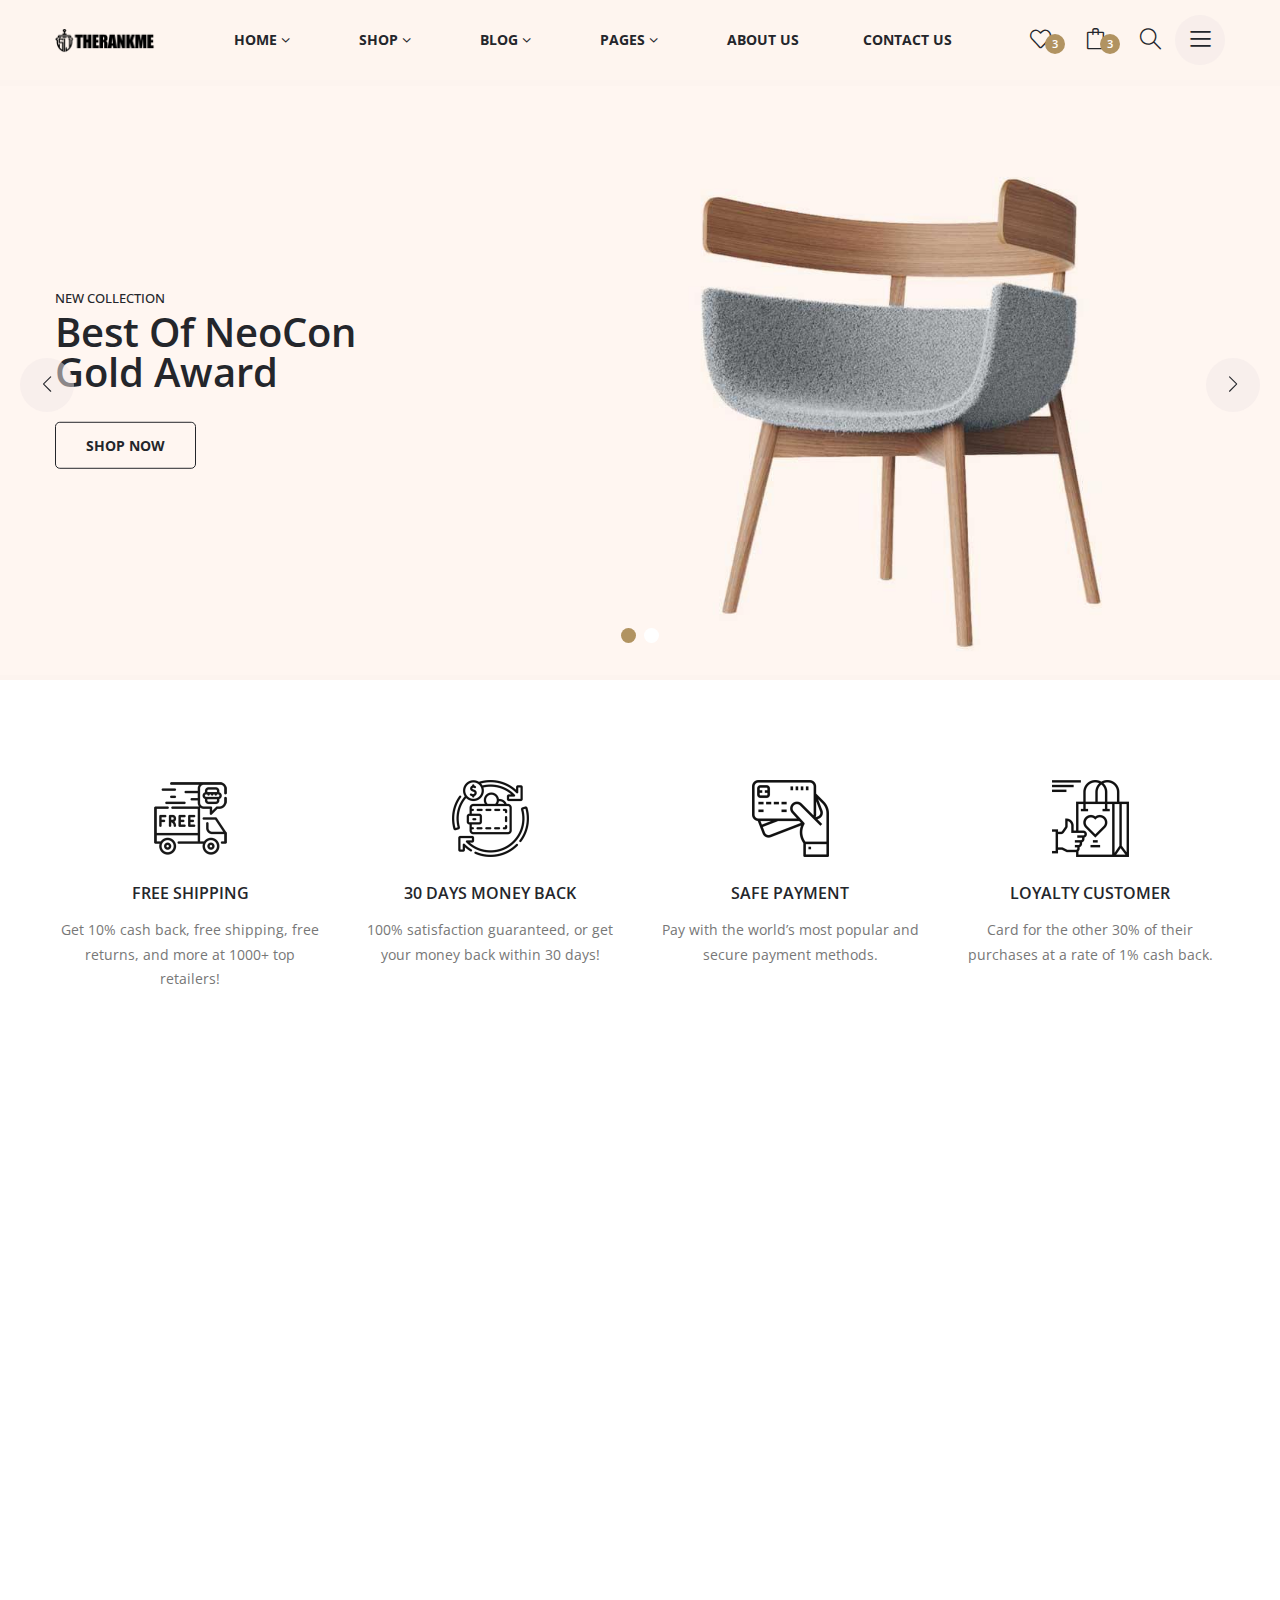
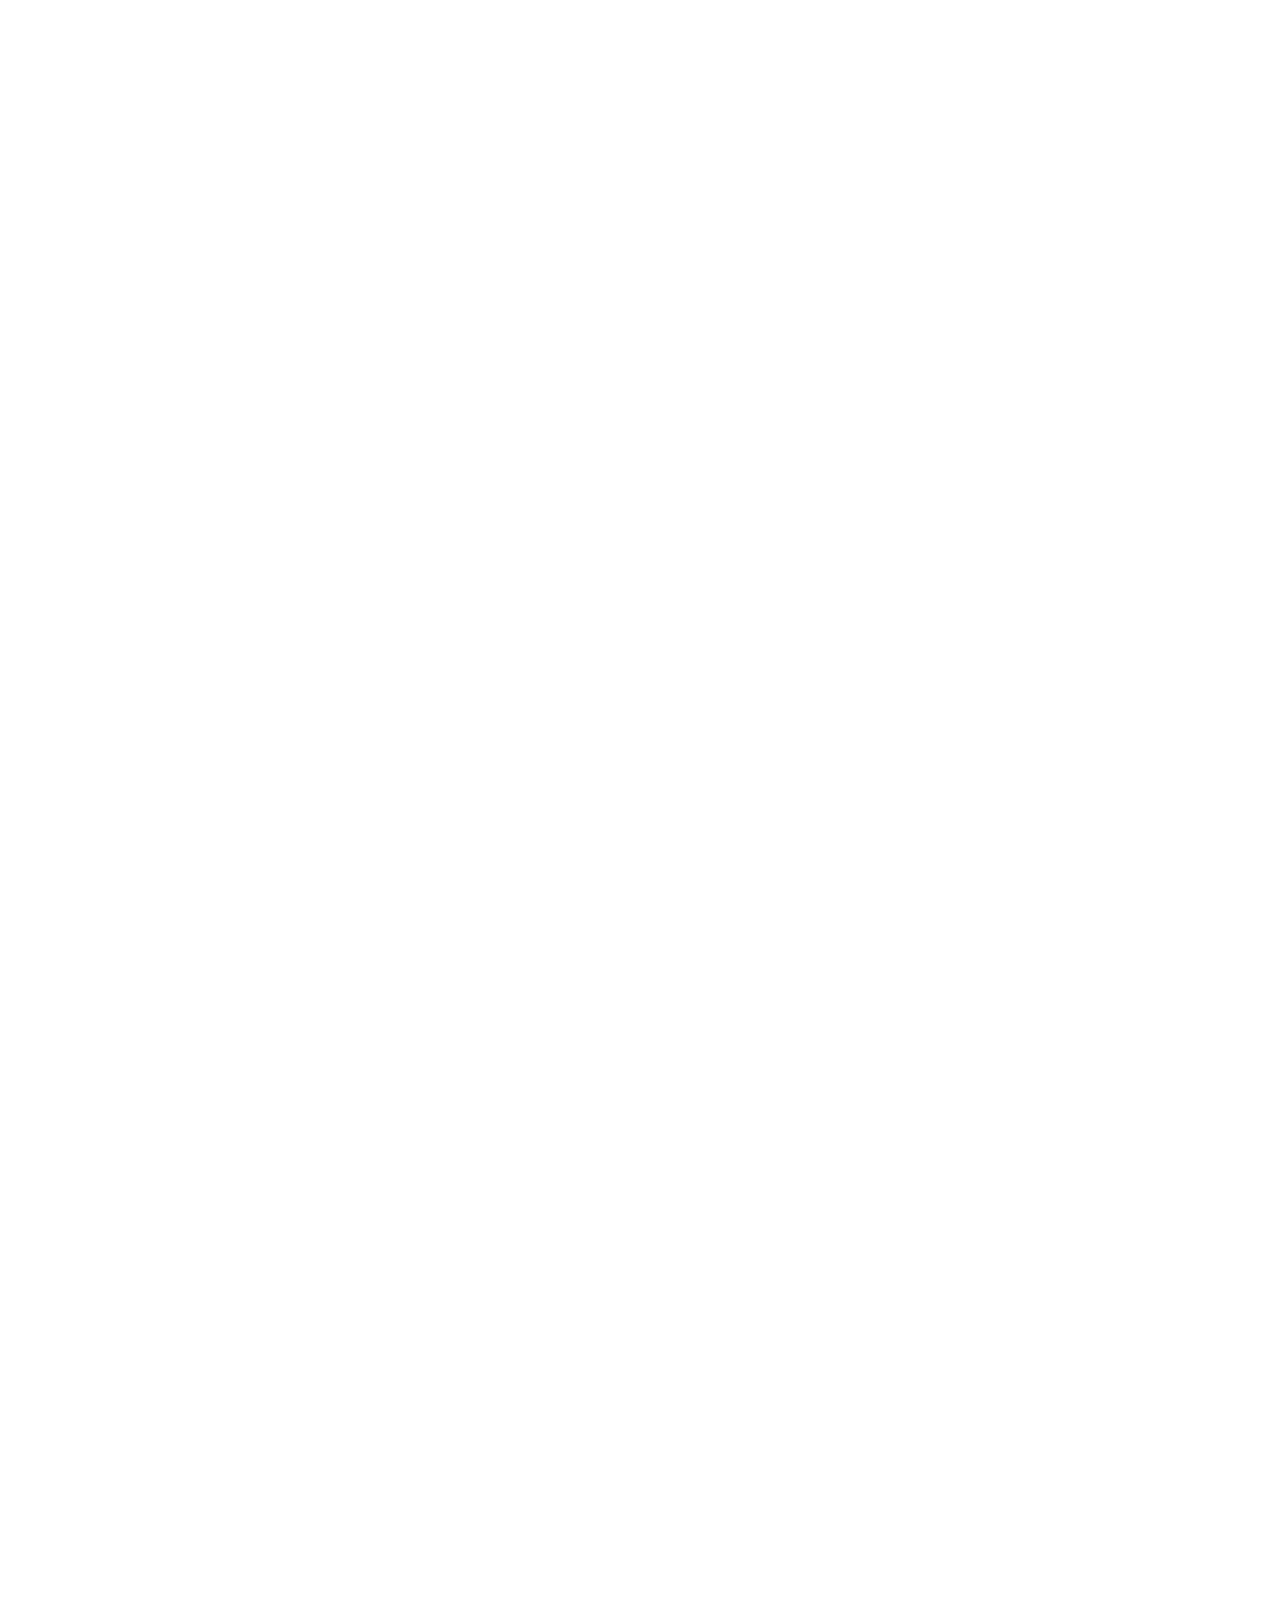
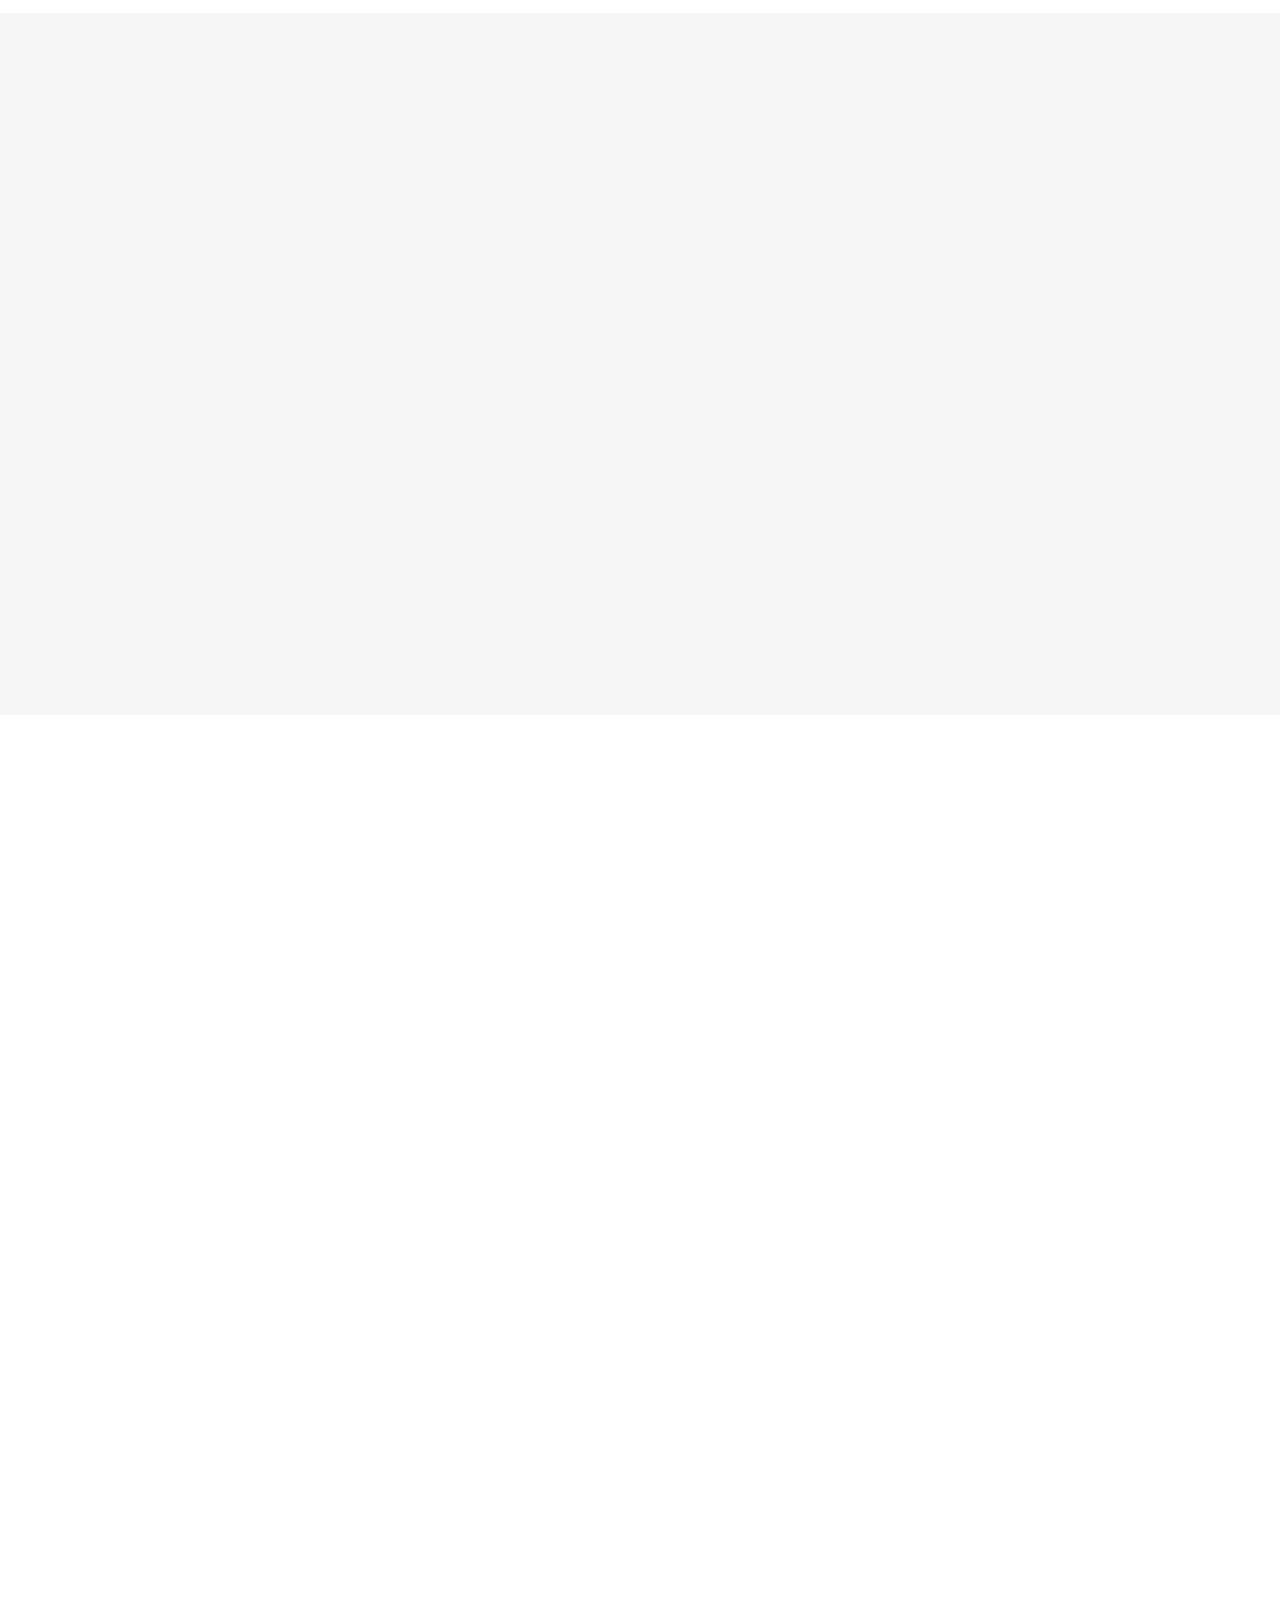
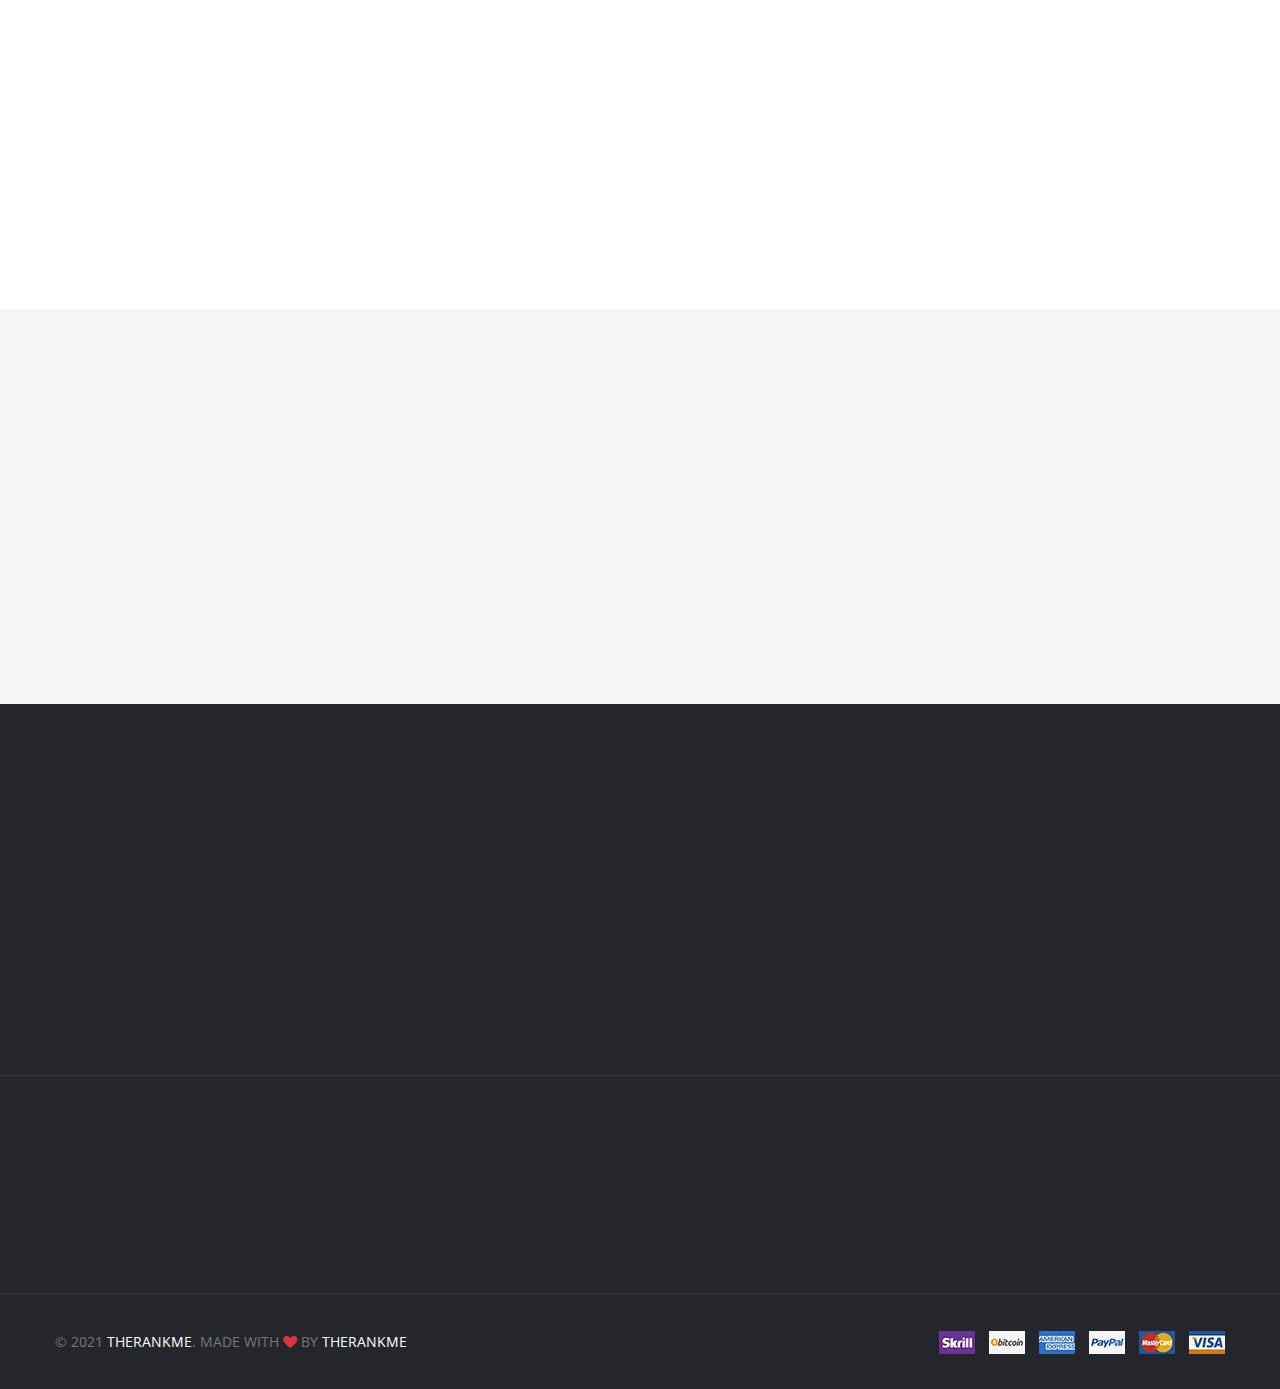
==== index.html @ 227f928c "first commit" ====
<!DOCTYPE html>
<html lang="zxx">


<meta http-equiv="content-type" content="text/html;charset=UTF-8" /><!-- /Added by HTTrack -->
<head>
    <meta charset="UTF-8">
    <meta name="viewport" content="width=device-width, initial-scale=1.0" />

    <title>HONO - Multi Purpose HTML Template</title>

    <!-- ::::::::::::::Favicon icon::::::::::::::-->
    <link rel="shortcut icon" href="assets/images/favicon.ico" type="image/png">

    <!-- ::::::::::::::All CSS Files here :::::::::::::: -->
    <!-- Vendor CSS -->
    <!-- <link rel="stylesheet" href="assets/css/vendor/font-awesome.min.css">
    <link rel="stylesheet" href="assets/css/vendor/ionicons.css">
    <link rel="stylesheet" href="assets/css/vendor/simple-line-icons.css">
    <link rel="stylesheet" href="assets/css/vendor/jquery-ui.min.css"> -->

    <!-- Plugin CSS -->
    <!-- <link rel="stylesheet" href="assets/css/plugins/swiper-bundle.min.css">
    <link rel="stylesheet" href="assets/css/plugins/animate.min.css">
    <link rel="stylesheet" href="assets/css/plugins/nice-select.css">
    <link rel="stylesheet" href="assets/css/plugins/venobox.min.css">
    <link rel="stylesheet" href="assets/css/plugins/jquery.lineProgressbar.css">
    <link rel="stylesheet" href="assets/css/plugins/aos.min.css"> -->

    <!-- Main CSS -->
    <!-- <link rel="stylesheet" href="assets/sass/style.css"> -->

    <!-- Use the minified version files listed below for better performance and remove the files listed above -->
    <link rel="stylesheet" href="assets/css/vendor/vendor.min.css">
    <link rel="stylesheet" href="assets/css/plugins/plugins.min.css">
    <link rel="stylesheet" href="assets/css/style.min.css">

</head>

<body>
    <!-- Start Header Area -->
    <header class="header-section d-none d-xl-block">
        <div class="header-wrapper">
            <div class="header-bottom header-bottom-color--golden section-fluid sticky-header sticky-color--golden">
                <div class="container-fluid">
                    <div class="row">
                        <div class="col-12 d-flex align-items-center justify-content-between">
                            <!-- Start Header Logo -->
                            <div class="header-logo">
                                <div class="logo">
                                    <a href="index.html"><img src="assets/images/logo/logo_black.png" alt=""></a>
                                </div>
                            </div>
                            <!-- End Header Logo -->

                            <!-- Start Header Main Menu -->
                            <div class="main-menu menu-color--black menu-hover-color--golden">
                                <nav>
                                    <ul>
                                        <li class="has-dropdown">
                                            <a class="active main-menu-link" href="index.html">Home <i
                                                    class="fa fa-angle-down"></i></a>
                                            <!-- Sub Menu -->
                                            <ul class="sub-menu">
                                                <li><a href="index.html">Home 1</a></li>
                                                <li><a href="index-2.html">Home 2</a></li>
                                                <li><a href="index-3.html">Home 3</a></li>
                                                <li><a href="index-4.html">Home 4</a></li>
                                            </ul>
                                        </li>
                                        <li class="has-dropdown has-megaitem">
                                            <a href="product-details-default.html">Shop <i
                                                    class="fa fa-angle-down"></i></a>
                                            <!-- Mega Menu -->
                                            <div class="mega-menu">
                                                <ul class="mega-menu-inner">
                                                    <!-- Mega Menu Sub Link -->
                                                    <li class="mega-menu-item">
                                                        <a href="#" class="mega-menu-item-title">Shop Layouts</a>
                                                        <ul class="mega-menu-sub">
                                                            <li><a href="shop-grid-sidebar-left.html">Grid Left
                                                                    Sidebar</a></li>
                                                            <li><a href="shop-grid-sidebar-right.html">Grid Right
                                                                    Sidebar</a></li>
                                                            <li><a href="shop-full-width.html">Full Width</a></li>
                                                            <li><a href="shop-list-sidebar-left.html">List Left
                                                                    Sidebar</a></li>
                                                            <li><a href="shop-list-sidebar-right.html">List Right
                                                                    Sidebar</a></li>
                                                        </ul>
                                                    </li>
                                                    <!-- Mega Menu Sub Link -->
                                                    <li class="mega-menu-item">
                                                        <a href="#" class="mega-menu-item-title">Other Pages</a>
                                                        <ul class="mega-menu-sub">
                                                            <li><a href="cart.html">Cart</a></li>
                                                            <li><a href="empty-cart.html">Empty Cart</a></li>
                                                            <li><a href="wishlist.html">Wishlist</a></li>
                                                            <li><a href="compare.html">Compare</a></li>
                                                            <li><a href="checkout.html">Checkout</a></li>
                                                            <li><a href="login.html">Login</a></li>
                                                            <li><a href="my-account.html">My Account</a></li>
                                                        </ul>
                                                    </li>
                                                    <!-- Mega Menu Sub Link -->
                                                    <li class="mega-menu-item">
                                                        <a href="#" class="mega-menu-item-title">Product Types</a>
                                                        <ul class="mega-menu-sub">
                                                            <li><a href="product-details-default.html">Product
                                                                    Default</a></li>
                                                            <li><a href="product-details-variable.html">Product
                                                                    Variable</a></li>
                                                            <li><a href="product-details-affiliate.html">Product
                                                                    Referral</a></li>
                                                            <li><a href="product-details-group.html">Product Group</a>
                                                            </li>
                                                            <li><a href="product-details-single-slide.html">Product
                                                                    Slider</a></li>
                                                        </ul>
                                                    </li>
                                                    <!-- Mega Menu Sub Link -->
                                                    <li class="mega-menu-item">
                                                        <a href="#" class="mega-menu-item-title">Product Types</a>
                                                        <ul class="mega-menu-sub">
                                                            <li><a href="product-details-tab-left.html">Product Tab
                                                                    Left</a></li>
                                                            <li><a href="product-details-tab-right.html">Product Tab
                                                                    Right</a></li>
                                                            <li><a href="product-details-gallery-left.html">Product
                                                                    Gallery Left</a></li>
                                                            <li><a href="product-details-gallery-right.html">Product
                                                                    Gallery Right</a></li>
                                                            <li><a href="product-details-sticky-left.html">Product
                                                                    Sticky Left</a></li>
                                                            <li><a href="product-details-sticky-right.html">Product
                                                                    Sticky right</a></li>
                                                        </ul>
                                                    </li>
                                                </ul>
                                                <div class="menu-banner">
                                                    <a href="#" class="menu-banner-link">
                                                        <img class="menu-banner-img"
                                                            src="assets/images/banner/menu-banner.jpg" alt="">
                                                    </a>
                                                </div>
                                            </div>
                                        </li>
                                        <li class="has-dropdown">
                                            <a href="blog-single-sidebar-left.html">Blog <i
                                                    class="fa fa-angle-down"></i></a>
                                            <!-- Sub Menu -->
                                            <ul class="sub-menu">
                                                <li><a href="blog-grid-sidebar-left.html">Blog Grid Sidebar left</a>
                                                </li>
                                                <li><a href="blog-grid-sidebar-right.html">Blog Grid Sidebar Right</a>
                                                </li>
                                                <li><a href="blog-full-width.html">Blog Full Width</a></li>
                                                <li><a href="blog-list-sidebar-left.html">Blog List Sidebar Left</a>
                                                </li>
                                                <li><a href="blog-list-sidebar-right.html">Blog List Sidebar Right</a>
                                                </li>
                                                <li><a href="blog-single-sidebar-left.html">Blog Single Sidebar left</a>
                                                </li>
                                                <li><a href="blog-single-sidebar-right.html">Blog Single Sidebar
                                                        Right</a></li>
                                            </ul>
                                        </li>
                                        <li class="has-dropdown">
                                            <a href="#">Pages <i class="fa fa-angle-down"></i></a>
                                            <!-- Sub Menu -->
                                            <ul class="sub-menu">
                                                <li><a href="faq.html">Frequently Questions</a></li>
                                                <li><a href="privacy-policy.html">Privacy Policy</a></li>
                                                <li><a href="404.html">404 Page</a></li>
                                            </ul>
                                        </li>
                                        <li>
                                            <a href="about-us.html">About Us</a>
                                        </li>
                                        <li>
                                            <a href="contact-us.html">Contact Us</a>
                                        </li>
                                    </ul>
                                </nav>
                            </div>
                            <!-- End Header Main Menu Start -->

                            <!-- Start Header Action Link -->
                            <ul class="header-action-link action-color--black action-hover-color--golden">
                                <li>
                                    <a href="#offcanvas-wishlish" class="offcanvas-toggle">
                                        <i class="icon-heart"></i>
                                        <span class="item-count">3</span>
                                    </a>
                                </li>
                                <li>
                                    <a href="#offcanvas-add-cart" class="offcanvas-toggle">
                                        <i class="icon-bag"></i>
                                        <span class="item-count">3</span>
                                    </a>
                                </li>
                                <li>
                                    <a href="#search">
                                        <i class="icon-magnifier"></i>
                                    </a>
                                </li>
                                <li>
                                    <a href="#offcanvas-about" class="offacnvas offside-about offcanvas-toggle">
                                        <i class="icon-menu"></i>
                                    </a>
                                </li>
                            </ul>
                            <!-- End Header Action Link -->
                        </div>
                    </div>
                </div>
            </div>
        </div>
    </header>
    <!-- Start Header Area -->

    <!-- Start Mobile Header -->
    <div class="mobile-header mobile-header-bg-color--golden section-fluid d-lg-block d-xl-none">
        <div class="container">
            <div class="row">
                <div class="col-12 d-flex align-items-center justify-content-between">
                    <!-- Start Mobile Left Side -->
                    <div class="mobile-header-left">
                        <ul class="mobile-menu-logo">
                            <li>
                                <a href="index.html">
                                    <div class="logo">
                                        <img src="assets/images/logo/logo_black.png" alt="">
                                    </div>
                                </a>
                            </li>
                        </ul>
                    </div>
                    <!-- End Mobile Left Side -->

                    <!-- Start Mobile Right Side -->
                    <div class="mobile-right-side">
                        <ul class="header-action-link action-color--black action-hover-color--golden">
                            <li>
                                <a href="#search">
                                    <i class="icon-magnifier"></i>
                                </a>
                            </li>
                            <li>
                                <a href="#offcanvas-wishlish" class="offcanvas-toggle">
                                    <i class="icon-heart"></i>
                                    <span class="item-count">3</span>
                                </a>
                            </li>
                            <li>
                                <a href="#offcanvas-add-cart" class="offcanvas-toggle">
                                    <i class="icon-bag"></i>
                                    <span class="item-count">3</span>
                                </a>
                            </li>
                            <li>
                                <a href="#mobile-menu-offcanvas" class="offcanvas-toggle offside-menu">
                                    <i class="icon-menu"></i>
                                </a>
                            </li>
                        </ul>
                    </div>
                    <!-- End Mobile Right Side -->
                </div>
            </div>
        </div>
    </div>
    <!-- End Mobile Header -->

    <!--  Start Offcanvas Mobile Menu Section -->
    <div id="mobile-menu-offcanvas" class="offcanvas offcanvas-rightside offcanvas-mobile-menu-section">
        <!-- Start Offcanvas Header -->
        <div class="offcanvas-header text-right">
            <button class="offcanvas-close"><i class="ion-android-close"></i></button>
        </div> <!-- End Offcanvas Header -->
        <!-- Start Offcanvas Mobile Menu Wrapper -->
        <div class="offcanvas-mobile-menu-wrapper">
            <!-- Start Mobile Menu  -->
            <div class="mobile-menu-bottom">
                <!-- Start Mobile Menu Nav -->
                <div class="offcanvas-menu">
                    <ul>
                        <li>
                            <a href="#"><span>Home</span></a>
                            <ul class="mobile-sub-menu">
                                <li><a href="index.html">Home 1</a></li>
                                <li><a href="index-2.html">Home 2</a></li>
                                <li><a href="index-3.html">Home 3</a></li>
                                <li><a href="index-4.html">Home 4</a></li>
                            </ul>
                        </li>
                        <li>
                            <a href="#"><span>Shop</span></a>
                            <ul class="mobile-sub-menu">
                                <li>
                                    <a href="#">Shop Layout</a>
                                    <ul class="mobile-sub-menu">
                                        <li><a href="shop-grid-sidebar-left.html">Grid Left Sidebar</a></li>
                                        <li><a href="shop-grid-sidebar-right.html">Grid Right Sidebar</a></li>
                                        <li><a href="shop-full-width.html">Full Width</a></li>
                                        <li><a href="shop-list-sidebar-left.html">List Left Sidebar</a></li>
                                        <li><a href="shop-list-sidebar-right.html">List Right Sidebar</a></li>
                                    </ul>
                                </li>
                            </ul>
                            <ul class="mobile-sub-menu">
                                <li>
                                    <a href="#">Shop Pages</a>
                                    <ul class="mobile-sub-menu">
                                        <li><a href="cart.html">Cart</a></li>
                                        <li><a href="empty-cart.html">Empty Cart</a></li>
                                        <li><a href="wishlist.html">Wishlist</a></li>
                                        <li><a href="compare.html">Compare</a></li>
                                        <li><a href="checkout.html">Checkout</a></li>
                                        <li><a href="login.html">Login</a></li>
                                        <li><a href="my-account.html">My Account</a></li>
                                    </ul>
                                </li>
                            </ul>
                            <ul class="mobile-sub-menu">
                                <li>
                                    <a href="#">Product Single</a>
                                    <ul class="mobile-sub-menu">
                                        <li><a href="product-details-default.html">Product Default</a></li>
                                        <li><a href="product-details-variable.html">Product Variable</a></li>
                                        <li><a href="product-details-affiliate.html">Product Referral</a></li>
                                        <li><a href="product-details-group.html">Product Group</a></li>
                                        <li><a href="product-details-single-slide.html">Product Slider</a></li>
                                        <li><a href="product-details-tab-left.html">Product Tab Left</a></li>
                                        <li><a href="product-details-tab-right.html">Product Tab Right</a></li>
                                        <li><a href="product-details-gallery-left.html">Product Gallery Left</a></li>
                                        <li><a href="product-details-gallery-right.html">Product Gallery Right</a></li>
                                        <li><a href="product-details-sticky-left.html">Product Sticky Left</a></li>
                                        <li><a href="product-details-sticky-right.html">Product Sticky right</a></li>
                                    </ul>
                                </li>
                            </ul>
                        </li>
                        <li>
                            <a href="#"><span>Blogs</span></a>
                            <ul class="mobile-sub-menu">
                                <li>
                                    <a href="#">Blog Grid</a>
                                    <ul class="mobile-sub-menu">
                                        <li><a href="blog-grid-sidebar-left.html">Blog Grid Sidebar left</a></li>
                                        <li><a href="blog-grid-sidebar-right.html">Blog Grid Sidebar Right</a></li>
                                    </ul>
                                </li>
                                <li>
                                    <a href="blog-full-width.html">Blog Full Width</a>
                                </li>
                                <li>
                                    <a href="#">Blog List</a>
                                    <ul class="mobile-sub-menu">
                                        <li><a href="blog-list-sidebar-left.html">Blog List Sidebar left</a></li>
                                        <li><a href="blog-list-sidebar-right.html">Blog List Sidebar Right</a></li>
                                    </ul>
                                </li>
                                <li>
                                    <a href="#">Blog Single</a>
                                    <ul class="mobile-sub-menu">
                                        <li><a href="blog-single-sidebar-left.html">Blog Single Sidebar left</a></li>
                                        <li><a href="blog-single-sidebar-right.html">Blog Single Sidebar Right</a></li>
                                    </ul>
                                </li>
                            </ul>
                        </li>
                        <li>
                            <a href="#"><span>Pages</span></a>
                            <ul class="mobile-sub-menu">
                                <li><a href="faq.html">Frequently Questions</a></li>
                                <li><a href="privacy-policy.html">Privacy Policy</a></li>
                                <li><a href="404.html">404 Page</a></li>
                            </ul>
                        </li>
                        <li><a href="about-us.html">About Us</a></li>
                        <li><a href="contact-us.html">Contact Us</a></li>
                    </ul>
                </div> <!-- End Mobile Menu Nav -->
            </div> <!-- End Mobile Menu -->

            <!-- Start Mobile contact Info -->
            <div class="mobile-contact-info">
                <div class="logo">
                    <a href="index.html"><img src="assets/images/logo/logo_white.png" alt=""></a>
                </div>

                <address class="address">
                    <span>Address: Your address goes here.</span>
                    <span>Call Us: 0123456789, 0123456789</span>
                    <span>Email: demo@example.com</span>
                </address>

                <ul class="social-link">
                    <li><a href="#"><i class="fa fa-facebook"></i></a></li>
                    <li><a href="#"><i class="fa fa-twitter"></i></a></li>
                    <li><a href="#"><i class="fa fa-instagram"></i></a></li>
                    <li><a href="#"><i class="fa fa-linkedin"></i></a></li>
                </ul>

                <ul class="user-link">
                    <li><a href="wishlist.html">Wishlist</a></li>
                    <li><a href="cart.html">Cart</a></li>
                    <li><a href="checkout.html">Checkout</a></li>
                </ul>
            </div>
            <!-- End Mobile contact Info -->

        </div> <!-- End Offcanvas Mobile Menu Wrapper -->
    </div> <!-- ...:::: End Offcanvas Mobile Menu Section:::... -->

    <!-- Start Offcanvas Mobile Menu Section -->
    <div id="offcanvas-about" class="offcanvas offcanvas-rightside offcanvas-mobile-about-section">
        <!-- Start Offcanvas Header -->
        <div class="offcanvas-header text-right">
            <button class="offcanvas-close"><i class="ion-android-close"></i></button>
        </div> <!-- End Offcanvas Header -->
        <!-- Start Offcanvas Mobile Menu Wrapper -->
        <!-- Start Mobile contact Info -->
        <div class="mobile-contact-info">
            <div class="logo">
                <a href="index.html"><img src="assets/images/logo/logo_white.png" alt=""></a>
            </div>

            <address class="address">
                <span>Address: Your address goes here.</span>
                <span>Call Us: 0123456789, 0123456789</span>
                <span>Email: demo@example.com</span>
            </address>

            <ul class="social-link">
                <li><a href="#"><i class="fa fa-facebook"></i></a></li>
                <li><a href="#"><i class="fa fa-twitter"></i></a></li>
                <li><a href="#"><i class="fa fa-instagram"></i></a></li>
                <li><a href="#"><i class="fa fa-linkedin"></i></a></li>
            </ul>

            <ul class="user-link">
                <li><a href="wishlist.html">Wishlist</a></li>
                <li><a href="cart.html">Cart</a></li>
                <li><a href="checkout.html">Checkout</a></li>
            </ul>
        </div>
        <!-- End Mobile contact Info -->
    </div> <!-- ...:::: End Offcanvas Mobile Menu Section:::... -->

    <!-- Start Offcanvas Addcart Section -->
    <div id="offcanvas-add-cart" class="offcanvas offcanvas-rightside offcanvas-add-cart-section">
        <!-- Start Offcanvas Header -->
        <div class="offcanvas-header text-right">
            <button class="offcanvas-close"><i class="ion-android-close"></i></button>
        </div> <!-- End Offcanvas Header -->

        <!-- Start  Offcanvas Addcart Wrapper -->
        <div class="offcanvas-add-cart-wrapper">
            <h4 class="offcanvas-title">Shopping Cart</h4>
            <ul class="offcanvas-cart">
                <li class="offcanvas-cart-item-single">
                    <div class="offcanvas-cart-item-block">
                        <a href="#" class="offcanvas-cart-item-image-link">
                            <img src="assets/images/product/default/home-1/default-1.jpg" alt=""
                                class="offcanvas-cart-image">
                        </a>
                        <div class="offcanvas-cart-item-content">
                            <a href="#" class="offcanvas-cart-item-link">Car Wheel</a>
                            <div class="offcanvas-cart-item-details">
                                <span class="offcanvas-cart-item-details-quantity">1 x </span>
                                <span class="offcanvas-cart-item-details-price">$49.00</span>
                            </div>
                        </div>
                    </div>
                    <div class="offcanvas-cart-item-delete text-right">
                        <a href="#" class="offcanvas-cart-item-delete"><i class="fa fa-trash-o"></i></a>
                    </div>
                </li>
                <li class="offcanvas-cart-item-single">
                    <div class="offcanvas-cart-item-block">
                        <a href="#" class="offcanvas-cart-item-image-link">
                            <img src="assets/images/product/default/home-2/default-1.jpg" alt=""
                                class="offcanvas-cart-image">
                        </a>
                        <div class="offcanvas-cart-item-content">
                            <a href="#" class="offcanvas-cart-item-link">Car Vails</a>
                            <div class="offcanvas-cart-item-details">
                                <span class="offcanvas-cart-item-details-quantity">3 x </span>
                                <span class="offcanvas-cart-item-details-price">$500.00</span>
                            </div>
                        </div>
                    </div>
                    <div class="offcanvas-cart-item-delete text-right">
                        <a href="#" class="offcanvas-cart-item-delete"><i class="fa fa-trash-o"></i></a>
                    </div>
                </li>
                <li class="offcanvas-cart-item-single">
                    <div class="offcanvas-cart-item-block">
                        <a href="#" class="offcanvas-cart-item-image-link">
                            <img src="assets/images/product/default/home-3/default-1.jpg" alt=""
                                class="offcanvas-cart-image">
                        </a>
                        <div class="offcanvas-cart-item-content">
                            <a href="#" class="offcanvas-cart-item-link">Shock Absorber</a>
                            <div class="offcanvas-cart-item-details">
                                <span class="offcanvas-cart-item-details-quantity">1 x </span>
                                <span class="offcanvas-cart-item-details-price">$350.00</span>
                            </div>
                        </div>
                    </div>
                    <div class="offcanvas-cart-item-delete text-right">
                        <a href="#" class="offcanvas-cart-item-delete"><i class="fa fa-trash-o"></i></a>
                    </div>
                </li>
            </ul>
            <div class="offcanvas-cart-total-price">
                <span class="offcanvas-cart-total-price-text">Subtotal:</span>
                <span class="offcanvas-cart-total-price-value">$170.00</span>
            </div>
            <ul class="offcanvas-cart-action-button">
                <li><a href="cart.html" class="btn btn-block btn-golden">View Cart</a></li>
                <li><a href="compare.html" class=" btn btn-block btn-golden mt-5">Checkout</a></li>
            </ul>
        </div> <!-- End  Offcanvas Addcart Wrapper -->

    </div> <!-- End  Offcanvas Addcart Section -->

    <!-- Start Offcanvas Mobile Menu Section -->
    <div id="offcanvas-wishlish" class="offcanvas offcanvas-rightside offcanvas-add-cart-section">
        <!-- Start Offcanvas Header -->
        <div class="offcanvas-header text-right">
            <button class="offcanvas-close"><i class="ion-android-close"></i></button>
        </div> <!-- ENd Offcanvas Header -->

        <!-- Start Offcanvas Mobile Menu Wrapper -->
        <div class="offcanvas-wishlist-wrapper">
            <h4 class="offcanvas-title">Wishlist</h4>
            <ul class="offcanvas-wishlist">
                <li class="offcanvas-wishlist-item-single">
                    <div class="offcanvas-wishlist-item-block">
                        <a href="#" class="offcanvas-wishlist-item-image-link">
                            <img src="assets/images/product/default/home-1/default-1.jpg" alt=""
                                class="offcanvas-wishlist-image">
                        </a>
                        <div class="offcanvas-wishlist-item-content">
                            <a href="#" class="offcanvas-wishlist-item-link">Car Wheel</a>
                            <div class="offcanvas-wishlist-item-details">
                                <span class="offcanvas-wishlist-item-details-quantity">1 x </span>
                                <span class="offcanvas-wishlist-item-details-price">$49.00</span>
                            </div>
                        </div>
                    </div>
                    <div class="offcanvas-wishlist-item-delete text-right">
                        <a href="#" class="offcanvas-wishlist-item-delete"><i class="fa fa-trash-o"></i></a>
                    </div>
                </li>
                <li class="offcanvas-wishlist-item-single">
                    <div class="offcanvas-wishlist-item-block">
                        <a href="#" class="offcanvas-wishlist-item-image-link">
                            <img src="assets/images/product/default/home-2/default-1.jpg" alt=""
                                class="offcanvas-wishlist-image">
                        </a>
                        <div class="offcanvas-wishlist-item-content">
                            <a href="#" class="offcanvas-wishlist-item-link">Car Vails</a>
                            <div class="offcanvas-wishlist-item-details">
                                <span class="offcanvas-wishlist-item-details-quantity">3 x </span>
                                <span class="offcanvas-wishlist-item-details-price">$500.00</span>
                            </div>
                        </div>
                    </div>
                    <div class="offcanvas-wishlist-item-delete text-right">
                        <a href="#" class="offcanvas-wishlist-item-delete"><i class="fa fa-trash-o"></i></a>
                    </div>
                </li>
                <li class="offcanvas-wishlist-item-single">
                    <div class="offcanvas-wishlist-item-block">
                        <a href="#" class="offcanvas-wishlist-item-image-link">
                            <img src="assets/images/product/default/home-3/default-1.jpg" alt=""
                                class="offcanvas-wishlist-image">
                        </a>
                        <div class="offcanvas-wishlist-item-content">
                            <a href="#" class="offcanvas-wishlist-item-link">Shock Absorber</a>
                            <div class="offcanvas-wishlist-item-details">
                                <span class="offcanvas-wishlist-item-details-quantity">1 x </span>
                                <span class="offcanvas-wishlist-item-details-price">$350.00</span>
                            </div>
                        </div>
                    </div>
                    <div class="offcanvas-wishlist-item-delete text-right">
                        <a href="#" class="offcanvas-wishlist-item-delete"><i class="fa fa-trash-o"></i></a>
                    </div>
                </li>
            </ul>
            <ul class="offcanvas-wishlist-action-button">
                <li><a href="#" class="btn btn-block btn-golden">View wishlist</a></li>
            </ul>
        </div> <!-- End Offcanvas Mobile Menu Wrapper -->

    </div> <!-- End Offcanvas Mobile Menu Section -->

    <!-- Start Offcanvas Search Bar Section -->
    <div id="search" class="search-modal">
        <button type="button" class="close">×</button>
        <form>
            <input type="search" placeholder="type keyword(s) here" />
            <button type="submit" class="btn btn-lg btn-golden">Search</button>
        </form>
    </div>
    <!-- End Offcanvas Search Bar Section -->

    <!-- Offcanvas Overlay -->
    <div class="offcanvas-overlay"></div>

    <!-- Start Hero Slider Section-->
    <div class="hero-slider-section">
        <!-- Slider main container -->
        <div class="hero-slider-active swiper-container">
            <!-- Additional required wrapper -->
            <div class="swiper-wrapper">
                <!-- Start Hero Single Slider Item -->
                <div class="hero-single-slider-item swiper-slide">
                    <!-- Hero Slider Image -->
                    <div class="hero-slider-bg">
                        <img src="assets/images/hero-slider/home-1/hero-slider-1.jpg" alt="">
                    </div>
                    <!-- Hero Slider Content -->
                    <div class="hero-slider-wrapper">
                        <div class="container">
                            <div class="row">
                                <div class="col-auto">
                                    <div class="hero-slider-content">
                                        <h4 class="subtitle">New collection</h4>
                                        <h2 class="title">Best Of NeoCon <br> Gold Award </h2>
                                        <a href="product-details-default.html"
                                            class="btn btn-lg btn-outline-golden">shop now </a>
                                    </div>
                                </div>
                            </div>
                        </div>
                    </div>
                </div> <!-- End Hero Single Slider Item -->
                <!-- Start Hero Single Slider Item -->
                <div class="hero-single-slider-item swiper-slide">
                    <!-- Hero Slider Image -->
                    <div class="hero-slider-bg">
                        <img src="assets/images/hero-slider/home-1/hero-slider-2.jpg" alt="">
                    </div>
                    <!-- Hero Slider Content -->
                    <div class="hero-slider-wrapper">
                        <div class="container">
                            <div class="row">
                                <div class="col-auto">
                                    <div class="hero-slider-content">
                                        <h4 class="subtitle">New collection</h4>
                                        <h2 class="title">Luxy Chairs <br> Design Award </h2>
                                        <a href="product-details-default.html"
                                            class="btn btn-lg btn-outline-golden">shop now </a>
                                    </div>
                                </div>
                            </div>
                        </div>
                    </div>
                </div> <!-- End Hero Single Slider Item -->
            </div>

            <!-- If we need pagination -->
            <div class="swiper-pagination active-color-golden"></div>

            <!-- If we need navigation buttons -->
            <div class="swiper-button-prev d-none d-lg-block"></div>
            <div class="swiper-button-next d-none d-lg-block"></div>
        </div>
    </div>
    <!-- End Hero Slider Section-->

    <!-- Start Service Section -->
    <div class="service-promo-section section-top-gap-100">
        <div class="service-wrapper">
            <div class="container">
                <div class="row">
                    <!-- Start Service Promo Single Item -->
                    <div class="col-lg-3 col-sm-6 col-12">
                        <div class="service-promo-single-item" data-aos="fade-up" data-aos-delay="0">
                            <div class="image">
                                <img src="assets/images/icons/service-promo-1.png" alt="">
                            </div>
                            <div class="content">
                                <h6 class="title">FREE SHIPPING</h6>
                                <p>Get 10% cash back, free shipping, free returns, and more at 1000+ top retailers!</p>
                            </div>
                        </div>
                    </div>
                    <!-- End Service Promo Single Item -->
                    <!-- Start Service Promo Single Item -->
                    <div class="col-lg-3 col-sm-6 col-12">
                        <div class="service-promo-single-item" data-aos="fade-up" data-aos-delay="200">
                            <div class="image">
                                <img src="assets/images/icons/service-promo-2.png" alt="">
                            </div>
                            <div class="content">
                                <h6 class="title">30 DAYS MONEY BACK</h6>
                                <p>100% satisfaction guaranteed, or get your money back within 30 days!</p>
                            </div>
                        </div>
                    </div>
                    <!-- End Service Promo Single Item -->
                    <!-- Start Service Promo Single Item -->
                    <div class="col-lg-3 col-sm-6 col-12">
                        <div class="service-promo-single-item" data-aos="fade-up" data-aos-delay="400">
                            <div class="image">
                                <img src="assets/images/icons/service-promo-3.png" alt="">
                            </div>
                            <div class="content">
                                <h6 class="title">SAFE PAYMENT</h6>
                                <p>Pay with the world’s most popular and secure payment methods.</p>
                            </div>
                        </div>
                    </div>
                    <!-- End Service Promo Single Item -->
                    <!-- Start Service Promo Single Item -->
                    <div class="col-lg-3 col-sm-6 col-12">
                        <div class="service-promo-single-item" data-aos="fade-up" data-aos-delay="600">
                            <div class="image">
                                <img src="assets/images/icons/service-promo-4.png" alt="">
                            </div>
                            <div class="content">
                                <h6 class="title">LOYALTY CUSTOMER</h6>
                                <p>Card for the other 30% of their purchases at a rate of 1% cash back.</p>
                            </div>
                        </div>
                    </div>
                    <!-- End Service Promo Single Item -->
                </div>
            </div>
        </div>
    </div>
    <!-- End Service Section -->

    <!-- Start Banner Section -->
    <div class="banner-section section-top-gap-100 section-fluid">
        <div class="banner-wrapper">
            <div class="container-fluid">
                <div class="row mb-n6">

                    <div class="col-lg-6 col-12 mb-6">
                        <!-- Start Banner Single Item -->
                        <div class="banner-single-item banner-style-1 banner-animation img-responsive"
                            data-aos="fade-up" data-aos-delay="0">
                            <div class="image">
                                <img src="assets/images/banner/banner-style-1-img-1.jpg" alt="">
                            </div>
                            <div class="content">
                                <h4 class="title">Mini rechargeable
                                    Table Lamp - E216</h4>
                                <h5 class="sub-title">We design your home</h5>
                                <a href="product-details-default.html"
                                    class="btn btn-lg btn-outline-golden icon-space-left"><span
                                        class="d-flex align-items-center">discover now <i
                                            class="ion-ios-arrow-thin-right"></i></span></a>
                            </div>
                        </div>
                        <!-- End Banner Single Item -->
                    </div>

                    <div class="col-lg-6 col-12 mb-6">
                        <div class="row mb-n6">
                            <!-- Start Banner Single Item -->
                            <div class="col-lg-6 col-sm-6 mb-6">
                                <div class="banner-single-item banner-style-2 banner-animation img-responsive"
                                    data-aos="fade-up" data-aos-delay="0">
                                    <div class="image">
                                        <img src="assets/images/banner/banner-style-2-img-1.jpg" alt="">
                                    </div>
                                    <div class="content">
                                        <h4 class="title">Kitchen <br>
                                            utensils</h4>
                                        <a href="product-details-default.html" class="link-text"><span>Shop
                                                now</span></a>
                                    </div>
                                </div>
                            </div>
                            <!-- End Banner Single Item -->
                            <!-- Start Banner Single Item -->
                            <div class="col-lg-6 col-sm-6 mb-6">
                                <div class="banner-single-item banner-style-2 banner-animation img-responsive"
                                    data-aos="fade-up" data-aos-delay="200">
                                    <div class="image">
                                        <img src="assets/images/banner/banner-style-2-img-2.jpg" alt="">
                                    </div>
                                    <div class="content">
                                        <h4 class="title">Sofas and <br>
                                            Armchairs</h4>
                                        <a href="product-details-default.html" class="link-text"><span>Shop
                                                now</span></a>
                                    </div>
                                </div>
                            </div>
                            <!-- End Banner Single Item -->
                            <!-- Start Banner Single Item -->
                            <div class="col-lg-6 col-sm-6 mb-6">
                                <div class="banner-single-item banner-style-2 banner-animation img-responsive"
                                    data-aos="fade-up" data-aos-delay="0">
                                    <div class="image">
                                        <img src="assets/images/banner/banner-style-2-img-3.jpg" alt="">
                                    </div>
                                    <div class="content">
                                        <h4 class="title">Chair & Bar<br>
                                            stools</h4>
                                        <a href="product-details-default.html" class="link-text"><span>Shop
                                                now</span></a>
                                    </div>
                                </div>
                            </div>
                            <!-- End Banner Single Item -->
                            <!-- Start Banner Single Item -->
                            <div class="col-lg-6 col-sm-6 mb-6">
                                <div class="banner-single-item banner-style-2 banner-animation img-responsive"
                                    data-aos="fade-up" data-aos-delay="200">
                                    <div class="image">
                                        <img src="assets/images/banner/banner-style-2-img-4.jpg" alt="">
                                    </div>
                                    <div class="content">
                                        <h4>Interior <br>
                                            lighting</h4>
                                        <a href="product-details-default.html"><span>Shop now</span></a>
                                    </div>
                                </div>
                            </div>
                            <!-- End Banner Single Item -->
                        </div>
                    </div>
                </div>

            </div>
        </div>
    </div>
    <!-- End Banner Section -->

    <!-- Start Product Default Slider Section -->
    <div class="product-default-slider-section section-top-gap-100 section-fluid">
        <!-- Start Section Content Text Area -->
        <div class="section-title-wrapper" data-aos="fade-up" data-aos-delay="0">
            <div class="container">
                <div class="row">
                    <div class="col-12">
                        <div class="section-content-gap">
                            <div class="secton-content">
                                <h3 class="section-title">THE NEW ARRIVALS</h3>
                                <p>Preorder now to receive exclusive deals & gifts</p>
                            </div>
                        </div>
                    </div>
                </div>
            </div>
        </div>
        <!-- Start Section Content Text Area -->
        <div class="product-wrapper" data-aos="fade-up" data-aos-delay="200">
            <div class="container">
                <div class="row">
                    <div class="col-12">
                        <div class="product-slider-default-2rows default-slider-nav-arrow">
                            <!-- Slider main container -->
                            <div class="swiper-container product-default-slider-4grid-2row">
                                <!-- Additional required wrapper -->
                                <div class="swiper-wrapper">
                                    <!-- Start Product Default Single Item -->
                                    <div class="product-default-single-item product-color--golden swiper-slide">
                                        <div class="image-box">
                                            <a href="product-details-default.html" class="image-link">
                                                <img src="assets/images/product/default/home-1/default-1.jpg" alt="">
                                                <img src="assets/images/product/default/home-1/default-2.jpg" alt="">
                                            </a>
                                            <div class="tag">
                                                <span>sale</span>
                                            </div>
                                            <div class="action-link">
                                                <div class="action-link-left">
                                                    <a href="#" data-bs-toggle="modal"
                                                        data-bs-target="#modalAddcart">Add to Cart</a>
                                                </div>
                                                <div class="action-link-right">
                                                    <a href="#" data-bs-toggle="modal"
                                                        data-bs-target="#modalQuickview"><i
                                                            class="icon-magnifier"></i></a>
                                                    <a href="wishlist.html"><i class="icon-heart"></i></a>
                                                    <a href="compare.html"><i class="icon-shuffle"></i></a>
                                                </div>
                                            </div>
                                        </div>
                                        <div class="content">
                                            <div class="content-left">
                                                <h6 class="title"><a href="product-details-default.html">Aliquam
                                                        lobortis</a></h6>
                                                <ul class="review-star">
                                                    <li class="fill"><i class="ion-android-star"></i></li>
                                                    <li class="fill"><i class="ion-android-star"></i></li>
                                                    <li class="fill"><i class="ion-android-star"></i></li>
                                                    <li class="fill"><i class="ion-android-star"></i></li>
                                                    <li class="empty"><i class="ion-android-star"></i></li>
                                                </ul>
                                            </div>
                                            <div class="content-right">
                                                <span class="price">$75.00 - $85.00</span>
                                            </div>

                                        </div>
                                    </div>
                                    <!-- End Product Default Single Item -->
                                    <!-- Start Product Default Single Item -->
                                    <div class="product-default-single-item product-color--golden swiper-slide">
                                        <div class="image-box">
                                            <a href="product-details-default.html" class="image-link">
                                                <img src="assets/images/product/default/home-1/default-3.jpg" alt="">
                                                <img src="assets/images/product/default/home-1/default-4.jpg" alt="">
                                            </a>
                                            <div class="tag">
                                                <span>sale</span>
                                            </div>
                                            <div class="action-link">
                                                <div class="action-link-left">
                                                    <a href="#" data-bs-toggle="modal"
                                                        data-bs-target="#modalAddcart">Add to Cart</a>
                                                </div>
                                                <div class="action-link-right">
                                                    <a href="#" data-bs-toggle="modal"
                                                        data-bs-target="#modalQuickview"><i
                                                            class="icon-magnifier"></i></a>
                                                    <a href="wishlist.html"><i class="icon-heart"></i></a>
                                                    <a href="compare.html"><i class="icon-shuffle"></i></a>
                                                </div>
                                            </div>
                                        </div>
                                        <div class="content">
                                            <div class="content-left">
                                                <h6 class="title"><a href="product-details-default.html">Condimentum
                                                        posuere</a></h6>
                                                <ul class="review-star">
                                                    <li class="fill"><i class="ion-android-star"></i></li>
                                                    <li class="fill"><i class="ion-android-star"></i></li>
                                                    <li class="fill"><i class="ion-android-star"></i></li>
                                                    <li class="fill"><i class="ion-android-star"></i></li>
                                                    <li class="empty"><i class="ion-android-star"></i></li>
                                                </ul>
                                            </div>
                                            <div class="content-right">
                                                <span class="price"><del>$89.00</del> $80.00</span>
                                            </div>

                                        </div>
                                    </div>
                                    <!-- End Product Default Single Item -->
                                    <!-- Start Product Default Single Item -->
                                    <div class="product-default-single-item product-color--golden swiper-slide">
                                        <div class="image-box">
                                            <a href="product-details-default.html" class="image-link">
                                                <img src="assets/images/product/default/home-1/default-5.jpg" alt="">
                                                <img src="assets/images/product/default/home-1/default-6.jpg" alt="">
                                            </a>
                                            <div class="tag">
                                                <span>sale</span>
                                            </div>
                                            <div class="action-link">
                                                <div class="action-link-left">
                                                    <a href="#" data-bs-toggle="modal"
                                                        data-bs-target="#modalAddcart">Add to Cart</a>
                                                </div>
                                                <div class="action-link-right">
                                                    <a href="#" data-bs-toggle="modal"
                                                        data-bs-target="#modalQuickview"><i
                                                            class="icon-magnifier"></i></a>
                                                    <a href="wishlist.html"><i class="icon-heart"></i></a>
                                                    <a href="compare.html"><i class="icon-shuffle"></i></a>
                                                </div>
                                            </div>
                                        </div>
                                        <div class="content">
                                            <div class="content-left">
                                                <h6 class="title"><a href="product-details-default.html">Cras neque
                                                        metus</a></h6>
                                                <ul class="review-star">
                                                    <li class="fill"><i class="ion-android-star"></i></li>
                                                    <li class="fill"><i class="ion-android-star"></i></li>
                                                    <li class="fill"><i class="ion-android-star"></i></li>
                                                    <li class="fill"><i class="ion-android-star"></i></li>
                                                    <li class="empty"><i class="ion-android-star"></i></li>
                                                </ul>
                                            </div>
                                            <div class="content-right">
                                                <span class="price"><del>$70.00</del> $60.00</span>
                                            </div>

                                        </div>
                                    </div>
                                    <!-- End Product Default Single Item -->
                                    <!-- Start Product Default Single Item -->
                                    <div class="product-default-single-item product-color--golden swiper-slide">
                                        <div class="image-box">
                                            <a href="product-details-default.html" class="image-link">
                                                <img src="assets/images/product/default/home-1/default-7.jpg" alt="">
                                                <img src="assets/images/product/default/home-1/default-8.jpg" alt="">
                                            </a>
                                            <div class="action-link">
                                                <div class="action-link-left">
                                                    <a href="#" data-bs-toggle="modal"
                                                        data-bs-target="#modalAddcart">Add to Cart</a>
                                                </div>
                                                <div class="action-link-right">
                                                    <a href="#" data-bs-toggle="modal"
                                                        data-bs-target="#modalQuickview"><i
                                                            class="icon-magnifier"></i></a>
                                                    <a href="wishlist.html"><i class="icon-heart"></i></a>
                                                    <a href="compare.html"><i class="icon-shuffle"></i></a>
                                                </div>
                                            </div>
                                        </div>
                                        <div class="content">
                                            <div class="content-left">
                                                <h6 class="title"><a href="product-details-default.html">Donec eu libero
                                                        ac</a></h6>
                                                <ul class="review-star">
                                                    <li class="fill"><i class="ion-android-star"></i></li>
                                                    <li class="fill"><i class="ion-android-star"></i></li>
                                                    <li class="fill"><i class="ion-android-star"></i></li>
                                                    <li class="fill"><i class="ion-android-star"></i></li>
                                                    <li class="empty"><i class="ion-android-star"></i></li>
                                                </ul>
                                            </div>
                                            <div class="content-right">
                                                <span class="price">$74</span>
                                            </div>

                                        </div>
                                    </div>
                                    <!-- End Product Default Single Item -->
                                    <!-- Start Product Default Single Item -->
                                    <div class="product-default-single-item product-color--golden swiper-slide">
                                        <div class="image-box">
                                            <a href="product-details-default.html" class="image-link">
                                                <img src="assets/images/product/default/home-1/default-9.jpg" alt="">
                                                <img src="assets/images/product/default/home-1/default-10.jpg" alt="">
                                            </a>
                                            <div class="action-link">
                                                <div class="action-link-left">
                                                    <a href="#" data-bs-toggle="modal"
                                                        data-bs-target="#modalAddcart">Add to Cart</a>
                                                </div>
                                                <div class="action-link-right">
                                                    <a href="#" data-bs-toggle="modal"
                                                        data-bs-target="#modalQuickview"><i
                                                            class="icon-magnifier"></i></a>
                                                    <a href="wishlist.html"><i class="icon-heart"></i></a>
                                                    <a href="compare.html"><i class="icon-shuffle"></i></a>
                                                </div>
                                            </div>
                                        </div>
                                        <div class="content">
                                            <div class="content-left">
                                                <h6 class="title"><a href="product-details-default.html">Epicuri per
                                                        lobortis</a></h6>
                                                <ul class="review-star">
                                                    <li class="fill"><i class="ion-android-star"></i></li>
                                                    <li class="fill"><i class="ion-android-star"></i></li>
                                                    <li class="fill"><i class="ion-android-star"></i></li>
                                                    <li class="fill"><i class="ion-android-star"></i></li>
                                                    <li class="empty"><i class="ion-android-star"></i></li>
                                                </ul>
                                            </div>
                                            <div class="content-right">
                                                <span class="price">$68</span>
                                            </div>

                                        </div>
                                    </div>
                                    <!-- End Product Default Single Item -->
                                    <!-- Start Product Default Single Item -->
                                    <div class="product-default-single-item product-color--golden swiper-slide">
                                        <div class="image-box">
                                            <a href="product-details-default.html" class="image-link">
                                                <img src="assets/images/product/default/home-1/default-11.jpg" alt="">
                                                <img src="assets/images/product/default/home-1/default-3.jpg" alt="">
                                            </a>
                                            <div class="action-link">
                                                <div class="action-link-left">
                                                    <a href="#" data-bs-toggle="modal"
                                                        data-bs-target="#modalAddcart">Add to Cart</a>
                                                </div>
                                                <div class="action-link-right">
                                                    <a href="#" data-bs-toggle="modal"
                                                        data-bs-target="#modalQuickview"><i
                                                            class="icon-magnifier"></i></a>
                                                    <a href="wishlist.html"><i class="icon-heart"></i></a>
                                                    <a href="compare.html"><i class="icon-shuffle"></i></a>
                                                </div>
                                            </div>
                                        </div>
                                        <div class="content">
                                            <div class="content-left">
                                                <h6 class="title"><a href="product-details-default.html">Kaoreet
                                                        lobortis sagit</a></h6>
                                                <ul class="review-star">
                                                    <li class="fill"><i class="ion-android-star"></i></li>
                                                    <li class="fill"><i class="ion-android-star"></i></li>
                                                    <li class="fill"><i class="ion-android-star"></i></li>
                                                    <li class="fill"><i class="ion-android-star"></i></li>
                                                    <li class="empty"><i class="ion-android-star"></i></li>
                                                </ul>
                                            </div>
                                            <div class="content-right">
                                                <span class="price">$95.00</span>
                                            </div>

                                        </div>
                                    </div>
                                    <!-- End Product Default Single Item -->
                                    <!-- Start Product Default Single Item -->
                                    <div class="product-default-single-item product-color--golden swiper-slide">
                                        <div class="image-box">
                                            <a href="product-details-default.html" class="image-link">
                                                <img src="assets/images/product/default/home-1/default-5.jpg" alt="">
                                                <img src="assets/images/product/default/home-1/default-7.jpg" alt="">
                                            </a>
                                            <div class="action-link">
                                                <div class="action-link-left">
                                                    <a href="#" data-bs-toggle="modal"
                                                        data-bs-target="#modalAddcart">Add to Cart</a>
                                                </div>
                                                <div class="action-link-right">
                                                    <a href="#" data-bs-toggle="modal"
                                                        data-bs-target="#modalQuickview"><i
                                                            class="icon-magnifier"></i></a>
                                                    <a href="wishlist.html"><i class="icon-heart"></i></a>
                                                    <a href="compare.html"><i class="icon-shuffle"></i></a>
                                                </div>
                                            </div>
                                        </div>
                                        <div class="content">
                                            <div class="content-left">
                                                <h6 class="title"><a href="product-details-default.html">Condimentum
                                                        posuere</a></h6>
                                                <ul class="review-star">
                                                    <li class="fill"><i class="ion-android-star"></i></li>
                                                    <li class="fill"><i class="ion-android-star"></i></li>
                                                    <li class="fill"><i class="ion-android-star"></i></li>
                                                    <li class="fill"><i class="ion-android-star"></i></li>
                                                    <li class="empty"><i class="ion-android-star"></i></li>
                                                </ul>
                                            </div>
                                            <div class="content-right">
                                                <span class="price">$115.00</span>
                                            </div>

                                        </div>
                                    </div>
                                    <!-- End Product Default Single Item -->
                                    <!-- Start Product Default Single Item -->
                                    <div class="product-default-single-item product-color--golden swiper-slide">
                                        <div class="image-box">
                                            <a href="product-details-default.html" class="image-link">
                                                <img src="assets/images/product/default/home-1/default-6.jpg" alt="">
                                                <img src="assets/images/product/default/home-1/default-9.jpg" alt="">
                                            </a>
                                            <div class="action-link">
                                                <div class="action-link-left">
                                                    <a href="#" data-bs-toggle="modal"
                                                        data-bs-target="#modalAddcart">Add to Cart</a>
                                                </div>
                                                <div class="action-link-right">
                                                    <a href="#" data-bs-toggle="modal"
                                                        data-bs-target="#modalQuickview"><i
                                                            class="icon-magnifier"></i></a>
                                                    <a href="wishlist.html"><i class="icon-heart"></i></a>
                                                    <a href="compare.html"><i class="icon-shuffle"></i></a>
                                                </div>
                                            </div>
                                        </div>
                                        <div class="content">
                                            <div class="content-left">
                                                <h6 class="title"><a href="product-details-default.html">Convallis quam
                                                        sit</a></h6>
                                                <ul class="review-star">
                                                    <li class="fill"><i class="ion-android-star"></i></li>
                                                    <li class="fill"><i class="ion-android-star"></i></li>
                                                    <li class="fill"><i class="ion-android-star"></i></li>
                                                    <li class="fill"><i class="ion-android-star"></i></li>
                                                    <li class="empty"><i class="ion-android-star"></i></li>
                                                </ul>
                                            </div>
                                            <div class="content-right">
                                                <span class="price">$75.00 - $85.00</span>
                                            </div>

                                        </div>
                                    </div>
                                    <!-- End Product Default Single Item -->
                                    <!-- Start Product Default Single Item -->
                                    <div class="product-default-single-item product-color--golden swiper-slide">
                                        <div class="image-box">
                                            <a href="product-details-default.html" class="image-link">
                                                <img src="assets/images/product/default/home-1/default-3.jpg" alt="">
                                                <img src="assets/images/product/default/home-1/default-5.jpg" alt="">
                                            </a>
                                            <div class="action-link">
                                                <div class="action-link-left">
                                                    <a href="#" data-bs-toggle="modal"
                                                        data-bs-target="#modalAddcart">Add to Cart</a>
                                                </div>
                                                <div class="action-link-right">
                                                    <a href="#" data-bs-toggle="modal"
                                                        data-bs-target="#modalQuickview"><i
                                                            class="icon-magnifier"></i></a>
                                                    <a href="wishlist.html"><i class="icon-heart"></i></a>
                                                    <a href="compare.html"><i class="icon-shuffle"></i></a>
                                                </div>
                                            </div>
                                        </div>
                                        <div class="content">
                                            <div class="content-left">
                                                <h6 class="title"><a href="product-details-default.html">Dolorum fuga
                                                        eget</a></h6>
                                                <ul class="review-star">
                                                    <li class="fill"><i class="ion-android-star"></i></li>
                                                    <li class="fill"><i class="ion-android-star"></i></li>
                                                    <li class="fill"><i class="ion-android-star"></i></li>
                                                    <li class="fill"><i class="ion-android-star"></i></li>
                                                    <li class="empty"><i class="ion-android-star"></i></li>
                                                </ul>
                                            </div>
                                            <div class="content-right">
                                                <span class="price">$71.00</span>
                                            </div>

                                        </div>
                                    </div>
                                    <!-- End Product Default Single Item -->
                                    <!-- Start Product Default Single Item -->
                                    <div class="product-default-single-item product-color--golden swiper-slide">
                                        <div class="image-box">
                                            <a href="product-details-default.html" class="image-link">
                                                <img src="assets/images/product/default/home-1/default-4.jpg" alt="">
                                                <img src="assets/images/product/default/home-1/default-7.jpg" alt="">
                                            </a>
                                            <div class="tag">
                                                <span>sale</span>
                                            </div>
                                            <div class="action-link">
                                                <div class="action-link-left">
                                                    <a href="#" data-bs-toggle="modal"
                                                        data-bs-target="#modalAddcart">Add to Cart</a>
                                                </div>
                                                <div class="action-link-right">
                                                    <a href="#" data-bs-toggle="modal"
                                                        data-bs-target="#modalQuickview"><i
                                                            class="icon-magnifier"></i></a>
                                                    <a href="wishlist.html"><i class="icon-heart"></i></a>
                                                    <a href="compare.html"><i class="icon-shuffle"></i></a>
                                                </div>
                                            </div>
                                        </div>
                                        <div class="content">
                                            <div class="content-left">
                                                <h6 class="title"><a href="product-details-default.html">Duis pulvinar
                                                        obortis</a></h6>
                                                <ul class="review-star">
                                                    <li class="fill"><i class="ion-android-star"></i></li>
                                                    <li class="fill"><i class="ion-android-star"></i></li>
                                                    <li class="fill"><i class="ion-android-star"></i></li>
                                                    <li class="fill"><i class="ion-android-star"></i></li>
                                                    <li class="empty"><i class="ion-android-star"></i></li>
                                                </ul>
                                            </div>
                                            <div class="content-right">
                                                <span class="price"><del>$84.00</del> $75.00</span>
                                            </div>

                                        </div>
                                    </div>
                                    <!-- End Product Default Single Item -->
                                    <!-- Start Product Default Single Item -->
                                    <div class="product-default-single-item product-color--golden swiper-slide">
                                        <div class="image-box">
                                            <a href="product-details-default.html" class="image-link">
                                                <img src="assets/images/product/default/home-1/default-5.jpg" alt="">
                                                <img src="assets/images/product/default/home-1/default-8.jpg" alt="">
                                            </a>
                                            <div class="action-link">
                                                <div class="action-link-left">
                                                    <a href="#" data-bs-toggle="modal"
                                                        data-bs-target="#modalAddcart">Add to Cart</a>
                                                </div>
                                                <div class="action-link-right">
                                                    <a href="#" data-bs-toggle="modal"
                                                        data-bs-target="#modalQuickview"><i
                                                            class="icon-magnifier"></i></a>
                                                    <a href="wishlist.html"><i class="icon-heart"></i></a>
                                                    <a href="compare.html"><i class="icon-shuffle"></i></a>
                                                </div>
                                            </div>
                                        </div>
                                        <div class="content">
                                            <div class="content-left">
                                                <h6 class="title"><a href="product-details-default.html">Dolorum fuga
                                                        eget</a></h6>
                                                <ul class="review-star">
                                                    <li class="fill"><i class="ion-android-star"></i></li>
                                                    <li class="fill"><i class="ion-android-star"></i></li>
                                                    <li class="fill"><i class="ion-android-star"></i></li>
                                                    <li class="fill"><i class="ion-android-star"></i></li>
                                                    <li class="empty"><i class="ion-android-star"></i></li>
                                                </ul>
                                            </div>
                                            <div class="content-right">
                                                <span class="price">$90</span>
                                            </div>

                                        </div>
                                    </div>
                                    <!-- End Product Default Single Item -->
                                    <!-- Start Product Default Single Item -->
                                    <div class="product-default-single-item product-color--golden swiper-slide">
                                        <div class="image-box">
                                            <a href="product-details-default.html" class="image-link">
                                                <img src="assets/images/product/default/home-1/default-10.jpg" alt="">
                                                <img src="assets/images/product/default/home-1/default-6.jpg" alt="">
                                            </a>
                                            <div class="action-link">
                                                <div class="action-link-left">
                                                    <a href="#" data-bs-toggle="modal"
                                                        data-bs-target="#modalAddcart">Add to Cart</a>
                                                </div>
                                                <div class="action-link-right">
                                                    <a href="#" data-bs-toggle="modal"
                                                        data-bs-target="#modalQuickview"><i
                                                            class="icon-magnifier"></i></a>
                                                    <a href="wishlist.html"><i class="icon-heart"></i></a>
                                                    <a href="compare.html"><i class="icon-shuffle"></i></a>
                                                </div>
                                            </div>
                                        </div>
                                        <div class="content">
                                            <div class="content-left">
                                                <h6 class="title"><a href="product-details-default.html">Duis pulvinar
                                                        obortis</a></h6>
                                                <ul class="review-star">
                                                    <li class="fill"><i class="ion-android-star"></i></li>
                                                    <li class="fill"><i class="ion-android-star"></i></li>
                                                    <li class="fill"><i class="ion-android-star"></i></li>
                                                    <li class="fill"><i class="ion-android-star"></i></li>
                                                    <li class="empty"><i class="ion-android-star"></i></li>
                                                </ul>
                                            </div>
                                            <div class="content-right">
                                                <span class="price">$86.00</span>
                                            </div>

                                        </div>
                                    </div>
                                    <!-- End Product Default Single Item -->
                                </div>
                            </div>
                            <!-- If we need navigation buttons -->
                            <div class="swiper-button-prev"></div>
                            <div class="swiper-button-next"></div>
                        </div>
                    </div>
                </div>
            </div>
        </div>
    </div>
    <!-- End Product Default Slider Section -->

    <!-- Start Banner Section -->
    <div class="banner-section section-top-gap-100">
        <div class="container">
            <div class="row">
                <div class="col-xl-8 offset-xl-2">
                    <!-- Start Banner Single Item -->
                    <div class="banner-single-item banner-style-3 banner-animation img-responsive" data-aos="fade-up"
                        data-aos-delay="0">
                        <div class="image">
                            <img class="img-fluid" src="assets/images/banner/banner-style-3-img-1.jpg" alt="">
                        </div>
                        <div class="content">
                            <h3 class="title">Modern Furniture
                                Basic Collection</h3>
                            <h5 class="sub-title">We design your home more beautiful</h5>
                            <a href="product-details-default.html"
                                class="btn btn-lg btn-outline-golden icon-space-left"><span
                                    class="d-flex align-items-center">discover now <i
                                        class="ion-ios-arrow-thin-right"></i></span></a>
                        </div>
                    </div>
                    <!-- End Banner Single Item -->
                </div>
            </div>
        </div>
    </div>
    <!-- End Banner Section -->

    <!-- Start Product Default Slider Section -->
    <div class="product-default-slider-section section-top-gap-100 section-fluid section-inner-bg">
        <!-- Start Section Content Text Area -->
        <div class="section-title-wrapper" data-aos="fade-up" data-aos-delay="0">
            <div class="container">
                <div class="row">
                    <div class="col-12">
                        <div class="section-content-gap">
                            <div class="secton-content">
                                <h3 class="section-title">BEST SELLERS</h3>
                                <p>Add our best sellers to your weekly lineup.</p>
                            </div>
                        </div>
                    </div>
                </div>
            </div>
        </div>
        <!-- Start Section Content Text Area -->
        <div class="product-wrapper" data-aos="fade-up" data-aos-delay="0">
            <div class="container">
                <div class="row">
                    <div class="col-12">
                        <div class="product-slider-default-1row default-slider-nav-arrow">
                            <!-- Slider main container -->
                            <div class="swiper-container product-default-slider-4grid-1row">
                                <!-- Additional required wrapper -->
                                <div class="swiper-wrapper">
                                    <!-- End Product Default Single Item -->
                                    <!-- Start Product Default Single Item -->
                                    <div class="product-default-single-item product-color--golden swiper-slide">
                                        <div class="image-box">
                                            <a href="product-details-default.html" class="image-link">
                                                <img src="assets/images/product/default/home-1/default-9.jpg" alt="">
                                                <img src="assets/images/product/default/home-1/default-10.jpg" alt="">
                                            </a>
                                            <div class="action-link">
                                                <div class="action-link-left">
                                                    <a href="#" data-bs-toggle="modal"
                                                        data-bs-target="#modalAddcart">Add to Cart</a>
                                                </div>
                                                <div class="action-link-right">
                                                    <a href="#" data-bs-toggle="modal"
                                                        data-bs-target="#modalQuickview"><i
                                                            class="icon-magnifier"></i></a>
                                                    <a href="wishlist.html"><i class="icon-heart"></i></a>
                                                    <a href="compare.html"><i class="icon-shuffle"></i></a>
                                                </div>
                                            </div>
                                        </div>
                                        <div class="content">
                                            <div class="content-left">
                                                <h6 class="title"><a href="product-details-default.html">Epicuri per
                                                        lobortis</a></h6>
                                                <ul class="review-star">
                                                    <li class="fill"><i class="ion-android-star"></i></li>
                                                    <li class="fill"><i class="ion-android-star"></i></li>
                                                    <li class="fill"><i class="ion-android-star"></i></li>
                                                    <li class="fill"><i class="ion-android-star"></i></li>
                                                    <li class="empty"><i class="ion-android-star"></i></li>
                                                </ul>
                                            </div>
                                            <div class="content-right">
                                                <span class="price">$68</span>
                                            </div>

                                        </div>
                                    </div>
                                    <!-- End Product Default Single Item -->
                                    <!-- Start Product Default Single Item -->
                                    <div class="product-default-single-item product-color--golden swiper-slide">
                                        <div class="image-box">
                                            <a href="product-details-default.html" class="image-link">
                                                <img src="assets/images/product/default/home-1/default-11.jpg" alt="">
                                                <img src="assets/images/product/default/home-1/default-3.jpg" alt="">
                                            </a>
                                            <div class="action-link">
                                                <div class="action-link-left">
                                                    <a href="#" data-bs-toggle="modal"
                                                        data-bs-target="#modalAddcart">Add to Cart</a>
                                                </div>
                                                <div class="action-link-right">
                                                    <a href="#" data-bs-toggle="modal"
                                                        data-bs-target="#modalQuickview"><i
                                                            class="icon-magnifier"></i></a>
                                                    <a href="wishlist.html"><i class="icon-heart"></i></a>
                                                    <a href="compare.html"><i class="icon-shuffle"></i></a>
                                                </div>
                                            </div>
                                        </div>
                                        <div class="content">
                                            <div class="content-left">
                                                <h6 class="title"><a href="product-details-default.html">Kaoreet
                                                        lobortis sagit</a></h6>
                                                <ul class="review-star">
                                                    <li class="fill"><i class="ion-android-star"></i></li>
                                                    <li class="fill"><i class="ion-android-star"></i></li>
                                                    <li class="fill"><i class="ion-android-star"></i></li>
                                                    <li class="fill"><i class="ion-android-star"></i></li>
                                                    <li class="empty"><i class="ion-android-star"></i></li>
                                                </ul>
                                            </div>
                                            <div class="content-right">
                                                <span class="price">$95.00</span>
                                            </div>

                                        </div>
                                    </div>
                                    <!-- End Product Default Single Item -->
                                    <!-- Start Product Default Single Item -->
                                    <div class="product-default-single-item product-color--golden swiper-slide">
                                        <div class="image-box">
                                            <a href="product-details-default.html" class="image-link">
                                                <img src="assets/images/product/default/home-1/default-5.jpg" alt="">
                                                <img src="assets/images/product/default/home-1/default-7.jpg" alt="">
                                            </a>
                                            <div class="action-link">
                                                <div class="action-link-left">
                                                    <a href="#" data-bs-toggle="modal"
                                                        data-bs-target="#modalAddcart">Add to Cart</a>
                                                </div>
                                                <div class="action-link-right">
                                                    <a href="#" data-bs-toggle="modal"
                                                        data-bs-target="#modalQuickview"><i
                                                            class="icon-magnifier"></i></a>
                                                    <a href="wishlist.html"><i class="icon-heart"></i></a>
                                                    <a href="compare.html"><i class="icon-shuffle"></i></a>
                                                </div>
                                            </div>
                                        </div>
                                        <div class="content">
                                            <div class="content-left">
                                                <h6 class="title"><a href="product-details-default.html">Condimentum
                                                        posuere</a></h6>
                                                <ul class="review-star">
                                                    <li class="fill"><i class="ion-android-star"></i></li>
                                                    <li class="fill"><i class="ion-android-star"></i></li>
                                                    <li class="fill"><i class="ion-android-star"></i></li>
                                                    <li class="fill"><i class="ion-android-star"></i></li>
                                                    <li class="empty"><i class="ion-android-star"></i></li>
                                                </ul>
                                            </div>
                                            <div class="content-right">
                                                <span class="price">$115.00</span>
                                            </div>

                                        </div>
                                    </div>
                                    <!-- End Product Default Single Item -->
                                    <!-- Start Product Default Single Item -->
                                    <div class="product-default-single-item product-color--golden swiper-slide">
                                        <div class="image-box">
                                            <a href="product-details-default.html" class="image-link">
                                                <img src="assets/images/product/default/home-1/default-6.jpg" alt="">
                                                <img src="assets/images/product/default/home-1/default-9.jpg" alt="">
                                            </a>
                                            <div class="action-link">
                                                <div class="action-link-left">
                                                    <a href="#" data-bs-toggle="modal"
                                                        data-bs-target="#modalAddcart">Add to Cart</a>
                                                </div>
                                                <div class="action-link-right">
                                                    <a href="#" data-bs-toggle="modal"
                                                        data-bs-target="#modalQuickview"><i
                                                            class="icon-magnifier"></i></a>
                                                    <a href="wishlist.html"><i class="icon-heart"></i></a>
                                                    <a href="compare.html"><i class="icon-shuffle"></i></a>
                                                </div>
                                            </div>
                                        </div>
                                        <div class="content">
                                            <div class="content-left">
                                                <h6 class="title"><a href="product-details-default.html">Convallis quam
                                                        sit</a></h6>
                                                <ul class="review-star">
                                                    <li class="fill"><i class="ion-android-star"></i></li>
                                                    <li class="fill"><i class="ion-android-star"></i></li>
                                                    <li class="fill"><i class="ion-android-star"></i></li>
                                                    <li class="fill"><i class="ion-android-star"></i></li>
                                                    <li class="empty"><i class="ion-android-star"></i></li>
                                                </ul>
                                            </div>
                                            <div class="content-right">
                                                <span class="price">$75.00 - $85.00</span>
                                            </div>

                                        </div>
                                    </div>
                                    <!-- End Product Default Single Item -->
                                    <!-- Start Product Default Single Item -->
                                    <div class="product-default-single-item product-color--golden swiper-slide">
                                        <div class="image-box">
                                            <a href="product-details-default.html" class="image-link">
                                                <img src="assets/images/product/default/home-1/default-1.jpg" alt="">
                                                <img src="assets/images/product/default/home-1/default-2.jpg" alt="">
                                            </a>
                                            <div class="tag">
                                                <span>sale</span>
                                            </div>
                                            <div class="action-link">
                                                <div class="action-link-left">
                                                    <a href="#" data-bs-toggle="modal"
                                                        data-bs-target="#modalAddcart">Add to Cart</a>
                                                </div>
                                                <div class="action-link-right">
                                                    <a href="#" data-bs-toggle="modal"
                                                        data-bs-target="#modalQuickview"><i
                                                            class="icon-magnifier"></i></a>
                                                    <a href="wishlist.html"><i class="icon-heart"></i></a>
                                                    <a href="compare.html"><i class="icon-shuffle"></i></a>
                                                </div>
                                            </div>
                                        </div>
                                        <div class="content">
                                            <div class="content-left">
                                                <h6 class="title"><a href="product-details-default.html">Aliquam
                                                        lobortis</a></h6>
                                                <ul class="review-star">
                                                    <li class="fill"><i class="ion-android-star"></i></li>
                                                    <li class="fill"><i class="ion-android-star"></i></li>
                                                    <li class="fill"><i class="ion-android-star"></i></li>
                                                    <li class="fill"><i class="ion-android-star"></i></li>
                                                    <li class="empty"><i class="ion-android-star"></i></li>
                                                </ul>
                                            </div>
                                            <div class="content-right">
                                                <span class="price">$75.00 - $85.00</span>
                                            </div>

                                        </div>
                                    </div>
                                    <!-- End Product Default Single Item -->
                                    <!-- Start Product Default Single Item -->
                                    <div class="product-default-single-item product-color--golden swiper-slide">
                                        <div class="image-box">
                                            <a href="product-details-default.html" class="image-link">
                                                <img src="assets/images/product/default/home-1/default-3.jpg" alt="">
                                                <img src="assets/images/product/default/home-1/default-4.jpg" alt="">
                                            </a>
                                            <div class="tag">
                                                <span>sale</span>
                                            </div>
                                            <div class="action-link">
                                                <div class="action-link-left">
                                                    <a href="#" data-bs-toggle="modal"
                                                        data-bs-target="#modalAddcart">Add to Cart</a>
                                                </div>
                                                <div class="action-link-right">
                                                    <a href="#" data-bs-toggle="modal"
                                                        data-bs-target="#modalQuickview"><i
                                                            class="icon-magnifier"></i></a>
                                                    <a href="wishlist.html"><i class="icon-heart"></i></a>
                                                    <a href="compare.html"><i class="icon-shuffle"></i></a>
                                                </div>
                                            </div>
                                        </div>
                                        <div class="content">
                                            <div class="content-left">
                                                <h6 class="title"><a href="product-details-default.html">Condimentum
                                                        posuere</a></h6>
                                                <ul class="review-star">
                                                    <li class="fill"><i class="ion-android-star"></i></li>
                                                    <li class="fill"><i class="ion-android-star"></i></li>
                                                    <li class="fill"><i class="ion-android-star"></i></li>
                                                    <li class="fill"><i class="ion-android-star"></i></li>
                                                    <li class="empty"><i class="ion-android-star"></i></li>
                                                </ul>
                                            </div>
                                            <div class="content-right">
                                                <span class="price"><del>$89.00</del> $80.00</span>
                                            </div>

                                        </div>
                                    </div>
                                    <!-- End Product Default Single Item -->
                                    <!-- Start Product Default Single Item -->
                                    <div class="product-default-single-item product-color--golden swiper-slide">
                                        <div class="image-box">
                                            <a href="product-details-default.html" class="image-link">
                                                <img src="assets/images/product/default/home-1/default-5.jpg" alt="">
                                                <img src="assets/images/product/default/home-1/default-6.jpg" alt="">
                                            </a>
                                            <div class="tag">
                                                <span>sale</span>
                                            </div>
                                            <div class="action-link">
                                                <div class="action-link-left">
                                                    <a href="#" data-bs-toggle="modal"
                                                        data-bs-target="#modalAddcart">Add to Cart</a>
                                                </div>
                                                <div class="action-link-right">
                                                    <a href="#" data-bs-toggle="modal"
                                                        data-bs-target="#modalQuickview"><i
                                                            class="icon-magnifier"></i></a>
                                                    <a href="wishlist.html"><i class="icon-heart"></i></a>
                                                    <a href="compare.html"><i class="icon-shuffle"></i></a>
                                                </div>
                                            </div>
                                        </div>
                                        <div class="content">
                                            <div class="content-left">
                                                <h6 class="title"><a href="product-details-default.html">Cras neque
                                                        metus</a></h6>
                                                <ul class="review-star">
                                                    <li class="fill"><i class="ion-android-star"></i></li>
                                                    <li class="fill"><i class="ion-android-star"></i></li>
                                                    <li class="fill"><i class="ion-android-star"></i></li>
                                                    <li class="fill"><i class="ion-android-star"></i></li>
                                                    <li class="empty"><i class="ion-android-star"></i></li>
                                                </ul>
                                            </div>
                                            <div class="content-right">
                                                <span class="price"><del>$70.00</del> $60.00</span>
                                            </div>

                                        </div>
                                    </div>
                                    <!-- End Product Default Single Item -->
                                    <!-- Start Product Default Single Item -->
                                    <div class="product-default-single-item product-color--golden swiper-slide">
                                        <div class="image-box">
                                            <a href="product-details-default.html" class="image-link">
                                                <img src="assets/images/product/default/home-1/default-7.jpg" alt="">
                                                <img src="assets/images/product/default/home-1/default-8.jpg" alt="">
                                            </a>
                                            <div class="action-link">
                                                <div class="action-link-left">
                                                    <a href="#" data-bs-toggle="modal"
                                                        data-bs-target="#modalAddcart">Add to Cart</a>
                                                </div>
                                                <div class="action-link-right">
                                                    <a href="#" data-bs-toggle="modal"
                                                        data-bs-target="#modalQuickview"><i
                                                            class="icon-magnifier"></i></a>
                                                    <a href="wishlist.html"><i class="icon-heart"></i></a>
                                                    <a href="compare.html"><i class="icon-shuffle"></i></a>
                                                </div>
                                            </div>
                                        </div>
                                        <div class="content">
                                            <div class="content-left">
                                                <h6 class="title"><a href="product-details-default.html">Donec eu libero
                                                        ac</a></h6>
                                                <ul class="review-star">
                                                    <li class="fill"><i class="ion-android-star"></i></li>
                                                    <li class="fill"><i class="ion-android-star"></i></li>
                                                    <li class="fill"><i class="ion-android-star"></i></li>
                                                    <li class="fill"><i class="ion-android-star"></i></li>
                                                    <li class="empty"><i class="ion-android-star"></i></li>
                                                </ul>
                                            </div>
                                            <div class="content-right">
                                                <span class="price">$74</span>
                                            </div>

                                        </div>
                                    </div> <!-- End Product Default Single Item -->
                                </div>
                            </div>
                            <!-- If we need navigation buttons -->
                            <div class="swiper-button-prev"></div>
                            <div class="swiper-button-next"></div>
                        </div>
                    </div>
                </div>
            </div>
        </div>
    </div>
    <!-- End Product Default Slider Section -->

    <!-- Start Banner Section -->
    <div class="banner-section">
        <div class="banner-wrapper clearfix">
            <!-- Start Banner Single Item -->
            <div class="banner-single-item banner-style-4 banner-animation banner-color--golden float-left img-responsive"
                data-aos="fade-up" data-aos-delay="0">
                <div class="image">
                    <img class="img-fluid" src="assets/images/banner/banner-style-4-img-1.jpg" alt="">
                </div>
                <a href="product-details-default.html" class="content">
                    <div class="inner">
                        <h4 class="title">Bar Stool</h4>
                        <h6 class="sub-title">20 products</h6>
                    </div>
                    <span class="round-btn"><i class="ion-ios-arrow-thin-right"></i></span>
                </a>
            </div>
            <!-- End Banner Single Item -->
            <!-- Start Banner Single Item -->
            <div class="banner-single-item banner-style-4 banner-animation banner-color--golden float-left img-responsive"
                data-aos="fade-up" data-aos-delay="200">
                <div class="image">
                    <img class="img-fluid" src="assets/images/banner/banner-style-4-img-2.jpg" alt="">
                </div>
                <a href="product-details-default.html" class="content">
                    <div class="inner">
                        <h4 class="title">Armchairs</h4>
                        <h6 class="sub-title">20 products</h6>
                    </div>
                    <span class="round-btn"><i class="ion-ios-arrow-thin-right"></i></span>
                </a>
            </div>
            <!-- End Banner Single Item -->
            <!-- Start Banner Single Item -->
            <div class="banner-single-item banner-style-4 banner-animation banner-color--golden float-left img-responsive"
                data-aos="fade-up" data-aos-delay="400">
                <div class="image">
                    <img class="img-fluid" src="assets/images/banner/banner-style-4-img-3.jpg" alt="">
                </div>
                <a href="product-details-default.html" class="content">
                    <div class="inner">
                        <h4 class="title">lighting</h4>
                        <h6 class="sub-title">20 products</h6>
                    </div>
                    <span class="round-btn"><i class="ion-ios-arrow-thin-right"></i></span>
                </a>
            </div>
            <!-- End Banner Single Item -->
            <!-- Start Banner Single Item -->
            <div class="banner-single-item banner-style-4 banner-animation banner-color--golden float-left img-responsive"
                data-aos="fade-up" data-aos-delay="600">
                <div class="image">
                    <img class="img-fluid" src="assets/images/banner/banner-style-4-img-4.jpg" alt="">
                </div>
                <a href="product-details-default.html" class="content">
                    <div class="inner">
                        <h4 class="title">Easy chairs</h4>
                        <h6 class="sub-title">20 products</h6>
                    </div>
                    <span class="round-btn"><i class="ion-ios-arrow-thin-right"></i></span>
                </a>
            </div>
            <!-- End Banner Single Item -->
        </div>
    </div>
    <!-- End Banner Section -->

    <!-- Start Blog Slider Section -->
    <div class="blog-default-slider-section section-top-gap-100 section-fluid">
        <!-- Start Section Content Text Area -->
        <div class="section-title-wrapper" data-aos="fade-up" data-aos-delay="0">
            <div class="container">
                <div class="row">
                    <div class="col-12">
                        <div class="section-content-gap">
                            <div class="secton-content">
                                <h3 class="section-title">THE LATEST BLOGS</h3>
                                <p>Present posts in a best way to highlight interesting moments of your blog.</p>
                            </div>
                        </div>
                    </div>
                </div>
            </div>
        </div>
        <!-- Start Section Content Text Area -->
        <div class="blog-wrapper" data-aos="fade-up" data-aos-delay="200">
            <div class="container">
                <div class="row">
                    <div class="col-12">
                        <div class="blog-default-slider default-slider-nav-arrow">
                            <!-- Slider main container -->
                            <div class="swiper-container blog-slider">
                                <!-- Additional required wrapper -->
                                <div class="swiper-wrapper">
                                    <!-- Start Product Default Single Item -->
                                    <div class="blog-default-single-item blog-color--golden swiper-slide">
                                        <div class="image-box">
                                            <a href="blog-single-sidebar-left.html" class="image-link">
                                                <img class="img-fluid"
                                                    src="assets/images/blog/blog-grid-home-1-img-1.jpg" alt="">
                                            </a>
                                        </div>
                                        <div class="content">
                                            <h6 class="title"><a href="blog-single-sidebar-left.html">Blog Post One</a>
                                            </h6>
                                            <p>Donec vitae hendrerit arcu, sit amet faucibus nisl. Cras pretium arcu ex.
                                                Aenean posuere libero eu augue condimentum rhoncus. Praesent</p>
                                            <div class="inner">
                                                <a href="blog-single-sidebar-left.html"
                                                    class="read-more-btn icon-space-left">Read More <span><i
                                                            class="ion-ios-arrow-thin-right"></i></span></a>
                                                <div class="post-meta">
                                                    <a href="#" class="date">24 Apr</a>
                                                </div>
                                            </div>
                                        </div>
                                    </div>
                                    <!-- End Product Default Single Item -->
                                    <!-- Start Product Default Single Item -->
                                    <div class="blog-default-single-item blog-color--golden swiper-slide">
                                        <div class="image-box">
                                            <a href="blog-single-sidebar-left.html" class="image-link">
                                                <img class="img-fluid"
                                                    src="assets/images/blog/blog-grid-home-1-img-2.jpg" alt="">
                                            </a>
                                        </div>
                                        <div class="content">
                                            <h6 class="title"><a href="blog-single-sidebar-left.html">Blog Post Two</a>
                                            </h6>
                                            <p>Donec vitae hendrerit arcu, sit amet faucibus nisl. Cras pretium arcu ex.
                                                Aenean posuere libero eu augue condimentum rhoncus. Praesent</p>
                                            <div class="inner">
                                                <a href="#" class="read-more-btn icon-space-left">Read More <span><i
                                                            class="ion-ios-arrow-thin-right"></i></span></a>
                                                <div class="post-meta">
                                                    <a href="blog-single-sidebar-left.html" class="date">24 Apr</a>
                                                </div>
                                            </div>
                                        </div>
                                    </div>
                                    <!-- End Product Default Single Item -->
                                    <!-- Start Product Default Single Item -->
                                    <div class="blog-default-single-item blog-color--golden swiper-slide">
                                        <div class="image-box">
                                            <a href="blog-single-sidebar-left.html" class="image-link">
                                                <img class="img-fluid"
                                                    src="assets/images/blog/blog-grid-home-1-img-3.jpg" alt="">
                                            </a>
                                        </div>
                                        <div class="content">
                                            <h6 class="title"><a href="blog-single-sidebar-left.html">Blog Post
                                                    Three</a></h6>
                                            <p>Donec vitae hendrerit arcu, sit amet faucibus nisl. Cras pretium arcu ex.
                                                Aenean posuere libero eu augue condimentum rhoncus. Praesent</p>
                                            <div class="inner">
                                                <a href="blog-single-sidebar-left.html"
                                                    class="read-more-btn icon-space-left">Read More <span><i
                                                            class="ion-ios-arrow-thin-right"></i></span></a>
                                                <div class="post-meta">
                                                    <a href="#" class="date">24 Apr</a>
                                                </div>
                                            </div>
                                        </div>
                                    </div>
                                    <!-- End Product Default Single Item -->
                                    <!-- Start Product Default Single Item -->
                                    <div class="blog-default-single-item blog-color--golden swiper-slide">
                                        <div class="image-box">
                                            <a href="blog-single-sidebar-left.html" class="image-link">
                                                <img class="img-fluid"
                                                    src="assets/images/blog/blog-grid-home-1-img-4.jpg" alt="">
                                            </a>
                                        </div>
                                        <div class="content">
                                            <h6 class="title"><a href="blog-single-sidebar-left.html">Blog Post Four</a>
                                            </h6>
                                            <p>Donec vitae hendrerit arcu, sit amet faucibus nisl. Cras pretium arcu ex.
                                                Aenean posuere libero eu augue condimentum rhoncus. Praesent</p>
                                            <div class="inner">
                                                <a href="blog-single-sidebar-left.html"
                                                    class="read-more-btn icon-space-left">Read More <span><i
                                                            class="ion-ios-arrow-thin-right"></i></span></a>
                                                <div class="post-meta">
                                                    <a href="#" class="date">24 Apr</a>
                                                </div>
                                            </div>
                                        </div>
                                    </div>
                                    <!-- End Product Default Single Item -->
                                    <!-- Start Product Default Single Item -->
                                    <div class="blog-default-single-item blog-color--golden swiper-slide">
                                        <div class="image-box">
                                            <a href="blog-single-sidebar-left.html" class="image-link">
                                                <img class="img-fluid"
                                                    src="assets/images/blog/blog-grid-home-1-img-5.jpg" alt="">
                                            </a>
                                        </div>
                                        <div class="content">
                                            <h6 class="title"><a href="blog-single-sidebar-left.html">Blog Post Five</a>
                                            </h6>
                                            <p>Donec vitae hendrerit arcu, sit amet faucibus nisl. Cras pretium arcu ex.
                                                Aenean posuere libero eu augue condimentum rhoncus. Praesent</p>
                                            <div class="inner">
                                                <a href="blog-single-sidebar-left.html"
                                                    class="read-more-btn icon-space-left">Read More <span><i
                                                            class="ion-ios-arrow-thin-right"></i></span></a>
                                                <div class="post-meta">
                                                    <a href="#" class="date">24 Apr</a>
                                                </div>
                                            </div>
                                        </div>
                                    </div>
                                    <!-- End Product Default Single Item -->
                                    <!-- Start Product Default Single Item -->
                                    <div class="blog-default-single-item blog-color--golden swiper-slide">
                                        <div class="image-box">
                                            <a href="blog-single-sidebar-left.html" class="image-link">
                                                <img class="img-fluid"
                                                    src="assets/images/blog/blog-grid-home-1-img-6.jpg" alt="">
                                            </a>
                                        </div>
                                        <div class="content">
                                            <h6 class="title"><a href="blog-single-sidebar-left.html">Blog Post Six</a>
                                            </h6>
                                            <p>Donec vitae hendrerit arcu, sit amet faucibus nisl. Cras pretium arcu ex.
                                                Aenean posuere libero eu augue condimentum rhoncus. Praesent</p>
                                            <div class="inner">
                                                <a href="blog-single-sidebar-left.html"
                                                    class="read-more-btn icon-space-left">Read More <span><i
                                                            class="ion-ios-arrow-thin-right"></i></span></a>
                                                <div class="post-meta">
                                                    <a href="#" class="date">24 Apr</a>
                                                </div>
                                            </div>
                                        </div>
                                    </div>
                                    <!-- End Product Default Single Item -->
                                </div>
                            </div>
                            <!-- If we need navigation buttons -->
                            <div class="swiper-button-prev"></div>
                            <div class="swiper-button-next"></div>
                        </div>
                    </div>
                </div>
            </div>
        </div>
    </div>
    <!-- End Blog Slider Section -->

    <!-- Start Instagramr Section -->
    <div class="instagram-section section-top-gap-100 section-inner-bg">
        <div class="instagram-wrapper" data-aos="fade-up" data-aos-delay="0">
            <div class="container">
                <div class="row">
                    <div class="col-12">
                        <div class="instagram-box">
                            <div id="instagramFeed" class="instagram-grid clearfix">
                                <a href="https://www.instagram.com/p/CCFOZKDDS6S/" target="_blank"
                                    class="instagram-image-link float-left banner-animation"><img
                                        src="assets/images/instagram/instagram-1.jpg" alt=""></a>
                                <a href="https://www.instagram.com/p/CCFOYDNjWF5/" target="_blank"
                                    class="instagram-image-link float-left banner-animation"><img
                                        src="assets/images/instagram/instagram-2.jpg" alt=""></a>
                                <a href="https://www.instagram.com/p/CCFOXH6D-zQ/" target="_blank"
                                    class="instagram-image-link float-left banner-animation"><img
                                        src="assets/images/instagram/instagram-3.jpg" alt=""></a>
                                <a href="https://www.instagram.com/p/CCFOVcrDDOo/" target="_blank"
                                    class="instagram-image-link float-left banner-animation"><img
                                        src="assets/images/instagram/instagram-4.jpg" alt=""></a>
                                <a href="https://www.instagram.com/p/CCFOUajjABP/" target="_blank"
                                    class="instagram-image-link float-left banner-animation"><img
                                        src="assets/images/instagram/instagram-5.jpg" alt=""></a>
                                <a href="https://www.instagram.com/p/CCFOS2MDmjj/" target="_blank"
                                    class="instagram-image-link float-left banner-animation"><img
                                        src="assets/images/instagram/instagram-6.jpg" alt=""></a>
                            </div>
                            <div class="instagram-link">
                                <h5><a href="https://www.instagram.com/myfurniturecom/" target="_blank"
                                        rel="noopener noreferrer">HONOTEMPLATE</a></h5>
                            </div>
                        </div>
                    </div>
                </div>
            </div>
        </div>
    </div>
    <!-- End Instagramr Section -->

    <!-- Start Footer Section -->
    <footer class="footer-section footer-bg">
        <div class="footer-wrapper">
            <!-- Start Footer Top -->
            <div class="footer-top">
                <div class="container">
                    <div class="row mb-n6">
                        <div class="col-lg-3 col-sm-6 mb-6">
                            <!-- Start Footer Single Item -->
                            <div class="footer-widget-single-item footer-widget-color--golden" data-aos="fade-up"
                                data-aos-delay="0">
                                <h5 class="title">INFORMATION</h5>
                                <ul class="footer-nav">
                                    <li><a href="#">Delivery Information</a></li>
                                    <li><a href="#">Terms & Conditions</a></li>
                                    <li><a href="contact-us.html">Contact</a></li>
                                    <li><a href="#">Returns</a></li>
                                </ul>
                            </div>
                            <!-- End Footer Single Item -->
                        </div>
                        <div class="col-lg-3 col-sm-6 mb-6">
                            <!-- Start Footer Single Item -->
                            <div class="footer-widget-single-item footer-widget-color--golden" data-aos="fade-up"
                                data-aos-delay="200">
                                <h5 class="title">MY ACCOUNT</h5>
                                <ul class="footer-nav">
                                    <li><a href="my-account.html">My account</a></li>
                                    <li><a href="wishlist.html">Wishlist</a></li>
                                    <li><a href="privacy-policy.html">Privacy Policy</a></li>
                                    <li><a href="faq.html">Frequently Questions</a></li>
                                    <li><a href="#">Order History</a></li>
                                </ul>
                            </div>
                            <!-- End Footer Single Item -->
                        </div>
                        <div class="col-lg-3 col-sm-6 mb-6">
                            <!-- Start Footer Single Item -->
                            <div class="footer-widget-single-item footer-widget-color--golden" data-aos="fade-up"
                                data-aos-delay="400">
                                <h5 class="title">CATEGORIES</h5>
                                <ul class="footer-nav">
                                    <li><a href="#">Decorative</a></li>
                                    <li><a href="#">Kitchen utensils</a></li>
                                    <li><a href="#">Chair & Bar stools</a></li>
                                    <li><a href="#">Sofas and Armchairs</a></li>
                                    <li><a href="#">Interior lighting</a></li>
                                </ul>
                            </div>
                            <!-- End Footer Single Item -->
                        </div>
                        <div class="col-lg-3 col-sm-6 mb-6">
                            <!-- Start Footer Single Item -->
                            <div class="footer-widget-single-item footer-widget-color--golden" data-aos="fade-up"
                                data-aos-delay="600">
                                <h5 class="title">ABOUT US</h5>
                                <div class="footer-about">
                                    <p>We are a team of designers and developers that create high quality Magento,
                                        Prestashop, Opencart.</p>

                                    <address class="address">
                                        <span>Address: Your address goes here.</span>
                                        <span>Email: demo@example.com</span>
                                    </address>
                                </div>
                            </div>
                            <!-- End Footer Single Item -->
                        </div>
                    </div>
                </div>
            </div>
            <!-- End Footer Top -->

            <!-- Start Footer Center -->
            <div class="footer-center">
                <div class="container">
                    <div class="row mb-n6">
                        <div class="col-xl-3 col-lg-4 col-md-6 mb-6">
                            <div class="footer-social" data-aos="fade-up" data-aos-delay="0">
                                <h4 class="title">FOLLOW US</h4>
                                <ul class="footer-social-link">
                                    <li><a href="#"><i class="fa fa-facebook"></i></a></li>
                                    <li><a href="#"><i class="fa fa-twitter"></i></a></li>
                                    <li><a href="#"><i class="fa fa-instagram"></i></a></li>
                                    <li><a href="#"><i class="fa fa-linkedin"></i></a></li>
                                </ul>
                            </div>
                        </div>
                        <div class="col-xl-7 col-lg-6 col-md-6 mb-6">
                            <div class="footer-newsletter" data-aos="fade-up" data-aos-delay="200">
                                <h4 class="title">DON'T MISS OUT ON THE LATEST</h4>
                                <div class="form-newsletter">
                                    <form action="#" method="post">
                                        <div class="form-fild-newsletter-single-item input-color--golden">
                                            <input type="email" placeholder="Your email address..." required>
                                            <button type="submit">SUBSCRIBE!</button>
                                        </div>
                                    </form>
                                </div>
                            </div>
                        </div>
                    </div>
                </div>
            </div>
            <!-- Start Footer Center -->

            <!-- Start Footer Bottom -->
            <div class="footer-bottom">
                <div class="container">
                    <div
                        class="row justify-content-between align-items-center align-items-center flex-column flex-md-row mb-n6">
                        <div class="col-auto mb-6">
                            <div class="footer-copyright">
                                <p class="copyright-text">&copy; 2021 <a href="index.html">therankme</a>. Made with <i
                                        class="fa fa-heart text-danger"></i> by <a href="https://therankme.com/"
                                        target="_blank">therankme</a> </p>

                            </div>
                        </div>
                        <div class="col-auto mb-6">
                            <div class="footer-payment">
                                <div class="image">
                                    <img src="assets/images/company-logo/payment.png" alt="">
                                </div>
                            </div>
                        </div>
                    </div>
                </div>
            </div>
            <!-- Start Footer Bottom -->
        </div>
    </footer>
    <!-- End Footer Section -->

    <!-- material-scrolltop button -->
    <button class="material-scrolltop" type="button"></button>

    <!-- Start Modal Add cart -->
    <div class="modal fade" id="modalAddcart" tabindex="-1" role="dialog" aria-hidden="true">
        <div class="modal-dialog  modal-dialog-centered modal-xl" role="document">
            <div class="modal-content">
                <div class="modal-body">
                    <div class="container-fluid">
                        <div class="row">
                            <div class="col text-right">
                                <button type="button" class="close modal-close" data-bs-dismiss="modal"
                                    aria-label="Close">
                                    <span aria-hidden="true"> <i class="fa fa-times"></i></span>
                                </button>
                            </div>
                        </div>
                        <div class="row">
                            <div class="col-md-7">
                                <div class="row">
                                    <div class="col-md-4">
                                        <div class="modal-add-cart-product-img">
                                            <img class="img-fluid"
                                                src="assets/images/product/default/home-1/default-1.jpg" alt="">
                                        </div>
                                    </div>
                                    <div class="col-md-8">
                                        <div class="modal-add-cart-info"><i class="fa fa-check-square"></i>Added to cart
                                            successfully!</div>
                                        <div class="modal-add-cart-product-cart-buttons">
                                            <a href="cart.html">View Cart</a>
                                            <a href="checkout.html">Checkout</a>
                                        </div>
                                    </div>
                                </div>
                            </div>
                            <div class="col-md-5 modal-border">
                                <ul class="modal-add-cart-product-shipping-info">
                                    <li> <strong><i class="icon-shopping-cart"></i> There Are 5 Items In Your
                                            Cart.</strong></li>
                                    <li> <strong>TOTAL PRICE: </strong> <span>$187.00</span></li>
                                    <li class="modal-continue-button"><a href="#" data-bs-dismiss="modal">CONTINUE
                                            SHOPPING</a></li>
                                </ul>
                            </div>
                        </div>
                    </div>
                </div>
            </div>
        </div>
    </div> <!-- End Modal Add cart -->

    <!-- Start Modal Quickview cart -->
    <div class="modal fade" id="modalQuickview" tabindex="-1" role="dialog" aria-hidden="true">
        <div class="modal-dialog  modal-dialog-centered" role="document">
            <div class="modal-content">
                <div class="modal-body">
                    <div class="container-fluid">
                        <div class="row">
                            <div class="col text-right">
                                <button type="button" class="close modal-close" data-bs-dismiss="modal"
                                    aria-label="Close">
                                    <span aria-hidden="true"> <i class="fa fa-times"></i></span>
                                </button>
                            </div>
                        </div>
                        <div class="row">
                            <div class="col-md-6">
                                <div class="product-details-gallery-area mb-7">
                                    <!-- Start Large Image -->
                                    <div class="product-large-image modal-product-image-large swiper-container">
                                        <div class="swiper-wrapper">
                                            <div class="product-image-large-image swiper-slide img-responsive">
                                                <img src="assets/images/product/default/home-1/default-1.jpg" alt="">
                                            </div>
                                            <div class="product-image-large-image swiper-slide img-responsive">
                                                <img src="assets/images/product/default/home-1/default-2.jpg" alt="">
                                            </div>
                                            <div class="product-image-large-image swiper-slide img-responsive">
                                                <img src="assets/images/product/default/home-1/default-3.jpg" alt="">
                                            </div>
                                            <div class="product-image-large-image swiper-slide img-responsive">
                                                <img src="assets/images/product/default/home-1/default-4.jpg" alt="">
                                            </div>
                                            <div class="product-image-large-image swiper-slide img-responsive">
                                                <img src="assets/images/product/default/home-1/default-5.jpg" alt="">
                                            </div>
                                            <div class="product-image-large-image swiper-slide img-responsive">
                                                <img src="assets/images/product/default/home-1/default-6.jpg" alt="">
                                            </div>
                                        </div>
                                    </div>
                                    <!-- End Large Image -->
                                    <!-- Start Thumbnail Image -->
                                    <div
                                        class="product-image-thumb modal-product-image-thumb swiper-container pos-relative mt-5">
                                        <div class="swiper-wrapper">
                                            <div class="product-image-thumb-single swiper-slide">
                                                <img class="img-fluid"
                                                    src="assets/images/product/default/home-1/default-1.jpg" alt="">
                                            </div>
                                            <div class="product-image-thumb-single swiper-slide">
                                                <img class="img-fluid"
                                                    src="assets/images/product/default/home-1/default-2.jpg" alt="">
                                            </div>
                                            <div class="product-image-thumb-single swiper-slide">
                                                <img class="img-fluid"
                                                    src="assets/images/product/default/home-1/default-3.jpg" alt="">
                                            </div>
                                            <div class="product-image-thumb-single swiper-slide">
                                                <img class="img-fluid"
                                                    src="assets/images/product/default/home-1/default-4.jpg" alt="">
                                            </div>
                                            <div class="product-image-thumb-single swiper-slide">
                                                <img class="img-fluid"
                                                    src="assets/images/product/default/home-1/default-5.jpg" alt="">
                                            </div>
                                            <div class="product-image-thumb-single swiper-slide">
                                                <img class="img-fluid"
                                                    src="assets/images/product/default/home-1/default-6.jpg" alt="">
                                            </div>
                                        </div>
                                        <!-- Add Arrows -->
                                        <div class="gallery-thumb-arrow swiper-button-next"></div>
                                        <div class="gallery-thumb-arrow swiper-button-prev"></div>
                                    </div>
                                    <!-- End Thumbnail Image -->
                                </div>
                            </div>
                            <div class="col-md-6">
                                <div class="modal-product-details-content-area">
                                    <!-- Start  Product Details Text Area-->
                                    <div class="product-details-text">
                                        <h4 class="title">Nonstick Dishwasher PFOA</h4>
                                        <div class="price"><del>$70.00</del>$80.00</div>
                                    </div> <!-- End  Product Details Text Area-->
                                    <!-- Start Product Variable Area -->
                                    <div class="product-details-variable">
                                        <!-- Product Variable Single Item -->
                                        <div class="variable-single-item">
                                            <span>Color</span>
                                            <div class="product-variable-color">
                                                <label for="modal-product-color-red">
                                                    <input name="modal-product-color" id="modal-product-color-red"
                                                        class="color-select" type="radio" checked>
                                                    <span class="product-color-red"></span>
                                                </label>
                                                <label for="modal-product-color-tomato">
                                                    <input name="modal-product-color" id="modal-product-color-tomato"
                                                        class="color-select" type="radio">
                                                    <span class="product-color-tomato"></span>
                                                </label>
                                                <label for="modal-product-color-green">
                                                    <input name="modal-product-color" id="modal-product-color-green"
                                                        class="color-select" type="radio">
                                                    <span class="product-color-green"></span>
                                                </label>
                                                <label for="modal-product-color-light-green">
                                                    <input name="modal-product-color"
                                                        id="modal-product-color-light-green" class="color-select"
                                                        type="radio">
                                                    <span class="product-color-light-green"></span>
                                                </label>
                                                <label for="modal-product-color-blue">
                                                    <input name="modal-product-color" id="modal-product-color-blue"
                                                        class="color-select" type="radio">
                                                    <span class="product-color-blue"></span>
                                                </label>
                                                <label for="modal-product-color-light-blue">
                                                    <input name="modal-product-color"
                                                        id="modal-product-color-light-blue" class="color-select"
                                                        type="radio">
                                                    <span class="product-color-light-blue"></span>
                                                </label>
                                            </div>
                                        </div>
                                        <!-- Product Variable Single Item -->
                                        <div class="d-flex align-items-center flex-wrap">
                                            <div class="variable-single-item ">
                                                <span>Quantity</span>
                                                <div class="product-variable-quantity">
                                                    <input min="1" max="100" value="1" type="number">
                                                </div>
                                            </div>

                                            <div class="product-add-to-cart-btn">
                                                <a href="#" data-bs-toggle="modal" data-bs-target="#modalAddcart">Add To
                                                    Cart</a>
                                            </div>
                                        </div>
                                    </div> <!-- End Product Variable Area -->
                                    <div class="modal-product-about-text">
                                        <p>Lorem ipsum dolor sit amet, consectetur adipisicing elit. Mollitia iste
                                            laborum ad impedit pariatur esse optio tempora sint ullam autem deleniti nam
                                            in quos qui nemo ipsum numquam, reiciendis maiores quidem aperiam, rerum vel
                                            recusandae</p>
                                    </div>
                                    <!-- Start  Product Details Social Area-->
                                    <div class="modal-product-details-social">
                                        <span class="title">SHARE THIS PRODUCT</span>
                                        <ul>
                                            <li><a href="#" class="facebook"><i class="fa fa-facebook"></i></a></li>
                                            <li><a href="#" class="twitter"><i class="fa fa-twitter"></i></a></li>
                                            <li><a href="#" class="pinterest"><i class="fa fa-pinterest"></i></a></li>
                                            <li><a href="#" class="google-plus"><i class="fa fa-google-plus"></i></a>
                                            </li>
                                            <li><a href="#" class="linkedin"><i class="fa fa-linkedin"></i></a></li>
                                        </ul>

                                    </div> <!-- End  Product Details Social Area-->
                                </div>
                            </div>
                        </div>
                    </div>
                </div>
            </div>
        </div>
    </div> <!-- End Modal Quickview cart -->

    <!-- ::::::::::::::All JS Files here :::::::::::::: -->
    <!-- Global Vendor, plugins JS -->
    <!-- <script src="assets/js/vendor/modernizr-3.11.2.min.js"></script>
    <script src="assets/js/vendor/jquery-3.5.1.min.js"></script>
    <script src="assets/js/vendor/jquery-migrate-3.3.0.min.js"></script>
    <script src="assets/js/vendor/popper.min.js"></script>
    <script src="assets/js/vendor/bootstrap.min.js"></script>
    <script src="assets/js/vendor/jquery-ui.min.js"></script>  -->

    <!--Plugins JS-->
    <!-- <script src="assets/js/plugins/swiper-bundle.min.js"></script>
    <script src="assets/js/plugins/material-scrolltop.js"></script>
    <script src="assets/js/plugins/jquery.nice-select.min.js"></script>
    <script src="assets/js/plugins/jquery.zoom.min.js"></script>
    <script src="assets/js/plugins/venobox.min.js"></script>
    <script src="assets/js/plugins/jquery.waypoints.js"></script>
    <script src="assets/js/plugins/jquery.lineProgressbar.js"></script>
    <script src="assets/js/plugins/aos.min.js"></script>
    <script src="assets/js/plugins/jquery.instagramFeed.js"></script>
    <script src="assets/js/plugins/ajax-mail.js"></script> -->

    <!-- Use the minified version files listed below for better performance and remove the files listed above -->
    <script src="assets/js/vendor/vendor.min.js"></script>
    <script src="assets/js/plugins/plugins.min.js"></script>

    <!-- Main JS -->
    <script src="assets/js/main.js"></script>
</body>



</html>
---- assets/css/vendor/simple-line-icons.css ----
@font-face {
  font-family: 'simple-line-icons';
  src: url('../../fonts/simple-line-icon-fonts/Simple-Line-Iconsb26c.eot?v=2.4.0');
  src: url('../../fonts/simple-line-icon-fonts/Simple-Line-Iconsb26c.eot?v=2.4.0#iefix') format('embedded-opentype'), url('../../fonts/simple-line-icon-fonts/Simple-Line-Iconsb26c.woff2?v=2.4.0') format('woff2'), url('../../fonts/simple-line-icon-fonts/Simple-Line-Iconsb26c.ttf?v=2.4.0') format('truetype'), url('../../fonts/simple-line-icon-fonts/Simple-Line-Iconsb26c.woff?v=2.4.0') format('woff'), url('../../fonts/simple-line-icon-fonts/Simple-Line-Iconsb26c.svg?v=2.4.0#simple-line-icons') format('svg');
  font-weight: normal;
  font-style: normal;
}
/*
 Use the following CSS code if you want to have a class per icon.
 Instead of a list of all class selectors, you can use the generic [class*="icon-"] selector, but it's slower:
*/
.icon-user,
.icon-people,
.icon-user-female,
.icon-user-follow,
.icon-user-following,
.icon-user-unfollow,
.icon-login,
.icon-logout,
.icon-emotsmile,
.icon-phone,
.icon-call-end,
.icon-call-in,
.icon-call-out,
.icon-map,
.icon-location-pin,
.icon-direction,
.icon-directions,
.icon-compass,
.icon-layers,
.icon-menu,
.icon-list,
.icon-options-vertical,
.icon-options,
.icon-arrow-down,
.icon-arrow-left,
.icon-arrow-right,
.icon-arrow-up,
.icon-arrow-up-circle,
.icon-arrow-left-circle,
.icon-arrow-right-circle,
.icon-arrow-down-circle,
.icon-check,
.icon-clock,
.icon-plus,
.icon-minus,
.icon-close,
.icon-event,
.icon-exclamation,
.icon-organization,
.icon-trophy,
.icon-screen-smartphone,
.icon-screen-desktop,
.icon-plane,
.icon-notebook,
.icon-mustache,
.icon-mouse,
.icon-magnet,
.icon-energy,
.icon-disc,
.icon-cursor,
.icon-cursor-move,
.icon-crop,
.icon-chemistry,
.icon-speedometer,
.icon-shield,
.icon-screen-tablet,
.icon-magic-wand,
.icon-hourglass,
.icon-graduation,
.icon-ghost,
.icon-game-controller,
.icon-fire,
.icon-eyeglass,
.icon-envelope-open,
.icon-envelope-letter,
.icon-bell,
.icon-badge,
.icon-anchor,
.icon-wallet,
.icon-vector,
.icon-speech,
.icon-puzzle,
.icon-printer,
.icon-present,
.icon-playlist,
.icon-pin,
.icon-picture,
.icon-handbag,
.icon-globe-alt,
.icon-globe,
.icon-folder-alt,
.icon-folder,
.icon-film,
.icon-feed,
.icon-drop,
.icon-drawer,
.icon-docs,
.icon-doc,
.icon-diamond,
.icon-cup,
.icon-calculator,
.icon-bubbles,
.icon-briefcase,
.icon-book-open,
.icon-basket-loaded,
.icon-basket,
.icon-bag,
.icon-action-undo,
.icon-action-redo,
.icon-wrench,
.icon-umbrella,
.icon-trash,
.icon-tag,
.icon-support,
.icon-frame,
.icon-size-fullscreen,
.icon-size-actual,
.icon-shuffle,
.icon-share-alt,
.icon-share,
.icon-rocket,
.icon-question,
.icon-pie-chart,
.icon-pencil,
.icon-note,
.icon-loop,
.icon-home,
.icon-grid,
.icon-graph,
.icon-microphone,
.icon-music-tone-alt,
.icon-music-tone,
.icon-earphones-alt,
.icon-earphones,
.icon-equalizer,
.icon-like,
.icon-dislike,
.icon-control-start,
.icon-control-rewind,
.icon-control-play,
.icon-control-pause,
.icon-control-forward,
.icon-control-end,
.icon-volume-1,
.icon-volume-2,
.icon-volume-off,
.icon-calendar,
.icon-bulb,
.icon-chart,
.icon-ban,
.icon-bubble,
.icon-camrecorder,
.icon-camera,
.icon-cloud-download,
.icon-cloud-upload,
.icon-envelope,
.icon-eye,
.icon-flag,
.icon-heart,
.icon-info,
.icon-key,
.icon-link,
.icon-lock,
.icon-lock-open,
.icon-magnifier,
.icon-magnifier-add,
.icon-magnifier-remove,
.icon-paper-clip,
.icon-paper-plane,
.icon-power,
.icon-refresh,
.icon-reload,
.icon-settings,
.icon-star,
.icon-symbol-female,
.icon-symbol-male,
.icon-target,
.icon-credit-card,
.icon-paypal,
.icon-social-tumblr,
.icon-social-twitter,
.icon-social-facebook,
.icon-social-instagram,
.icon-social-linkedin,
.icon-social-pinterest,
.icon-social-github,
.icon-social-google,
.icon-social-reddit,
.icon-social-skype,
.icon-social-dribbble,
.icon-social-behance,
.icon-social-foursqare,
.icon-social-soundcloud,
.icon-social-spotify,
.icon-social-stumbleupon,
.icon-social-youtube,
.icon-social-dropbox,
.icon-social-vkontakte,
.icon-social-steam {
  font-family: 'simple-line-icons';
  speak: none;
  font-style: normal;
  font-weight: normal;
  font-variant: normal;
  text-transform: none;
  line-height: 1;
  /* Better Font Rendering =========== */
  -webkit-font-smoothing: antialiased;
  -moz-osx-font-smoothing: grayscale;
}
.icon-user:before {
  content: "\e005";
}
.icon-people:before {
  content: "\e001";
}
.icon-user-female:before {
  content: "\e000";
}
.icon-user-follow:before {
  content: "\e002";
}
.icon-user-following:before {
  content: "\e003";
}
.icon-user-unfollow:before {
  content: "\e004";
}
.icon-login:before {
  content: "\e066";
}
.icon-logout:before {
  content: "\e065";
}
.icon-emotsmile:before {
  content: "\e021";
}
.icon-phone:before {
  content: "\e600";
}
.icon-call-end:before {
  content: "\e048";
}
.icon-call-in:before {
  content: "\e047";
}
.icon-call-out:before {
  content: "\e046";
}
.icon-map:before {
  content: "\e033";
}
.icon-location-pin:before {
  content: "\e096";
}
.icon-direction:before {
  content: "\e042";
}
.icon-directions:before {
  content: "\e041";
}
.icon-compass:before {
  content: "\e045";
}
.icon-layers:before {
  content: "\e034";
}
.icon-menu:before {
  content: "\e601";
}
.icon-list:before {
  content: "\e067";
}
.icon-options-vertical:before {
  content: "\e602";
}
.icon-options:before {
  content: "\e603";
}
.icon-arrow-down:before {
  content: "\e604";
}
.icon-arrow-left:before {
  content: "\e605";
}
.icon-arrow-right:before {
  content: "\e606";
}
.icon-arrow-up:before {
  content: "\e607";
}
.icon-arrow-up-circle:before {
  content: "\e078";
}
.icon-arrow-left-circle:before {
  content: "\e07a";
}
.icon-arrow-right-circle:before {
  content: "\e079";
}
.icon-arrow-down-circle:before {
  content: "\e07b";
}
.icon-check:before {
  content: "\e080";
}
.icon-clock:before {
  content: "\e081";
}
.icon-plus:before {
  content: "\e095";
}
.icon-minus:before {
  content: "\e615";
}
.icon-close:before {
  content: "\e082";
}
.icon-event:before {
  content: "\e619";
}
.icon-exclamation:before {
  content: "\e617";
}
.icon-organization:before {
  content: "\e616";
}
.icon-trophy:before {
  content: "\e006";
}
.icon-screen-smartphone:before {
  content: "\e010";
}
.icon-screen-desktop:before {
  content: "\e011";
}
.icon-plane:before {
  content: "\e012";
}
.icon-notebook:before {
  content: "\e013";
}
.icon-mustache:before {
  content: "\e014";
}
.icon-mouse:before {
  content: "\e015";
}
.icon-magnet:before {
  content: "\e016";
}
.icon-energy:before {
  content: "\e020";
}
.icon-disc:before {
  content: "\e022";
}
.icon-cursor:before {
  content: "\e06e";
}
.icon-cursor-move:before {
  content: "\e023";
}
.icon-crop:before {
  content: "\e024";
}
.icon-chemistry:before {
  content: "\e026";
}
.icon-speedometer:before {
  content: "\e007";
}
.icon-shield:before {
  content: "\e00e";
}
.icon-screen-tablet:before {
  content: "\e00f";
}
.icon-magic-wand:before {
  content: "\e017";
}
.icon-hourglass:before {
  content: "\e018";
}
.icon-graduation:before {
  content: "\e019";
}
.icon-ghost:before {
  content: "\e01a";
}
.icon-game-controller:before {
  content: "\e01b";
}
.icon-fire:before {
  content: "\e01c";
}
.icon-eyeglass:before {
  content: "\e01d";
}
.icon-envelope-open:before {
  content: "\e01e";
}
.icon-envelope-letter:before {
  content: "\e01f";
}
.icon-bell:before {
  content: "\e027";
}
.icon-badge:before {
  content: "\e028";
}
.icon-anchor:before {
  content: "\e029";
}
.icon-wallet:before {
  content: "\e02a";
}
.icon-vector:before {
  content: "\e02b";
}
.icon-speech:before {
  content: "\e02c";
}
.icon-puzzle:before {
  content: "\e02d";
}
.icon-printer:before {
  content: "\e02e";
}
.icon-present:before {
  content: "\e02f";
}
.icon-playlist:before {
  content: "\e030";
}
.icon-pin:before {
  content: "\e031";
}
.icon-picture:before {
  content: "\e032";
}
.icon-handbag:before {
  content: "\e035";
}
.icon-globe-alt:before {
  content: "\e036";
}
.icon-globe:before {
  content: "\e037";
}
.icon-folder-alt:before {
  content: "\e039";
}
.icon-folder:before {
  content: "\e089";
}
.icon-film:before {
  content: "\e03a";
}
.icon-feed:before {
  content: "\e03b";
}
.icon-drop:before {
  content: "\e03e";
}
.icon-drawer:before {
  content: "\e03f";
}
.icon-docs:before {
  content: "\e040";
}
.icon-doc:before {
  content: "\e085";
}
.icon-diamond:before {
  content: "\e043";
}
.icon-cup:before {
  content: "\e044";
}
.icon-calculator:before {
  content: "\e049";
}
.icon-bubbles:before {
  content: "\e04a";
}
.icon-briefcase:before {
  content: "\e04b";
}
.icon-book-open:before {
  content: "\e04c";
}
.icon-basket-loaded:before {
  content: "\e04d";
}
.icon-basket:before {
  content: "\e04e";
}
.icon-bag:before {
  content: "\e04f";
}
.icon-action-undo:before {
  content: "\e050";
}
.icon-action-redo:before {
  content: "\e051";
}
.icon-wrench:before {
  content: "\e052";
}
.icon-umbrella:before {
  content: "\e053";
}
.icon-trash:before {
  content: "\e054";
}
.icon-tag:before {
  content: "\e055";
}
.icon-support:before {
  content: "\e056";
}
.icon-frame:before {
  content: "\e038";
}
.icon-size-fullscreen:before {
  content: "\e057";
}
.icon-size-actual:before {
  content: "\e058";
}
.icon-shuffle:before {
  content: "\e059";
}
.icon-share-alt:before {
  content: "\e05a";
}
.icon-share:before {
  content: "\e05b";
}
.icon-rocket:before {
  content: "\e05c";
}
.icon-question:before {
  content: "\e05d";
}
.icon-pie-chart:before {
  content: "\e05e";
}
.icon-pencil:before {
  content: "\e05f";
}
.icon-note:before {
  content: "\e060";
}
.icon-loop:before {
  content: "\e064";
}
.icon-home:before {
  content: "\e069";
}
.icon-grid:before {
  content: "\e06a";
}
.icon-graph:before {
  content: "\e06b";
}
.icon-microphone:before {
  content: "\e063";
}
.icon-music-tone-alt:before {
  content: "\e061";
}
.icon-music-tone:before {
  content: "\e062";
}
.icon-earphones-alt:before {
  content: "\e03c";
}
.icon-earphones:before {
  content: "\e03d";
}
.icon-equalizer:before {
  content: "\e06c";
}
.icon-like:before {
  content: "\e068";
}
.icon-dislike:before {
  content: "\e06d";
}
.icon-control-start:before {
  content: "\e06f";
}
.icon-control-rewind:before {
  content: "\e070";
}
.icon-control-play:before {
  content: "\e071";
}
.icon-control-pause:before {
  content: "\e072";
}
.icon-control-forward:before {
  content: "\e073";
}
.icon-control-end:before {
  content: "\e074";
}
.icon-volume-1:before {
  content: "\e09f";
}
.icon-volume-2:before {
  content: "\e0a0";
}
.icon-volume-off:before {
  content: "\e0a1";
}
.icon-calendar:before {
  content: "\e075";
}
.icon-bulb:before {
  content: "\e076";
}
.icon-chart:before {
  content: "\e077";
}
.icon-ban:before {
  content: "\e07c";
}
.icon-bubble:before {
  content: "\e07d";
}
.icon-camrecorder:before {
  content: "\e07e";
}
.icon-camera:before {
  content: "\e07f";
}
.icon-cloud-download:before {
  content: "\e083";
}
.icon-cloud-upload:before {
  content: "\e084";
}
.icon-envelope:before {
  content: "\e086";
}
.icon-eye:before {
  content: "\e087";
}
.icon-flag:before {
  content: "\e088";
}
.icon-heart:before {
  content: "\e08a";
}
.icon-info:before {
  content: "\e08b";
}
.icon-key:before {
  content: "\e08c";
}
.icon-link:before {
  content: "\e08d";
}
.icon-lock:before {
  content: "\e08e";
}
.icon-lock-open:before {
  content: "\e08f";
}
.icon-magnifier:before {
  content: "\e090";
}
.icon-magnifier-add:before {
  content: "\e091";
}
.icon-magnifier-remove:before {
  content: "\e092";
}
.icon-paper-clip:before {
  content: "\e093";
}
.icon-paper-plane:before {
  content: "\e094";
}
.icon-power:before {
  content: "\e097";
}
.icon-refresh:before {
  content: "\e098";
}
.icon-reload:before {
  content: "\e099";
}
.icon-settings:before {
  content: "\e09a";
}
.icon-star:before {
  content: "\e09b";
}
.icon-symbol-female:before {
  content: "\e09c";
}
.icon-symbol-male:before {
  content: "\e09d";
}
.icon-target:before {
  content: "\e09e";
}
.icon-credit-card:before {
  content: "\e025";
}
.icon-paypal:before {
  content: "\e608";
}
.icon-social-tumblr:before {
  content: "\e00a";
}
.icon-social-twitter:before {
  content: "\e009";
}
.icon-social-facebook:before {
  content: "\e00b";
}
.icon-social-instagram:before {
  content: "\e609";
}
.icon-social-linkedin:before {
  content: "\e60a";
}
.icon-social-pinterest:before {
  content: "\e60b";
}
.icon-social-github:before {
  content: "\e60c";
}
.icon-social-google:before {
  content: "\e60d";
}
.icon-social-reddit:before {
  content: "\e60e";
}
.icon-social-skype:before {
  content: "\e60f";
}
.icon-social-dribbble:before {
  content: "\e00d";
}
.icon-social-behance:before {
  content: "\e610";
}
.icon-social-foursqare:before {
  content: "\e611";
}
.icon-social-soundcloud:before {
  content: "\e612";
}
.icon-social-spotify:before {
  content: "\e613";
}
.icon-social-stumbleupon:before {
  content: "\e614";
}
.icon-social-youtube:before {
  content: "\e008";
}
.icon-social-dropbox:before {
  content: "\e00c";
}
.icon-social-vkontakte:before {
  content: "\e618";
}
.icon-social-steam:before {
  content: "\e620";
}
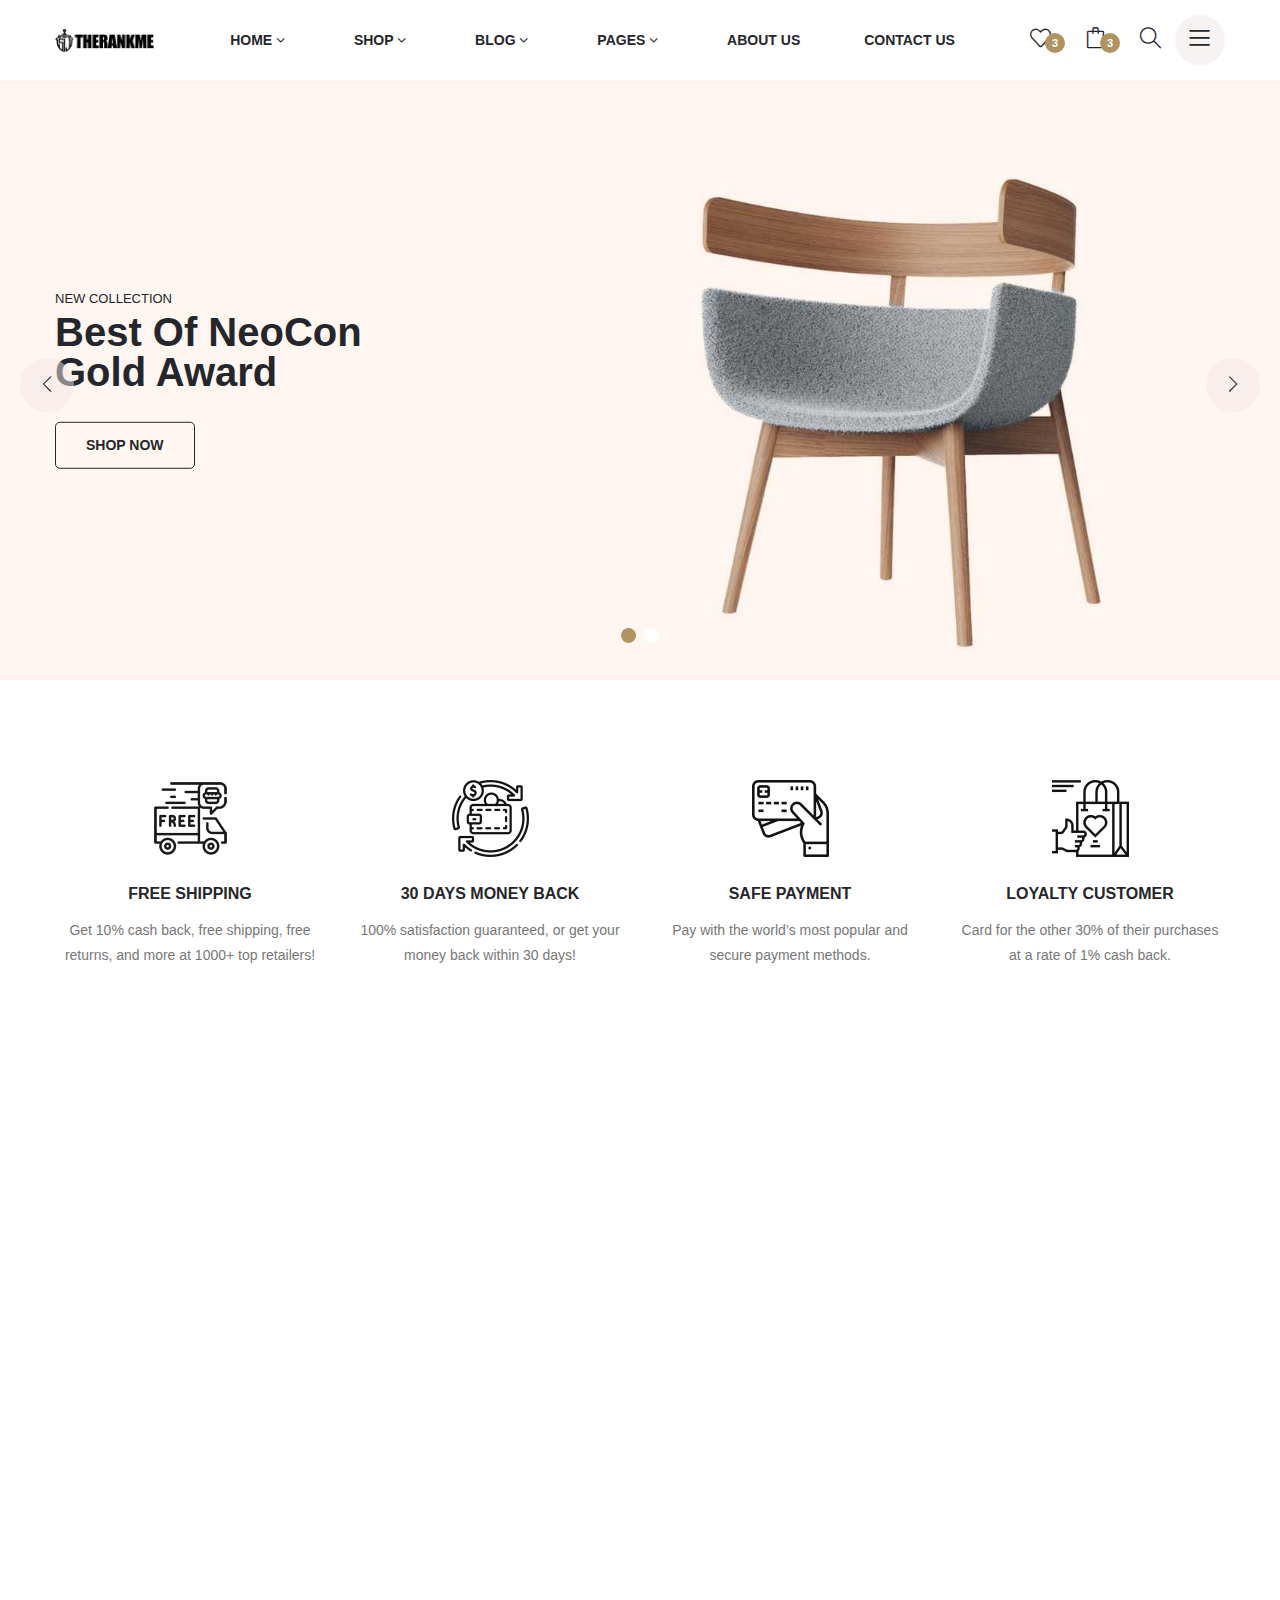
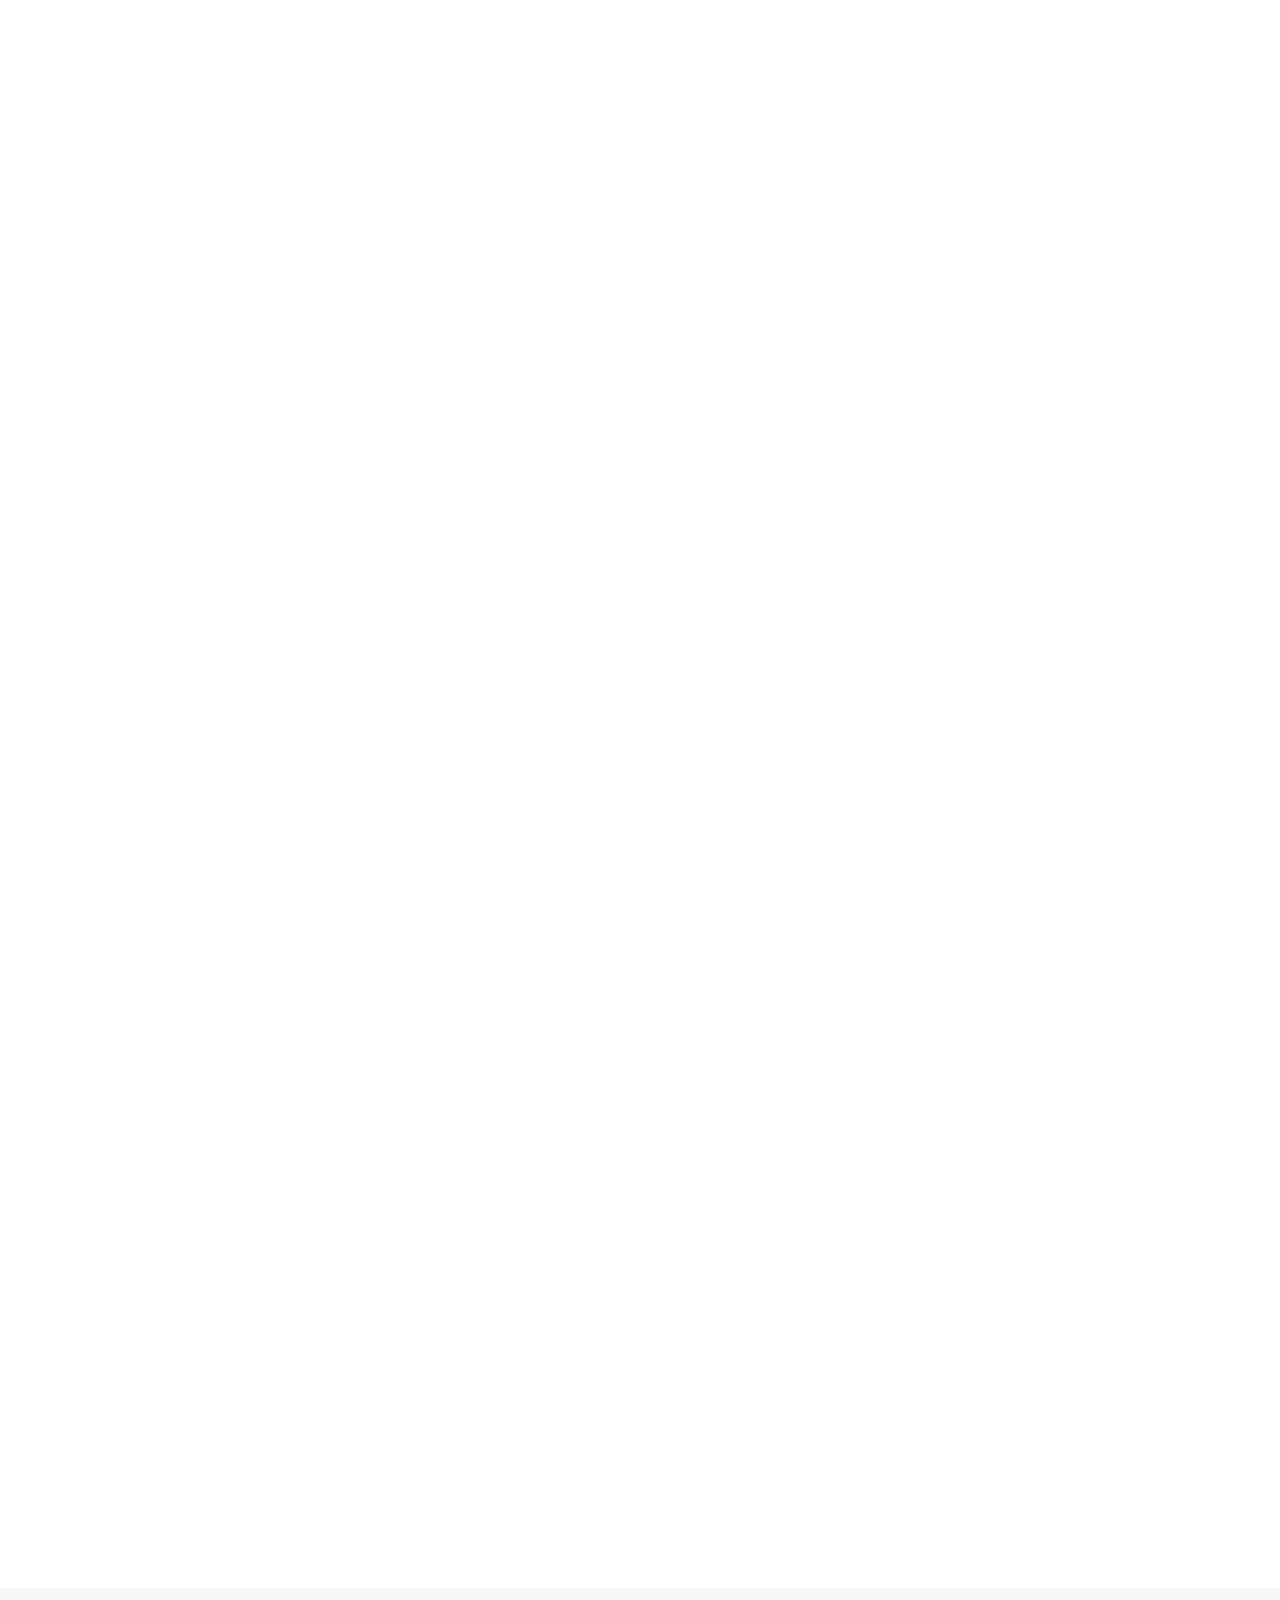
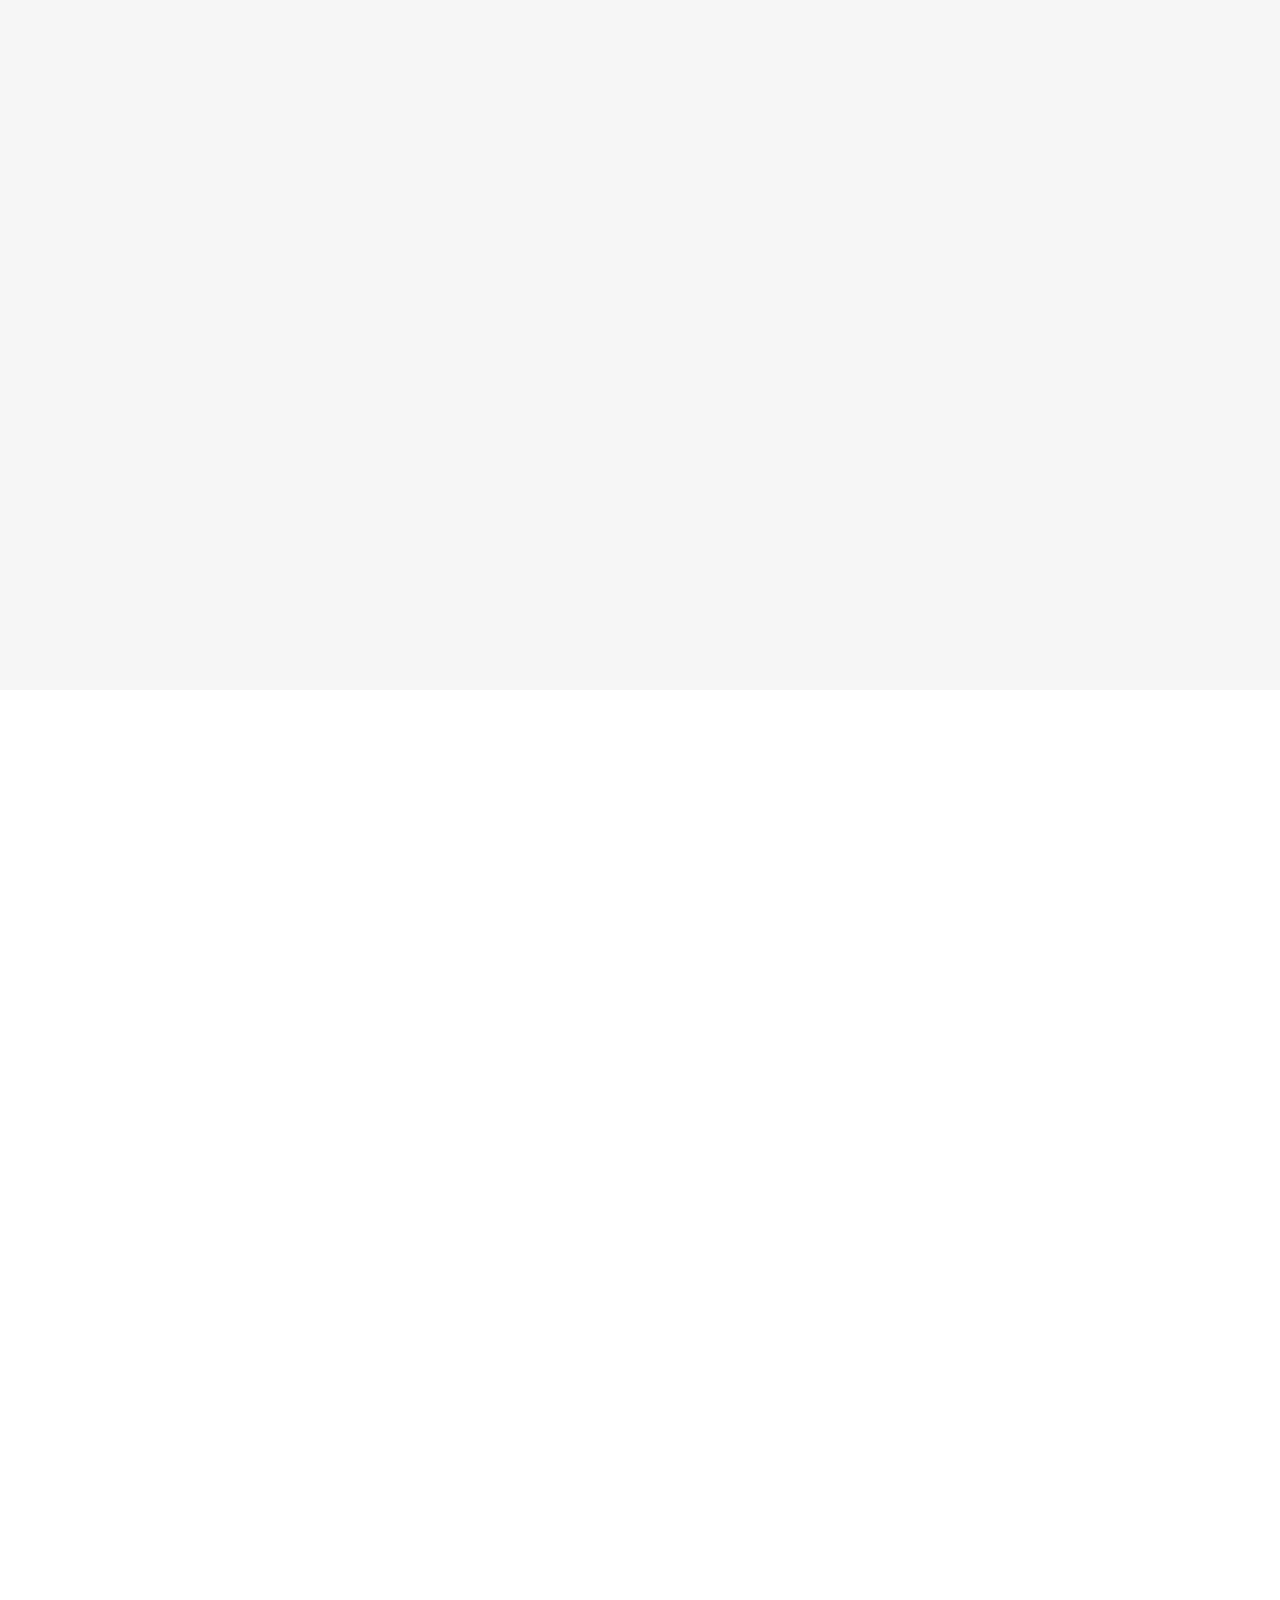
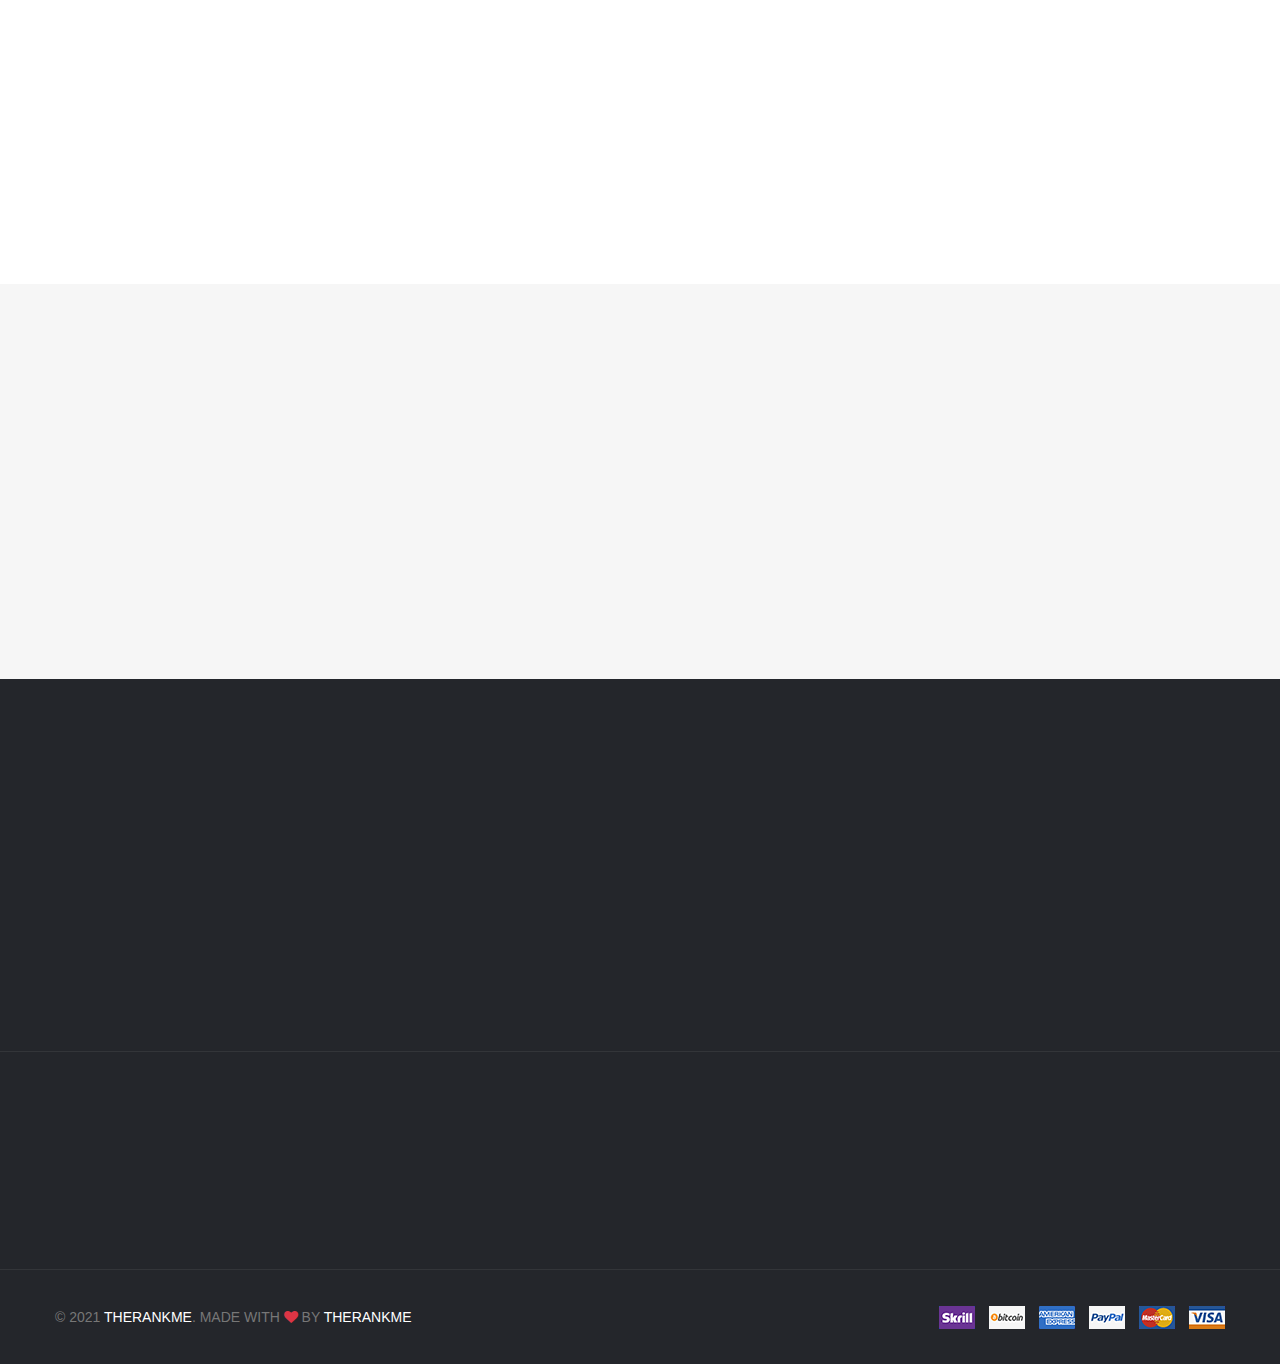
==== commit 9a77d090: "modify contact-us, add tela obrigado.html" ====
--- a/index.html
+++ b/index.html
@@ -33,7 +33,7 @@
     <!-- Use the minified version files listed below for better performance and remove the files listed above -->
     <link rel="stylesheet" href="assets/css/vendor/vendor.min.css">
     <link rel="stylesheet" href="assets/css/plugins/plugins.min.css">
-    <link rel="stylesheet" href="assets/css/style.min.css">
+    <link rel="stylesheet" href="assets/css/style.css">
 
 </head>
 
--- a/assets/css/style.css
+++ b/assets/css/style.css
@@ -0,0 +1,19324 @@
+@charset "UTF-8";
+
+
+-----------------------------------------------------------------------------------
+
+    CSS INDEX
+    
+
+    -> Base - Default
+    
+    -> Components - Button
+    -> Components - Hero
+    -> Components - Service Promo
+    -> Components - Banner
+    -> Components - Product
+    -> Components - Blog Feed
+    -> Components - Instagram
+    -> Components - Company Logo
+    -> Components - Slider Customize
+    -> Components - Tab Style
+    -> Components - Form
+    -> Components - Sidebar Widget
+    -> Components - Breadcrumb
+    -> Components - Pagination
+    -> Components - Comment
+    -> Components - Table
+
+    -> Pages - Shop
+    -> Pages - Product Details
+    -> Pages - Cart
+    -> Pages - Compare
+    -> Pages - Checkout
+    -> Pages - Login
+    -> Pages - My Account
+    -> Pages - FAQ
+    -> Pages - Privacy Policy
+    -> Pages - 404 
+    -> Pages - About
+    -> Pages - Contact
+    -> Pages - Blog
+    -> Pages - Empty Cart
+
+    -> Layout - Header
+    -> Layout - Header Mobile
+    -> Layout - Footer
+    -> Layout - Offcanvas
+    -> Layout - Modal
+
+
+-----------------------------------------------------------------------------------*/
+@import url("https://fonts.googleapis.com/css2?family=Open+Sans:ital,wght@0,300;0,400;0,600;0,700;0,800;1,300;1,400;1,600;1,700;1,800&amp;display=swap");
+/*!
+ * Bootstrap v5.0.0-alpha2 (https://getbootstrap.com/)
+ * Copyright 2011-2020 The Bootstrap Authors
+ * Copyright 2011-2020 Twitter, Inc.
+ * Licensed under MIT (https://github.com/twbs/bootstrap/blob/main/LICENSE)
+ */
+@import url("https://fonts.googleapis.com/css2?family=Poppins:ital,wght@0,100;0,200;0,300;0,400;0,500;0,600;0,700;0,800;0,900;1,100;1,200;1,300;1,400;1,500;1,600;1,700;1,800;1,900&amp;family=Raleway:ital,wght@0,100;0,200;0,300;0,400;0,500;0,600;0,700;0,800;0,900;1,100;1,200;1,300;1,400;1,500;1,600;1,700;1,800;1,900&amp;display=swap");
+:root {
+    --bs-blue: #0D6EFD;
+    --bs-indigo: #6610F2;
+    --bs-purple: #6F42C1;
+    --bs-pink: #D63384;
+    --bs-red: #050505;
+    --bs-orange: #FD7E14;
+    --bs-yellow: #FFC107;
+    --bs-green: #198754;
+    --bs-teal: #20C997;
+    --bs-cyan: #0DCAF0;
+    --bs-white: #FFF;
+    --bs-gray: #6C757D;
+    --bs-gray-dark: #343A40;
+    --bs-primary: #0D6EFD;
+    --bs-secondary: #6C757D;
+    --bs-success: #198754;
+    --bs-info: #0DCAF0;
+    --bs-warning: #FFC107;
+    --bs-danger: #050505;
+    --bs-light: #F8F9FA;
+    --bs-dark: #343A40;
+    --bs-font-sans-serif: system-ui, -apple-system, "Segoe UI", Roboto, "Helvetica Neue", Arial, "Noto Sans", sans-serif, "Apple Color Emoji", "Segoe UI Emoji", "Segoe UI Symbol", "Noto Color Emoji";
+    --bs-font-monospace: SFMono-Regular, Menlo, Monaco, Consolas, "Liberation Mono", "Courier New", monospace;
+    --bs-gradient: linear-gradient(180deg, rgba(255, 255, 255, 0.15), rgba(255, 255, 255, 0));
+}
+
+*,
+*::before,
+*::after {
+    box-sizing: border-box;
+}
+
+body {
+    margin: 0;
+    font-family: "Open Sans", sans-serif;
+    font-size: 0.875rem;
+    font-weight: 400;
+    line-height: 1.56;
+    color: #777;
+    background-color: #FFF;
+    -webkit-text-size-adjust: 100%;
+    -webkit-tap-highlight-color: rgba(0, 0, 0, 0);
+}
+
+[tabindex="-1"]:focus:not(:focus-visible) {
+    outline: 0 !important;
+}
+
+hr {
+    margin: 10px 0;
+    color: inherit;
+    background-color: currentColor;
+    border: 0;
+    opacity: 0.25;
+}
+
+hr:not([size]) {
+    height: 1px;
+}
+
+h6, .h6, h5, .h5, h4, .h4, h3, .h3, h2, .h2, h1, .h1 {
+    margin-top: 0;
+    margin-bottom: 5px;
+    font-family: "Open Sans", sans-serif;
+    font-weight: 500;
+    line-height: 1.2;
+    color: #24262b;
+}
+
+h1, .h1 {
+    font-size: calc(1.34375rem + 1.125vw);
+}
+@media (min-width: 1200px) {
+    h1, .h1 {
+        font-size: 2.1875rem;
+    }
+}
+
+h2, .h2 {
+    font-size: calc(1.3rem + 0.6vw);
+}
+@media (min-width: 1200px) {
+    h2, .h2 {
+        font-size: 1.75rem;
+    }
+}
+
+h3, .h3 {
+    font-size: calc(1.278125rem + 0.3375vw);
+}
+@media (min-width: 1200px) {
+    h3, .h3 {
+        font-size: 1.53125rem;
+    }
+}
+
+h4, .h4 {
+    font-size: calc(1.25625rem + 0.075vw);
+}
+@media (min-width: 1200px) {
+    h4, .h4 {
+        font-size: 1.3125rem;
+    }
+}
+
+h5, .h5 {
+    font-size: 1.09375rem;
+}
+
+h6, .h6 {
+    font-size: 0.875rem;
+}
+
+p {
+    margin-top: 0;
+    margin-bottom: 16px;
+}
+
+abbr[title],
+abbr[data-original-title] {
+    text-decoration: underline;
+    -webkit-text-decoration: underline dotted;
+            text-decoration: underline dotted;
+    cursor: help;
+    -webkit-text-decoration-skip-ink: none;
+            text-decoration-skip-ink: none;
+}
+
+address {
+    margin-bottom: 1rem;
+    font-style: normal;
+    line-height: inherit;
+}
+
+ol,
+ul {
+    padding-left: 2rem;
+}
+
+ol,
+ul,
+dl {
+    margin-top: 0;
+    margin-bottom: 1rem;
+}
+
+ol ol,
+ul ul,
+ol ul,
+ul ol {
+    margin-bottom: 0;
+}
+
+dt {
+    font-weight: 700;
+}
+
+dd {
+    margin-bottom: 0.5rem;
+    margin-left: 0;
+}
+
+blockquote {
+    margin: 0 0 1rem;
+}
+
+b,
+strong {
+    font-weight: bolder;
+}
+
+small, .small {
+    font-size: 0.875rem;
+}
+
+mark, .mark {
+    padding: 3.2px;
+    background-color: #FCF8E3;
+}
+
+sub,
+sup {
+    position: relative;
+    font-size: 0.75rem;
+    line-height: 0;
+    vertical-align: baseline;
+}
+
+sub {
+    bottom: -0.25em;
+}
+
+sup {
+    top: -0.5em;
+}
+
+a {
+    color: #0D6EFD;
+    text-decoration: underline;
+}
+a:hover {
+    color: #024dbc;
+}
+
+a:not([href]):not([class]), a:not([href]):not([class]):hover {
+    color: inherit;
+    text-decoration: none;
+}
+
+pre,
+code,
+kbd,
+samp {
+    font-family: var(--bs-font-monospace);
+    font-size: 1em;
+}
+
+pre {
+    display: block;
+    margin-top: 0;
+    margin-bottom: 1rem;
+    overflow: auto;
+    font-size: 0.875rem;
+    -ms-overflow-style: scrollbar;
+}
+pre code {
+    font-size: inherit;
+    color: inherit;
+    word-break: normal;
+}
+
+code {
+    font-size: 0.875rem;
+    color: #D63384;
+    word-wrap: break-word;
+}
+a > code {
+    color: inherit;
+}
+
+kbd {
+    padding: 3.2px 6.4px;
+    font-size: 0.875rem;
+    color: #FFF;
+    background-color: #212529;
+    border-radius: 3.2px;
+}
+kbd kbd {
+    padding: 0;
+    font-size: 1em;
+    font-weight: 700;
+}
+
+figure {
+    margin: 0 0 1rem;
+}
+
+img,
+svg {
+    vertical-align: middle;
+}
+
+table {
+    caption-side: bottom;
+    border-collapse: collapse;
+}
+
+caption {
+    padding-top: 8px;
+    padding-bottom: 8px;
+    color: #6C757D;
+    text-align: left;
+}
+
+th {
+    text-align: inherit;
+    text-align: -webkit-match-parent;
+}
+
+thead,
+tbody,
+tfoot,
+tr,
+td,
+th {
+    border-color: inherit;
+    border-style: solid;
+    border-width: 0;
+}
+
+label {
+    display: inline-block;
+}
+
+button {
+    border-radius: 0;
+}
+
+button:focus {
+    outline: 1px dotted;
+    outline: 5px auto -webkit-focus-ring-color;
+}
+
+input,
+button,
+select,
+optgroup,
+textarea {
+    margin: 0;
+    font-family: inherit;
+    font-size: inherit;
+    line-height: inherit;
+}
+
+button,
+input {
+    overflow: visible;
+}
+
+button,
+select {
+    text-transform: none;
+}
+
+[role=button] {
+    cursor: pointer;
+}
+
+select {
+    word-wrap: normal;
+}
+
+[list]::-webkit-calendar-picker-indicator {
+    display: none;
+}
+
+button,
+[type=button],
+[type=reset],
+[type=submit] {
+    -webkit-appearance: button;
+}
+button:not(:disabled),
+[type=button]:not(:disabled),
+[type=reset]:not(:disabled),
+[type=submit]:not(:disabled) {
+    cursor: pointer;
+}
+
+::-moz-focus-inner {
+    padding: 0;
+    border-style: none;
+}
+
+textarea {
+    resize: vertical;
+}
+
+fieldset {
+    min-width: 0;
+    padding: 0;
+    margin: 0;
+    border: 0;
+}
+
+legend {
+    float: left;
+    width: 100%;
+    padding: 0;
+    margin-bottom: 8px;
+    font-size: calc(1.275rem + 0.3vw);
+    line-height: inherit;
+    white-space: normal;
+}
+@media (min-width: 1200px) {
+    legend {
+        font-size: 1.5rem;
+    }
+}
+legend + * {
+    clear: left;
+}
+
+::-webkit-datetime-edit-fields-wrapper,
+::-webkit-datetime-edit-text,
+::-webkit-datetime-edit-minute,
+::-webkit-datetime-edit-hour-field,
+::-webkit-datetime-edit-day-field,
+::-webkit-datetime-edit-month-field,
+::-webkit-datetime-edit-year-field {
+    padding: 0;
+}
+
+::-webkit-inner-spin-button {
+    height: auto;
+}
+
+[type=search] {
+    outline-offset: -2px;
+    -webkit-appearance: textfield;
+}
+
+::-webkit-search-decoration {
+    -webkit-appearance: none;
+}
+
+::-webkit-color-swatch-wrapper {
+    padding: 0;
+}
+
+::-webkit-file-upload-button {
+    font: inherit;
+    -webkit-appearance: button;
+}
+
+output {
+    display: inline-block;
+}
+
+iframe {
+    border: 0;
+}
+
+summary {
+    display: list-item;
+    cursor: pointer;
+}
+
+progress {
+    vertical-align: baseline;
+}
+
+[hidden] {
+    display: none !important;
+}
+
+.lead {
+    font-size: 1.09375rem;
+    font-weight: 300;
+}
+
+.display-1 {
+    font-size: calc(1.625rem + 4.5vw);
+    font-weight: 300;
+    line-height: 1.2;
+}
+@media (min-width: 1200px) {
+    .display-1 {
+        font-size: 5rem;
+    }
+}
+
+.display-2 {
+    font-size: calc(1.575rem + 3.9vw);
+    font-weight: 300;
+    line-height: 1.2;
+}
+@media (min-width: 1200px) {
+    .display-2 {
+        font-size: 4.5rem;
+    }
+}
+
+.display-3 {
+    font-size: calc(1.525rem + 3.3vw);
+    font-weight: 300;
+    line-height: 1.2;
+}
+@media (min-width: 1200px) {
+    .display-3 {
+        font-size: 4rem;
+    }
+}
+
+.display-4 {
+    font-size: calc(1.475rem + 2.7vw);
+    font-weight: 300;
+    line-height: 1.2;
+}
+@media (min-width: 1200px) {
+    .display-4 {
+        font-size: 3.5rem;
+    }
+}
+
+.display-5 {
+    font-size: calc(1.425rem + 2.1vw);
+    font-weight: 300;
+    line-height: 1.2;
+}
+@media (min-width: 1200px) {
+    .display-5 {
+        font-size: 3rem;
+    }
+}
+
+.display-6 {
+    font-size: calc(1.375rem + 1.5vw);
+    font-weight: 300;
+    line-height: 1.2;
+}
+@media (min-width: 1200px) {
+    .display-6 {
+        font-size: 2.5rem;
+    }
+}
+
+.list-unstyled {
+    padding-left: 0;
+    list-style: none;
+}
+
+.list-inline {
+    padding-left: 0;
+    list-style: none;
+}
+
+.list-inline-item {
+    display: inline-block;
+}
+.list-inline-item:not(:last-child) {
+    margin-right: 8px;
+}
+
+.initialism {
+    font-size: 0.875rem;
+    text-transform: uppercase;
+}
+
+.blockquote {
+    margin-bottom: 10px;
+    font-size: 1.09375rem;
+}
+.blockquote > :last-child {
+    margin-bottom: 0;
+}
+
+.blockquote-footer {
+    margin-top: -10px;
+    margin-bottom: 10px;
+    font-size: 0.875rem;
+    color: #6C757D;
+}
+.blockquote-footer::before {
+    content: "— ";
+}
+
+.img-fluid {
+    max-width: 100%;
+    height: auto;
+}
+
+.img-thumbnail {
+    padding: 4px;
+    background-color: #FFF;
+    border: 1px solid #DEE2E6;
+    border-radius: 4px;
+    max-width: 100%;
+    height: auto;
+}
+
+.figure {
+    display: inline-block;
+}
+
+.figure-img {
+    margin-bottom: 5px;
+    line-height: 1;
+}
+
+.figure-caption {
+    font-size: 0.875rem;
+    color: #6C757D;
+}
+
+.container,
+.container-fluid,
+.container-xxl,
+.container-xl,
+.container-lg,
+.container-md,
+.container-sm {
+    --bs-gutter-x: 1.875rem;
+    width: 100%;
+    padding-right: calc(var(--bs-gutter-x) / 2);
+    padding-left: calc(var(--bs-gutter-x) / 2);
+    margin-right: auto;
+    margin-left: auto;
+}
+
+@media (min-width: 576px) {
+    .container-sm, .container {
+        max-width: 100%;
+    }
+}
+@media (min-width: 768px) {
+    .container-md, .container-sm, .container {
+        max-width: 720px;
+    }
+}
+@media (min-width: 992px) {
+    .container-lg, .container-md, .container-sm, .container {
+        max-width: 960px;
+    }
+}
+@media (min-width: 1200px) {
+    .container-xl, .container-lg, .container-md, .container-sm, .container {
+        max-width: 1200px;
+    }
+}
+@media (min-width: 1600px) {
+    .container-xxl, .container-xl, .container-lg, .container-md, .container-sm, .container {
+        max-width: 1440px;
+    }
+}
+.row {
+    --bs-gutter-x: 1.875rem;
+    --bs-gutter-y: 0;
+    display: flex;
+    flex-wrap: wrap;
+    margin-top: calc(var(--bs-gutter-y) * -1);
+    margin-right: calc(var(--bs-gutter-x) / -2);
+    margin-left: calc(var(--bs-gutter-x) / -2);
+}
+.row > * {
+    flex-shrink: 0;
+    width: 100%;
+    max-width: 100%;
+    padding-right: calc(var(--bs-gutter-x) / 2);
+    padding-left: calc(var(--bs-gutter-x) / 2);
+    margin-top: var(--bs-gutter-y);
+}
+
+.col {
+    flex: 1 0 0%;
+}
+
+.row-cols-auto > * {
+    flex: 0 0 auto;
+    width: auto;
+}
+
+.row-cols-1 > * {
+    flex: 0 0 auto;
+    width: 100%;
+}
+
+.row-cols-2 > * {
+    flex: 0 0 auto;
+    width: 50%;
+}
+
+.row-cols-3 > * {
+    flex: 0 0 auto;
+    width: 33.3333333333%;
+}
+
+.row-cols-4 > * {
+    flex: 0 0 auto;
+    width: 25%;
+}
+
+.row-cols-5 > * {
+    flex: 0 0 auto;
+    width: 20%;
+}
+
+.row-cols-6 > * {
+    flex: 0 0 auto;
+    width: 16.6666666667%;
+}
+
+.col-auto {
+    flex: 0 0 auto;
+    width: auto;
+}
+
+.col-1 {
+    flex: 0 0 auto;
+    width: 8.3333333333%;
+}
+
+.col-2 {
+    flex: 0 0 auto;
+    width: 16.6666666667%;
+}
+
+.col-3 {
+    flex: 0 0 auto;
+    width: 25%;
+}
+
+.col-4 {
+    flex: 0 0 auto;
+    width: 33.3333333333%;
+}
+
+.col-5 {
+    flex: 0 0 auto;
+    width: 41.6666666667%;
+}
+
+.col-6 {
+    flex: 0 0 auto;
+    width: 50%;
+}
+
+.col-7 {
+    flex: 0 0 auto;
+    width: 58.3333333333%;
+}
+
+.col-8 {
+    flex: 0 0 auto;
+    width: 66.6666666667%;
+}
+
+.col-9 {
+    flex: 0 0 auto;
+    width: 75%;
+}
+
+.col-10 {
+    flex: 0 0 auto;
+    width: 83.3333333333%;
+}
+
+.col-11 {
+    flex: 0 0 auto;
+    width: 91.6666666667%;
+}
+
+.col-12 {
+    flex: 0 0 auto;
+    width: 100%;
+}
+
+.offset-1 {
+    margin-left: 8.3333333333%;
+}
+
+.offset-2 {
+    margin-left: 16.6666666667%;
+}
+
+.offset-3 {
+    margin-left: 25%;
+}
+
+.offset-4 {
+    margin-left: 33.3333333333%;
+}
+
+.offset-5 {
+    margin-left: 41.6666666667%;
+}
+
+.offset-6 {
+    margin-left: 50%;
+}
+
+.offset-7 {
+    margin-left: 58.3333333333%;
+}
+
+.offset-8 {
+    margin-left: 66.6666666667%;
+}
+
+.offset-9 {
+    margin-left: 75%;
+}
+
+.offset-10 {
+    margin-left: 83.3333333333%;
+}
+
+.offset-11 {
+    margin-left: 91.6666666667%;
+}
+
+.g-0,
+.gx-0 {
+    --bs-gutter-x: 0;
+}
+
+.g-0,
+.gy-0 {
+    --bs-gutter-y: 0;
+}
+
+.g-1,
+.gx-1 {
+    --bs-gutter-x: 5px;
+}
+
+.g-1,
+.gy-1 {
+    --bs-gutter-y: 5px;
+}
+
+.g-2,
+.gx-2 {
+    --bs-gutter-x: 10px;
+}
+
+.g-2,
+.gy-2 {
+    --bs-gutter-y: 10px;
+}
+
+.g-3,
+.gx-3 {
+    --bs-gutter-x: 15px;
+}
+
+.g-3,
+.gy-3 {
+    --bs-gutter-y: 15px;
+}
+
+.g-4,
+.gx-4 {
+    --bs-gutter-x: 20px;
+}
+
+.g-4,
+.gy-4 {
+    --bs-gutter-y: 20px;
+}
+
+.g-5,
+.gx-5 {
+    --bs-gutter-x: 25px;
+}
+
+.g-5,
+.gy-5 {
+    --bs-gutter-y: 25px;
+}
+
+.g-6,
+.gx-6 {
+    --bs-gutter-x: 30px;
+}
+
+.g-6,
+.gy-6 {
+    --bs-gutter-y: 30px;
+}
+
+.g-7,
+.gx-7 {
+    --bs-gutter-x: 35px;
+}
+
+.g-7,
+.gy-7 {
+    --bs-gutter-y: 35px;
+}
+
+.g-8,
+.gx-8 {
+    --bs-gutter-x: 40px;
+}
+
+.g-8,
+.gy-8 {
+    --bs-gutter-y: 40px;
+}
+
+.g-9,
+.gx-9 {
+    --bs-gutter-x: 45px;
+}
+
+.g-9,
+.gy-9 {
+    --bs-gutter-y: 45px;
+}
+
+.g-10,
+.gx-10 {
+    --bs-gutter-x: 50px;
+}
+
+.g-10,
+.gy-10 {
+    --bs-gutter-y: 50px;
+}
+
+@media (min-width: 576px) {
+    .col-sm {
+        flex: 1 0 0%;
+    }
+
+    .row-cols-sm-auto > * {
+        flex: 0 0 auto;
+        width: auto;
+    }
+
+    .row-cols-sm-1 > * {
+        flex: 0 0 auto;
+        width: 100%;
+    }
+
+    .row-cols-sm-2 > * {
+        flex: 0 0 auto;
+        width: 50%;
+    }
+
+    .row-cols-sm-3 > * {
+        flex: 0 0 auto;
+        width: 33.3333333333%;
+    }
+
+    .row-cols-sm-4 > * {
+        flex: 0 0 auto;
+        width: 25%;
+    }
+
+    .row-cols-sm-5 > * {
+        flex: 0 0 auto;
+        width: 20%;
+    }
+
+    .row-cols-sm-6 > * {
+        flex: 0 0 auto;
+        width: 16.6666666667%;
+    }
+
+    .col-sm-auto {
+        flex: 0 0 auto;
+        width: auto;
+    }
+
+    .col-sm-1 {
+        flex: 0 0 auto;
+        width: 8.3333333333%;
+    }
+
+    .col-sm-2 {
+        flex: 0 0 auto;
+        width: 16.6666666667%;
+    }
+
+    .col-sm-3 {
+        flex: 0 0 auto;
+        width: 25%;
+    }
+
+    .col-sm-4 {
+        flex: 0 0 auto;
+        width: 33.3333333333%;
+    }
+
+    .col-sm-5 {
+        flex: 0 0 auto;
+        width: 41.6666666667%;
+    }
+
+    .col-sm-6 {
+        flex: 0 0 auto;
+        width: 50%;
+    }
+
+    .col-sm-7 {
+        flex: 0 0 auto;
+        width: 58.3333333333%;
+    }
+
+    .col-sm-8 {
+        flex: 0 0 auto;
+        width: 66.6666666667%;
+    }
+
+    .col-sm-9 {
+        flex: 0 0 auto;
+        width: 75%;
+    }
+
+    .col-sm-10 {
+        flex: 0 0 auto;
+        width: 83.3333333333%;
+    }
+
+    .col-sm-11 {
+        flex: 0 0 auto;
+        width: 91.6666666667%;
+    }
+
+    .col-sm-12 {
+        flex: 0 0 auto;
+        width: 100%;
+    }
+
+    .offset-sm-0 {
+        margin-left: 0;
+    }
+
+    .offset-sm-1 {
+        margin-left: 8.3333333333%;
+    }
+
+    .offset-sm-2 {
+        margin-left: 16.6666666667%;
+    }
+
+    .offset-sm-3 {
+        margin-left: 25%;
+    }
+
+    .offset-sm-4 {
+        margin-left: 33.3333333333%;
+    }
+
+    .offset-sm-5 {
+        margin-left: 41.6666666667%;
+    }
+
+    .offset-sm-6 {
+        margin-left: 50%;
+    }
+
+    .offset-sm-7 {
+        margin-left: 58.3333333333%;
+    }
+
+    .offset-sm-8 {
+        margin-left: 66.6666666667%;
+    }
+
+    .offset-sm-9 {
+        margin-left: 75%;
+    }
+
+    .offset-sm-10 {
+        margin-left: 83.3333333333%;
+    }
+
+    .offset-sm-11 {
+        margin-left: 91.6666666667%;
+    }
+
+    .g-sm-0,
+.gx-sm-0 {
+        --bs-gutter-x: 0;
+    }
+
+    .g-sm-0,
+.gy-sm-0 {
+        --bs-gutter-y: 0;
+    }
+
+    .g-sm-1,
+.gx-sm-1 {
+        --bs-gutter-x: 5px;
+    }
+
+    .g-sm-1,
+.gy-sm-1 {
+        --bs-gutter-y: 5px;
+    }
+
+    .g-sm-2,
+.gx-sm-2 {
+        --bs-gutter-x: 10px;
+    }
+
+    .g-sm-2,
+.gy-sm-2 {
+        --bs-gutter-y: 10px;
+    }
+
+    .g-sm-3,
+.gx-sm-3 {
+        --bs-gutter-x: 15px;
+    }
+
+    .g-sm-3,
+.gy-sm-3 {
+        --bs-gutter-y: 15px;
+    }
+
+    .g-sm-4,
+.gx-sm-4 {
+        --bs-gutter-x: 20px;
+    }
+
+    .g-sm-4,
+.gy-sm-4 {
+        --bs-gutter-y: 20px;
+    }
+
+    .g-sm-5,
+.gx-sm-5 {
+        --bs-gutter-x: 25px;
+    }
+
+    .g-sm-5,
+.gy-sm-5 {
+        --bs-gutter-y: 25px;
+    }
+
+    .g-sm-6,
+.gx-sm-6 {
+        --bs-gutter-x: 30px;
+    }
+
+    .g-sm-6,
+.gy-sm-6 {
+        --bs-gutter-y: 30px;
+    }
+
+    .g-sm-7,
+.gx-sm-7 {
+        --bs-gutter-x: 35px;
+    }
+
+    .g-sm-7,
+.gy-sm-7 {
+        --bs-gutter-y: 35px;
+    }
+
+    .g-sm-8,
+.gx-sm-8 {
+        --bs-gutter-x: 40px;
+    }
+
+    .g-sm-8,
+.gy-sm-8 {
+        --bs-gutter-y: 40px;
+    }
+
+    .g-sm-9,
+.gx-sm-9 {
+        --bs-gutter-x: 45px;
+    }
+
+    .g-sm-9,
+.gy-sm-9 {
+        --bs-gutter-y: 45px;
+    }
+
+    .g-sm-10,
+.gx-sm-10 {
+        --bs-gutter-x: 50px;
+    }
+
+    .g-sm-10,
+.gy-sm-10 {
+        --bs-gutter-y: 50px;
+    }
+}
+@media (min-width: 768px) {
+    .col-md {
+        flex: 1 0 0%;
+    }
+
+    .row-cols-md-auto > * {
+        flex: 0 0 auto;
+        width: auto;
+    }
+
+    .row-cols-md-1 > * {
+        flex: 0 0 auto;
+        width: 100%;
+    }
+
+    .row-cols-md-2 > * {
+        flex: 0 0 auto;
+        width: 50%;
+    }
+
+    .row-cols-md-3 > * {
+        flex: 0 0 auto;
+        width: 33.3333333333%;
+    }
+
+    .row-cols-md-4 > * {
+        flex: 0 0 auto;
+        width: 25%;
+    }
+
+    .row-cols-md-5 > * {
+        flex: 0 0 auto;
+        width: 20%;
+    }
+
+    .row-cols-md-6 > * {
+        flex: 0 0 auto;
+        width: 16.6666666667%;
+    }
+
+    .col-md-auto {
+        flex: 0 0 auto;
+        width: auto;
+    }
+
+    .col-md-1 {
+        flex: 0 0 auto;
+        width: 8.3333333333%;
+    }
+
+    .col-md-2 {
+        flex: 0 0 auto;
+        width: 16.6666666667%;
+    }
+
+    .col-md-3 {
+        flex: 0 0 auto;
+        width: 25%;
+    }
+
+    .col-md-4 {
+        flex: 0 0 auto;
+        width: 33.3333333333%;
+    }
+
+    .col-md-5 {
+        flex: 0 0 auto;
+        width: 41.6666666667%;
+    }
+
+    .col-md-6 {
+        flex: 0 0 auto;
+        width: 50%;
+    }
+
+    .col-md-7 {
+        flex: 0 0 auto;
+        width: 58.3333333333%;
+    }
+
+    .col-md-8 {
+        flex: 0 0 auto;
+        width: 66.6666666667%;
+    }
+
+    .col-md-9 {
+        flex: 0 0 auto;
+        width: 75%;
+    }
+
+    .col-md-10 {
+        flex: 0 0 auto;
+        width: 83.3333333333%;
+    }
+
+    .col-md-11 {
+        flex: 0 0 auto;
+        width: 91.6666666667%;
+    }
+
+    .col-md-12 {
+        flex: 0 0 auto;
+        width: 100%;
+    }
+
+    .offset-md-0 {
+        margin-left: 0;
+    }
+
+    .offset-md-1 {
+        margin-left: 8.3333333333%;
+    }
+
+    .offset-md-2 {
+        margin-left: 16.6666666667%;
+    }
+
+    .offset-md-3 {
+        margin-left: 25%;
+    }
+
+    .offset-md-4 {
+        margin-left: 33.3333333333%;
+    }
+
+    .offset-md-5 {
+        margin-left: 41.6666666667%;
+    }
+
+    .offset-md-6 {
+        margin-left: 50%;
+    }
+
+    .offset-md-7 {
+        margin-left: 58.3333333333%;
+    }
+
+    .offset-md-8 {
+        margin-left: 66.6666666667%;
+    }
+
+    .offset-md-9 {
+        margin-left: 75%;
+    }
+
+    .offset-md-10 {
+        margin-left: 83.3333333333%;
+    }
+
+    .offset-md-11 {
+        margin-left: 91.6666666667%;
+    }
+
+    .g-md-0,
+.gx-md-0 {
+        --bs-gutter-x: 0;
+    }
+
+    .g-md-0,
+.gy-md-0 {
+        --bs-gutter-y: 0;
+    }
+
+    .g-md-1,
+.gx-md-1 {
+        --bs-gutter-x: 5px;
+    }
+
+    .g-md-1,
+.gy-md-1 {
+        --bs-gutter-y: 5px;
+    }
+
+    .g-md-2,
+.gx-md-2 {
+        --bs-gutter-x: 10px;
+    }
+
+    .g-md-2,
+.gy-md-2 {
+        --bs-gutter-y: 10px;
+    }
+
+    .g-md-3,
+.gx-md-3 {
+        --bs-gutter-x: 15px;
+    }
+
+    .g-md-3,
+.gy-md-3 {
+        --bs-gutter-y: 15px;
+    }
+
+    .g-md-4,
+.gx-md-4 {
+        --bs-gutter-x: 20px;
+    }
+
+    .g-md-4,
+.gy-md-4 {
+        --bs-gutter-y: 20px;
+    }
+
+    .g-md-5,
+.gx-md-5 {
+        --bs-gutter-x: 25px;
+    }
+
+    .g-md-5,
+.gy-md-5 {
+        --bs-gutter-y: 25px;
+    }
+
+    .g-md-6,
+.gx-md-6 {
+        --bs-gutter-x: 30px;
+    }
+
+    .g-md-6,
+.gy-md-6 {
+        --bs-gutter-y: 30px;
+    }
+
+    .g-md-7,
+.gx-md-7 {
+        --bs-gutter-x: 35px;
+    }
+
+    .g-md-7,
+.gy-md-7 {
+        --bs-gutter-y: 35px;
+    }
+
+    .g-md-8,
+.gx-md-8 {
+        --bs-gutter-x: 40px;
+    }
+
+    .g-md-8,
+.gy-md-8 {
+        --bs-gutter-y: 40px;
+    }
+
+    .g-md-9,
+.gx-md-9 {
+        --bs-gutter-x: 45px;
+    }
+
+    .g-md-9,
+.gy-md-9 {
+        --bs-gutter-y: 45px;
+    }
+
+    .g-md-10,
+.gx-md-10 {
+        --bs-gutter-x: 50px;
+    }
+
+    .g-md-10,
+.gy-md-10 {
+        --bs-gutter-y: 50px;
+    }
+}
+@media (min-width: 992px) {
+    .col-lg {
+        flex: 1 0 0%;
+    }
+
+    .row-cols-lg-auto > * {
+        flex: 0 0 auto;
+        width: auto;
+    }
+
+    .row-cols-lg-1 > * {
+        flex: 0 0 auto;
+        width: 100%;
+    }
+
+    .row-cols-lg-2 > * {
+        flex: 0 0 auto;
+        width: 50%;
+    }
+
+    .row-cols-lg-3 > * {
+        flex: 0 0 auto;
+        width: 33.3333333333%;
+    }
+
+    .row-cols-lg-4 > * {
+        flex: 0 0 auto;
+        width: 25%;
+    }
+
+    .row-cols-lg-5 > * {
+        flex: 0 0 auto;
+        width: 20%;
+    }
+
+    .row-cols-lg-6 > * {
+        flex: 0 0 auto;
+        width: 16.6666666667%;
+    }
+
+    .col-lg-auto {
+        flex: 0 0 auto;
+        width: auto;
+    }
+
+    .col-lg-1 {
+        flex: 0 0 auto;
+        width: 8.3333333333%;
+    }
+
+    .col-lg-2 {
+        flex: 0 0 auto;
+        width: 16.6666666667%;
+    }
+
+    .col-lg-3 {
+        flex: 0 0 auto;
+        width: 25%;
+    }
+
+    .col-lg-4 {
+        flex: 0 0 auto;
+        width: 33.3333333333%;
+    }
+
+    .col-lg-5 {
+        flex: 0 0 auto;
+        width: 41.6666666667%;
+    }
+
+    .col-lg-6 {
+        flex: 0 0 auto;
+        width: 50%;
+    }
+
+    .col-lg-7 {
+        flex: 0 0 auto;
+        width: 58.3333333333%;
+    }
+
+    .col-lg-8 {
+        flex: 0 0 auto;
+        width: 66.6666666667%;
+    }
+
+    .col-lg-9 {
+        flex: 0 0 auto;
+        width: 75%;
+    }
+
+    .col-lg-10 {
+        flex: 0 0 auto;
+        width: 83.3333333333%;
+    }
+
+    .col-lg-11 {
+        flex: 0 0 auto;
+        width: 91.6666666667%;
+    }
+
+    .col-lg-12 {
+        flex: 0 0 auto;
+        width: 100%;
+    }
+
+    .offset-lg-0 {
+        margin-left: 0;
+    }
+
+    .offset-lg-1 {
+        margin-left: 8.3333333333%;
+    }
+
+    .offset-lg-2 {
+        margin-left: 16.6666666667%;
+    }
+
+    .offset-lg-3 {
+        margin-left: 25%;
+    }
+
+    .offset-lg-4 {
+        margin-left: 33.3333333333%;
+    }
+
+    .offset-lg-5 {
+        margin-left: 41.6666666667%;
+    }
+
+    .offset-lg-6 {
+        margin-left: 50%;
+    }
+
+    .offset-lg-7 {
+        margin-left: 58.3333333333%;
+    }
+
+    .offset-lg-8 {
+        margin-left: 66.6666666667%;
+    }
+
+    .offset-lg-9 {
+        margin-left: 75%;
+    }
+
+    .offset-lg-10 {
+        margin-left: 83.3333333333%;
+    }
+
+    .offset-lg-11 {
+        margin-left: 91.6666666667%;
+    }
+
+    .g-lg-0,
+.gx-lg-0 {
+        --bs-gutter-x: 0;
+    }
+
+    .g-lg-0,
+.gy-lg-0 {
+        --bs-gutter-y: 0;
+    }
+
+    .g-lg-1,
+.gx-lg-1 {
+        --bs-gutter-x: 5px;
+    }
+
+    .g-lg-1,
+.gy-lg-1 {
+        --bs-gutter-y: 5px;
+    }
+
+    .g-lg-2,
+.gx-lg-2 {
+        --bs-gutter-x: 10px;
+    }
+
+    .g-lg-2,
+.gy-lg-2 {
+        --bs-gutter-y: 10px;
+    }
+
+    .g-lg-3,
+.gx-lg-3 {
+        --bs-gutter-x: 15px;
+    }
+
+    .g-lg-3,
+.gy-lg-3 {
+        --bs-gutter-y: 15px;
+    }
+
+    .g-lg-4,
+.gx-lg-4 {
+        --bs-gutter-x: 20px;
+    }
+
+    .g-lg-4,
+.gy-lg-4 {
+        --bs-gutter-y: 20px;
+    }
+
+    .g-lg-5,
+.gx-lg-5 {
+        --bs-gutter-x: 25px;
+    }
+
+    .g-lg-5,
+.gy-lg-5 {
+        --bs-gutter-y: 25px;
+    }
+
+    .g-lg-6,
+.gx-lg-6 {
+        --bs-gutter-x: 30px;
+    }
+
+    .g-lg-6,
+.gy-lg-6 {
+        --bs-gutter-y: 30px;
+    }
+
+    .g-lg-7,
+.gx-lg-7 {
+        --bs-gutter-x: 35px;
+    }
+
+    .g-lg-7,
+.gy-lg-7 {
+        --bs-gutter-y: 35px;
+    }
+
+    .g-lg-8,
+.gx-lg-8 {
+        --bs-gutter-x: 40px;
+    }
+
+    .g-lg-8,
+.gy-lg-8 {
+        --bs-gutter-y: 40px;
+    }
+
+    .g-lg-9,
+.gx-lg-9 {
+        --bs-gutter-x: 45px;
+    }
+
+    .g-lg-9,
+.gy-lg-9 {
+        --bs-gutter-y: 45px;
+    }
+
+    .g-lg-10,
+.gx-lg-10 {
+        --bs-gutter-x: 50px;
+    }
+
+    .g-lg-10,
+.gy-lg-10 {
+        --bs-gutter-y: 50px;
+    }
+}
+@media (min-width: 1200px) {
+    .col-xl {
+        flex: 1 0 0%;
+    }
+
+    .row-cols-xl-auto > * {
+        flex: 0 0 auto;
+        width: auto;
+    }
+
+    .row-cols-xl-1 > * {
+        flex: 0 0 auto;
+        width: 100%;
+    }
+
+    .row-cols-xl-2 > * {
+        flex: 0 0 auto;
+        width: 50%;
+    }
+
+    .row-cols-xl-3 > * {
+        flex: 0 0 auto;
+        width: 33.3333333333%;
+    }
+
+    .row-cols-xl-4 > * {
+        flex: 0 0 auto;
+        width: 25%;
+    }
+
+    .row-cols-xl-5 > * {
+        flex: 0 0 auto;
+        width: 20%;
+    }
+
+    .row-cols-xl-6 > * {
+        flex: 0 0 auto;
+        width: 16.6666666667%;
+    }
+
+    .col-xl-auto {
+        flex: 0 0 auto;
+        width: auto;
+    }
+
+    .col-xl-1 {
+        flex: 0 0 auto;
+        width: 8.3333333333%;
+    }
+
+    .col-xl-2 {
+        flex: 0 0 auto;
+        width: 16.6666666667%;
+    }
+
+    .col-xl-3 {
+        flex: 0 0 auto;
+        width: 25%;
+    }
+
+    .col-xl-4 {
+        flex: 0 0 auto;
+        width: 33.3333333333%;
+    }
+
+    .col-xl-5 {
+        flex: 0 0 auto;
+        width: 41.6666666667%;
+    }
+
+    .col-xl-6 {
+        flex: 0 0 auto;
+        width: 50%;
+    }
+
+    .col-xl-7 {
+        flex: 0 0 auto;
+        width: 58.3333333333%;
+    }
+
+    .col-xl-8 {
+        flex: 0 0 auto;
+        width: 66.6666666667%;
+    }
+
+    .col-xl-9 {
+        flex: 0 0 auto;
+        width: 75%;
+    }
+
+    .col-xl-10 {
+        flex: 0 0 auto;
+        width: 83.3333333333%;
+    }
+
+    .col-xl-11 {
+        flex: 0 0 auto;
+        width: 91.6666666667%;
+    }
+
+    .col-xl-12 {
+        flex: 0 0 auto;
+        width: 100%;
+    }
+
+    .offset-xl-0 {
+        margin-left: 0;
+    }
+
+    .offset-xl-1 {
+        margin-left: 8.3333333333%;
+    }
+
+    .offset-xl-2 {
+        margin-left: 16.6666666667%;
+    }
+
+    .offset-xl-3 {
+        margin-left: 25%;
+    }
+
+    .offset-xl-4 {
+        margin-left: 33.3333333333%;
+    }
+
+    .offset-xl-5 {
+        margin-left: 41.6666666667%;
+    }
+
+    .offset-xl-6 {
+        margin-left: 50%;
+    }
+
+    .offset-xl-7 {
+        margin-left: 58.3333333333%;
+    }
+
+    .offset-xl-8 {
+        margin-left: 66.6666666667%;
+    }
+
+    .offset-xl-9 {
+        margin-left: 75%;
+    }
+
+    .offset-xl-10 {
+        margin-left: 83.3333333333%;
+    }
+
+    .offset-xl-11 {
+        margin-left: 91.6666666667%;
+    }
+
+    .g-xl-0,
+.gx-xl-0 {
+        --bs-gutter-x: 0;
+    }
+
+    .g-xl-0,
+.gy-xl-0 {
+        --bs-gutter-y: 0;
+    }
+
+    .g-xl-1,
+.gx-xl-1 {
+        --bs-gutter-x: 5px;
+    }
+
+    .g-xl-1,
+.gy-xl-1 {
+        --bs-gutter-y: 5px;
+    }
+
+    .g-xl-2,
+.gx-xl-2 {
+        --bs-gutter-x: 10px;
+    }
+
+    .g-xl-2,
+.gy-xl-2 {
+        --bs-gutter-y: 10px;
+    }
+
+    .g-xl-3,
+.gx-xl-3 {
+        --bs-gutter-x: 15px;
+    }
+
+    .g-xl-3,
+.gy-xl-3 {
+        --bs-gutter-y: 15px;
+    }
+
+    .g-xl-4,
+.gx-xl-4 {
+        --bs-gutter-x: 20px;
+    }
+
+    .g-xl-4,
+.gy-xl-4 {
+        --bs-gutter-y: 20px;
+    }
+
+    .g-xl-5,
+.gx-xl-5 {
+        --bs-gutter-x: 25px;
+    }
+
+    .g-xl-5,
+.gy-xl-5 {
+        --bs-gutter-y: 25px;
+    }
+
+    .g-xl-6,
+.gx-xl-6 {
+        --bs-gutter-x: 30px;
+    }
+
+    .g-xl-6,
+.gy-xl-6 {
+        --bs-gutter-y: 30px;
+    }
+
+    .g-xl-7,
+.gx-xl-7 {
+        --bs-gutter-x: 35px;
+    }
+
+    .g-xl-7,
+.gy-xl-7 {
+        --bs-gutter-y: 35px;
+    }
+
+    .g-xl-8,
+.gx-xl-8 {
+        --bs-gutter-x: 40px;
+    }
+
+    .g-xl-8,
+.gy-xl-8 {
+        --bs-gutter-y: 40px;
+    }
+
+    .g-xl-9,
+.gx-xl-9 {
+        --bs-gutter-x: 45px;
+    }
+
+    .g-xl-9,
+.gy-xl-9 {
+        --bs-gutter-y: 45px;
+    }
+
+    .g-xl-10,
+.gx-xl-10 {
+        --bs-gutter-x: 50px;
+    }
+
+    .g-xl-10,
+.gy-xl-10 {
+        --bs-gutter-y: 50px;
+    }
+}
+@media (min-width: 1600px) {
+    .col-xxl {
+        flex: 1 0 0%;
+    }
+
+    .row-cols-xxl-auto > * {
+        flex: 0 0 auto;
+        width: auto;
+    }
+
+    .row-cols-xxl-1 > * {
+        flex: 0 0 auto;
+        width: 100%;
+    }
+
+    .row-cols-xxl-2 > * {
+        flex: 0 0 auto;
+        width: 50%;
+    }
+
+    .row-cols-xxl-3 > * {
+        flex: 0 0 auto;
+        width: 33.3333333333%;
+    }
+
+    .row-cols-xxl-4 > * {
+        flex: 0 0 auto;
+        width: 25%;
+    }
+
+    .row-cols-xxl-5 > * {
+        flex: 0 0 auto;
+        width: 20%;
+    }
+
+    .row-cols-xxl-6 > * {
+        flex: 0 0 auto;
+        width: 16.6666666667%;
+    }
+
+    .col-xxl-auto {
+        flex: 0 0 auto;
+        width: auto;
+    }
+
+    .col-xxl-1 {
+        flex: 0 0 auto;
+        width: 8.3333333333%;
+    }
+
+    .col-xxl-2 {
+        flex: 0 0 auto;
+        width: 16.6666666667%;
+    }
+
+    .col-xxl-3 {
+        flex: 0 0 auto;
+        width: 25%;
+    }
+
+    .col-xxl-4 {
+        flex: 0 0 auto;
+        width: 33.3333333333%;
+    }
+
+    .col-xxl-5 {
+        flex: 0 0 auto;
+        width: 41.6666666667%;
+    }
+
+    .col-xxl-6 {
+        flex: 0 0 auto;
+        width: 50%;
+    }
+
+    .col-xxl-7 {
+        flex: 0 0 auto;
+        width: 58.3333333333%;
+    }
+
+    .col-xxl-8 {
+        flex: 0 0 auto;
+        width: 66.6666666667%;
+    }
+
+    .col-xxl-9 {
+        flex: 0 0 auto;
+        width: 75%;
+    }
+
+    .col-xxl-10 {
+        flex: 0 0 auto;
+        width: 83.3333333333%;
+    }
+
+    .col-xxl-11 {
+        flex: 0 0 auto;
+        width: 91.6666666667%;
+    }
+
+    .col-xxl-12 {
+        flex: 0 0 auto;
+        width: 100%;
+    }
+
+    .offset-xxl-0 {
+        margin-left: 0;
+    }
+
+    .offset-xxl-1 {
+        margin-left: 8.3333333333%;
+    }
+
+    .offset-xxl-2 {
+        margin-left: 16.6666666667%;
+    }
+
+    .offset-xxl-3 {
+        margin-left: 25%;
+    }
+
+    .offset-xxl-4 {
+        margin-left: 33.3333333333%;
+    }
+
+    .offset-xxl-5 {
+        margin-left: 41.6666666667%;
+    }
+
+    .offset-xxl-6 {
+        margin-left: 50%;
+    }
+
+    .offset-xxl-7 {
+        margin-left: 58.3333333333%;
+    }
+
+    .offset-xxl-8 {
+        margin-left: 66.6666666667%;
+    }
+
+    .offset-xxl-9 {
+        margin-left: 75%;
+    }
+
+    .offset-xxl-10 {
+        margin-left: 83.3333333333%;
+    }
+
+    .offset-xxl-11 {
+        margin-left: 91.6666666667%;
+    }
+
+    .g-xxl-0,
+.gx-xxl-0 {
+        --bs-gutter-x: 0;
+    }
+
+    .g-xxl-0,
+.gy-xxl-0 {
+        --bs-gutter-y: 0;
+    }
+
+    .g-xxl-1,
+.gx-xxl-1 {
+        --bs-gutter-x: 5px;
+    }
+
+    .g-xxl-1,
+.gy-xxl-1 {
+        --bs-gutter-y: 5px;
+    }
+
+    .g-xxl-2,
+.gx-xxl-2 {
+        --bs-gutter-x: 10px;
+    }
+
+    .g-xxl-2,
+.gy-xxl-2 {
+        --bs-gutter-y: 10px;
+    }
+
+    .g-xxl-3,
+.gx-xxl-3 {
+        --bs-gutter-x: 15px;
+    }
+
+    .g-xxl-3,
+.gy-xxl-3 {
+        --bs-gutter-y: 15px;
+    }
+
+    .g-xxl-4,
+.gx-xxl-4 {
+        --bs-gutter-x: 20px;
+    }
+
+    .g-xxl-4,
+.gy-xxl-4 {
+        --bs-gutter-y: 20px;
+    }
+
+    .g-xxl-5,
+.gx-xxl-5 {
+        --bs-gutter-x: 25px;
+    }
+
+    .g-xxl-5,
+.gy-xxl-5 {
+        --bs-gutter-y: 25px;
+    }
+
+    .g-xxl-6,
+.gx-xxl-6 {
+        --bs-gutter-x: 30px;
+    }
+
+    .g-xxl-6,
+.gy-xxl-6 {
+        --bs-gutter-y: 30px;
+    }
+
+    .g-xxl-7,
+.gx-xxl-7 {
+        --bs-gutter-x: 35px;
+    }
+
+    .g-xxl-7,
+.gy-xxl-7 {
+        --bs-gutter-y: 35px;
+    }
+
+    .g-xxl-8,
+.gx-xxl-8 {
+        --bs-gutter-x: 40px;
+    }
+
+    .g-xxl-8,
+.gy-xxl-8 {
+        --bs-gutter-y: 40px;
+    }
+
+    .g-xxl-9,
+.gx-xxl-9 {
+        --bs-gutter-x: 45px;
+    }
+
+    .g-xxl-9,
+.gy-xxl-9 {
+        --bs-gutter-y: 45px;
+    }
+
+    .g-xxl-10,
+.gx-xxl-10 {
+        --bs-gutter-x: 50px;
+    }
+
+    .g-xxl-10,
+.gy-xxl-10 {
+        --bs-gutter-y: 50px;
+    }
+}
+.table {
+    --bs-table-bg: transparent;
+    --bs-table-accent-bg: transparent;
+    --bs-table-striped-color: #777;
+    --bs-table-striped-bg: rgba(0, 0, 0, 0.05);
+    --bs-table-active-color: #777;
+    --bs-table-active-bg: rgba(0, 0, 0, 0.1);
+    --bs-table-hover-color: #777;
+    --bs-table-hover-bg: rgba(0, 0, 0, 0.075);
+    width: 100%;
+    margin-bottom: 10px;
+    color: #777;
+    vertical-align: top;
+    border-color: #ededed;
+}
+.table > :not(caption) > * > * {
+    padding: 8px 8px;
+    background-color: var(--bs-table-bg);
+    background-image: linear-gradient(var(--bs-table-accent-bg), var(--bs-table-accent-bg));
+    border-bottom-width: 1px;
+}
+.table > tbody {
+    vertical-align: inherit;
+}
+.table > thead {
+    vertical-align: bottom;
+}
+.table > :not(:last-child) > :last-child > * {
+    border-bottom-color: currentColor;
+}
+
+.caption-top {
+    caption-side: top;
+}
+
+.table-sm > :not(caption) > * > * {
+    padding: 4px 4px;
+}
+
+.table-bordered > :not(caption) > * {
+    border-width: 1px 0;
+}
+.table-bordered > :not(caption) > * > * {
+    border-width: 0 1px;
+}
+
+.table-borderless > :not(caption) > * > * {
+    border-bottom-width: 0;
+}
+
+.table-striped > tbody > tr:nth-of-type(odd) {
+    --bs-table-accent-bg: var(--bs-table-striped-bg);
+    color: var(--bs-table-striped-color);
+}
+
+.table-active {
+    --bs-table-accent-bg: var(--bs-table-active-bg);
+    color: var(--bs-table-active-color);
+}
+
+.table-hover > tbody > tr:hover {
+    --bs-table-accent-bg: var(--bs-table-hover-bg);
+    color: var(--bs-table-hover-color);
+}
+
+.table-primary {
+    --bs-table-bg: #bbd6fe;
+    --bs-table-striped-bg: #b2cbf1;
+    --bs-table-striped-color: #000;
+    --bs-table-active-bg: #a8c1e5;
+    --bs-table-active-color: #000;
+    --bs-table-hover-bg: #adc6eb;
+    --bs-table-hover-color: #000;
+    color: #000;
+    border-color: #a8c1e5;
+}
+
+.table-secondary {
+    --bs-table-bg: #d6d8db;
+    --bs-table-striped-bg: #cbcdd0;
+    --bs-table-striped-color: #000;
+    --bs-table-active-bg: #c1c2c5;
+    --bs-table-active-color: #000;
+    --bs-table-hover-bg: #c6c8cb;
+    --bs-table-hover-color: #000;
+    color: #000;
+    border-color: #c1c2c5;
+}
+
+.table-success {
+    --bs-table-bg: #bfddcf;
+    --bs-table-striped-bg: #b5d2c5;
+    --bs-table-striped-color: #000;
+    --bs-table-active-bg: #acc7ba;
+    --bs-table-active-color: #000;
+    --bs-table-hover-bg: #b1ccbf;
+    --bs-table-hover-color: #000;
+    color: #000;
+    border-color: #acc7ba;
+}
+
+.table-info {
+    --bs-table-bg: #bbf0fb;
+    --bs-table-striped-bg: #b2e4ee;
+    --bs-table-striped-color: #000;
+    --bs-table-active-bg: #a8d8e2;
+    --bs-table-active-color: #000;
+    --bs-table-hover-bg: #addee8;
+    --bs-table-hover-color: #000;
+    color: #000;
+    border-color: #a8d8e2;
+}
+
+.table-warning {
+    --bs-table-bg: #ffeeba;
+    --bs-table-striped-bg: #f2e2b1;
+    --bs-table-striped-color: #000;
+    --bs-table-active-bg: #e6d6a7;
+    --bs-table-active-color: #000;
+    --bs-table-hover-bg: #ecdcac;
+    --bs-table-hover-color: #000;
+    color: #000;
+    border-color: #e6d6a7;
+}
+
+.table-danger {
+    --bs-table-bg: #b9b9b9;
+    --bs-table-striped-bg: #b0b0b0;
+    --bs-table-striped-color: #000;
+    --bs-table-active-bg: #a7a7a7;
+    --bs-table-active-color: #000;
+    --bs-table-hover-bg: #ababab;
+    --bs-table-hover-color: #000;
+    color: #000;
+    border-color: #a7a7a7;
+}
+
+.table-light {
+    --bs-table-bg: #F8F9FA;
+    --bs-table-striped-bg: #ecedee;
+    --bs-table-striped-color: #000;
+    --bs-table-active-bg: #dfe0e1;
+    --bs-table-active-color: #000;
+    --bs-table-hover-bg: #e5e6e7;
+    --bs-table-hover-color: #000;
+    color: #000;
+    border-color: #dfe0e1;
+}
+
+.table-dark {
+    --bs-table-bg: #343A40;
+    --bs-table-striped-bg: #3e444a;
+    --bs-table-striped-color: #FFF;
+    --bs-table-active-bg: #484e53;
+    --bs-table-active-color: #FFF;
+    --bs-table-hover-bg: #43494e;
+    --bs-table-hover-color: #FFF;
+    color: #FFF;
+    border-color: #484e53;
+}
+
+.table-responsive {
+    overflow-x: auto;
+    -webkit-overflow-scrolling: touch;
+}
+
+@media (max-width: 575.98px) {
+    .table-responsive-sm {
+        overflow-x: auto;
+        -webkit-overflow-scrolling: touch;
+    }
+}
+@media (max-width: 767.98px) {
+    .table-responsive-md {
+        overflow-x: auto;
+        -webkit-overflow-scrolling: touch;
+    }
+}
+@media (max-width: 991.98px) {
+    .table-responsive-lg {
+        overflow-x: auto;
+        -webkit-overflow-scrolling: touch;
+    }
+}
+@media (max-width: 1199.98px) {
+    .table-responsive-xl {
+        overflow-x: auto;
+        -webkit-overflow-scrolling: touch;
+    }
+}
+@media (max-width: 1599.98px) {
+    .table-responsive-xxl {
+        overflow-x: auto;
+        -webkit-overflow-scrolling: touch;
+    }
+}
+.form-label {
+    margin-bottom: 8px;
+}
+
+.col-form-label {
+    padding-top: 7px;
+    padding-bottom: 7px;
+    margin-bottom: 0;
+    font-size: inherit;
+    line-height: 1.56;
+}
+
+.col-form-label-lg {
+    padding-top: 9px;
+    padding-bottom: 9px;
+    font-size: 1.09375rem;
+}
+
+.col-form-label-sm {
+    padding-top: 5px;
+    padding-bottom: 5px;
+    font-size: 0.765625rem;
+}
+
+.form-text {
+    margin-top: 4px;
+    font-size: 0.875rem;
+    color: #6C757D;
+}
+
+.form-control {
+    display: block;
+    width: 100%;
+    min-height: 38.96px;
+    padding: 6px 12px;
+    
+    font-weight: 400;
+    line-height: 1.56;
+    color: #495057;
+    background-color: #FFF;
+    background-clip: padding-box;
+    border: 1px solid #CED4DA;
+    -webkit-appearance: none;
+       -moz-appearance: none;
+            appearance: none;
+    border-radius: 4px;
+    transition: border-color 0.15s ease-in-out, box-shadow 0.15s ease-in-out;
+}
+@media (prefers-reduced-motion: reduce) {
+    .form-control {
+        transition: none;
+    }
+}
+.form-control:focus {
+    color: #495057;
+    background-color: #FFF;
+    border-color: #8bbafe;
+    outline: 0;
+    box-shadow: 0 0 0 4px rgba(13, 110, 253, 0.25);
+}
+.form-control::placeholder {
+    color: #6C757D;
+    opacity: 1;
+}
+.form-control:disabled, .form-control[readonly] {
+    background-color: #E9ECEF;
+    opacity: 1;
+}
+
+.form-control-plaintext {
+    display: block;
+    width: 100%;
+    padding: 6px 0;
+    margin-bottom: 0;
+    line-height: 1.56;
+    color: #777;
+    background-color: transparent;
+    border: solid transparent;
+    border-width: 1px 0;
+}
+.form-control-plaintext.form-control-sm, .form-control-plaintext.form-control-lg {
+    padding-right: 0;
+    padding-left: 0;
+}
+
+.form-control-sm {
+    min-height: 34.96px;
+    padding: 4px 8px;
+    font-size: 0.765625rem;
+    border-radius: 3.2px;
+}
+
+.form-control-lg {
+    min-height: 42.96px;
+    padding: 8px 16px;
+    font-size: 1.09375rem;
+    border-radius: 4.8px;
+}
+
+.form-control-color {
+    max-width: 3rem;
+    padding: 6px;
+}
+
+.form-control-color::-moz-color-swatch {
+    border-radius: 4px;
+}
+
+.form-control-color::-webkit-color-swatch {
+    border-radius: 4px;
+}
+
+.form-select {
+    display: block;
+    width: 100%;
+    height: 38.96px;
+    padding: 6px 28px 6px 12px;
+    font-size: 0.875rem;
+    font-weight: 400;
+    line-height: 1.56;
+    color: #495057;
+    vertical-align: middle;
+    background-color: #FFF;
+    background-image: url("data:image/svg+xml,%3csvg xmlns='http://www.w3.org/2000/svg' viewBox='0 0 16 16'%3e%3cpath fill='none' stroke='%23343A40' stroke-linecap='round' stroke-linejoin='round' stroke-width='2' d='M2 5l6 6 6-6'/%3e%3c/svg%3e");
+    background-repeat: no-repeat;
+    background-position: right 12px center;
+    background-size: 16px 12px;
+    border: 1px solid #CED4DA;
+    border-radius: 4px;
+    -webkit-appearance: none;
+       -moz-appearance: none;
+            appearance: none;
+}
+.form-select:focus {
+    border-color: #8bbafe;
+    outline: 0;
+    box-shadow: 0 0 0 4px rgba(13, 110, 253, 0.25);
+}
+.form-select:focus::-ms-value {
+    color: #495057;
+    background-color: #FFF;
+}
+.form-select[multiple], .form-select[size]:not([size="1"]) {
+    height: auto;
+    padding-right: 12px;
+    background-image: none;
+}
+.form-select:disabled {
+    color: #6C757D;
+    background-color: #E9ECEF;
+}
+.form-select:-moz-focusring {
+    color: transparent;
+    text-shadow: 0 0 0 #495057;
+}
+
+.form-select-sm {
+    height: 34.96px;
+    padding-top: 4px;
+    padding-bottom: 4px;
+    padding-left: 8px;
+    font-size: 0.765625rem;
+}
+
+.form-select-lg {
+    height: 42.96px;
+    padding-top: 8px;
+    padding-bottom: 8px;
+    padding-left: 16px;
+    font-size: 1.09375rem;
+}
+
+.form-check {
+    display: block;
+    min-height: 21.84px;
+    padding-left: 24px;
+    margin-bottom: 2px;
+}
+.form-check .form-check-input {
+    float: left;
+    margin-left: -24px;
+}
+
+.form-check-input {
+    width: 16px;
+    height: 16px;
+    margin-top: -7.22px;
+    vertical-align: top;
+    background-color: #FFF;
+    background-repeat: no-repeat;
+    background-position: center;
+    background-size: contain;
+    border: 1px solid rgba(0, 0, 0, 0.25);
+    -webkit-appearance: none;
+       -moz-appearance: none;
+            appearance: none;
+    -webkit-print-color-adjust: exact;
+            color-adjust: exact;
+    transition: background-color 0.15s ease-in-out, background-position 0.15s ease-in-out, border-color 0.15s ease-in-out, box-shadow 0.15s ease-in-out;
+}
+@media (prefers-reduced-motion: reduce) {
+    .form-check-input {
+        transition: none;
+    }
+}
+.form-check-input[type=checkbox] {
+    border-radius: 4px;
+}
+.form-check-input[type=radio] {
+    border-radius: 50%;
+}
+.form-check-input:active {
+    filter: brightness(90%);
+}
+.form-check-input:focus {
+    border-color: #8bbafe;
+    outline: 0;
+    box-shadow: 0 0 0 4px rgba(13, 110, 253, 0.25);
+}
+.form-check-input:checked {
+    background-color: #0D6EFD;
+    border-color: #0D6EFD;
+}
+.form-check-input:checked[type=checkbox] {
+    background-image: url("data:image/svg+xml,%3csvg xmlns='http://www.w3.org/2000/svg' viewBox='0 0 20 20'%3e%3cpath fill='none' stroke='%23FFF' stroke-linecap='round' stroke-linejoin='round' stroke-width='3' d='M6 10l3 3l6-6'/%3e%3c/svg%3e");
+}
+.form-check-input:checked[type=radio] {
+    background-image: url("data:image/svg+xml,%3csvg xmlns='http://www.w3.org/2000/svg' viewBox='-4 -4 8 8'%3e%3ccircle r='2' fill='%23FFF'/%3e%3c/svg%3e");
+}
+.form-check-input[type=checkbox]:indeterminate {
+    background-color: #0D6EFD;
+    border-color: #0D6EFD;
+    background-image: url("data:image/svg+xml,%3csvg xmlns='http://www.w3.org/2000/svg' viewBox='0 0 20 20'%3e%3cpath fill='none' stroke='%23FFF' stroke-linecap='round' stroke-linejoin='round' stroke-width='3' d='M6 10h8'/%3e%3c/svg%3e");
+}
+.form-check-input:disabled {
+    pointer-events: none;
+    filter: none;
+    opacity: 0.5;
+}
+.form-check-input[disabled] ~ .form-check-label, .form-check-input:disabled ~ .form-check-label {
+    opacity: 0.5;
+}
+
+.form-switch {
+    padding-left: 40px;
+}
+.form-switch .form-check-input {
+    width: 32px;
+    margin-left: -40px;
+    background-image: url("data:image/svg+xml,%3csvg xmlns='http://www.w3.org/2000/svg' viewBox='-4 -4 8 8'%3e%3ccircle r='3' fill='rgba%280, 0, 0, 0.25%29'/%3e%3c/svg%3e");
+    background-position: left center;
+    border-radius: 32px;
+}
+.form-switch .form-check-input:focus {
+    background-image: url("data:image/svg+xml,%3csvg xmlns='http://www.w3.org/2000/svg' viewBox='-4 -4 8 8'%3e%3ccircle r='3' fill='%238bbafe'/%3e%3c/svg%3e");
+}
+.form-switch .form-check-input:checked {
+    background-position: right center;
+    background-image: url("data:image/svg+xml,%3csvg xmlns='http://www.w3.org/2000/svg' viewBox='-4 -4 8 8'%3e%3ccircle r='3' fill='%23FFF'/%3e%3c/svg%3e");
+}
+
+.form-check-inline {
+    display: inline-block;
+    margin-right: 16px;
+}
+
+.btn-check {
+    position: absolute;
+    clip: rect(0, 0, 0, 0);
+    pointer-events: none;
+}
+
+.form-file {
+    --bs-form-file-height: 38.96px;
+    position: relative;
+}
+
+.form-file-input {
+    position: relative;
+    z-index: 2;
+    width: 100%;
+    height: var(--bs-form-file-height);
+    margin: 0;
+    opacity: 0;
+}
+.form-file-input:focus-within ~ .form-file-label {
+    border-color: #8bbafe;
+    box-shadow: 0 0 0 4px rgba(13, 110, 253, 0.25);
+}
+.form-file-input[disabled] ~ .form-file-label .form-file-text, .form-file-input:disabled ~ .form-file-label .form-file-text {
+    background-color: #E9ECEF;
+}
+
+.form-file-label {
+    position: absolute;
+    top: 0;
+    right: 0;
+    left: 0;
+    z-index: 1;
+    display: flex;
+    height: var(--bs-form-file-height);
+    border-color: #CED4DA;
+    border-radius: 4px;
+}
+
+.form-file-text {
+    display: block;
+    flex-grow: 1;
+    padding: 6px 12px;
+    overflow: hidden;
+    font-weight: 400;
+    line-height: 1.56;
+    color: #495057;
+    text-overflow: ellipsis;
+    white-space: nowrap;
+    background-color: #FFF;
+    border-color: inherit;
+    border-style: solid;
+    border-width: 1px;
+    border-top-left-radius: inherit;
+    border-bottom-left-radius: inherit;
+}
+
+.form-file-button {
+    display: block;
+    flex-shrink: 0;
+    padding: 6px 12px;
+    margin-left: -1px;
+    line-height: 1.56;
+    color: #495057;
+    background-color: #E9ECEF;
+    border-color: inherit;
+    border-style: solid;
+    border-width: 1px;
+    border-top-right-radius: inherit;
+    border-bottom-right-radius: inherit;
+}
+
+.form-file-sm {
+    --bs-form-file-height: 34.96px;
+    font-size: 0.765625rem;
+}
+.form-file-sm .form-file-text,
+.form-file-sm .form-file-button {
+    padding: 4px 8px;
+}
+
+.form-file-lg {
+    --bs-form-file-height: 42.96px;
+    font-size: 1.09375rem;
+}
+.form-file-lg .form-file-text,
+.form-file-lg .form-file-button {
+    padding: 8px 16px;
+}
+
+.form-range {
+    width: 100%;
+    height: 24px;
+    padding: 0;
+    background-color: transparent;
+    -webkit-appearance: none;
+       -moz-appearance: none;
+            appearance: none;
+}
+.form-range:focus {
+    outline: none;
+}
+.form-range:focus::-webkit-slider-thumb {
+    box-shadow: 0 0 0 1px #FFF, 0 0 0 4px rgba(13, 110, 253, 0.25);
+}
+.form-range:focus::-moz-range-thumb {
+    box-shadow: 0 0 0 1px #FFF, 0 0 0 4px rgba(13, 110, 253, 0.25);
+}
+.form-range:focus::-ms-thumb {
+    box-shadow: 0 0 0 1px #FFF, 0 0 0 4px rgba(13, 110, 253, 0.25);
+}
+.form-range::-moz-focus-outer {
+    border: 0;
+}
+.form-range::-webkit-slider-thumb {
+    width: 16px;
+    height: 16px;
+    margin-top: -4px;
+    background-color: #0D6EFD;
+    border: 0;
+    border-radius: 16px;
+    -webkit-transition: background-color 0.15s ease-in-out, border-color 0.15s ease-in-out, box-shadow 0.15s ease-in-out;
+    transition: background-color 0.15s ease-in-out, border-color 0.15s ease-in-out, box-shadow 0.15s ease-in-out;
+    -webkit-appearance: none;
+            appearance: none;
+}
+@media (prefers-reduced-motion: reduce) {
+    .form-range::-webkit-slider-thumb {
+        -webkit-transition: none;
+        transition: none;
+    }
+}
+.form-range::-webkit-slider-thumb:active {
+    background-color: #bed8fe;
+}
+.form-range::-webkit-slider-runnable-track {
+    width: 100%;
+    height: 8px;
+    color: transparent;
+    cursor: pointer;
+    background-color: #DEE2E6;
+    border-color: transparent;
+    border-radius: 16px;
+}
+.form-range::-moz-range-thumb {
+    width: 16px;
+    height: 16px;
+    background-color: #0D6EFD;
+    border: 0;
+    border-radius: 16px;
+    -moz-transition: background-color 0.15s ease-in-out, border-color 0.15s ease-in-out, box-shadow 0.15s ease-in-out;
+    transition: background-color 0.15s ease-in-out, border-color 0.15s ease-in-out, box-shadow 0.15s ease-in-out;
+    -moz-appearance: none;
+         appearance: none;
+}
+@media (prefers-reduced-motion: reduce) {
+    .form-range::-moz-range-thumb {
+        -moz-transition: none;
+        transition: none;
+    }
+}
+.form-range::-moz-range-thumb:active {
+    background-color: #bed8fe;
+}
+.form-range::-moz-range-track {
+    width: 100%;
+    height: 8px;
+    color: transparent;
+    cursor: pointer;
+    background-color: #DEE2E6;
+    border-color: transparent;
+    border-radius: 16px;
+}
+.form-range::-ms-thumb {
+    width: 16px;
+    height: 16px;
+    margin-top: 0;
+    margin-right: 4px;
+    margin-left: 4px;
+    background-color: #0D6EFD;
+    border: 0;
+    border-radius: 16px;
+    -ms-transition: background-color 0.15s ease-in-out, border-color 0.15s ease-in-out, box-shadow 0.15s ease-in-out;
+    transition: background-color 0.15s ease-in-out, border-color 0.15s ease-in-out, box-shadow 0.15s ease-in-out;
+    appearance: none;
+}
+@media (prefers-reduced-motion: reduce) {
+    .form-range::-ms-thumb {
+        -ms-transition: none;
+        transition: none;
+    }
+}
+.form-range::-ms-thumb:active {
+    background-color: #bed8fe;
+}
+.form-range::-ms-track {
+    width: 100%;
+    height: 8px;
+    color: transparent;
+    cursor: pointer;
+    background-color: transparent;
+    border-color: transparent;
+    border-width: 8px;
+}
+.form-range::-ms-fill-lower {
+    background-color: #DEE2E6;
+    border-radius: 16px;
+}
+.form-range::-ms-fill-upper {
+    margin-right: 15px;
+    background-color: #DEE2E6;
+    border-radius: 16px;
+}
+.form-range:disabled {
+    pointer-events: none;
+}
+.form-range:disabled::-webkit-slider-thumb {
+    background-color: #ADB5BD;
+}
+.form-range:disabled::-moz-range-thumb {
+    background-color: #ADB5BD;
+}
+.form-range:disabled::-ms-thumb {
+    background-color: #ADB5BD;
+}
+
+.input-group {
+    position: relative;
+    display: flex;
+    flex-wrap: wrap;
+    align-items: stretch;
+    width: 100%;
+}
+.input-group > .form-control,
+.input-group > .form-select,
+.input-group > .form-file {
+    position: relative;
+    flex: 1 1 auto;
+    width: 1%;
+    min-width: 0;
+}
+.input-group > .form-control:focus,
+.input-group > .form-select:focus,
+.input-group > .form-file .form-file-input:focus ~ .form-file-label {
+    z-index: 3;
+}
+.input-group > .form-file > .form-file-input:focus {
+    z-index: 4;
+}
+.input-group > .form-file:not(:last-child) > .form-file-label {
+    border-top-right-radius: 0;
+    border-bottom-right-radius: 0;
+}
+.input-group > .form-file:not(:first-child) > .form-file-label {
+    border-top-left-radius: 0;
+    border-bottom-left-radius: 0;
+}
+.input-group .btn {
+    position: relative;
+    z-index: 2;
+}
+.input-group .btn:focus {
+    z-index: 3;
+}
+
+.input-group-text {
+    display: flex;
+    align-items: center;
+    padding: 6px 12px;
+    font-size: 0.875rem;
+    font-weight: 400;
+    line-height: 1.56;
+    color: #495057;
+    text-align: center;
+    white-space: nowrap;
+    background-color: #E9ECEF;
+    border: 1px solid #CED4DA;
+    border-radius: 4px;
+}
+
+.input-group-lg > .form-control {
+    min-height: 42.96px;
+}
+
+.input-group-lg > .form-select {
+    height: 42.96px;
+}
+
+.input-group-lg > .form-control,
+.input-group-lg > .form-select,
+.input-group-lg > .input-group-text,
+.input-group-lg > .btn {
+    padding: 8px 16px;
+    font-size: 1.09375rem;
+    border-radius: 4.8px;
+}
+
+.input-group-sm > .form-control {
+    min-height: 34.96px;
+}
+
+.input-group-sm > .form-select {
+    height: 34.96px;
+}
+
+.input-group-sm > .form-control,
+.input-group-sm > .form-select,
+.input-group-sm > .input-group-text,
+.input-group-sm > .btn {
+    padding: 4px 8px;
+    font-size: 0.765625rem;
+    border-radius: 3.2px;
+}
+
+.input-group-lg > .form-select,
+.input-group-sm > .form-select {
+    padding-right: 28px;
+}
+
+.input-group > :not(:last-child):not(.dropdown-toggle):not(.dropdown-menu),
+.input-group > .dropdown-toggle:nth-last-child(n+3) {
+    border-top-right-radius: 0;
+    border-bottom-right-radius: 0;
+}
+.input-group > :not(:first-child):not(.dropdown-menu) {
+    margin-left: -1px;
+    border-top-left-radius: 0;
+    border-bottom-left-radius: 0;
+}
+
+.valid-feedback {
+    display: none;
+    width: 100%;
+    margin-top: 4px;
+    font-size: 0.875rem;
+    color: #198754;
+}
+
+.valid-tooltip {
+    position: absolute;
+    top: 100%;
+    z-index: 5;
+    display: none;
+    max-width: 100%;
+    padding: 2.5px 5px;
+    margin-top: 0.1rem;
+    font-size: 0.765625rem;
+    color: #FFF;
+    background-color: rgba(25, 135, 84, 0.9);
+    border-radius: 4px;
+}
+
+.was-validated :valid ~ .valid-feedback,
+.was-validated :valid ~ .valid-tooltip,
+.is-valid ~ .valid-feedback,
+.is-valid ~ .valid-tooltip {
+    display: block;
+}
+
+.was-validated .form-control:valid, .form-control.is-valid {
+    border-color: #198754;
+    padding-right: 36.96px;
+    background-image: url("data:image/svg+xml,%3csvg xmlns='http://www.w3.org/2000/svg' viewBox='0 0 8 8'%3e%3cpath fill='%23198754' d='M2.3 6.73L.6 4.53c-.4-1.04.46-1.4 1.1-.8l1.1 1.4 3.4-3.8c.6-.63 1.6-.27 1.2.7l-4 4.6c-.43.5-.8.4-1.1.1z'/%3e%3c/svg%3e");
+    background-repeat: no-repeat;
+    background-position: right 9.24px center;
+    background-size: 18.48px 18.48px;
+}
+.was-validated .form-control:valid:focus, .form-control.is-valid:focus {
+    border-color: #198754;
+    box-shadow: 0 0 0 4px rgba(25, 135, 84, 0.25);
+}
+
+.was-validated textarea.form-control:valid, textarea.form-control.is-valid {
+    padding-right: 36.96px;
+    background-position: top 9.24px right 9.24px;
+}
+
+.was-validated .form-select:valid, .form-select.is-valid {
+    border-color: #198754;
+    padding-right: 49px;
+    background-image: url("data:image/svg+xml,%3csvg xmlns='http://www.w3.org/2000/svg' viewBox='0 0 16 16'%3e%3cpath fill='none' stroke='%23343A40' stroke-linecap='round' stroke-linejoin='round' stroke-width='2' d='M2 5l6 6 6-6'/%3e%3c/svg%3e"), url("data:image/svg+xml,%3csvg xmlns='http://www.w3.org/2000/svg' viewBox='0 0 8 8'%3e%3cpath fill='%23198754' d='M2.3 6.73L.6 4.53c-.4-1.04.46-1.4 1.1-.8l1.1 1.4 3.4-3.8c.6-.63 1.6-.27 1.2.7l-4 4.6c-.43.5-.8.4-1.1.1z'/%3e%3c/svg%3e");
+    background-position: right 12px center, center right 28px;
+    background-size: 16px 12px, 18.48px 18.48px;
+}
+.was-validated .form-select:valid:focus, .form-select.is-valid:focus {
+    border-color: #198754;
+    box-shadow: 0 0 0 4px rgba(25, 135, 84, 0.25);
+}
+
+.was-validated .form-check-input:valid, .form-check-input.is-valid {
+    border-color: #198754;
+}
+.was-validated .form-check-input:valid:checked, .form-check-input.is-valid:checked {
+    background-color: #198754;
+}
+.was-validated .form-check-input:valid:focus, .form-check-input.is-valid:focus {
+    box-shadow: 0 0 0 4px rgba(25, 135, 84, 0.25);
+}
+.was-validated .form-check-input:valid ~ .form-check-label, .form-check-input.is-valid ~ .form-check-label {
+    color: #198754;
+}
+
+.form-check-inline .form-check-input ~ .valid-feedback {
+    margin-left: 0.5em;
+}
+
+.was-validated .form-file-input:valid ~ .form-file-label, .form-file-input.is-valid ~ .form-file-label {
+    border-color: #198754;
+}
+.was-validated .form-file-input:valid:focus ~ .form-file-label, .form-file-input.is-valid:focus ~ .form-file-label {
+    border-color: #198754;
+    box-shadow: 0 0 0 4px rgba(25, 135, 84, 0.25);
+}
+
+.invalid-feedback {
+    display: none;
+    width: 100%;
+    margin-top: 4px;
+    font-size: 0.875rem;
+    color: #050505;
+}
+
+.invalid-tooltip {
+    position: absolute;
+    top: 100%;
+    z-index: 5;
+    display: none;
+    max-width: 100%;
+    padding: 2.5px 5px;
+    margin-top: 0.1rem;
+    font-size: 0.765625rem;
+    color: #FFF;
+    background-color: rgba(5, 5, 5, 0.9);
+    border-radius: 4px;
+}
+
+.was-validated :invalid ~ .invalid-feedback,
+.was-validated :invalid ~ .invalid-tooltip,
+.is-invalid ~ .invalid-feedback,
+.is-invalid ~ .invalid-tooltip {
+    display: block;
+}
+
+.was-validated .form-control:invalid, .form-control.is-invalid {
+    border-color: #050505;
+    padding-right: 36.96px;
+    background-image: url("data:image/svg+xml,%3csvg xmlns='http://www.w3.org/2000/svg' width='12' height='12' fill='none' stroke='%23050505' viewBox='0 0 12 12'%3e%3ccircle cx='6' cy='6' r='4.5'/%3e%3cpath stroke-linejoin='round' d='M5.8 3.6h.4L6 6.5z'/%3e%3ccircle cx='6' cy='8.2' r='.6' fill='%23050505' stroke='none'/%3e%3c/svg%3e");
+    background-repeat: no-repeat;
+    background-position: right 9.24px center;
+    background-size: 18.48px 18.48px;
+}
+.was-validated .form-control:invalid:focus, .form-control.is-invalid:focus {
+    border-color: #050505;
+    box-shadow: 0 0 0 4px rgba(5, 5, 5, 0.25);
+}
+
+.was-validated textarea.form-control:invalid, textarea.form-control.is-invalid {
+    padding-right: 36.96px;
+    background-position: top 9.24px right 9.24px;
+}
+
+.was-validated .form-select:invalid, .form-select.is-invalid {
+    border-color: #050505;
+    padding-right: 49px;
+    background-image: url("data:image/svg+xml,%3csvg xmlns='http://www.w3.org/2000/svg' viewBox='0 0 16 16'%3e%3cpath fill='none' stroke='%23343A40' stroke-linecap='round' stroke-linejoin='round' stroke-width='2' d='M2 5l6 6 6-6'/%3e%3c/svg%3e"), url("data:image/svg+xml,%3csvg xmlns='http://www.w3.org/2000/svg' width='12' height='12' fill='none' stroke='%23050505' viewBox='0 0 12 12'%3e%3ccircle cx='6' cy='6' r='4.5'/%3e%3cpath stroke-linejoin='round' d='M5.8 3.6h.4L6 6.5z'/%3e%3ccircle cx='6' cy='8.2' r='.6' fill='%23050505' stroke='none'/%3e%3c/svg%3e");
+    background-position: right 12px center, center right 28px;
+    background-size: 16px 12px, 18.48px 18.48px;
+}
+.was-validated .form-select:invalid:focus, .form-select.is-invalid:focus {
+    border-color: #050505;
+    box-shadow: 0 0 0 4px rgba(5, 5, 5, 0.25);
+}
+
+.was-validated .form-check-input:invalid, .form-check-input.is-invalid {
+    border-color: #050505;
+}
+.was-validated .form-check-input:invalid:checked, .form-check-input.is-invalid:checked {
+    background-color: #050505;
+}
+.was-validated .form-check-input:invalid:focus, .form-check-input.is-invalid:focus {
+    box-shadow: 0 0 0 4px rgba(5, 5, 5, 0.25);
+}
+.was-validated .form-check-input:invalid ~ .form-check-label, .form-check-input.is-invalid ~ .form-check-label {
+    color: #050505;
+}
+
+.form-check-inline .form-check-input ~ .invalid-feedback {
+    margin-left: 0.5em;
+}
+
+.was-validated .form-file-input:invalid ~ .form-file-label, .form-file-input.is-invalid ~ .form-file-label {
+    border-color: #050505;
+}
+.was-validated .form-file-input:invalid:focus ~ .form-file-label, .form-file-input.is-invalid:focus ~ .form-file-label {
+    border-color: #050505;
+    box-shadow: 0 0 0 4px rgba(5, 5, 5, 0.25);
+}
+
+.btn {
+    display: inline-block;
+    font-weight: 400;
+    line-height: 1.56;
+    color: #777;
+    text-align: center;
+    text-decoration: none;
+    vertical-align: middle;
+    cursor: pointer;
+    -webkit-user-select: none;
+            user-select: none;
+    background-color: transparent;
+    border: 1px solid transparent;
+    padding: 6px 12px;
+    font-size: 0.875rem;
+    border-radius: 4px;
+    transition: color 0.15s ease-in-out, background-color 0.15s ease-in-out, border-color 0.15s ease-in-out, box-shadow 0.15s ease-in-out;
+}
+@media (prefers-reduced-motion: reduce) {
+    .btn {
+        transition: none;
+    }
+}
+.btn:hover {
+    color: #777;
+}
+.btn-check:focus + .btn, .btn:focus {
+    outline: 0;
+    box-shadow: 0 0 0 4px rgba(13, 110, 253, 0.25);
+}
+.btn:disabled, .btn.disabled, fieldset:disabled .btn {
+    pointer-events: none;
+    opacity: 0.65;
+}
+
+.btn-primary {
+    color: #FFF;
+    background-color: #0D6EFD;
+    border-color: #0D6EFD;
+}
+.btn-primary:hover {
+    color: #FFF;
+    background-color: #025ce2;
+    border-color: #0257d5;
+}
+.btn-check:focus + .btn-primary, .btn-primary:focus {
+    color: #FFF;
+    background-color: #025ce2;
+    border-color: #0257d5;
+    box-shadow: 0 0 0 4px rgba(49, 132, 253, 0.5);
+}
+.btn-check:checked + .btn-primary, .btn-check:active + .btn-primary, .btn-primary:active, .btn-primary.active, .show > .btn-primary.dropdown-toggle {
+    color: #FFF;
+    background-color: #0257d5;
+    border-color: #0252c9;
+}
+.btn-check:checked + .btn-primary:focus, .btn-check:active + .btn-primary:focus, .btn-primary:active:focus, .btn-primary.active:focus, .show > .btn-primary.dropdown-toggle:focus {
+    box-shadow: 0 0 0 4px rgba(49, 132, 253, 0.5);
+}
+.btn-primary:disabled, .btn-primary.disabled {
+    color: #FFF;
+    background-color: #0D6EFD;
+    border-color: #0D6EFD;
+}
+
+.btn-secondary {
+    color: #FFF;
+    background-color: #6C757D;
+    border-color: #6C757D;
+}
+.btn-secondary:hover {
+    color: #FFF;
+    background-color: #5a6268;
+    border-color: #545b62;
+}
+.btn-check:focus + .btn-secondary, .btn-secondary:focus {
+    color: #FFF;
+    background-color: #5a6268;
+    border-color: #545b62;
+    box-shadow: 0 0 0 4px rgba(130, 138, 145, 0.5);
+}
+.btn-check:checked + .btn-secondary, .btn-check:active + .btn-secondary, .btn-secondary:active, .btn-secondary.active, .show > .btn-secondary.dropdown-toggle {
+    color: #FFF;
+    background-color: #545b62;
+    border-color: #4e555b;
+}
+.btn-check:checked + .btn-secondary:focus, .btn-check:active + .btn-secondary:focus, .btn-secondary:active:focus, .btn-secondary.active:focus, .show > .btn-secondary.dropdown-toggle:focus {
+    box-shadow: 0 0 0 4px rgba(130, 138, 145, 0.5);
+}
+.btn-secondary:disabled, .btn-secondary.disabled {
+    color: #FFF;
+    background-color: #6C757D;
+    border-color: #6C757D;
+}
+
+.btn-success {
+    color: #FFF;
+    background-color: #198754;
+    border-color: #198754;
+}
+.btn-success:hover {
+    color: #FFF;
+    background-color: #136740;
+    border-color: #115c39;
+}
+.btn-check:focus + .btn-success, .btn-success:focus {
+    color: #FFF;
+    background-color: #136740;
+    border-color: #115c39;
+    box-shadow: 0 0 0 4px rgba(60, 153, 110, 0.5);
+}
+.btn-check:checked + .btn-success, .btn-check:active + .btn-success, .btn-success:active, .btn-success.active, .show > .btn-success.dropdown-toggle {
+    color: #FFF;
+    background-color: #115c39;
+    border-color: #0f5133;
+}
+.btn-check:checked + .btn-success:focus, .btn-check:active + .btn-success:focus, .btn-success:active:focus, .btn-success.active:focus, .show > .btn-success.dropdown-toggle:focus {
+    box-shadow: 0 0 0 4px rgba(60, 153, 110, 0.5);
+}
+.btn-success:disabled, .btn-success.disabled {
+    color: #FFF;
+    background-color: #198754;
+    border-color: #198754;
+}
+
+.btn-info {
+    color: #000;
+    background-color: #0DCAF0;
+    border-color: #0DCAF0;
+}
+.btn-info:hover {
+    color: #000;
+    background-color: #2fd3f4;
+    border-color: #23d0f3;
+}
+.btn-check:focus + .btn-info, .btn-info:focus {
+    color: #000;
+    background-color: #2fd3f4;
+    border-color: #23d0f3;
+    box-shadow: 0 0 0 4px rgba(11, 172, 204, 0.5);
+}
+.btn-check:checked + .btn-info, .btn-check:active + .btn-info, .btn-info:active, .btn-info.active, .show > .btn-info.dropdown-toggle {
+    color: #000;
+    background-color: #3cd5f4;
+    border-color: #23d0f3;
+}
+.btn-check:checked + .btn-info:focus, .btn-check:active + .btn-info:focus, .btn-info:active:focus, .btn-info.active:focus, .show > .btn-info.dropdown-toggle:focus {
+    box-shadow: 0 0 0 4px rgba(11, 172, 204, 0.5);
+}
+.btn-info:disabled, .btn-info.disabled {
+    color: #000;
+    background-color: #0DCAF0;
+    border-color: #0DCAF0;
+}
+
+.btn-warning {
+    color: #000;
+    background-color: #FFC107;
+    border-color: #FFC107;
+}
+.btn-warning:hover {
+    color: #000;
+    background-color: #ffcb2d;
+    border-color: #ffc721;
+}
+.btn-check:focus + .btn-warning, .btn-warning:focus {
+    color: #000;
+    background-color: #ffcb2d;
+    border-color: #ffc721;
+    box-shadow: 0 0 0 4px rgba(217, 164, 6, 0.5);
+}
+.btn-check:checked + .btn-warning, .btn-check:active + .btn-warning, .btn-warning:active, .btn-warning.active, .show > .btn-warning.dropdown-toggle {
+    color: #000;
+    background-color: #ffce3a;
+    border-color: #ffc721;
+}
+.btn-check:checked + .btn-warning:focus, .btn-check:active + .btn-warning:focus, .btn-warning:active:focus, .btn-warning.active:focus, .show > .btn-warning.dropdown-toggle:focus {
+    box-shadow: 0 0 0 4px rgba(217, 164, 6, 0.5);
+}
+.btn-warning:disabled, .btn-warning.disabled {
+    color: #000;
+    background-color: #FFC107;
+    border-color: #FFC107;
+}
+
+.btn-danger {
+    color: #FFF;
+    background-color: #050505;
+    border-color: #050505;
+}
+.btn-danger:hover {
+    color: #FFF;
+    background-color: black;
+    border-color: black;
+}
+.btn-check:focus + .btn-danger, .btn-danger:focus {
+    color: #FFF;
+    background-color: black;
+    border-color: black;
+    box-shadow: 0 0 0 4px rgba(43, 43, 43, 0.5);
+}
+.btn-check:checked + .btn-danger, .btn-check:active + .btn-danger, .btn-danger:active, .btn-danger.active, .show > .btn-danger.dropdown-toggle {
+    color: #FFF;
+    background-color: black;
+    border-color: black;
+}
+.btn-check:checked + .btn-danger:focus, .btn-check:active + .btn-danger:focus, .btn-danger:active:focus, .btn-danger.active:focus, .show > .btn-danger.dropdown-toggle:focus {
+    box-shadow: 0 0 0 4px rgba(43, 43, 43, 0.5);
+}
+.btn-danger:disabled, .btn-danger.disabled {
+    color: #FFF;
+    background-color: #050505;
+    border-color: #050505;
+}
+
+.btn-light {
+    color: #000;
+    background-color: #F8F9FA;
+    border-color: #F8F9FA;
+}
+.btn-light:hover {
+    color: #000;
+    background-color: white;
+    border-color: white;
+}
+.btn-check:focus + .btn-light, .btn-light:focus {
+    color: #000;
+    background-color: white;
+    border-color: white;
+    box-shadow: 0 0 0 4px rgba(211, 212, 213, 0.5);
+}
+.btn-check:checked + .btn-light, .btn-check:active + .btn-light, .btn-light:active, .btn-light.active, .show > .btn-light.dropdown-toggle {
+    color: #000;
+    background-color: white;
+    border-color: white;
+}
+.btn-check:checked + .btn-light:focus, .btn-check:active + .btn-light:focus, .btn-light:active:focus, .btn-light.active:focus, .show > .btn-light.dropdown-toggle:focus {
+    box-shadow: 0 0 0 4px rgba(211, 212, 213, 0.5);
+}
+.btn-light:disabled, .btn-light.disabled {
+    color: #000;
+    background-color: #F8F9FA;
+    border-color: #F8F9FA;
+}
+
+.btn-dark {
+    color: #FFF;
+    background-color: #343A40;
+    border-color: #343A40;
+}
+.btn-dark:hover {
+    color: #FFF;
+    background-color: #23272b;
+    border-color: #1d2124;
+}
+.btn-check:focus + .btn-dark, .btn-dark:focus {
+    color: #FFF;
+    background-color: #23272b;
+    border-color: #1d2124;
+    box-shadow: 0 0 0 4px rgba(82, 88, 93, 0.5);
+}
+.btn-check:checked + .btn-dark, .btn-check:active + .btn-dark, .btn-dark:active, .btn-dark.active, .show > .btn-dark.dropdown-toggle {
+    color: #FFF;
+    background-color: #1d2124;
+    border-color: #171a1d;
+}
+.btn-check:checked + .btn-dark:focus, .btn-check:active + .btn-dark:focus, .btn-dark:active:focus, .btn-dark.active:focus, .show > .btn-dark.dropdown-toggle:focus {
+    box-shadow: 0 0 0 4px rgba(82, 88, 93, 0.5);
+}
+.btn-dark:disabled, .btn-dark.disabled {
+    color: #FFF;
+    background-color: #343A40;
+    border-color: #343A40;
+}
+
+.btn-outline-primary {
+    color: #0D6EFD;
+    border-color: #0D6EFD;
+}
+.btn-outline-primary:hover {
+    color: #FFF;
+    background-color: #0D6EFD;
+    border-color: #0D6EFD;
+}
+.btn-check:focus + .btn-outline-primary, .btn-outline-primary:focus {
+    box-shadow: 0 0 0 4px rgba(13, 110, 253, 0.5);
+}
+.btn-check:checked + .btn-outline-primary, .btn-check:active + .btn-outline-primary, .btn-outline-primary:active, .btn-outline-primary.active, .btn-outline-primary.dropdown-toggle.show {
+    color: #FFF;
+    background-color: #0D6EFD;
+    border-color: #0D6EFD;
+}
+.btn-check:checked + .btn-outline-primary:focus, .btn-check:active + .btn-outline-primary:focus, .btn-outline-primary:active:focus, .btn-outline-primary.active:focus, .btn-outline-primary.dropdown-toggle.show:focus {
+    box-shadow: 0 0 0 4px rgba(13, 110, 253, 0.5);
+}
+.btn-outline-primary:disabled, .btn-outline-primary.disabled {
+    color: #0D6EFD;
+    background-color: transparent;
+}
+
+.btn-outline-secondary {
+    color: #6C757D;
+    border-color: #6C757D;
+}
+.btn-outline-secondary:hover {
+    color: #FFF;
+    background-color: #6C757D;
+    border-color: #6C757D;
+}
+.btn-check:focus + .btn-outline-secondary, .btn-outline-secondary:focus {
+    box-shadow: 0 0 0 4px rgba(108, 117, 125, 0.5);
+}
+.btn-check:checked + .btn-outline-secondary, .btn-check:active + .btn-outline-secondary, .btn-outline-secondary:active, .btn-outline-secondary.active, .btn-outline-secondary.dropdown-toggle.show {
+    color: #FFF;
+    background-color: #6C757D;
+    border-color: #6C757D;
+}
+.btn-check:checked + .btn-outline-secondary:focus, .btn-check:active + .btn-outline-secondary:focus, .btn-outline-secondary:active:focus, .btn-outline-secondary.active:focus, .btn-outline-secondary.dropdown-toggle.show:focus {
+    box-shadow: 0 0 0 4px rgba(108, 117, 125, 0.5);
+}
+.btn-outline-secondary:disabled, .btn-outline-secondary.disabled {
+    color: #6C757D;
+    background-color: transparent;
+}
+
+.btn-outline-success {
+    color: #198754;
+    border-color: #198754;
+}
+.btn-outline-success:hover {
+    color: #FFF;
+    background-color: #198754;
+    border-color: #198754;
+}
+.btn-check:focus + .btn-outline-success, .btn-outline-success:focus {
+    box-shadow: 0 0 0 4px rgba(25, 135, 84, 0.5);
+}
+.btn-check:checked + .btn-outline-success, .btn-check:active + .btn-outline-success, .btn-outline-success:active, .btn-outline-success.active, .btn-outline-success.dropdown-toggle.show {
+    color: #FFF;
+    background-color: #198754;
+    border-color: #198754;
+}
+.btn-check:checked + .btn-outline-success:focus, .btn-check:active + .btn-outline-success:focus, .btn-outline-success:active:focus, .btn-outline-success.active:focus, .btn-outline-success.dropdown-toggle.show:focus {
+    box-shadow: 0 0 0 4px rgba(25, 135, 84, 0.5);
+}
+.btn-outline-success:disabled, .btn-outline-success.disabled {
+    color: #198754;
+    background-color: transparent;
+}
+
+.btn-outline-info {
+    color: #0DCAF0;
+    border-color: #0DCAF0;
+}
+.btn-outline-info:hover {
+    color: #000;
+    background-color: #0DCAF0;
+    border-color: #0DCAF0;
+}
+.btn-check:focus + .btn-outline-info, .btn-outline-info:focus {
+    box-shadow: 0 0 0 4px rgba(13, 202, 240, 0.5);
+}
+.btn-check:checked + .btn-outline-info, .btn-check:active + .btn-outline-info, .btn-outline-info:active, .btn-outline-info.active, .btn-outline-info.dropdown-toggle.show {
+    color: #000;
+    background-color: #0DCAF0;
+    border-color: #0DCAF0;
+}
+.btn-check:checked + .btn-outline-info:focus, .btn-check:active + .btn-outline-info:focus, .btn-outline-info:active:focus, .btn-outline-info.active:focus, .btn-outline-info.dropdown-toggle.show:focus {
+    box-shadow: 0 0 0 4px rgba(13, 202, 240, 0.5);
+}
+.btn-outline-info:disabled, .btn-outline-info.disabled {
+    color: #0DCAF0;
+    background-color: transparent;
+}
+
+.btn-outline-warning {
+    color: #FFC107;
+    border-color: #FFC107;
+}
+.btn-outline-warning:hover {
+    color: #000;
+    background-color: #FFC107;
+    border-color: #FFC107;
+}
+.btn-check:focus + .btn-outline-warning, .btn-outline-warning:focus {
+    box-shadow: 0 0 0 4px rgba(255, 193, 7, 0.5);
+}
+.btn-check:checked + .btn-outline-warning, .btn-check:active + .btn-outline-warning, .btn-outline-warning:active, .btn-outline-warning.active, .btn-outline-warning.dropdown-toggle.show {
+    color: #000;
+    background-color: #FFC107;
+    border-color: #FFC107;
+}
+.btn-check:checked + .btn-outline-warning:focus, .btn-check:active + .btn-outline-warning:focus, .btn-outline-warning:active:focus, .btn-outline-warning.active:focus, .btn-outline-warning.dropdown-toggle.show:focus {
+    box-shadow: 0 0 0 4px rgba(255, 193, 7, 0.5);
+}
+.btn-outline-warning:disabled, .btn-outline-warning.disabled {
+    color: #FFC107;
+    background-color: transparent;
+}
+
+.btn-outline-danger {
+    color: #050505;
+    border-color: #050505;
+}
+.btn-outline-danger:hover {
+    color: #FFF;
+    background-color: #050505;
+    border-color: #050505;
+}
+.btn-check:focus + .btn-outline-danger, .btn-outline-danger:focus {
+    box-shadow: 0 0 0 4px rgba(5, 5, 5, 0.5);
+}
+.btn-check:checked + .btn-outline-danger, .btn-check:active + .btn-outline-danger, .btn-outline-danger:active, .btn-outline-danger.active, .btn-outline-danger.dropdown-toggle.show {
+    color: #FFF;
+    background-color: #050505;
+    border-color: #050505;
+}
+.btn-check:checked + .btn-outline-danger:focus, .btn-check:active + .btn-outline-danger:focus, .btn-outline-danger:active:focus, .btn-outline-danger.active:focus, .btn-outline-danger.dropdown-toggle.show:focus {
+    box-shadow: 0 0 0 4px rgba(5, 5, 5, 0.5);
+}
+.btn-outline-danger:disabled, .btn-outline-danger.disabled {
+    color: #050505;
+    background-color: transparent;
+}
+
+.btn-outline-light {
+    color: #F8F9FA;
+    border-color: #F8F9FA;
+}
+.btn-outline-light:hover {
+    color: #000;
+    background-color: #F8F9FA;
+    border-color: #F8F9FA;
+}
+.btn-check:focus + .btn-outline-light, .btn-outline-light:focus {
+    box-shadow: 0 0 0 4px rgba(248, 249, 250, 0.5);
+}
+.btn-check:checked + .btn-outline-light, .btn-check:active + .btn-outline-light, .btn-outline-light:active, .btn-outline-light.active, .btn-outline-light.dropdown-toggle.show {
+    color: #000;
+    background-color: #F8F9FA;
+    border-color: #F8F9FA;
+}
+.btn-check:checked + .btn-outline-light:focus, .btn-check:active + .btn-outline-light:focus, .btn-outline-light:active:focus, .btn-outline-light.active:focus, .btn-outline-light.dropdown-toggle.show:focus {
+    box-shadow: 0 0 0 4px rgba(248, 249, 250, 0.5);
+}
+.btn-outline-light:disabled, .btn-outline-light.disabled {
+    color: #F8F9FA;
+    background-color: transparent;
+}
+
+.btn-outline-dark {
+    color: #343A40;
+    border-color: #343A40;
+}
+.btn-outline-dark:hover {
+    color: #FFF;
+    background-color: #343A40;
+    border-color: #343A40;
+}
+.btn-check:focus + .btn-outline-dark, .btn-outline-dark:focus {
+    box-shadow: 0 0 0 4px rgba(52, 58, 64, 0.5);
+}
+.btn-check:checked + .btn-outline-dark, .btn-check:active + .btn-outline-dark, .btn-outline-dark:active, .btn-outline-dark.active, .btn-outline-dark.dropdown-toggle.show {
+    color: #FFF;
+    background-color: #343A40;
+    border-color: #343A40;
+}
+.btn-check:checked + .btn-outline-dark:focus, .btn-check:active + .btn-outline-dark:focus, .btn-outline-dark:active:focus, .btn-outline-dark.active:focus, .btn-outline-dark.dropdown-toggle.show:focus {
+    box-shadow: 0 0 0 4px rgba(52, 58, 64, 0.5);
+}
+.btn-outline-dark:disabled, .btn-outline-dark.disabled {
+    color: #343A40;
+    background-color: transparent;
+}
+
+.btn-link {
+    font-weight: 400;
+    color: #0D6EFD;
+    text-decoration: underline;
+}
+.btn-link:hover {
+    color: #024dbc;
+}
+.btn-link:disabled, .btn-link.disabled {
+    color: #6C757D;
+}
+
+.btn-lg, .btn-group-lg > .btn {
+    padding: 8px 16px;
+    font-size: 1.09375rem;
+    border-radius: 4.8px;
+}
+
+.btn-sm, .btn-group-sm > .btn {
+    padding: 4px 8px;
+    font-size: 0.765625rem;
+    border-radius: 3.2px;
+}
+
+.btn-block {
+    display: block;
+    width: 100%;
+}
+.btn-block + .btn-block {
+    margin-top: 8px;
+}
+
+.fade {
+    transition: opacity 0.15s linear;
+}
+@media (prefers-reduced-motion: reduce) {
+    .fade {
+        transition: none;
+    }
+}
+.fade:not(.show) {
+    opacity: 0;
+}
+
+.collapse:not(.show) {
+    display: none;
+}
+
+.collapsing {
+    height: 0;
+    overflow: hidden;
+    transition: height 0.35s ease;
+}
+@media (prefers-reduced-motion: reduce) {
+    .collapsing {
+        transition: none;
+    }
+}
+
+.dropup,
+.dropright,
+.dropdown,
+.dropleft {
+    position: relative;
+}
+
+.dropdown-toggle {
+    white-space: nowrap;
+}
+.dropdown-toggle::after {
+    display: inline-block;
+    margin-left: 4.08px;
+    vertical-align: 4.08px;
+    content: "";
+    border-top: 4.8px solid;
+    border-right: 4.8px solid transparent;
+    border-bottom: 0;
+    border-left: 4.8px solid transparent;
+}
+.dropdown-toggle:empty::after {
+    margin-left: 0;
+}
+
+.dropdown-menu {
+    position: absolute;
+    top: 100%;
+    left: 0;
+    z-index: 1000;
+    display: none;
+    min-width: 160px;
+    padding: 8px 0;
+    margin: 2px 0 0;
+    font-size: 0.875rem;
+    color: #777;
+    text-align: left;
+    list-style: none;
+    background-color: #FFF;
+    background-clip: padding-box;
+    border: 1px solid rgba(0, 0, 0, 0.15);
+    border-radius: 4px;
+}
+
+.dropdown-menu-left {
+    right: auto;
+    left: 0;
+}
+
+.dropdown-menu-right {
+    right: 0;
+    left: auto;
+}
+
+@media (min-width: 576px) {
+    .dropdown-menu-sm-left {
+        right: auto;
+        left: 0;
+    }
+
+    .dropdown-menu-sm-right {
+        right: 0;
+        left: auto;
+    }
+}
+@media (min-width: 768px) {
+    .dropdown-menu-md-left {
+        right: auto;
+        left: 0;
+    }
+
+    .dropdown-menu-md-right {
+        right: 0;
+        left: auto;
+    }
+}
+@media (min-width: 992px) {
+    .dropdown-menu-lg-left {
+        right: auto;
+        left: 0;
+    }
+
+    .dropdown-menu-lg-right {
+        right: 0;
+        left: auto;
+    }
+}
+@media (min-width: 1200px) {
+    .dropdown-menu-xl-left {
+        right: auto;
+        left: 0;
+    }
+
+    .dropdown-menu-xl-right {
+        right: 0;
+        left: auto;
+    }
+}
+@media (min-width: 1600px) {
+    .dropdown-menu-xxl-left {
+        right: auto;
+        left: 0;
+    }
+
+    .dropdown-menu-xxl-right {
+        right: 0;
+        left: auto;
+    }
+}
+.dropup .dropdown-menu {
+    top: auto;
+    bottom: 100%;
+    margin-top: 0;
+    margin-bottom: 2px;
+}
+.dropup .dropdown-toggle::after {
+    display: inline-block;
+    margin-left: 4.08px;
+    vertical-align: 4.08px;
+    content: "";
+    border-top: 0;
+    border-right: 4.8px solid transparent;
+    border-bottom: 4.8px solid;
+    border-left: 4.8px solid transparent;
+}
+.dropup .dropdown-toggle:empty::after {
+    margin-left: 0;
+}
+
+.dropright .dropdown-menu {
+    top: 0;
+    right: auto;
+    left: 100%;
+    margin-top: 0;
+    margin-left: 2px;
+}
+.dropright .dropdown-toggle::after {
+    display: inline-block;
+    margin-left: 4.08px;
+    vertical-align: 4.08px;
+    content: "";
+    border-top: 4.8px solid transparent;
+    border-right: 0;
+    border-bottom: 4.8px solid transparent;
+    border-left: 4.8px solid;
+}
+.dropright .dropdown-toggle:empty::after {
+    margin-left: 0;
+}
+.dropright .dropdown-toggle::after {
+    vertical-align: 0;
+}
+
+.dropleft .dropdown-menu {
+    top: 0;
+    right: 100%;
+    left: auto;
+    margin-top: 0;
+    margin-right: 2px;
+}
+.dropleft .dropdown-toggle::after {
+    display: inline-block;
+    margin-left: 4.08px;
+    vertical-align: 4.08px;
+    content: "";
+}
+.dropleft .dropdown-toggle::after {
+    display: none;
+}
+.dropleft .dropdown-toggle::before {
+    display: inline-block;
+    margin-right: 4.08px;
+    vertical-align: 4.08px;
+    content: "";
+    border-top: 4.8px solid transparent;
+    border-right: 4.8px solid;
+    border-bottom: 4.8px solid transparent;
+}
+.dropleft .dropdown-toggle:empty::after {
+    margin-left: 0;
+}
+.dropleft .dropdown-toggle::before {
+    vertical-align: 0;
+}
+
+.dropdown-menu[x-placement^=top], .dropdown-menu[x-placement^=right], .dropdown-menu[x-placement^=bottom], .dropdown-menu[x-placement^=left] {
+    right: auto;
+    bottom: auto;
+}
+
+.dropdown-divider {
+    height: 0;
+    margin: 5px 0;
+    overflow: hidden;
+    border-top: 1px solid rgba(0, 0, 0, 0.15);
+}
+
+.dropdown-item {
+    display: block;
+    width: 100%;
+    padding: 2.5px 10px;
+    clear: both;
+    font-weight: 400;
+    color: #212529;
+    text-align: inherit;
+    text-decoration: none;
+    white-space: nowrap;
+    background-color: transparent;
+    border: 0;
+}
+.dropdown-item:hover, .dropdown-item:focus {
+    color: #16181b;
+    background-color: #F8F9FA;
+}
+.dropdown-item.active, .dropdown-item:active {
+    color: #FFF;
+    text-decoration: none;
+    background-color: #0D6EFD;
+}
+.dropdown-item.disabled, .dropdown-item:disabled {
+    color: #6C757D;
+    pointer-events: none;
+    background-color: transparent;
+}
+
+.dropdown-menu.show {
+    display: block;
+}
+
+.dropdown-header {
+    display: block;
+    padding: 8px 10px;
+    margin-bottom: 0;
+    font-size: 0.765625rem;
+    color: #6C757D;
+    white-space: nowrap;
+}
+
+.dropdown-item-text {
+    display: block;
+    padding: 2.5px 10px;
+    color: #212529;
+}
+
+.dropdown-menu-dark {
+    color: #DEE2E6;
+    background-color: #343A40;
+    border-color: rgba(0, 0, 0, 0.15);
+}
+.dropdown-menu-dark .dropdown-item {
+    color: #DEE2E6;
+}
+.dropdown-menu-dark .dropdown-item:hover, .dropdown-menu-dark .dropdown-item:focus {
+    color: #FFF;
+    background-color: rgba(255, 255, 255, 0.15);
+}
+.dropdown-menu-dark .dropdown-item.active, .dropdown-menu-dark .dropdown-item:active {
+    color: #FFF;
+    background-color: #0D6EFD;
+}
+.dropdown-menu-dark .dropdown-item.disabled, .dropdown-menu-dark .dropdown-item:disabled {
+    color: #ADB5BD;
+}
+.dropdown-menu-dark .dropdown-divider {
+    border-color: rgba(0, 0, 0, 0.15);
+}
+.dropdown-menu-dark .dropdown-item-text {
+    color: #DEE2E6;
+}
+.dropdown-menu-dark .dropdown-header {
+    color: #ADB5BD;
+}
+
+.btn-group,
+.btn-group-vertical {
+    position: relative;
+    display: inline-flex;
+    vertical-align: middle;
+}
+.btn-group > .btn,
+.btn-group-vertical > .btn {
+    position: relative;
+    flex: 1 1 auto;
+}
+.btn-group > .btn-check:checked + .btn,
+.btn-group > .btn-check:focus + .btn,
+.btn-group > .btn:hover,
+.btn-group > .btn:focus,
+.btn-group > .btn:active,
+.btn-group > .btn.active,
+.btn-group-vertical > .btn-check:checked + .btn,
+.btn-group-vertical > .btn-check:focus + .btn,
+.btn-group-vertical > .btn:hover,
+.btn-group-vertical > .btn:focus,
+.btn-group-vertical > .btn:active,
+.btn-group-vertical > .btn.active {
+    z-index: 1;
+}
+
+.btn-toolbar {
+    display: flex;
+    flex-wrap: wrap;
+    justify-content: flex-start;
+}
+.btn-toolbar .input-group {
+    width: auto;
+}
+
+.btn-group > .btn:not(:first-child),
+.btn-group > .btn-group:not(:first-child) {
+    margin-left: -1px;
+}
+.btn-group > .btn:not(:last-child):not(.dropdown-toggle),
+.btn-group > .btn-group:not(:last-child) > .btn {
+    border-top-right-radius: 0;
+    border-bottom-right-radius: 0;
+}
+.btn-group > .btn:nth-child(n+3),
+.btn-group > :not(.btn-check) + .btn,
+.btn-group > .btn-group:not(:first-child) > .btn {
+    border-top-left-radius: 0;
+    border-bottom-left-radius: 0;
+}
+
+.dropdown-toggle-split {
+    padding-right: 9px;
+    padding-left: 9px;
+}
+.dropdown-toggle-split::after, .dropup .dropdown-toggle-split::after, .dropright .dropdown-toggle-split::after {
+    margin-left: 0;
+}
+.dropleft .dropdown-toggle-split::before {
+    margin-right: 0;
+}
+
+.btn-sm + .dropdown-toggle-split, .btn-group-sm > .btn + .dropdown-toggle-split {
+    padding-right: 6px;
+    padding-left: 6px;
+}
+
+.btn-lg + .dropdown-toggle-split, .btn-group-lg > .btn + .dropdown-toggle-split {
+    padding-right: 12px;
+    padding-left: 12px;
+}
+
+.btn-group-vertical {
+    flex-direction: column;
+    align-items: flex-start;
+    justify-content: center;
+}
+.btn-group-vertical > .btn,
+.btn-group-vertical > .btn-group {
+    width: 100%;
+}
+.btn-group-vertical > .btn:not(:first-child),
+.btn-group-vertical > .btn-group:not(:first-child) {
+    margin-top: -1px;
+}
+.btn-group-vertical > .btn:not(:last-child):not(.dropdown-toggle),
+.btn-group-vertical > .btn-group:not(:last-child) > .btn {
+    border-bottom-right-radius: 0;
+    border-bottom-left-radius: 0;
+}
+.btn-group-vertical > .btn:not(:first-child),
+.btn-group-vertical > .btn-group:not(:first-child) > .btn {
+    border-top-left-radius: 0;
+    border-top-right-radius: 0;
+}
+
+.nav {
+    display: flex;
+    flex-wrap: wrap;
+    padding-left: 0;
+    margin-bottom: 0;
+    list-style: none;
+}
+
+.nav-link {
+    display: block;
+    padding: 8px 16px;
+    text-decoration: none;
+    transition: color 0.15s ease-in-out, background-color 0.15s ease-in-out, border-color 0.15s ease-in-out;
+}
+@media (prefers-reduced-motion: reduce) {
+    .nav-link {
+        transition: none;
+    }
+}
+.nav-link.disabled {
+    color: #6C757D;
+    pointer-events: none;
+    cursor: default;
+}
+
+.nav-tabs {
+    border-bottom: 1px solid #DEE2E6;
+}
+.nav-tabs .nav-link {
+    margin-bottom: -1px;
+    border: 1px solid transparent;
+    border-top-left-radius: 4px;
+    border-top-right-radius: 4px;
+}
+.nav-tabs .nav-link:hover, .nav-tabs .nav-link:focus {
+    border-color: #E9ECEF #E9ECEF #DEE2E6;
+}
+.nav-tabs .nav-link.disabled {
+    color: #6C757D;
+    background-color: transparent;
+    border-color: transparent;
+}
+.nav-tabs .nav-link.active,
+.nav-tabs .nav-item.show .nav-link {
+    color: #495057;
+    background-color: #FFF;
+    border-color: #DEE2E6 #DEE2E6 #FFF;
+}
+.nav-tabs .dropdown-menu {
+    margin-top: -1px;
+    border-top-left-radius: 0;
+    border-top-right-radius: 0;
+}
+
+.nav-pills .nav-link {
+    border-radius: 4px;
+}
+.nav-pills .nav-link.active,
+.nav-pills .show > .nav-link {
+    color: #FFF;
+    background-color: #0D6EFD;
+}
+
+.nav-fill > .nav-link,
+.nav-fill .nav-item {
+    flex: 1 1 auto;
+    text-align: center;
+}
+
+.nav-justified > .nav-link,
+.nav-justified .nav-item {
+    flex-basis: 0;
+    flex-grow: 1;
+    text-align: center;
+}
+
+.tab-content > .tab-pane {
+    display: none;
+}
+.tab-content > .active {
+    display: block;
+}
+
+.navbar {
+    position: relative;
+    display: flex;
+    flex-wrap: wrap;
+    align-items: center;
+    justify-content: space-between;
+    padding-top: 5px;
+    padding-bottom: 5px;
+}
+.navbar > .container,
+.navbar > .container-fluid,
+.navbar > .container-sm,
+.navbar > .container-md,
+.navbar > .container-lg,
+.navbar > .container-xl,
+.navbar > .container-xxl {
+    display: flex;
+    flex-wrap: inherit;
+    align-items: center;
+    justify-content: space-between;
+}
+.navbar-brand {
+    padding-top: 5.27px;
+    padding-bottom: 5.27px;
+    margin-right: 16px;
+    font-size: 1.09375rem;
+    text-decoration: none;
+    white-space: nowrap;
+}
+.navbar-nav {
+    display: flex;
+    flex-direction: column;
+    padding-left: 0;
+    margin-bottom: 0;
+    list-style: none;
+}
+.navbar-nav .nav-link {
+    padding-right: 0;
+    padding-left: 0;
+}
+.navbar-nav .dropdown-menu {
+    position: static;
+}
+
+.navbar-text {
+    padding-top: 8px;
+    padding-bottom: 8px;
+}
+
+.navbar-collapse {
+    align-items: center;
+    width: 100%;
+}
+
+.navbar-toggler {
+    padding: 4px 12px;
+    font-size: 1.09375rem;
+    line-height: 1;
+    background-color: transparent;
+    border: 1px solid transparent;
+    border-radius: 4px;
+    transition: box-shadow 0.15s ease-in-out;
+}
+@media (prefers-reduced-motion: reduce) {
+    .navbar-toggler {
+        transition: none;
+    }
+}
+.navbar-toggler:hover {
+    text-decoration: none;
+}
+.navbar-toggler:focus {
+    text-decoration: none;
+    outline: 0;
+    box-shadow: 0 0 0 4px;
+}
+
+.navbar-toggler-icon {
+    display: inline-block;
+    width: 1.5em;
+    height: 1.5em;
+    vertical-align: middle;
+    background-repeat: no-repeat;
+    background-position: center;
+    background-size: 100%;
+}
+
+@media (min-width: 576px) {
+    .navbar-expand-sm {
+        flex-wrap: nowrap;
+        justify-content: flex-start;
+    }
+    .navbar-expand-sm .navbar-nav {
+        flex-direction: row;
+    }
+    .navbar-expand-sm .navbar-nav .dropdown-menu {
+        position: absolute;
+    }
+    .navbar-expand-sm .navbar-nav .nav-link {
+        padding-right: 8px;
+        padding-left: 8px;
+    }
+    .navbar-expand-sm .navbar-collapse {
+        display: flex !important;
+    }
+    .navbar-expand-sm .navbar-toggler {
+        display: none;
+    }
+}
+@media (min-width: 768px) {
+    .navbar-expand-md {
+        flex-wrap: nowrap;
+        justify-content: flex-start;
+    }
+    .navbar-expand-md .navbar-nav {
+        flex-direction: row;
+    }
+    .navbar-expand-md .navbar-nav .dropdown-menu {
+        position: absolute;
+    }
+    .navbar-expand-md .navbar-nav .nav-link {
+        padding-right: 8px;
+        padding-left: 8px;
+    }
+    .navbar-expand-md .navbar-collapse {
+        display: flex !important;
+    }
+    .navbar-expand-md .navbar-toggler {
+        display: none;
+    }
+}
+@media (min-width: 992px) {
+    .navbar-expand-lg {
+        flex-wrap: nowrap;
+        justify-content: flex-start;
+    }
+    .navbar-expand-lg .navbar-nav {
+        flex-direction: row;
+    }
+    .navbar-expand-lg .navbar-nav .dropdown-menu {
+        position: absolute;
+    }
+    .navbar-expand-lg .navbar-nav .nav-link {
+        padding-right: 8px;
+        padding-left: 8px;
+    }
+    .navbar-expand-lg .navbar-collapse {
+        display: flex !important;
+    }
+    .navbar-expand-lg .navbar-toggler {
+        display: none;
+    }
+}
+@media (min-width: 1200px) {
+    .navbar-expand-xl {
+        flex-wrap: nowrap;
+        justify-content: flex-start;
+    }
+    .navbar-expand-xl .navbar-nav {
+        flex-direction: row;
+    }
+    .navbar-expand-xl .navbar-nav .dropdown-menu {
+        position: absolute;
+    }
+    .navbar-expand-xl .navbar-nav .nav-link {
+        padding-right: 8px;
+        padding-left: 8px;
+    }
+    .navbar-expand-xl .navbar-collapse {
+        display: flex !important;
+    }
+    .navbar-expand-xl .navbar-toggler {
+        display: none;
+    }
+}
+@media (min-width: 1600px) {
+    .navbar-expand-xxl {
+        flex-wrap: nowrap;
+        justify-content: flex-start;
+    }
+    .navbar-expand-xxl .navbar-nav {
+        flex-direction: row;
+    }
+    .navbar-expand-xxl .navbar-nav .dropdown-menu {
+        position: absolute;
+    }
+    .navbar-expand-xxl .navbar-nav .nav-link {
+        padding-right: 8px;
+        padding-left: 8px;
+    }
+    .navbar-expand-xxl .navbar-collapse {
+        display: flex !important;
+    }
+    .navbar-expand-xxl .navbar-toggler {
+        display: none;
+    }
+}
+.navbar-expand {
+    flex-wrap: nowrap;
+    justify-content: flex-start;
+}
+.navbar-expand .navbar-nav {
+    flex-direction: row;
+}
+.navbar-expand .navbar-nav .dropdown-menu {
+    position: absolute;
+}
+.navbar-expand .navbar-nav .nav-link {
+    padding-right: 8px;
+    padding-left: 8px;
+}
+.navbar-expand .navbar-collapse {
+    display: flex !important;
+}
+.navbar-expand .navbar-toggler {
+    display: none;
+}
+
+.navbar-light .navbar-brand {
+    color: rgba(0, 0, 0, 0.9);
+}
+.navbar-light .navbar-brand:hover, .navbar-light .navbar-brand:focus {
+    color: rgba(0, 0, 0, 0.9);
+}
+.navbar-light .navbar-nav .nav-link {
+    color: rgba(0, 0, 0, 0.55);
+}
+.navbar-light .navbar-nav .nav-link:hover, .navbar-light .navbar-nav .nav-link:focus {
+    color: rgba(0, 0, 0, 0.7);
+}
+.navbar-light .navbar-nav .nav-link.disabled {
+    color: rgba(0, 0, 0, 0.3);
+}
+.navbar-light .navbar-nav .show > .nav-link,
+.navbar-light .navbar-nav .nav-link.active {
+    color: rgba(0, 0, 0, 0.9);
+}
+.navbar-light .navbar-toggler {
+    color: rgba(0, 0, 0, 0.55);
+    border-color: rgba(0, 0, 0, 0.1);
+}
+.navbar-light .navbar-toggler-icon {
+    background-image: url("data:image/svg+xml,%3csvg xmlns='http://www.w3.org/2000/svg' viewBox='0 0 30 30'%3e%3cpath stroke='rgba%280, 0, 0, 0.55%29' stroke-linecap='round' stroke-miterlimit='10' stroke-width='2' d='M4 7h22M4 15h22M4 23h22'/%3e%3c/svg%3e");
+}
+.navbar-light .navbar-text {
+    color: rgba(0, 0, 0, 0.55);
+}
+.navbar-light .navbar-text a,
+.navbar-light .navbar-text a:hover,
+.navbar-light .navbar-text a:focus {
+    color: rgba(0, 0, 0, 0.9);
+}
+
+.navbar-dark .navbar-brand {
+    color: #FFF;
+}
+.navbar-dark .navbar-brand:hover, .navbar-dark .navbar-brand:focus {
+    color: #FFF;
+}
+.navbar-dark .navbar-nav .nav-link {
+    color: rgba(255, 255, 255, 0.55);
+}
+.navbar-dark .navbar-nav .nav-link:hover, .navbar-dark .navbar-nav .nav-link:focus {
+    color: rgba(255, 255, 255, 0.75);
+}
+.navbar-dark .navbar-nav .nav-link.disabled {
+    color: rgba(255, 255, 255, 0.25);
+}
+.navbar-dark .navbar-nav .show > .nav-link,
+.navbar-dark .navbar-nav .nav-link.active {
+    color: #FFF;
+}
+.navbar-dark .navbar-toggler {
+    color: rgba(255, 255, 255, 0.55);
+    border-color: rgba(255, 255, 255, 0.1);
+}
+.navbar-dark .navbar-toggler-icon {
+    background-image: url("data:image/svg+xml,%3csvg xmlns='http://www.w3.org/2000/svg' viewBox='0 0 30 30'%3e%3cpath stroke='rgba%28255, 255, 255, 0.55%29' stroke-linecap='round' stroke-miterlimit='10' stroke-width='2' d='M4 7h22M4 15h22M4 23h22'/%3e%3c/svg%3e");
+}
+.navbar-dark .navbar-text {
+    color: rgba(255, 255, 255, 0.55);
+}
+.navbar-dark .navbar-text a,
+.navbar-dark .navbar-text a:hover,
+.navbar-dark .navbar-text a:focus {
+    color: #FFF;
+}
+
+.card {
+    position: relative;
+    display: flex;
+    flex-direction: column;
+    min-width: 0;
+    word-wrap: break-word;
+    background-color: #FFF;
+    background-clip: border-box;
+    border: 1px solid rgba(0, 0, 0, 0.125);
+    border-radius: 4px;
+}
+.card > hr {
+    margin-right: 0;
+    margin-left: 0;
+}
+.card > .list-group {
+    border-top: inherit;
+    border-bottom: inherit;
+}
+.card > .list-group:first-child {
+    border-top-width: 0;
+    border-top-left-radius: 3px;
+    border-top-right-radius: 3px;
+}
+.card > .list-group:last-child {
+    border-bottom-width: 0;
+    border-bottom-right-radius: 3px;
+    border-bottom-left-radius: 3px;
+}
+.card > .card-header + .list-group,
+.card > .list-group + .card-footer {
+    border-top: 0;
+}
+
+.card-body {
+    flex: 1 1 auto;
+    padding: 10px 10px;
+}
+
+.card-title {
+    margin-bottom: 5px;
+}
+
+.card-subtitle {
+    margin-top: -2.5px;
+    margin-bottom: 0;
+}
+
+.card-text:last-child {
+    margin-bottom: 0;
+}
+
+.card-link:hover {
+    text-decoration: none;
+}
+.card-link + .card-link {
+    margin-left: 10px;
+}
+
+.card-header {
+    padding: 5px 10px;
+    margin-bottom: 0;
+    background-color: rgba(0, 0, 0, 0.03);
+    border-bottom: 1px solid rgba(0, 0, 0, 0.125);
+}
+.card-header:first-child {
+    border-radius: 3px 3px 0 0;
+}
+
+.card-footer {
+    padding: 5px 10px;
+    background-color: rgba(0, 0, 0, 0.03);
+    border-top: 1px solid rgba(0, 0, 0, 0.125);
+}
+.card-footer:last-child {
+    border-radius: 0 0 3px 3px;
+}
+
+.card-header-tabs {
+    margin-right: -5px;
+    margin-bottom: -5px;
+    margin-left: -5px;
+    border-bottom: 0;
+}
+
+.card-header-pills {
+    margin-right: -5px;
+    margin-left: -5px;
+}
+
+.card-img-overlay {
+    position: absolute;
+    top: 0;
+    right: 0;
+    bottom: 0;
+    left: 0;
+    padding: 10px;
+    border-radius: 3px;
+}
+
+.card-img,
+.card-img-top,
+.card-img-bottom {
+    width: 100%;
+}
+
+.card-img,
+.card-img-top {
+    border-top-left-radius: 3px;
+    border-top-right-radius: 3px;
+}
+
+.card-img,
+.card-img-bottom {
+    border-bottom-right-radius: 3px;
+    border-bottom-left-radius: 3px;
+}
+
+.card-group > .card {
+    margin-bottom: 0.9375rem;
+}
+@media (min-width: 576px) {
+    .card-group {
+        display: flex;
+        flex-flow: row wrap;
+    }
+    .card-group > .card {
+        flex: 1 0 0%;
+        margin-bottom: 0;
+    }
+    .card-group > .card + .card {
+        margin-left: 0;
+        border-left: 0;
+    }
+    .card-group > .card:not(:last-child) {
+        border-top-right-radius: 0;
+        border-bottom-right-radius: 0;
+    }
+    .card-group > .card:not(:last-child) .card-img-top,
+.card-group > .card:not(:last-child) .card-header {
+        border-top-right-radius: 0;
+    }
+    .card-group > .card:not(:last-child) .card-img-bottom,
+.card-group > .card:not(:last-child) .card-footer {
+        border-bottom-right-radius: 0;
+    }
+    .card-group > .card:not(:first-child) {
+        border-top-left-radius: 0;
+        border-bottom-left-radius: 0;
+    }
+    .card-group > .card:not(:first-child) .card-img-top,
+.card-group > .card:not(:first-child) .card-header {
+        border-top-left-radius: 0;
+    }
+    .card-group > .card:not(:first-child) .card-img-bottom,
+.card-group > .card:not(:first-child) .card-footer {
+        border-bottom-left-radius: 0;
+    }
+}
+
+.accordion {
+    overflow-anchor: none;
+}
+.accordion > .card {
+    overflow: hidden;
+}
+.accordion > .card:not(:last-of-type) {
+    border-bottom: 0;
+    border-bottom-right-radius: 0;
+    border-bottom-left-radius: 0;
+}
+.accordion > .card:not(:first-of-type) {
+    border-top-left-radius: 0;
+    border-top-right-radius: 0;
+}
+.accordion > .card > .card-header {
+    border-radius: 0;
+    margin-bottom: -1px;
+}
+
+.breadcrumb {
+    display: flex;
+    flex-wrap: wrap;
+    padding: 5px 10px;
+    margin-bottom: 16px;
+    list-style: none;
+    background-color: #E9ECEF;
+    border-radius: 4px;
+}
+
+.breadcrumb-item {
+    display: flex;
+}
+.breadcrumb-item + .breadcrumb-item {
+    padding-left: 8px;
+}
+.breadcrumb-item + .breadcrumb-item::before {
+    display: inline-block;
+    padding-right: 8px;
+    color: #6C757D;
+    content: "/";
+}
+.breadcrumb-item.active {
+    color: #6C757D;
+}
+
+.pagination {
+    display: flex;
+    padding-left: 0;
+    list-style: none;
+}
+
+.page-link {
+    position: relative;
+    display: block;
+    color: #0D6EFD;
+    text-decoration: none;
+    background-color: #FFF;
+    border: 1px solid #DEE2E6;
+    transition: color 0.15s ease-in-out, background-color 0.15s ease-in-out, border-color 0.15s ease-in-out, box-shadow 0.15s ease-in-out;
+}
+@media (prefers-reduced-motion: reduce) {
+    .page-link {
+        transition: none;
+    }
+}
+.page-link:hover {
+    z-index: 2;
+    color: #024dbc;
+    background-color: #E9ECEF;
+    border-color: #DEE2E6;
+}
+.page-link:focus {
+    z-index: 3;
+    color: #024dbc;
+    background-color: #E9ECEF;
+    outline: 0;
+    box-shadow: 0 0 0 4px rgba(13, 110, 253, 0.25);
+}
+
+.page-item:not(:first-child) .page-link {
+    margin-left: -1px;
+}
+.page-item.active .page-link {
+    z-index: 3;
+    color: #FFF;
+    background-color: #0D6EFD;
+    border-color: #0D6EFD;
+}
+.page-item.disabled .page-link {
+    color: #6C757D;
+    pointer-events: none;
+    background-color: #FFF;
+    border-color: #DEE2E6;
+}
+
+.page-link {
+    padding: 6px 12px;
+}
+
+.page-item:first-child .page-link {
+    border-top-left-radius: 4px;
+    border-bottom-left-radius: 4px;
+}
+.page-item:last-child .page-link {
+    border-top-right-radius: 4px;
+    border-bottom-right-radius: 4px;
+}
+
+.pagination-lg .page-link {
+    padding: 12px 24px;
+    font-size: 1.09375rem;
+}
+.pagination-lg .page-item:first-child .page-link {
+    border-top-left-radius: 4.8px;
+    border-bottom-left-radius: 4.8px;
+}
+.pagination-lg .page-item:last-child .page-link {
+    border-top-right-radius: 4.8px;
+    border-bottom-right-radius: 4.8px;
+}
+
+.pagination-sm .page-link {
+    padding: 4px 8px;
+    font-size: 0.765625rem;
+}
+.pagination-sm .page-item:first-child .page-link {
+    border-top-left-radius: 3.2px;
+    border-bottom-left-radius: 3.2px;
+}
+.pagination-sm .page-item:last-child .page-link {
+    border-top-right-radius: 3.2px;
+    border-bottom-right-radius: 3.2px;
+}
+
+.badge {
+    display: inline-block;
+    padding: 5.6px 10.4px;
+    font-size: 0.75rem;
+    font-weight: 700;
+    line-height: 1;
+    color: #FFF;
+    text-align: center;
+    white-space: nowrap;
+    vertical-align: baseline;
+    border-radius: 4px;
+}
+.badge:empty {
+    display: none;
+}
+
+.btn .badge {
+    position: relative;
+    top: -1px;
+}
+
+.alert {
+    position: relative;
+    padding: 10px 10px;
+    margin-bottom: 16px;
+    border: 1px solid transparent;
+    border-radius: 4px;
+}
+
+.alert-heading {
+    color: inherit;
+}
+
+.alert-link {
+    font-weight: 700;
+}
+
+.alert-dismissible {
+    padding-right: 30px;
+}
+.alert-dismissible .btn-close {
+    position: absolute;
+    top: 0;
+    right: 0;
+    padding: 12.5px 10px;
+}
+
+.alert-primary {
+    color: #073984;
+    background-color: #cfe2ff;
+    border-color: #bbd6fe;
+}
+.alert-primary .alert-link {
+    color: #042454;
+}
+
+.alert-secondary {
+    color: #383d41;
+    background-color: #e2e3e5;
+    border-color: #d6d8db;
+}
+.alert-secondary .alert-link {
+    color: #202326;
+}
+
+.alert-success {
+    color: #0d462c;
+    background-color: #d1e7dd;
+    border-color: #bfddcf;
+}
+.alert-success .alert-link {
+    color: #051b11;
+}
+
+.alert-info {
+    color: #07697d;
+    background-color: #cff4fc;
+    border-color: #bbf0fb;
+}
+.alert-info .alert-link {
+    color: #04404d;
+}
+
+.alert-warning {
+    color: #856404;
+    background-color: #fff3cd;
+    border-color: #ffeeba;
+}
+.alert-warning .alert-link {
+    color: #533f03;
+}
+
+.alert-danger {
+    color: #030303;
+    background-color: #cdcdcd;
+    border-color: #b9b9b9;
+}
+.alert-danger .alert-link {
+    color: black;
+}
+
+.alert-light {
+    color: #818182;
+    background-color: #fefefe;
+    border-color: #fdfdfe;
+}
+.alert-light .alert-link {
+    color: #686868;
+}
+
+.alert-dark {
+    color: #1b1e21;
+    background-color: #d6d8d9;
+    border-color: #c6c8ca;
+}
+.alert-dark .alert-link {
+    color: #040505;
+}
+
+@keyframes progress-bar-stripes {
+    0% {
+        background-position-x: 16px;
+    }
+}
+.progress {
+    display: flex;
+    height: 16px;
+    overflow: hidden;
+    font-size: 0.65625rem;
+    background-color: #E9ECEF;
+    border-radius: 4px;
+}
+
+.progress-bar {
+    display: flex;
+    flex-direction: column;
+    justify-content: center;
+    overflow: hidden;
+    color: #FFF;
+    text-align: center;
+    white-space: nowrap;
+    background-color: #0D6EFD;
+    transition: width 0.6s ease;
+}
+@media (prefers-reduced-motion: reduce) {
+    .progress-bar {
+        transition: none;
+    }
+}
+
+.progress-bar-striped {
+    background-image: linear-gradient(45deg, rgba(255, 255, 255, 0.15) 25%, transparent 25%, transparent 50%, rgba(255, 255, 255, 0.15) 50%, rgba(255, 255, 255, 0.15) 75%, transparent 75%, transparent);
+    background-size: 16px 16px;
+}
+
+.progress-bar-animated {
+    animation: progress-bar-stripes 1s linear infinite;
+}
+@media (prefers-reduced-motion: reduce) {
+    .progress-bar-animated {
+        animation: none;
+    }
+}
+
+.list-group {
+    display: flex;
+    flex-direction: column;
+    padding-left: 0;
+    margin-bottom: 0;
+    border-radius: 4px;
+}
+
+.list-group-item-action {
+    width: 100%;
+    color: #495057;
+    text-align: inherit;
+}
+.list-group-item-action:hover, .list-group-item-action:focus {
+    z-index: 1;
+    color: #495057;
+    text-decoration: none;
+    background-color: #F8F9FA;
+}
+.list-group-item-action:active {
+    color: #777;
+    background-color: #E9ECEF;
+}
+
+.list-group-item {
+    position: relative;
+    display: block;
+    padding: 5px 10px;
+    text-decoration: none;
+    background-color: #FFF;
+    border: 1px solid rgba(0, 0, 0, 0.125);
+}
+.list-group-item:first-child {
+    border-top-left-radius: inherit;
+    border-top-right-radius: inherit;
+}
+.list-group-item:last-child {
+    border-bottom-right-radius: inherit;
+    border-bottom-left-radius: inherit;
+}
+.list-group-item.disabled, .list-group-item:disabled {
+    color: #6C757D;
+    pointer-events: none;
+    background-color: #FFF;
+}
+.list-group-item.active {
+    z-index: 2;
+    color: #FFF;
+    background-color: #0D6EFD;
+    border-color: #0D6EFD;
+}
+.list-group-item + .list-group-item {
+    border-top-width: 0;
+}
+.list-group-item + .list-group-item.active {
+    margin-top: -1px;
+    border-top-width: 1px;
+}
+
+.list-group-horizontal {
+    flex-direction: row;
+}
+.list-group-horizontal > .list-group-item:first-child {
+    border-bottom-left-radius: 4px;
+    border-top-right-radius: 0;
+}
+.list-group-horizontal > .list-group-item:last-child {
+    border-top-right-radius: 4px;
+    border-bottom-left-radius: 0;
+}
+.list-group-horizontal > .list-group-item.active {
+    margin-top: 0;
+}
+.list-group-horizontal > .list-group-item + .list-group-item {
+    border-top-width: 1px;
+    border-left-width: 0;
+}
+.list-group-horizontal > .list-group-item + .list-group-item.active {
+    margin-left: -1px;
+    border-left-width: 1px;
+}
+
+@media (min-width: 576px) {
+    .list-group-horizontal-sm {
+        flex-direction: row;
+    }
+    .list-group-horizontal-sm > .list-group-item:first-child {
+        border-bottom-left-radius: 4px;
+        border-top-right-radius: 0;
+    }
+    .list-group-horizontal-sm > .list-group-item:last-child {
+        border-top-right-radius: 4px;
+        border-bottom-left-radius: 0;
+    }
+    .list-group-horizontal-sm > .list-group-item.active {
+        margin-top: 0;
+    }
+    .list-group-horizontal-sm > .list-group-item + .list-group-item {
+        border-top-width: 1px;
+        border-left-width: 0;
+    }
+    .list-group-horizontal-sm > .list-group-item + .list-group-item.active {
+        margin-left: -1px;
+        border-left-width: 1px;
+    }
+}
+@media (min-width: 768px) {
+    .list-group-horizontal-md {
+        flex-direction: row;
+    }
+    .list-group-horizontal-md > .list-group-item:first-child {
+        border-bottom-left-radius: 4px;
+        border-top-right-radius: 0;
+    }
+    .list-group-horizontal-md > .list-group-item:last-child {
+        border-top-right-radius: 4px;
+        border-bottom-left-radius: 0;
+    }
+    .list-group-horizontal-md > .list-group-item.active {
+        margin-top: 0;
+    }
+    .list-group-horizontal-md > .list-group-item + .list-group-item {
+        border-top-width: 1px;
+        border-left-width: 0;
+    }
+    .list-group-horizontal-md > .list-group-item + .list-group-item.active {
+        margin-left: -1px;
+        border-left-width: 1px;
+    }
+}
+@media (min-width: 992px) {
+    .list-group-horizontal-lg {
+        flex-direction: row;
+    }
+    .list-group-horizontal-lg > .list-group-item:first-child {
+        border-bottom-left-radius: 4px;
+        border-top-right-radius: 0;
+    }
+    .list-group-horizontal-lg > .list-group-item:last-child {
+        border-top-right-radius: 4px;
+        border-bottom-left-radius: 0;
+    }
+    .list-group-horizontal-lg > .list-group-item.active {
+        margin-top: 0;
+    }
+    .list-group-horizontal-lg > .list-group-item + .list-group-item {
+        border-top-width: 1px;
+        border-left-width: 0;
+    }
+    .list-group-horizontal-lg > .list-group-item + .list-group-item.active {
+        margin-left: -1px;
+        border-left-width: 1px;
+    }
+}
+@media (min-width: 1200px) {
+    .list-group-horizontal-xl {
+        flex-direction: row;
+    }
+    .list-group-horizontal-xl > .list-group-item:first-child {
+        border-bottom-left-radius: 4px;
+        border-top-right-radius: 0;
+    }
+    .list-group-horizontal-xl > .list-group-item:last-child {
+        border-top-right-radius: 4px;
+        border-bottom-left-radius: 0;
+    }
+    .list-group-horizontal-xl > .list-group-item.active {
+        margin-top: 0;
+    }
+    .list-group-horizontal-xl > .list-group-item + .list-group-item {
+        border-top-width: 1px;
+        border-left-width: 0;
+    }
+    .list-group-horizontal-xl > .list-group-item + .list-group-item.active {
+        margin-left: -1px;
+        border-left-width: 1px;
+    }
+}
+@media (min-width: 1600px) {
+    .list-group-horizontal-xxl {
+        flex-direction: row;
+    }
+    .list-group-horizontal-xxl > .list-group-item:first-child {
+        border-bottom-left-radius: 4px;
+        border-top-right-radius: 0;
+    }
+    .list-group-horizontal-xxl > .list-group-item:last-child {
+        border-top-right-radius: 4px;
+        border-bottom-left-radius: 0;
+    }
+    .list-group-horizontal-xxl > .list-group-item.active {
+        margin-top: 0;
+    }
+    .list-group-horizontal-xxl > .list-group-item + .list-group-item {
+        border-top-width: 1px;
+        border-left-width: 0;
+    }
+    .list-group-horizontal-xxl > .list-group-item + .list-group-item.active {
+        margin-left: -1px;
+        border-left-width: 1px;
+    }
+}
+.list-group-flush {
+    border-radius: 0;
+}
+.list-group-flush > .list-group-item {
+    border-width: 0 0 1px;
+}
+.list-group-flush > .list-group-item:last-child {
+    border-bottom-width: 0;
+}
+
+.list-group-item-primary {
+    color: #073984;
+    background-color: #bbd6fe;
+}
+.list-group-item-primary.list-group-item-action:hover, .list-group-item-primary.list-group-item-action:focus {
+    color: #073984;
+    background-color: #a2c7fe;
+}
+.list-group-item-primary.list-group-item-action.active {
+    color: #FFF;
+    background-color: #073984;
+    border-color: #073984;
+}
+
+.list-group-item-secondary {
+    color: #383d41;
+    background-color: #d6d8db;
+}
+.list-group-item-secondary.list-group-item-action:hover, .list-group-item-secondary.list-group-item-action:focus {
+    color: #383d41;
+    background-color: #c8cbcf;
+}
+.list-group-item-secondary.list-group-item-action.active {
+    color: #FFF;
+    background-color: #383d41;
+    border-color: #383d41;
+}
+
+.list-group-item-success {
+    color: #0d462c;
+    background-color: #bfddcf;
+}
+.list-group-item-success.list-group-item-action:hover, .list-group-item-success.list-group-item-action:focus {
+    color: #0d462c;
+    background-color: #aed4c3;
+}
+.list-group-item-success.list-group-item-action.active {
+    color: #FFF;
+    background-color: #0d462c;
+    border-color: #0d462c;
+}
+
+.list-group-item-info {
+    color: #07697d;
+    background-color: #bbf0fb;
+}
+.list-group-item-info.list-group-item-action:hover, .list-group-item-info.list-group-item-action:focus {
+    color: #07697d;
+    background-color: #a3ebfa;
+}
+.list-group-item-info.list-group-item-action.active {
+    color: #FFF;
+    background-color: #07697d;
+    border-color: #07697d;
+}
+
+.list-group-item-warning {
+    color: #856404;
+    background-color: #ffeeba;
+}
+.list-group-item-warning.list-group-item-action:hover, .list-group-item-warning.list-group-item-action:focus {
+    color: #856404;
+    background-color: #ffe8a1;
+}
+.list-group-item-warning.list-group-item-action.active {
+    color: #FFF;
+    background-color: #856404;
+    border-color: #856404;
+}
+
+.list-group-item-danger {
+    color: #030303;
+    background-color: #b9b9b9;
+}
+.list-group-item-danger.list-group-item-action:hover, .list-group-item-danger.list-group-item-action:focus {
+    color: #030303;
+    background-color: #acacac;
+}
+.list-group-item-danger.list-group-item-action.active {
+    color: #FFF;
+    background-color: #030303;
+    border-color: #030303;
+}
+
+.list-group-item-light {
+    color: #818182;
+    background-color: #fdfdfe;
+}
+.list-group-item-light.list-group-item-action:hover, .list-group-item-light.list-group-item-action:focus {
+    color: #818182;
+    background-color: #ececf6;
+}
+.list-group-item-light.list-group-item-action.active {
+    color: #FFF;
+    background-color: #818182;
+    border-color: #818182;
+}
+
+.list-group-item-dark {
+    color: #1b1e21;
+    background-color: #c6c8ca;
+}
+.list-group-item-dark.list-group-item-action:hover, .list-group-item-dark.list-group-item-action:focus {
+    color: #1b1e21;
+    background-color: #b9bbbe;
+}
+.list-group-item-dark.list-group-item-action.active {
+    color: #FFF;
+    background-color: #1b1e21;
+    border-color: #1b1e21;
+}
+
+.btn-close {
+    box-sizing: content-box;
+    width: 16px;
+    height: 16px;
+    padding: 4px 4px;
+    color: #000;
+    background: transparent url("data:image/svg+xml,%3csvg xmlns='http://www.w3.org/2000/svg' fill='%23000' viewBox='0 0 16 16'%3e%3cpath d='M.293.293a1 1 0 011.414 0L8 6.586 14.293.293a1 1 0 111.414 1.414L9.414 8l6.293 6.293a1 1 0 01-1.414 1.414L8 9.414l-6.293 6.293a1 1 0 01-1.414-1.414L6.586 8 .293 1.707a1 1 0 010-1.414z'/%3e%3c/svg%3e") no-repeat center center/16px auto;
+    background-clip: content-box;
+    border: 0;
+    border-radius: 4px;
+    opacity: 0.5;
+}
+.btn-close:hover {
+    color: #000;
+    text-decoration: none;
+    opacity: 0.75;
+}
+.btn-close:focus {
+    outline: none;
+    box-shadow: 0 0 0 4px rgba(13, 110, 253, 0.25);
+    opacity: 1;
+}
+.btn-close:disabled, .btn-close.disabled {
+    pointer-events: none;
+    -webkit-user-select: none;
+            user-select: none;
+    opacity: 0.25;
+}
+
+.btn-close-white {
+    filter: invert(1) grayscale(100%) brightness(200%);
+}
+
+.toast {
+    max-width: 350px;
+    font-size: 0.875rem;
+    background-color: rgba(255, 255, 255, 0.85);
+    background-clip: padding-box;
+    border: 1px solid rgba(0, 0, 0, 0.1);
+    box-shadow: 0 8px 16px rgba(0, 0, 0, 0.15);
+    opacity: 0;
+    border-radius: 4px;
+}
+.toast:not(:last-child) {
+    margin-bottom: 12px;
+}
+.toast.showing {
+    opacity: 1;
+}
+.toast.show {
+    display: block;
+    opacity: 1;
+}
+.toast.hide {
+    display: none;
+}
+
+.toast-header {
+    display: flex;
+    align-items: center;
+    padding: 8px 12px;
+    color: #6C757D;
+    background-color: rgba(255, 255, 255, 0.85);
+    background-clip: padding-box;
+    border-bottom: 1px solid rgba(0, 0, 0, 0.05);
+    border-top-left-radius: 3px;
+    border-top-right-radius: 3px;
+}
+.toast-header .btn-close {
+    margin-right: -6px;
+    margin-left: 12px;
+}
+
+.toast-body {
+    padding: 12px;
+}
+
+.modal-open {
+    overflow: hidden;
+}
+.modal-open .modal {
+    overflow-x: hidden;
+    overflow-y: auto;
+}
+
+.modal {
+    position: fixed;
+    top: 0;
+    left: 0;
+    z-index: 1050;
+    display: none;
+    width: 100%;
+    height: 100%;
+    overflow: hidden;
+    outline: 0;
+}
+
+.modal-dialog {
+    position: relative;
+    width: auto;
+    margin: 8px;
+    pointer-events: none;
+}
+.modal.fade .modal-dialog {
+    transition: transform 0.3s ease-out;
+    transform: translate(0, -50px);
+}
+@media (prefers-reduced-motion: reduce) {
+    .modal.fade .modal-dialog {
+        transition: none;
+    }
+}
+.modal.show .modal-dialog {
+    transform: none;
+}
+.modal.modal-static .modal-dialog {
+    transform: scale(1.02);
+}
+
+.modal-dialog-scrollable {
+    height: calc(100% - 16px);
+}
+.modal-dialog-scrollable .modal-content {
+    max-height: 100%;
+    overflow: hidden;
+}
+.modal-dialog-scrollable .modal-body {
+    overflow-y: auto;
+}
+
+.modal-dialog-centered {
+    display: flex;
+    align-items: center;
+    min-height: calc(100% - 16px);
+}
+
+.modal-content {
+    position: relative;
+    display: flex;
+    flex-direction: column;
+    width: 100%;
+    pointer-events: auto;
+    background-color: #FFF;
+    background-clip: padding-box;
+    border: 1px solid rgba(0, 0, 0, 0.2);
+    border-radius: 4.8px;
+    outline: 0;
+}
+
+.modal-backdrop {
+    position: fixed;
+    top: 0;
+    left: 0;
+    z-index: 1040;
+    width: 100vw;
+    height: 100vh;
+    background-color: #000;
+}
+.modal-backdrop.fade {
+    opacity: 0;
+}
+.modal-backdrop.show {
+    opacity: 0.5;
+}
+
+.modal-header {
+    display: flex;
+    flex-shrink: 0;
+    align-items: center;
+    justify-content: space-between;
+    padding: 10px 10px;
+    border-bottom: 1px solid #ededed;
+    border-top-left-radius: 3.8px;
+    border-top-right-radius: 3.8px;
+}
+.modal-header .btn-close {
+    padding: 5px 5px;
+    margin: -5px -5px -5px auto;
+}
+
+.modal-title {
+    margin-bottom: 0;
+    line-height: 1.56;
+}
+
+.modal-body {
+    position: relative;
+    flex: 1 1 auto;
+    padding: 10px;
+}
+
+.modal-footer {
+    display: flex;
+    flex-wrap: wrap;
+    flex-shrink: 0;
+    align-items: center;
+    justify-content: flex-end;
+    padding: 6px;
+    border-top: 1px solid #ededed;
+    border-bottom-right-radius: 3.8px;
+    border-bottom-left-radius: 3.8px;
+}
+.modal-footer > * {
+    margin: 4px;
+}
+
+.modal-scrollbar-measure {
+    position: absolute;
+    top: -9999px;
+    width: 50px;
+    height: 50px;
+    overflow: scroll;
+}
+
+@media (min-width: 576px) {
+    .modal-dialog {
+        max-width: 500px;
+        margin: 28px auto;
+    }
+
+    .modal-dialog-scrollable {
+        height: calc(100% - 56px);
+    }
+
+    .modal-dialog-centered {
+        min-height: calc(100% - 56px);
+    }
+
+    .modal-sm {
+        max-width: 300px;
+    }
+}
+@media (min-width: 992px) {
+    .modal-lg,
+.modal-xl {
+        max-width: 800px;
+    }
+}
+@media (min-width: 1200px) {
+    .modal-xl {
+        max-width: 1140px;
+    }
+}
+.modal-fullscreen {
+    width: 100vw;
+    max-width: none;
+    height: 100%;
+    margin: 0;
+}
+.modal-fullscreen .modal-content {
+    height: 100%;
+    border: 0;
+    border-radius: 0;
+}
+.modal-fullscreen .modal-header {
+    border-radius: 0;
+}
+.modal-fullscreen .modal-body {
+    overflow-y: auto;
+}
+.modal-fullscreen .modal-footer {
+    border-radius: 0;
+}
+
+@media (max-width: 575.98px) {
+    .modal-fullscreen-sm-down {
+        width: 100vw;
+        max-width: none;
+        height: 100%;
+        margin: 0;
+    }
+    .modal-fullscreen-sm-down .modal-content {
+        height: 100%;
+        border: 0;
+        border-radius: 0;
+    }
+    .modal-fullscreen-sm-down .modal-header {
+        border-radius: 0;
+    }
+    .modal-fullscreen-sm-down .modal-body {
+        overflow-y: auto;
+    }
+    .modal-fullscreen-sm-down .modal-footer {
+        border-radius: 0;
+    }
+}
+@media (max-width: 767.98px) {
+    .modal-fullscreen-md-down {
+        width: 100vw;
+        max-width: none;
+        height: 100%;
+        margin: 0;
+    }
+    .modal-fullscreen-md-down .modal-content {
+        height: 100%;
+        border: 0;
+        border-radius: 0;
+    }
+    .modal-fullscreen-md-down .modal-header {
+        border-radius: 0;
+    }
+    .modal-fullscreen-md-down .modal-body {
+        overflow-y: auto;
+    }
+    .modal-fullscreen-md-down .modal-footer {
+        border-radius: 0;
+    }
+}
+@media (max-width: 991.98px) {
+    .modal-fullscreen-lg-down {
+        width: 100vw;
+        max-width: none;
+        height: 100%;
+        margin: 0;
+    }
+    .modal-fullscreen-lg-down .modal-content {
+        height: 100%;
+        border: 0;
+        border-radius: 0;
+    }
+    .modal-fullscreen-lg-down .modal-header {
+        border-radius: 0;
+    }
+    .modal-fullscreen-lg-down .modal-body {
+        overflow-y: auto;
+    }
+    .modal-fullscreen-lg-down .modal-footer {
+        border-radius: 0;
+    }
+}
+@media (max-width: 1199.98px) {
+    .modal-fullscreen-xl-down {
+        width: 100vw;
+        max-width: none;
+        height: 100%;
+        margin: 0;
+    }
+    .modal-fullscreen-xl-down .modal-content {
+        height: 100%;
+        border: 0;
+        border-radius: 0;
+    }
+    .modal-fullscreen-xl-down .modal-header {
+        border-radius: 0;
+    }
+    .modal-fullscreen-xl-down .modal-body {
+        overflow-y: auto;
+    }
+    .modal-fullscreen-xl-down .modal-footer {
+        border-radius: 0;
+    }
+}
+@media (max-width: 1599.98px) {
+    .modal-fullscreen-xxl-down {
+        width: 100vw;
+        max-width: none;
+        height: 100%;
+        margin: 0;
+    }
+    .modal-fullscreen-xxl-down .modal-content {
+        height: 100%;
+        border: 0;
+        border-radius: 0;
+    }
+    .modal-fullscreen-xxl-down .modal-header {
+        border-radius: 0;
+    }
+    .modal-fullscreen-xxl-down .modal-body {
+        overflow-y: auto;
+    }
+    .modal-fullscreen-xxl-down .modal-footer {
+        border-radius: 0;
+    }
+}
+.tooltip {
+    position: absolute;
+    z-index: 1070;
+    display: block;
+    margin: 0;
+    font-family: "Open Sans", sans-serif;
+    font-style: normal;
+    font-weight: 400;
+    line-height: 1.56;
+    text-align: left;
+    text-align: start;
+    text-decoration: none;
+    text-shadow: none;
+    text-transform: none;
+    letter-spacing: normal;
+    word-break: normal;
+    word-spacing: normal;
+    white-space: normal;
+    line-break: auto;
+    font-size: 0.765625rem;
+    word-wrap: break-word;
+    opacity: 0;
+}
+.tooltip.show {
+    opacity: 0.9;
+}
+.tooltip .tooltip-arrow {
+    position: absolute;
+    display: block;
+    width: 12.8px;
+    height: 6.4px;
+}
+.tooltip .tooltip-arrow::before {
+    position: absolute;
+    content: "";
+    border-color: transparent;
+    border-style: solid;
+}
+
+.bs-tooltip-top, .bs-tooltip-auto[x-placement^=top] {
+    padding: 6.4px 0;
+}
+.bs-tooltip-top .tooltip-arrow, .bs-tooltip-auto[x-placement^=top] .tooltip-arrow {
+    bottom: 0;
+}
+.bs-tooltip-top .tooltip-arrow::before, .bs-tooltip-auto[x-placement^=top] .tooltip-arrow::before {
+    top: 0;
+    border-width: 6.4px 6.4px 0;
+    border-top-color: #000;
+}
+
+.bs-tooltip-right, .bs-tooltip-auto[x-placement^=right] {
+    padding: 0 6.4px;
+}
+.bs-tooltip-right .tooltip-arrow, .bs-tooltip-auto[x-placement^=right] .tooltip-arrow {
+    left: 0;
+    width: 6.4px;
+    height: 12.8px;
+}
+.bs-tooltip-right .tooltip-arrow::before, .bs-tooltip-auto[x-placement^=right] .tooltip-arrow::before {
+    right: 0;
+    border-width: 6.4px 6.4px 6.4px 0;
+    border-right-color: #000;
+}
+
+.bs-tooltip-bottom, .bs-tooltip-auto[x-placement^=bottom] {
+    padding: 6.4px 0;
+}
+.bs-tooltip-bottom .tooltip-arrow, .bs-tooltip-auto[x-placement^=bottom] .tooltip-arrow {
+    top: 0;
+}
+.bs-tooltip-bottom .tooltip-arrow::before, .bs-tooltip-auto[x-placement^=bottom] .tooltip-arrow::before {
+    bottom: 0;
+    border-width: 0 6.4px 6.4px;
+    border-bottom-color: #000;
+}
+
+.bs-tooltip-left, .bs-tooltip-auto[x-placement^=left] {
+    padding: 0 6.4px;
+}
+.bs-tooltip-left .tooltip-arrow, .bs-tooltip-auto[x-placement^=left] .tooltip-arrow {
+    right: 0;
+    width: 6.4px;
+    height: 12.8px;
+}
+.bs-tooltip-left .tooltip-arrow::before, .bs-tooltip-auto[x-placement^=left] .tooltip-arrow::before {
+    left: 0;
+    border-width: 6.4px 0 6.4px 6.4px;
+    border-left-color: #000;
+}
+
+.tooltip-inner {
+    max-width: 200px;
+    padding: 2.5px 5px;
+    color: #FFF;
+    text-align: center;
+    background-color: #000;
+    border-radius: 4px;
+}
+
+.popover {
+    position: absolute;
+    top: 0;
+    left: 0;
+    z-index: 1060;
+    display: block;
+    max-width: 276px;
+    font-family: "Open Sans", sans-serif;
+    font-style: normal;
+    font-weight: 400;
+    line-height: 1.56;
+    text-align: left;
+    text-align: start;
+    text-decoration: none;
+    text-shadow: none;
+    text-transform: none;
+    letter-spacing: normal;
+    word-break: normal;
+    word-spacing: normal;
+    white-space: normal;
+    line-break: auto;
+    font-size: 0.765625rem;
+    word-wrap: break-word;
+    background-color: #FFF;
+    background-clip: padding-box;
+    border: 1px solid rgba(0, 0, 0, 0.2);
+    border-radius: 4.8px;
+}
+.popover .popover-arrow {
+    position: absolute;
+    display: block;
+    width: 16px;
+    height: 8px;
+    margin: 0 4.8px;
+}
+.popover .popover-arrow::before, .popover .popover-arrow::after {
+    position: absolute;
+    display: block;
+    content: "";
+    border-color: transparent;
+    border-style: solid;
+}
+
+.bs-popover-top, .bs-popover-auto[x-placement^=top] {
+    margin-bottom: 8px;
+}
+.bs-popover-top > .popover-arrow, .bs-popover-auto[x-placement^=top] > .popover-arrow {
+    bottom: -9px;
+}
+.bs-popover-top > .popover-arrow::before, .bs-popover-auto[x-placement^=top] > .popover-arrow::before {
+    bottom: 0;
+    border-width: 8px 8px 0;
+    border-top-color: rgba(0, 0, 0, 0.25);
+}
+.bs-popover-top > .popover-arrow::after, .bs-popover-auto[x-placement^=top] > .popover-arrow::after {
+    bottom: 1px;
+    border-width: 8px 8px 0;
+    border-top-color: #FFF;
+}
+
+.bs-popover-right, .bs-popover-auto[x-placement^=right] {
+    margin-left: 8px;
+}
+.bs-popover-right > .popover-arrow, .bs-popover-auto[x-placement^=right] > .popover-arrow {
+    left: -9px;
+    width: 8px;
+    height: 16px;
+    margin: 4.8px 0;
+}
+.bs-popover-right > .popover-arrow::before, .bs-popover-auto[x-placement^=right] > .popover-arrow::before {
+    left: 0;
+    border-width: 8px 8px 8px 0;
+    border-right-color: rgba(0, 0, 0, 0.25);
+}
+.bs-popover-right > .popover-arrow::after, .bs-popover-auto[x-placement^=right] > .popover-arrow::after {
+    left: 1px;
+    border-width: 8px 8px 8px 0;
+    border-right-color: #FFF;
+}
+
+.bs-popover-bottom, .bs-popover-auto[x-placement^=bottom] {
+    margin-top: 8px;
+}
+.bs-popover-bottom > .popover-arrow, .bs-popover-auto[x-placement^=bottom] > .popover-arrow {
+    top: -9px;
+}
+.bs-popover-bottom > .popover-arrow::before, .bs-popover-auto[x-placement^=bottom] > .popover-arrow::before {
+    top: 0;
+    border-width: 0 8px 8px 8px;
+    border-bottom-color: rgba(0, 0, 0, 0.25);
+}
+.bs-popover-bottom > .popover-arrow::after, .bs-popover-auto[x-placement^=bottom] > .popover-arrow::after {
+    top: 1px;
+    border-width: 0 8px 8px 8px;
+    border-bottom-color: #FFF;
+}
+.bs-popover-bottom .popover-header::before, .bs-popover-auto[x-placement^=bottom] .popover-header::before {
+    position: absolute;
+    top: 0;
+    left: 50%;
+    display: block;
+    width: 16px;
+    margin-left: -8px;
+    content: "";
+    border-bottom: 1px solid #f7f7f7;
+}
+
+.bs-popover-left, .bs-popover-auto[x-placement^=left] {
+    margin-right: 8px;
+}
+.bs-popover-left > .popover-arrow, .bs-popover-auto[x-placement^=left] > .popover-arrow {
+    right: -9px;
+    width: 8px;
+    height: 16px;
+    margin: 4.8px 0;
+}
+.bs-popover-left > .popover-arrow::before, .bs-popover-auto[x-placement^=left] > .popover-arrow::before {
+    right: 0;
+    border-width: 8px 0 8px 8px;
+    border-left-color: rgba(0, 0, 0, 0.25);
+}
+.bs-popover-left > .popover-arrow::after, .bs-popover-auto[x-placement^=left] > .popover-arrow::after {
+    right: 1px;
+    border-width: 8px 0 8px 8px;
+    border-left-color: #FFF;
+}
+
+.popover-header {
+    padding: 8px 10px;
+    margin-bottom: 0;
+    font-size: 0.875rem;
+    color: #24262b;
+    background-color: #f7f7f7;
+    border-bottom: 1px solid #ebebeb;
+    border-top-left-radius: 3.8px;
+    border-top-right-radius: 3.8px;
+}
+.popover-header:empty {
+    display: none;
+}
+
+.popover-body {
+    padding: 10px 10px;
+    color: #777;
+}
+
+.carousel {
+    position: relative;
+}
+
+.carousel.pointer-event {
+    touch-action: pan-y;
+}
+
+.carousel-inner {
+    position: relative;
+    width: 100%;
+    overflow: hidden;
+}
+.carousel-inner::after {
+    display: block;
+    clear: both;
+    content: "";
+}
+
+.carousel-item {
+    position: relative;
+    display: none;
+    float: left;
+    width: 100%;
+    margin-right: -100%;
+    -webkit-backface-visibility: hidden;
+            backface-visibility: hidden;
+    transition: transform 0.6s ease-in-out;
+}
+@media (prefers-reduced-motion: reduce) {
+    .carousel-item {
+        transition: none;
+    }
+}
+
+.carousel-item.active,
+.carousel-item-next,
+.carousel-item-prev {
+    display: block;
+}
+
+.carousel-item-next:not(.carousel-item-left),
+.active.carousel-item-right {
+    transform: translateX(100%);
+}
+
+.carousel-item-prev:not(.carousel-item-right),
+.active.carousel-item-left {
+    transform: translateX(-100%);
+}
+
+.carousel-fade .carousel-item {
+    opacity: 0;
+    transition-property: opacity;
+    transform: none;
+}
+.carousel-fade .carousel-item.active,
+.carousel-fade .carousel-item-next.carousel-item-left,
+.carousel-fade .carousel-item-prev.carousel-item-right {
+    z-index: 1;
+    opacity: 1;
+}
+.carousel-fade .active.carousel-item-left,
+.carousel-fade .active.carousel-item-right {
+    z-index: 0;
+    opacity: 0;
+    transition: opacity 0s 0.6s;
+}
+@media (prefers-reduced-motion: reduce) {
+    .carousel-fade .active.carousel-item-left,
+.carousel-fade .active.carousel-item-right {
+        transition: none;
+    }
+}
+
+.carousel-control-prev,
+.carousel-control-next {
+    position: absolute;
+    top: 0;
+    bottom: 0;
+    z-index: 1;
+    display: flex;
+    align-items: center;
+    justify-content: center;
+    width: 15%;
+    color: #FFF;
+    text-align: center;
+    opacity: 0.5;
+    transition: opacity 0.15s ease;
+}
+@media (prefers-reduced-motion: reduce) {
+    .carousel-control-prev,
+.carousel-control-next {
+        transition: none;
+    }
+}
+.carousel-control-prev:hover, .carousel-control-prev:focus,
+.carousel-control-next:hover,
+.carousel-control-next:focus {
+    color: #FFF;
+    text-decoration: none;
+    outline: 0;
+    opacity: 0.9;
+}
+
+.carousel-control-prev {
+    left: 0;
+}
+
+.carousel-control-next {
+    right: 0;
+}
+
+.carousel-control-prev-icon,
+.carousel-control-next-icon {
+    display: inline-block;
+    width: 32px;
+    height: 32px;
+    background-repeat: no-repeat;
+    background-position: 50%;
+    background-size: 100% 100%;
+}
+
+.carousel-control-prev-icon {
+    background-image: url("data:image/svg+xml,%3csvg xmlns='http://www.w3.org/2000/svg' fill='%23FFF' viewBox='0 0 16 16'%3e%3cpath d='M11.354 1.646a.5.5 0 0 1 0 .708L5.707 8l5.647 5.646a.5.5 0 0 1-.708.708l-6-6a.5.5 0 0 1 0-.708l6-6a.5.5 0 0 1 .708 0z'/%3e%3c/svg%3e");
+}
+
+.carousel-control-next-icon {
+    background-image: url("data:image/svg+xml,%3csvg xmlns='http://www.w3.org/2000/svg' fill='%23FFF' viewBox='0 0 16 16'%3e%3cpath d='M4.646 1.646a.5.5 0 0 1 .708 0l6 6a.5.5 0 0 1 0 .708l-6 6a.5.5 0 0 1-.708-.708L10.293 8 4.646 2.354a.5.5 0 0 1 0-.708z'/%3e%3c/svg%3e");
+}
+
+.carousel-indicators {
+    position: absolute;
+    right: 0;
+    bottom: 0;
+    left: 0;
+    z-index: 2;
+    display: flex;
+    justify-content: center;
+    padding-left: 0;
+    margin-right: 15%;
+    margin-left: 15%;
+    list-style: none;
+}
+.carousel-indicators li {
+    box-sizing: content-box;
+    flex: 0 1 auto;
+    width: 30px;
+    height: 3px;
+    margin-right: 3px;
+    margin-left: 3px;
+    text-indent: -999px;
+    cursor: pointer;
+    background-color: #FFF;
+    background-clip: padding-box;
+    border-top: 10px solid transparent;
+    border-bottom: 10px solid transparent;
+    opacity: 0.5;
+    transition: opacity 0.6s ease;
+}
+@media (prefers-reduced-motion: reduce) {
+    .carousel-indicators li {
+        transition: none;
+    }
+}
+.carousel-indicators .active {
+    opacity: 1;
+}
+
+.carousel-caption {
+    position: absolute;
+    right: 15%;
+    bottom: 20px;
+    left: 15%;
+    padding-top: 20px;
+    padding-bottom: 20px;
+    color: #FFF;
+    text-align: center;
+}
+
+.carousel-dark .carousel-control-prev-icon,
+.carousel-dark .carousel-control-next-icon {
+    filter: invert(1) grayscale(100);
+}
+.carousel-dark .carousel-indicators li {
+    background-color: #000;
+}
+.carousel-dark .carousel-caption {
+    color: #000;
+}
+
+@keyframes spinner-border {
+    to {
+        transform: rotate(360deg);
+    }
+}
+.spinner-border {
+    display: inline-block;
+    width: 32px;
+    height: 32px;
+    vertical-align: text-bottom;
+    border: 4px solid currentColor;
+    border-right-color: transparent;
+    border-radius: 50%;
+    animation: spinner-border 0.75s linear infinite;
+}
+
+.spinner-border-sm {
+    width: 16px;
+    height: 16px;
+    border-width: 3.2px;
+}
+
+@keyframes spinner-grow {
+    0% {
+        transform: scale(0);
+    }
+    50% {
+        opacity: 1;
+        transform: none;
+    }
+}
+.spinner-grow {
+    display: inline-block;
+    width: 32px;
+    height: 32px;
+    vertical-align: text-bottom;
+    background-color: currentColor;
+    border-radius: 50%;
+    opacity: 0;
+    animation: spinner-grow 0.75s linear infinite;
+}
+
+.spinner-grow-sm {
+    width: 16px;
+    height: 16px;
+}
+
+.clearfix::after {
+    display: block;
+    clear: both;
+    content: "";
+}
+
+.link-primary {
+    color: #0D6EFD;
+}
+.link-primary:hover, .link-primary:focus {
+    color: #024dbc;
+}
+
+.link-secondary {
+    color: #6C757D;
+}
+.link-secondary:hover, .link-secondary:focus {
+    color: #494f54;
+}
+
+.link-success {
+    color: #198754;
+}
+.link-success:hover, .link-success:focus {
+    color: #0d462c;
+}
+
+.link-info {
+    color: #0DCAF0;
+}
+.link-info:hover, .link-info:focus {
+    color: #54dbf6;
+}
+
+.link-warning {
+    color: #FFC107;
+}
+.link-warning:hover, .link-warning:focus {
+    color: #ffd454;
+}
+
+.link-danger {
+    color: #050505;
+}
+.link-danger:hover, .link-danger:focus {
+    color: black;
+}
+
+.link-light {
+    color: #F8F9FA;
+}
+.link-light:hover, .link-light:focus {
+    color: white;
+}
+
+.link-dark {
+    color: #343A40;
+}
+.link-dark:hover, .link-dark:focus {
+    color: #121416;
+}
+
+.ratio {
+    position: relative;
+    width: 100%;
+}
+.ratio::before {
+    display: block;
+    padding-top: var(--aspect-ratio);
+    content: "";
+}
+.ratio > * {
+    position: absolute;
+    top: 0;
+    left: 0;
+    width: 100%;
+    height: 100%;
+}
+
+.ratio-1x1 {
+    --aspect-ratio: 100%;
+}
+
+.ratio-4x3 {
+    --aspect-ratio: calc(3 / 4 * 100%);
+}
+
+.ratio-16x9 {
+    --aspect-ratio: calc(9 / 16 * 100%);
+}
+
+.ratio-21x9 {
+    --aspect-ratio: calc(9 / 21 * 100%);
+}
+
+.fixed-top {
+    position: fixed;
+    top: 0;
+    right: 0;
+    left: 0;
+    z-index: 1030;
+}
+
+.fixed-bottom {
+    position: fixed;
+    right: 0;
+    bottom: 0;
+    left: 0;
+    z-index: 1030;
+}
+
+.sticky-top {
+    position: -webkit-sticky;
+    position: sticky;
+    top: 0;
+    z-index: 1020;
+}
+
+@media (min-width: 576px) {
+    .sticky-sm-top {
+        position: -webkit-sticky;
+        position: sticky;
+        top: 0;
+        z-index: 1020;
+    }
+}
+@media (min-width: 768px) {
+    .sticky-md-top {
+        position: -webkit-sticky;
+        position: sticky;
+        top: 0;
+        z-index: 1020;
+    }
+}
+@media (min-width: 992px) {
+    .sticky-lg-top {
+        position: -webkit-sticky;
+        position: sticky;
+        top: 0;
+        z-index: 1020;
+    }
+}
+@media (min-width: 1200px) {
+    .sticky-xl-top {
+        position: -webkit-sticky;
+        position: sticky;
+        top: 0;
+        z-index: 1020;
+    }
+}
+@media (min-width: 1600px) {
+    .sticky-xxl-top {
+        position: -webkit-sticky;
+        position: sticky;
+        top: 0;
+        z-index: 1020;
+    }
+}
+.visually-hidden,
+.visually-hidden-focusable:not(:focus) {
+    position: absolute !important;
+    width: 1px !important;
+    height: 1px !important;
+    padding: 0 !important;
+    margin: -1px !important;
+    overflow: hidden !important;
+    clip: rect(0, 0, 0, 0) !important;
+    white-space: nowrap !important;
+    border: 0 !important;
+}
+
+.stretched-link::after {
+    position: absolute;
+    top: 0;
+    right: 0;
+    bottom: 0;
+    left: 0;
+    z-index: 1;
+    content: "";
+}
+
+.text-truncate {
+    overflow: hidden;
+    text-overflow: ellipsis;
+    white-space: nowrap;
+}
+
+.align-baseline {
+    vertical-align: baseline !important;
+}
+
+.align-top {
+    vertical-align: top !important;
+}
+
+.align-middle {
+    vertical-align: middle !important;
+}
+
+.align-bottom {
+    vertical-align: bottom !important;
+}
+
+.align-text-bottom {
+    vertical-align: text-bottom !important;
+}
+
+.align-text-top {
+    vertical-align: text-top !important;
+}
+
+.float-left {
+    float: left !important;
+}
+
+.float-right {
+    float: right !important;
+}
+
+.float-none {
+    float: none !important;
+}
+
+.overflow-auto {
+    overflow: auto !important;
+}
+
+.overflow-hidden {
+    overflow: hidden !important;
+}
+
+.d-inline {
+    display: inline !important;
+}
+
+.d-inline-block {
+    display: inline-block !important;
+}
+
+.d-block {
+    display: block !important;
+}
+
+.d-table {
+    display: table !important;
+}
+
+.d-table-row {
+    display: table-row !important;
+}
+
+.d-table-cell {
+    display: table-cell !important;
+}
+
+.d-flex {
+    display: flex !important;
+}
+
+.d-inline-flex {
+    display: inline-flex !important;
+}
+
+.d-none {
+    display: none !important;
+}
+
+.shadow {
+    box-shadow: 0 8px 16px rgba(0, 0, 0, 0.15) !important;
+}
+
+.shadow-sm {
+    box-shadow: 0 2px 4px rgba(0, 0, 0, 0.075) !important;
+}
+
+.shadow-lg {
+    box-shadow: 0 16px 48px rgba(0, 0, 0, 0.175) !important;
+}
+
+.shadow-none {
+    box-shadow: none !important;
+}
+
+.position-static {
+    position: static !important;
+}
+
+.position-relative {
+    position: relative !important;
+}
+
+.position-absolute {
+    position: absolute !important;
+}
+
+.position-fixed {
+    position: fixed !important;
+}
+
+.position-sticky {
+    position: -webkit-sticky !important;
+    position: sticky !important;
+}
+
+.top-0 {
+    top: 0 !important;
+}
+
+.top-50 {
+    top: 50% !important;
+}
+
+.top-100 {
+    top: 100% !important;
+}
+
+.bottom-0 {
+    bottom: 0 !important;
+}
+
+.bottom-50 {
+    bottom: 50% !important;
+}
+
+.bottom-100 {
+    bottom: 100% !important;
+}
+
+.left-0 {
+    left: 0 !important;
+}
+
+.left-50 {
+    left: 50% !important;
+}
+
+.left-100 {
+    left: 100% !important;
+}
+
+.right-0 {
+    right: 0 !important;
+}
+
+.right-50 {
+    right: 50% !important;
+}
+
+.right-100 {
+    right: 100% !important;
+}
+
+.translate-middle {
+    transform: translateX(-50%) translateY(-50%) !important;
+}
+
+.border {
+    border: 1px solid #ededed !important;
+}
+
+.border-0 {
+    border: 0 !important;
+}
+
+.border-top {
+    border-top: 1px solid #ededed !important;
+}
+
+.border-top-0 {
+    border-top: 0 !important;
+}
+
+.border-right {
+    border-right: 1px solid #ededed !important;
+}
+
+.border-right-0 {
+    border-right: 0 !important;
+}
+
+.border-bottom {
+    border-bottom: 1px solid #ededed !important;
+}
+
+.border-bottom-0 {
+    border-bottom: 0 !important;
+}
+
+.border-left {
+    border-left: 1px solid #ededed !important;
+}
+
+.border-left-0 {
+    border-left: 0 !important;
+}
+
+.border-primary {
+    border-color: #0D6EFD !important;
+}
+
+.border-secondary {
+    border-color: #6C757D !important;
+}
+
+.border-success {
+    border-color: #198754 !important;
+}
+
+.border-info {
+    border-color: #0DCAF0 !important;
+}
+
+.border-warning {
+    border-color: #FFC107 !important;
+}
+
+.border-danger {
+    border-color: #050505 !important;
+}
+
+.border-light {
+    border-color: #F8F9FA !important;
+}
+
+.border-dark {
+    border-color: #343A40 !important;
+}
+
+.border-white {
+    border-color: #FFF !important;
+}
+
+.border-0 {
+    border-width: 0 !important;
+}
+
+.border-1 {
+    border-width: 1px !important;
+}
+
+.border-2 {
+    border-width: 2px !important;
+}
+
+.border-3 {
+    border-width: 3px !important;
+}
+
+.border-4 {
+    border-width: 4px !important;
+}
+
+.border-5 {
+    border-width: 5px !important;
+}
+
+.w-25 {
+    width: 25% !important;
+}
+
+.w-50 {
+    width: 50% !important;
+}
+
+.w-75 {
+    width: 75% !important;
+}
+
+.w-100 {
+    width: 100% !important;
+}
+
+.w-auto {
+    width: auto !important;
+}
+
+.mw-100 {
+    max-width: 100% !important;
+}
+
+.vw-100 {
+    width: 100vw !important;
+}
+
+.min-vw-100 {
+    min-width: 100vw !important;
+}
+
+.h-25 {
+    height: 25% !important;
+}
+
+.h-50 {
+    height: 50% !important;
+}
+
+.h-75 {
+    height: 75% !important;
+}
+
+.h-100 {
+    height: 100% !important;
+}
+
+.h-auto {
+    height: auto !important;
+}
+
+.mh-100 {
+    max-height: 100% !important;
+}
+
+.vh-100 {
+    height: 100vh !important;
+}
+
+.min-vh-100 {
+    min-height: 100vh !important;
+}
+
+.flex-fill {
+    flex: 1 1 auto !important;
+}
+
+.flex-row {
+    flex-direction: row !important;
+}
+
+.flex-column {
+    flex-direction: column !important;
+}
+
+.flex-row-reverse {
+    flex-direction: row-reverse !important;
+}
+
+.flex-column-reverse {
+    flex-direction: column-reverse !important;
+}
+
+.flex-grow-0 {
+    flex-grow: 0 !important;
+}
+
+.flex-grow-1 {
+    flex-grow: 1 !important;
+}
+
+.flex-shrink-0 {
+    flex-shrink: 0 !important;
+}
+
+.flex-shrink-1 {
+    flex-shrink: 1 !important;
+}
+
+.flex-wrap {
+    flex-wrap: wrap !important;
+}
+
+.flex-nowrap {
+    flex-wrap: nowrap !important;
+}
+
+.flex-wrap-reverse {
+    flex-wrap: wrap-reverse !important;
+}
+
+.justify-content-start {
+    justify-content: flex-start !important;
+}
+
+.justify-content-end {
+    justify-content: flex-end !important;
+}
+
+.justify-content-center {
+    justify-content: center !important;
+}
+
+.justify-content-between {
+    justify-content: space-between !important;
+}
+
+.justify-content-around {
+    justify-content: space-around !important;
+}
+
+.justify-content-evenly {
+    justify-content: space-evenly !important;
+}
+
+.align-items-start {
+    align-items: flex-start !important;
+}
+
+.align-items-end {
+    align-items: flex-end !important;
+}
+
+.align-items-center {
+    align-items: center !important;
+}
+
+.align-items-baseline {
+    align-items: baseline !important;
+}
+
+.align-items-stretch {
+    align-items: stretch !important;
+}
+
+.align-content-start {
+    align-content: flex-start !important;
+}
+
+.align-content-end {
+    align-content: flex-end !important;
+}
+
+.align-content-center {
+    align-content: center !important;
+}
+
+.align-content-between {
+    align-content: space-between !important;
+}
+
+.align-content-around {
+    align-content: space-around !important;
+}
+
+.align-content-stretch {
+    align-content: stretch !important;
+}
+
+.align-self-auto {
+    align-self: auto !important;
+}
+
+.align-self-start {
+    align-self: flex-start !important;
+}
+
+.align-self-end {
+    align-self: flex-end !important;
+}
+
+.align-self-center {
+    align-self: center !important;
+}
+
+.align-self-baseline {
+    align-self: baseline !important;
+}
+
+.align-self-stretch {
+    align-self: stretch !important;
+}
+
+.order-first {
+    order: -1 !important;
+}
+
+.order-0 {
+    order: 0 !important;
+}
+
+.order-1 {
+    order: 1 !important;
+}
+
+.order-2 {
+    order: 2 !important;
+}
+
+.order-3 {
+    order: 3 !important;
+}
+
+.order-4 {
+    order: 4 !important;
+}
+
+.order-5 {
+    order: 5 !important;
+}
+
+.order-last {
+    order: 6 !important;
+}
+
+.m-0 {
+    margin: 0 !important;
+}
+
+.m-1 {
+    margin: 5px !important;
+}
+
+.m-2 {
+    margin: 10px !important;
+}
+
+.m-3 {
+    margin: 15px !important;
+}
+
+.m-4 {
+    margin: 20px !important;
+}
+
+.m-5 {
+    margin: 25px !important;
+}
+
+.m-6 {
+    margin: 30px !important;
+}
+
+.m-7 {
+    margin: 35px !important;
+}
+
+.m-8 {
+    margin: 40px !important;
+}
+
+.m-9 {
+    margin: 45px !important;
+}
+
+.m-10 {
+    margin: 50px !important;
+}
+
+.m-auto {
+    margin: auto !important;
+}
+
+.mx-0 {
+    margin-right: 0 !important;
+    margin-left: 0 !important;
+}
+
+.mx-1 {
+    margin-right: 5px !important;
+    margin-left: 5px !important;
+}
+
+.mx-2 {
+    margin-right: 10px !important;
+    margin-left: 10px !important;
+}
+
+.mx-3 {
+    margin-right: 15px !important;
+    margin-left: 15px !important;
+}
+
+.mx-4 {
+    margin-right: 20px !important;
+    margin-left: 20px !important;
+}
+
+.mx-5 {
+    margin-right: 25px !important;
+    margin-left: 25px !important;
+}
+
+.mx-6 {
+    margin-right: 30px !important;
+    margin-left: 30px !important;
+}
+
+.mx-7 {
+    margin-right: 35px !important;
+    margin-left: 35px !important;
+}
+
+.mx-8 {
+    margin-right: 40px !important;
+    margin-left: 40px !important;
+}
+
+.mx-9 {
+    margin-right: 45px !important;
+    margin-left: 45px !important;
+}
+
+.mx-10 {
+    margin-right: 50px !important;
+    margin-left: 50px !important;
+}
+
+.mx-auto {
+    margin-right: auto !important;
+    margin-left: auto !important;
+}
+
+.my-0 {
+    margin-top: 0 !important;
+    margin-bottom: 0 !important;
+}
+
+.my-1 {
+    margin-top: 5px !important;
+    margin-bottom: 5px !important;
+}
+
+.my-2 {
+    margin-top: 10px !important;
+    margin-bottom: 10px !important;
+}
+
+.my-3 {
+    margin-top: 15px !important;
+    margin-bottom: 15px !important;
+}
+
+.my-4 {
+    margin-top: 20px !important;
+    margin-bottom: 20px !important;
+}
+
+.my-5 {
+    margin-top: 25px !important;
+    margin-bottom: 25px !important;
+}
+
+.my-6 {
+    margin-top: 30px !important;
+    margin-bottom: 30px !important;
+}
+
+.my-7 {
+    margin-top: 35px !important;
+    margin-bottom: 35px !important;
+}
+
+.my-8 {
+    margin-top: 40px !important;
+    margin-bottom: 40px !important;
+}
+
+.my-9 {
+    margin-top: 45px !important;
+    margin-bottom: 45px !important;
+}
+
+.my-10 {
+    margin-top: 50px !important;
+    margin-bottom: 50px !important;
+}
+
+.my-auto {
+    margin-top: auto !important;
+    margin-bottom: auto !important;
+}
+
+.mt-0 {
+    margin-top: 0 !important;
+}
+
+.mt-1 {
+    margin-top: 5px !important;
+}
+
+.mt-2 {
+    margin-top: 10px !important;
+}
+
+.mt-3 {
+    margin-top: 15px !important;
+}
+
+.mt-4 {
+    margin-top: 20px !important;
+}
+
+.mt-5 {
+    margin-top: 25px !important;
+}
+
+.mt-6 {
+    margin-top: 30px !important;
+}
+
+.mt-7 {
+    margin-top: 35px !important;
+}
+
+.mt-8 {
+    margin-top: 40px !important;
+}
+
+.mt-9 {
+    margin-top: 45px !important;
+}
+
+.mt-10 {
+    margin-top: 50px !important;
+}
+
+.mt-auto {
+    margin-top: auto !important;
+}
+
+.mr-0 {
+    margin-right: 0 !important;
+}
+
+.mr-1 {
+    margin-right: 5px !important;
+}
+
+.mr-2 {
+    margin-right: 10px !important;
+}
+
+.mr-3 {
+    margin-right: 15px !important;
+}
+
+.mr-4 {
+    margin-right: 20px !important;
+}
+
+.mr-5 {
+    margin-right: 25px !important;
+}
+
+.mr-6 {
+    margin-right: 30px !important;
+}
+
+.mr-7 {
+    margin-right: 35px !important;
+}
+
+.mr-8 {
+    margin-right: 40px !important;
+}
+
+.mr-9 {
+    margin-right: 45px !important;
+}
+
+.mr-10 {
+    margin-right: 50px !important;
+}
+
+.mr-auto {
+    margin-right: auto !important;
+}
+
+.mb-0 {
+    margin-bottom: 0 !important;
+}
+
+.mb-1 {
+    margin-bottom: 5px !important;
+}
+
+.mb-2 {
+    margin-bottom: 10px !important;
+}
+
+.mb-3 {
+    margin-bottom: 15px !important;
+}
+
+.mb-4 {
+    margin-bottom: 20px !important;
+}
+
+.mb-5 {
+    margin-bottom: 25px !important;
+}
+
+.mb-6 {
+    margin-bottom: 30px !important;
+}
+
+.mb-7 {
+    margin-bottom: 35px !important;
+}
+
+.mb-8 {
+    margin-bottom: 40px !important;
+}
+
+.mb-9 {
+    margin-bottom: 45px !important;
+}
+
+.mb-10 {
+    margin-bottom: 50px !important;
+}
+
+.mb-auto {
+    margin-bottom: auto !important;
+}
+
+.ml-0 {
+    margin-left: 0 !important;
+}
+
+.ml-1 {
+    margin-left: 5px !important;
+}
+
+.ml-2 {
+    margin-left: 10px !important;
+}
+
+.ml-3 {
+    margin-left: 15px !important;
+}
+
+.ml-4 {
+    margin-left: 20px !important;
+}
+
+.ml-5 {
+    margin-left: 25px !important;
+}
+
+.ml-6 {
+    margin-left: 30px !important;
+}
+
+.ml-7 {
+    margin-left: 35px !important;
+}
+
+.ml-8 {
+    margin-left: 40px !important;
+}
+
+.ml-9 {
+    margin-left: 45px !important;
+}
+
+.ml-10 {
+    margin-left: 50px !important;
+}
+
+.ml-auto {
+    margin-left: auto !important;
+}
+
+.m-n1 {
+    margin: -5px !important;
+}
+
+.m-n2 {
+    margin: -10px !important;
+}
+
+.m-n3 {
+    margin: -15px !important;
+}
+
+.m-n4 {
+    margin: -20px !important;
+}
+
+.m-n5 {
+    margin: -25px !important;
+}
+
+.m-n6 {
+    margin: -30px !important;
+}
+
+.m-n7 {
+    margin: -35px !important;
+}
+
+.m-n8 {
+    margin: -40px !important;
+}
+
+.m-n9 {
+    margin: -45px !important;
+}
+
+.m-n10 {
+    margin: -50px !important;
+}
+
+.mx-n1 {
+    margin-right: -5px !important;
+    margin-left: -5px !important;
+}
+
+.mx-n2 {
+    margin-right: -10px !important;
+    margin-left: -10px !important;
+}
+
+.mx-n3 {
+    margin-right: -15px !important;
+    margin-left: -15px !important;
+}
+
+.mx-n4 {
+    margin-right: -20px !important;
+    margin-left: -20px !important;
+}
+
+.mx-n5 {
+    margin-right: -25px !important;
+    margin-left: -25px !important;
+}
+
+.mx-n6 {
+    margin-right: -30px !important;
+    margin-left: -30px !important;
+}
+
+.mx-n7 {
+    margin-right: -35px !important;
+    margin-left: -35px !important;
+}
+
+.mx-n8 {
+    margin-right: -40px !important;
+    margin-left: -40px !important;
+}
+
+.mx-n9 {
+    margin-right: -45px !important;
+    margin-left: -45px !important;
+}
+
+.mx-n10 {
+    margin-right: -50px !important;
+    margin-left: -50px !important;
+}
+
+.my-n1 {
+    margin-top: -5px !important;
+    margin-bottom: -5px !important;
+}
+
+.my-n2 {
+    margin-top: -10px !important;
+    margin-bottom: -10px !important;
+}
+
+.my-n3 {
+    margin-top: -15px !important;
+    margin-bottom: -15px !important;
+}
+
+.my-n4 {
+    margin-top: -20px !important;
+    margin-bottom: -20px !important;
+}
+
+.my-n5 {
+    margin-top: -25px !important;
+    margin-bottom: -25px !important;
+}
+
+.my-n6 {
+    margin-top: -30px !important;
+    margin-bottom: -30px !important;
+}
+
+.my-n7 {
+    margin-top: -35px !important;
+    margin-bottom: -35px !important;
+}
+
+.my-n8 {
+    margin-top: -40px !important;
+    margin-bottom: -40px !important;
+}
+
+.my-n9 {
+    margin-top: -45px !important;
+    margin-bottom: -45px !important;
+}
+
+.my-n10 {
+    margin-top: -50px !important;
+    margin-bottom: -50px !important;
+}
+
+.mt-n1 {
+    margin-top: -5px !important;
+}
+
+.mt-n2 {
+    margin-top: -10px !important;
+}
+
+.mt-n3 {
+    margin-top: -15px !important;
+}
+
+.mt-n4 {
+    margin-top: -20px !important;
+}
+
+.mt-n5 {
+    margin-top: -25px !important;
+}
+
+.mt-n6 {
+    margin-top: -30px !important;
+}
+
+.mt-n7 {
+    margin-top: -35px !important;
+}
+
+.mt-n8 {
+    margin-top: -40px !important;
+}
+
+.mt-n9 {
+    margin-top: -45px !important;
+}
+
+.mt-n10 {
+    margin-top: -50px !important;
+}
+
+.mr-n1 {
+    margin-right: -5px !important;
+}
+
+.mr-n2 {
+    margin-right: -10px !important;
+}
+
+.mr-n3 {
+    margin-right: -15px !important;
+}
+
+.mr-n4 {
+    margin-right: -20px !important;
+}
+
+.mr-n5 {
+    margin-right: -25px !important;
+}
+
+.mr-n6 {
+    margin-right: -30px !important;
+}
+
+.mr-n7 {
+    margin-right: -35px !important;
+}
+
+.mr-n8 {
+    margin-right: -40px !important;
+}
+
+.mr-n9 {
+    margin-right: -45px !important;
+}
+
+.mr-n10 {
+    margin-right: -50px !important;
+}
+
+.mb-n1 {
+    margin-bottom: -5px !important;
+}
+
+.mb-n2 {
+    margin-bottom: -10px !important;
+}
+
+.mb-n3 {
+    margin-bottom: -15px !important;
+}
+
+.mb-n4 {
+    margin-bottom: -20px !important;
+}
+
+.mb-n5 {
+    margin-bottom: -25px !important;
+}
+
+.mb-n6 {
+    margin-bottom: -30px !important;
+}
+
+.mb-n7 {
+    margin-bottom: -35px !important;
+}
+
+.mb-n8 {
+    margin-bottom: -40px !important;
+}
+
+.mb-n9 {
+    margin-bottom: -45px !important;
+}
+
+.mb-n10 {
+    margin-bottom: -50px !important;
+}
+
+.ml-n1 {
+    margin-left: -5px !important;
+}
+
+.ml-n2 {
+    margin-left: -10px !important;
+}
+
+.ml-n3 {
+    margin-left: -15px !important;
+}
+
+.ml-n4 {
+    margin-left: -20px !important;
+}
+
+.ml-n5 {
+    margin-left: -25px !important;
+}
+
+.ml-n6 {
+    margin-left: -30px !important;
+}
+
+.ml-n7 {
+    margin-left: -35px !important;
+}
+
+.ml-n8 {
+    margin-left: -40px !important;
+}
+
+.ml-n9 {
+    margin-left: -45px !important;
+}
+
+.ml-n10 {
+    margin-left: -50px !important;
+}
+
+.p-0 {
+    padding: 0 !important;
+}
+
+.p-1 {
+    padding: 5px !important;
+}
+
+.p-2 {
+    padding: 10px !important;
+}
+
+.p-3 {
+    padding: 15px !important;
+}
+
+.p-4 {
+    padding: 20px !important;
+}
+
+.p-5 {
+    padding: 25px !important;
+}
+
+.p-6 {
+    padding: 30px !important;
+}
+
+.p-7 {
+    padding: 35px !important;
+}
+
+.p-8 {
+    padding: 40px !important;
+}
+
+.p-9 {
+    padding: 45px !important;
+}
+
+.p-10 {
+    padding: 50px !important;
+}
+
+.px-0 {
+    padding-right: 0 !important;
+    padding-left: 0 !important;
+}
+
+.px-1 {
+    padding-right: 5px !important;
+    padding-left: 5px !important;
+}
+
+.px-2 {
+    padding-right: 10px !important;
+    padding-left: 10px !important;
+}
+
+.px-3 {
+    padding-right: 15px !important;
+    padding-left: 15px !important;
+}
+
+.px-4 {
+    padding-right: 20px !important;
+    padding-left: 20px !important;
+}
+
+.px-5 {
+    padding-right: 25px !important;
+    padding-left: 25px !important;
+}
+
+.px-6 {
+    padding-right: 30px !important;
+    padding-left: 30px !important;
+}
+
+.px-7 {
+    padding-right: 35px !important;
+    padding-left: 35px !important;
+}
+
+.px-8 {
+    padding-right: 40px !important;
+    padding-left: 40px !important;
+}
+
+.px-9 {
+    padding-right: 45px !important;
+    padding-left: 45px !important;
+}
+
+.px-10 {
+    padding-right: 50px !important;
+    padding-left: 50px !important;
+}
+
+.py-0 {
+    padding-top: 0 !important;
+    padding-bottom: 0 !important;
+}
+
+.py-1 {
+    padding-top: 5px !important;
+    padding-bottom: 5px !important;
+}
+
+.py-2 {
+    padding-top: 10px !important;
+    padding-bottom: 10px !important;
+}
+
+.py-3 {
+    padding-top: 15px !important;
+    padding-bottom: 15px !important;
+}
+
+.py-4 {
+    padding-top: 20px !important;
+    padding-bottom: 20px !important;
+}
+
+.py-5 {
+    padding-top: 25px !important;
+    padding-bottom: 25px !important;
+}
+
+.py-6 {
+    padding-top: 30px !important;
+    padding-bottom: 30px !important;
+}
+
+.py-7 {
+    padding-top: 35px !important;
+    padding-bottom: 35px !important;
+}
+
+.py-8 {
+    padding-top: 40px !important;
+    padding-bottom: 40px !important;
+}
+
+.py-9 {
+    padding-top: 45px !important;
+    padding-bottom: 45px !important;
+}
+
+.py-10 {
+    padding-top: 50px !important;
+    padding-bottom: 50px !important;
+}
+
+.pt-0 {
+    padding-top: 0 !important;
+}
+
+.pt-1 {
+    padding-top: 5px !important;
+}
+
+.pt-2 {
+    padding-top: 10px !important;
+}
+
+.pt-3 {
+    padding-top: 15px !important;
+}
+
+.pt-4 {
+    padding-top: 20px !important;
+}
+
+.pt-5 {
+    padding-top: 25px !important;
+}
+
+.pt-6 {
+    padding-top: 30px !important;
+}
+
+.pt-7 {
+    padding-top: 35px !important;
+}
+
+.pt-8 {
+    padding-top: 40px !important;
+}
+
+.pt-9 {
+    padding-top: 45px !important;
+}
+
+.pt-10 {
+    padding-top: 50px !important;
+}
+
+.pr-0 {
+    padding-right: 0 !important;
+}
+
+.pr-1 {
+    padding-right: 5px !important;
+}
+
+.pr-2 {
+    padding-right: 10px !important;
+}
+
+.pr-3 {
+    padding-right: 15px !important;
+}
+
+.pr-4 {
+    padding-right: 20px !important;
+}
+
+.pr-5 {
+    padding-right: 25px !important;
+}
+
+.pr-6 {
+    padding-right: 30px !important;
+}
+
+.pr-7 {
+    padding-right: 35px !important;
+}
+
+.pr-8 {
+    padding-right: 40px !important;
+}
+
+.pr-9 {
+    padding-right: 45px !important;
+}
+
+.pr-10 {
+    padding-right: 50px !important;
+}
+
+.pb-0 {
+    padding-bottom: 0 !important;
+}
+
+.pb-1 {
+    padding-bottom: 5px !important;
+}
+
+.pb-2 {
+    padding-bottom: 10px !important;
+}
+
+.pb-3 {
+    padding-bottom: 15px !important;
+}
+
+.pb-4 {
+    padding-bottom: 20px !important;
+}
+
+.pb-5 {
+    padding-bottom: 25px !important;
+}
+
+.pb-6 {
+    padding-bottom: 30px !important;
+}
+
+.pb-7 {
+    padding-bottom: 35px !important;
+}
+
+.pb-8 {
+    padding-bottom: 40px !important;
+}
+
+.pb-9 {
+    padding-bottom: 45px !important;
+}
+
+.pb-10 {
+    padding-bottom: 50px !important;
+}
+
+.pl-0 {
+    padding-left: 0 !important;
+}
+
+.pl-1 {
+    padding-left: 5px !important;
+}
+
+.pl-2 {
+    padding-left: 10px !important;
+}
+
+.pl-3 {
+    padding-left: 15px !important;
+}
+
+.pl-4 {
+    padding-left: 20px !important;
+}
+
+.pl-5 {
+    padding-left: 25px !important;
+}
+
+.pl-6 {
+    padding-left: 30px !important;
+}
+
+.pl-7 {
+    padding-left: 35px !important;
+}
+
+.pl-8 {
+    padding-left: 40px !important;
+}
+
+.pl-9 {
+    padding-left: 45px !important;
+}
+
+.pl-10 {
+    padding-left: 50px !important;
+}
+
+.font-weight-light {
+    font-weight: 300 !important;
+}
+
+.font-weight-lighter {
+    font-weight: lighter !important;
+}
+
+.font-weight-normal {
+    font-weight: 400 !important;
+}
+
+.font-weight-bold {
+    font-weight: 700 !important;
+}
+
+.font-weight-bolder {
+    font-weight: bolder !important;
+}
+
+.text-lowercase {
+    text-transform: lowercase !important;
+}
+
+.text-uppercase {
+    text-transform: uppercase !important;
+}
+
+.text-capitalize {
+    text-transform: capitalize !important;
+}
+
+.text-left {
+    text-align: left !important;
+}
+
+.text-right {
+    text-align: right !important;
+}
+
+.text-center {
+    text-align: center !important;
+}
+
+.text-primary {
+    color: #0D6EFD !important;
+}
+
+.text-secondary {
+    color: #6C757D !important;
+}
+
+.text-success {
+    color: #198754 !important;
+}
+
+.text-info {
+    color: #0DCAF0 !important;
+}
+
+.text-warning {
+    color: #FFC107 !important;
+}
+
+.text-danger {
+    color: #dc3545 !important;
+}
+
+.text-light {
+    color: #F8F9FA !important;
+}
+
+.text-dark {
+    color: #343A40 !important;
+}
+
+.text-white {
+    color: #FFF !important;
+}
+
+.text-body {
+    color: #777 !important;
+}
+
+.text-muted {
+    color: #6C757D !important;
+}
+
+.text-black-50 {
+    color: rgba(0, 0, 0, 0.5) !important;
+}
+
+.text-white-50 {
+    color: rgba(255, 255, 255, 0.5) !important;
+}
+
+.text-reset {
+    color: inherit !important;
+}
+
+.lh-1 {
+    line-height: 1 !important;
+}
+
+.lh-sm {
+    line-height: 1.25 !important;
+}
+
+.lh-base {
+    line-height: 1.56 !important;
+}
+
+.lh-lg {
+    line-height: 2 !important;
+}
+
+.bg-primary {
+    background-color: #0D6EFD !important;
+}
+
+.bg-secondary {
+    background-color: #6C757D !important;
+}
+
+.bg-success {
+    background-color: #198754 !important;
+}
+
+.bg-info {
+    background-color: #0DCAF0 !important;
+}
+
+.bg-warning {
+    background-color: #FFC107 !important;
+}
+
+.bg-danger {
+    background-color: #050505 !important;
+}
+
+.bg-light {
+    background-color: #F8F9FA !important;
+}
+
+.bg-dark {
+    background-color: #343A40 !important;
+}
+
+.bg-body {
+    background-color: #FFF !important;
+}
+
+.bg-white {
+    background-color: #FFF !important;
+}
+
+.bg-transparent {
+    background-color: transparent !important;
+}
+
+.bg-gradient {
+    background-image: var(--bs-gradient) !important;
+}
+
+.text-wrap {
+    white-space: normal !important;
+}
+
+.text-nowrap {
+    white-space: nowrap !important;
+}
+
+.text-decoration-none {
+    text-decoration: none !important;
+}
+
+.text-decoration-underline {
+    text-decoration: underline !important;
+}
+
+.text-decoration-line-through {
+    text-decoration: line-through !important;
+}
+
+.font-italic {
+    font-style: italic !important;
+}
+
+.font-normal {
+    font-style: normal !important;
+}
+
+.text-break {
+    word-wrap: break-word !important;
+    word-break: break-word !important;
+}
+
+.font-monospace {
+    font-family: var(--bs-font-monospace) !important;
+}
+
+.user-select-all {
+    -webkit-user-select: all !important;
+            user-select: all !important;
+}
+
+.user-select-auto {
+    -webkit-user-select: auto !important;
+            user-select: auto !important;
+}
+
+.user-select-none {
+    -webkit-user-select: none !important;
+            user-select: none !important;
+}
+
+.pe-none {
+    pointer-events: none !important;
+}
+
+.pe-auto {
+    pointer-events: auto !important;
+}
+
+.rounded {
+    border-radius: 4px !important;
+}
+
+.rounded-sm {
+    border-radius: 3.2px !important;
+}
+
+.rounded-lg {
+    border-radius: 4.8px !important;
+}
+
+.rounded-circle {
+    border-radius: 50% !important;
+}
+
+.rounded-pill {
+    border-radius: 800px !important;
+}
+
+.rounded-0 {
+    border-radius: 0 !important;
+}
+
+.rounded-top {
+    border-top-left-radius: 4px !important;
+    border-top-right-radius: 4px !important;
+}
+
+.rounded-right {
+    border-top-right-radius: 4px !important;
+    border-bottom-right-radius: 4px !important;
+}
+
+.rounded-bottom {
+    border-bottom-right-radius: 4px !important;
+    border-bottom-left-radius: 4px !important;
+}
+
+.rounded-left {
+    border-bottom-left-radius: 4px !important;
+    border-top-left-radius: 4px !important;
+}
+
+.visible {
+    visibility: visible !important;
+}
+
+.invisible {
+    visibility: hidden !important;
+}
+
+@media (min-width: 576px) {
+    .float-sm-left {
+        float: left !important;
+    }
+
+    .float-sm-right {
+        float: right !important;
+    }
+
+    .float-sm-none {
+        float: none !important;
+    }
+
+    .d-sm-inline {
+        display: inline !important;
+    }
+
+    .d-sm-inline-block {
+        display: inline-block !important;
+    }
+
+    .d-sm-block {
+        display: block !important;
+    }
+
+    .d-sm-table {
+        display: table !important;
+    }
+
+    .d-sm-table-row {
+        display: table-row !important;
+    }
+
+    .d-sm-table-cell {
+        display: table-cell !important;
+    }
+
+    .d-sm-flex {
+        display: flex !important;
+    }
+
+    .d-sm-inline-flex {
+        display: inline-flex !important;
+    }
+
+    .d-sm-none {
+        display: none !important;
+    }
+
+    .flex-sm-fill {
+        flex: 1 1 auto !important;
+    }
+
+    .flex-sm-row {
+        flex-direction: row !important;
+    }
+
+    .flex-sm-column {
+        flex-direction: column !important;
+    }
+
+    .flex-sm-row-reverse {
+        flex-direction: row-reverse !important;
+    }
+
+    .flex-sm-column-reverse {
+        flex-direction: column-reverse !important;
+    }
+
+    .flex-sm-grow-0 {
+        flex-grow: 0 !important;
+    }
+
+    .flex-sm-grow-1 {
+        flex-grow: 1 !important;
+    }
+
+    .flex-sm-shrink-0 {
+        flex-shrink: 0 !important;
+    }
+
+    .flex-sm-shrink-1 {
+        flex-shrink: 1 !important;
+    }
+
+    .flex-sm-wrap {
+        flex-wrap: wrap !important;
+    }
+
+    .flex-sm-nowrap {
+        flex-wrap: nowrap !important;
+    }
+
+    .flex-sm-wrap-reverse {
+        flex-wrap: wrap-reverse !important;
+    }
+
+    .justify-content-sm-start {
+        justify-content: flex-start !important;
+    }
+
+    .justify-content-sm-end {
+        justify-content: flex-end !important;
+    }
+
+    .justify-content-sm-center {
+        justify-content: center !important;
+    }
+
+    .justify-content-sm-between {
+        justify-content: space-between !important;
+    }
+
+    .justify-content-sm-around {
+        justify-content: space-around !important;
+    }
+
+    .justify-content-sm-evenly {
+        justify-content: space-evenly !important;
+    }
+
+    .align-items-sm-start {
+        align-items: flex-start !important;
+    }
+
+    .align-items-sm-end {
+        align-items: flex-end !important;
+    }
+
+    .align-items-sm-center {
+        align-items: center !important;
+    }
+
+    .align-items-sm-baseline {
+        align-items: baseline !important;
+    }
+
+    .align-items-sm-stretch {
+        align-items: stretch !important;
+    }
+
+    .align-content-sm-start {
+        align-content: flex-start !important;
+    }
+
+    .align-content-sm-end {
+        align-content: flex-end !important;
+    }
+
+    .align-content-sm-center {
+        align-content: center !important;
+    }
+
+    .align-content-sm-between {
+        align-content: space-between !important;
+    }
+
+    .align-content-sm-around {
+        align-content: space-around !important;
+    }
+
+    .align-content-sm-stretch {
+        align-content: stretch !important;
+    }
+
+    .align-self-sm-auto {
+        align-self: auto !important;
+    }
+
+    .align-self-sm-start {
+        align-self: flex-start !important;
+    }
+
+    .align-self-sm-end {
+        align-self: flex-end !important;
+    }
+
+    .align-self-sm-center {
+        align-self: center !important;
+    }
+
+    .align-self-sm-baseline {
+        align-self: baseline !important;
+    }
+
+    .align-self-sm-stretch {
+        align-self: stretch !important;
+    }
+
+    .order-sm-first {
+        order: -1 !important;
+    }
+
+    .order-sm-0 {
+        order: 0 !important;
+    }
+
+    .order-sm-1 {
+        order: 1 !important;
+    }
+
+    .order-sm-2 {
+        order: 2 !important;
+    }
+
+    .order-sm-3 {
+        order: 3 !important;
+    }
+
+    .order-sm-4 {
+        order: 4 !important;
+    }
+
+    .order-sm-5 {
+        order: 5 !important;
+    }
+
+    .order-sm-last {
+        order: 6 !important;
+    }
+
+    .m-sm-0 {
+        margin: 0 !important;
+    }
+
+    .m-sm-1 {
+        margin: 5px !important;
+    }
+
+    .m-sm-2 {
+        margin: 10px !important;
+    }
+
+    .m-sm-3 {
+        margin: 15px !important;
+    }
+
+    .m-sm-4 {
+        margin: 20px !important;
+    }
+
+    .m-sm-5 {
+        margin: 25px !important;
+    }
+
+    .m-sm-6 {
+        margin: 30px !important;
+    }
+
+    .m-sm-7 {
+        margin: 35px !important;
+    }
+
+    .m-sm-8 {
+        margin: 40px !important;
+    }
+
+    .m-sm-9 {
+        margin: 45px !important;
+    }
+
+    .m-sm-10 {
+        margin: 50px !important;
+    }
+
+    .m-sm-auto {
+        margin: auto !important;
+    }
+
+    .mx-sm-0 {
+        margin-right: 0 !important;
+        margin-left: 0 !important;
+    }
+
+    .mx-sm-1 {
+        margin-right: 5px !important;
+        margin-left: 5px !important;
+    }
+
+    .mx-sm-2 {
+        margin-right: 10px !important;
+        margin-left: 10px !important;
+    }
+
+    .mx-sm-3 {
+        margin-right: 15px !important;
+        margin-left: 15px !important;
+    }
+
+    .mx-sm-4 {
+        margin-right: 20px !important;
+        margin-left: 20px !important;
+    }
+
+    .mx-sm-5 {
+        margin-right: 25px !important;
+        margin-left: 25px !important;
+    }
+
+    .mx-sm-6 {
+        margin-right: 30px !important;
+        margin-left: 30px !important;
+    }
+
+    .mx-sm-7 {
+        margin-right: 35px !important;
+        margin-left: 35px !important;
+    }
+
+    .mx-sm-8 {
+        margin-right: 40px !important;
+        margin-left: 40px !important;
+    }
+
+    .mx-sm-9 {
+        margin-right: 45px !important;
+        margin-left: 45px !important;
+    }
+
+    .mx-sm-10 {
+        margin-right: 50px !important;
+        margin-left: 50px !important;
+    }
+
+    .mx-sm-auto {
+        margin-right: auto !important;
+        margin-left: auto !important;
+    }
+
+    .my-sm-0 {
+        margin-top: 0 !important;
+        margin-bottom: 0 !important;
+    }
+
+    .my-sm-1 {
+        margin-top: 5px !important;
+        margin-bottom: 5px !important;
+    }
+
+    .my-sm-2 {
+        margin-top: 10px !important;
+        margin-bottom: 10px !important;
+    }
+
+    .my-sm-3 {
+        margin-top: 15px !important;
+        margin-bottom: 15px !important;
+    }
+
+    .my-sm-4 {
+        margin-top: 20px !important;
+        margin-bottom: 20px !important;
+    }
+
+    .my-sm-5 {
+        margin-top: 25px !important;
+        margin-bottom: 25px !important;
+    }
+
+    .my-sm-6 {
+        margin-top: 30px !important;
+        margin-bottom: 30px !important;
+    }
+
+    .my-sm-7 {
+        margin-top: 35px !important;
+        margin-bottom: 35px !important;
+    }
+
+    .my-sm-8 {
+        margin-top: 40px !important;
+        margin-bottom: 40px !important;
+    }
+
+    .my-sm-9 {
+        margin-top: 45px !important;
+        margin-bottom: 45px !important;
+    }
+
+    .my-sm-10 {
+        margin-top: 50px !important;
+        margin-bottom: 50px !important;
+    }
+
+    .my-sm-auto {
+        margin-top: auto !important;
+        margin-bottom: auto !important;
+    }
+
+    .mt-sm-0 {
+        margin-top: 0 !important;
+    }
+
+    .mt-sm-1 {
+        margin-top: 5px !important;
+    }
+
+    .mt-sm-2 {
+        margin-top: 10px !important;
+    }
+
+    .mt-sm-3 {
+        margin-top: 15px !important;
+    }
+
+    .mt-sm-4 {
+        margin-top: 20px !important;
+    }
+
+    .mt-sm-5 {
+        margin-top: 25px !important;
+    }
+
+    .mt-sm-6 {
+        margin-top: 30px !important;
+    }
+
+    .mt-sm-7 {
+        margin-top: 35px !important;
+    }
+
+    .mt-sm-8 {
+        margin-top: 40px !important;
+    }
+
+    .mt-sm-9 {
+        margin-top: 45px !important;
+    }
+
+    .mt-sm-10 {
+        margin-top: 50px !important;
+    }
+
+    .mt-sm-auto {
+        margin-top: auto !important;
+    }
+
+    .mr-sm-0 {
+        margin-right: 0 !important;
+    }
+
+    .mr-sm-1 {
+        margin-right: 5px !important;
+    }
+
+    .mr-sm-2 {
+        margin-right: 10px !important;
+    }
+
+    .mr-sm-3 {
+        margin-right: 15px !important;
+    }
+
+    .mr-sm-4 {
+        margin-right: 20px !important;
+    }
+
+    .mr-sm-5 {
+        margin-right: 25px !important;
+    }
+
+    .mr-sm-6 {
+        margin-right: 30px !important;
+    }
+
+    .mr-sm-7 {
+        margin-right: 35px !important;
+    }
+
+    .mr-sm-8 {
+        margin-right: 40px !important;
+    }
+
+    .mr-sm-9 {
+        margin-right: 45px !important;
+    }
+
+    .mr-sm-10 {
+        margin-right: 50px !important;
+    }
+
+    .mr-sm-auto {
+        margin-right: auto !important;
+    }
+
+    .mb-sm-0 {
+        margin-bottom: 0 !important;
+    }
+
+    .mb-sm-1 {
+        margin-bottom: 5px !important;
+    }
+
+    .mb-sm-2 {
+        margin-bottom: 10px !important;
+    }
+
+    .mb-sm-3 {
+        margin-bottom: 15px !important;
+    }
+
+    .mb-sm-4 {
+        margin-bottom: 20px !important;
+    }
+
+    .mb-sm-5 {
+        margin-bottom: 25px !important;
+    }
+
+    .mb-sm-6 {
+        margin-bottom: 30px !important;
+    }
+
+    .mb-sm-7 {
+        margin-bottom: 35px !important;
+    }
+
+    .mb-sm-8 {
+        margin-bottom: 40px !important;
+    }
+
+    .mb-sm-9 {
+        margin-bottom: 45px !important;
+    }
+
+    .mb-sm-10 {
+        margin-bottom: 50px !important;
+    }
+
+    .mb-sm-auto {
+        margin-bottom: auto !important;
+    }
+
+    .ml-sm-0 {
+        margin-left: 0 !important;
+    }
+
+    .ml-sm-1 {
+        margin-left: 5px !important;
+    }
+
+    .ml-sm-2 {
+        margin-left: 10px !important;
+    }
+
+    .ml-sm-3 {
+        margin-left: 15px !important;
+    }
+
+    .ml-sm-4 {
+        margin-left: 20px !important;
+    }
+
+    .ml-sm-5 {
+        margin-left: 25px !important;
+    }
+
+    .ml-sm-6 {
+        margin-left: 30px !important;
+    }
+
+    .ml-sm-7 {
+        margin-left: 35px !important;
+    }
+
+    .ml-sm-8 {
+        margin-left: 40px !important;
+    }
+
+    .ml-sm-9 {
+        margin-left: 45px !important;
+    }
+
+    .ml-sm-10 {
+        margin-left: 50px !important;
+    }
+
+    .ml-sm-auto {
+        margin-left: auto !important;
+    }
+
+    .m-sm-n1 {
+        margin: -5px !important;
+    }
+
+    .m-sm-n2 {
+        margin: -10px !important;
+    }
+
+    .m-sm-n3 {
+        margin: -15px !important;
+    }
+
+    .m-sm-n4 {
+        margin: -20px !important;
+    }
+
+    .m-sm-n5 {
+        margin: -25px !important;
+    }
+
+    .m-sm-n6 {
+        margin: -30px !important;
+    }
+
+    .m-sm-n7 {
+        margin: -35px !important;
+    }
+
+    .m-sm-n8 {
+        margin: -40px !important;
+    }
+
+    .m-sm-n9 {
+        margin: -45px !important;
+    }
+
+    .m-sm-n10 {
+        margin: -50px !important;
+    }
+
+    .mx-sm-n1 {
+        margin-right: -5px !important;
+        margin-left: -5px !important;
+    }
+
+    .mx-sm-n2 {
+        margin-right: -10px !important;
+        margin-left: -10px !important;
+    }
+
+    .mx-sm-n3 {
+        margin-right: -15px !important;
+        margin-left: -15px !important;
+    }
+
+    .mx-sm-n4 {
+        margin-right: -20px !important;
+        margin-left: -20px !important;
+    }
+
+    .mx-sm-n5 {
+        margin-right: -25px !important;
+        margin-left: -25px !important;
+    }
+
+    .mx-sm-n6 {
+        margin-right: -30px !important;
+        margin-left: -30px !important;
+    }
+
+    .mx-sm-n7 {
+        margin-right: -35px !important;
+        margin-left: -35px !important;
+    }
+
+    .mx-sm-n8 {
+        margin-right: -40px !important;
+        margin-left: -40px !important;
+    }
+
+    .mx-sm-n9 {
+        margin-right: -45px !important;
+        margin-left: -45px !important;
+    }
+
+    .mx-sm-n10 {
+        margin-right: -50px !important;
+        margin-left: -50px !important;
+    }
+
+    .my-sm-n1 {
+        margin-top: -5px !important;
+        margin-bottom: -5px !important;
+    }
+
+    .my-sm-n2 {
+        margin-top: -10px !important;
+        margin-bottom: -10px !important;
+    }
+
+    .my-sm-n3 {
+        margin-top: -15px !important;
+        margin-bottom: -15px !important;
+    }
+
+    .my-sm-n4 {
+        margin-top: -20px !important;
+        margin-bottom: -20px !important;
+    }
+
+    .my-sm-n5 {
+        margin-top: -25px !important;
+        margin-bottom: -25px !important;
+    }
+
+    .my-sm-n6 {
+        margin-top: -30px !important;
+        margin-bottom: -30px !important;
+    }
+
+    .my-sm-n7 {
+        margin-top: -35px !important;
+        margin-bottom: -35px !important;
+    }
+
+    .my-sm-n8 {
+        margin-top: -40px !important;
+        margin-bottom: -40px !important;
+    }
+
+    .my-sm-n9 {
+        margin-top: -45px !important;
+        margin-bottom: -45px !important;
+    }
+
+    .my-sm-n10 {
+        margin-top: -50px !important;
+        margin-bottom: -50px !important;
+    }
+
+    .mt-sm-n1 {
+        margin-top: -5px !important;
+    }
+
+    .mt-sm-n2 {
+        margin-top: -10px !important;
+    }
+
+    .mt-sm-n3 {
+        margin-top: -15px !important;
+    }
+
+    .mt-sm-n4 {
+        margin-top: -20px !important;
+    }
+
+    .mt-sm-n5 {
+        margin-top: -25px !important;
+    }
+
+    .mt-sm-n6 {
+        margin-top: -30px !important;
+    }
+
+    .mt-sm-n7 {
+        margin-top: -35px !important;
+    }
+
+    .mt-sm-n8 {
+        margin-top: -40px !important;
+    }
+
+    .mt-sm-n9 {
+        margin-top: -45px !important;
+    }
+
+    .mt-sm-n10 {
+        margin-top: -50px !important;
+    }
+
+    .mr-sm-n1 {
+        margin-right: -5px !important;
+    }
+
+    .mr-sm-n2 {
+        margin-right: -10px !important;
+    }
+
+    .mr-sm-n3 {
+        margin-right: -15px !important;
+    }
+
+    .mr-sm-n4 {
+        margin-right: -20px !important;
+    }
+
+    .mr-sm-n5 {
+        margin-right: -25px !important;
+    }
+
+    .mr-sm-n6 {
+        margin-right: -30px !important;
+    }
+
+    .mr-sm-n7 {
+        margin-right: -35px !important;
+    }
+
+    .mr-sm-n8 {
+        margin-right: -40px !important;
+    }
+
+    .mr-sm-n9 {
+        margin-right: -45px !important;
+    }
+
+    .mr-sm-n10 {
+        margin-right: -50px !important;
+    }
+
+    .mb-sm-n1 {
+        margin-bottom: -5px !important;
+    }
+
+    .mb-sm-n2 {
+        margin-bottom: -10px !important;
+    }
+
+    .mb-sm-n3 {
+        margin-bottom: -15px !important;
+    }
+
+    .mb-sm-n4 {
+        margin-bottom: -20px !important;
+    }
+
+    .mb-sm-n5 {
+        margin-bottom: -25px !important;
+    }
+
+    .mb-sm-n6 {
+        margin-bottom: -30px !important;
+    }
+
+    .mb-sm-n7 {
+        margin-bottom: -35px !important;
+    }
+
+    .mb-sm-n8 {
+        margin-bottom: -40px !important;
+    }
+
+    .mb-sm-n9 {
+        margin-bottom: -45px !important;
+    }
+
+    .mb-sm-n10 {
+        margin-bottom: -50px !important;
+    }
+
+    .ml-sm-n1 {
+        margin-left: -5px !important;
+    }
+
+    .ml-sm-n2 {
+        margin-left: -10px !important;
+    }
+
+    .ml-sm-n3 {
+        margin-left: -15px !important;
+    }
+
+    .ml-sm-n4 {
+        margin-left: -20px !important;
+    }
+
+    .ml-sm-n5 {
+        margin-left: -25px !important;
+    }
+
+    .ml-sm-n6 {
+        margin-left: -30px !important;
+    }
+
+    .ml-sm-n7 {
+        margin-left: -35px !important;
+    }
+
+    .ml-sm-n8 {
+        margin-left: -40px !important;
+    }
+
+    .ml-sm-n9 {
+        margin-left: -45px !important;
+    }
+
+    .ml-sm-n10 {
+        margin-left: -50px !important;
+    }
+
+    .p-sm-0 {
+        padding: 0 !important;
+    }
+
+    .p-sm-1 {
+        padding: 5px !important;
+    }
+
+    .p-sm-2 {
+        padding: 10px !important;
+    }
+
+    .p-sm-3 {
+        padding: 15px !important;
+    }
+
+    .p-sm-4 {
+        padding: 20px !important;
+    }
+
+    .p-sm-5 {
+        padding: 25px !important;
+    }
+
+    .p-sm-6 {
+        padding: 30px !important;
+    }
+
+    .p-sm-7 {
+        padding: 35px !important;
+    }
+
+    .p-sm-8 {
+        padding: 40px !important;
+    }
+
+    .p-sm-9 {
+        padding: 45px !important;
+    }
+
+    .p-sm-10 {
+        padding: 50px !important;
+    }
+
+    .px-sm-0 {
+        padding-right: 0 !important;
+        padding-left: 0 !important;
+    }
+
+    .px-sm-1 {
+        padding-right: 5px !important;
+        padding-left: 5px !important;
+    }
+
+    .px-sm-2 {
+        padding-right: 10px !important;
+        padding-left: 10px !important;
+    }
+
+    .px-sm-3 {
+        padding-right: 15px !important;
+        padding-left: 15px !important;
+    }
+
+    .px-sm-4 {
+        padding-right: 20px !important;
+        padding-left: 20px !important;
+    }
+
+    .px-sm-5 {
+        padding-right: 25px !important;
+        padding-left: 25px !important;
+    }
+
+    .px-sm-6 {
+        padding-right: 30px !important;
+        padding-left: 30px !important;
+    }
+
+    .px-sm-7 {
+        padding-right: 35px !important;
+        padding-left: 35px !important;
+    }
+
+    .px-sm-8 {
+        padding-right: 40px !important;
+        padding-left: 40px !important;
+    }
+
+    .px-sm-9 {
+        padding-right: 45px !important;
+        padding-left: 45px !important;
+    }
+
+    .px-sm-10 {
+        padding-right: 50px !important;
+        padding-left: 50px !important;
+    }
+
+    .py-sm-0 {
+        padding-top: 0 !important;
+        padding-bottom: 0 !important;
+    }
+
+    .py-sm-1 {
+        padding-top: 5px !important;
+        padding-bottom: 5px !important;
+    }
+
+    .py-sm-2 {
+        padding-top: 10px !important;
+        padding-bottom: 10px !important;
+    }
+
+    .py-sm-3 {
+        padding-top: 15px !important;
+        padding-bottom: 15px !important;
+    }
+
+    .py-sm-4 {
+        padding-top: 20px !important;
+        padding-bottom: 20px !important;
+    }
+
+    .py-sm-5 {
+        padding-top: 25px !important;
+        padding-bottom: 25px !important;
+    }
+
+    .py-sm-6 {
+        padding-top: 30px !important;
+        padding-bottom: 30px !important;
+    }
+
+    .py-sm-7 {
+        padding-top: 35px !important;
+        padding-bottom: 35px !important;
+    }
+
+    .py-sm-8 {
+        padding-top: 40px !important;
+        padding-bottom: 40px !important;
+    }
+
+    .py-sm-9 {
+        padding-top: 45px !important;
+        padding-bottom: 45px !important;
+    }
+
+    .py-sm-10 {
+        padding-top: 50px !important;
+        padding-bottom: 50px !important;
+    }
+
+    .pt-sm-0 {
+        padding-top: 0 !important;
+    }
+
+    .pt-sm-1 {
+        padding-top: 5px !important;
+    }
+
+    .pt-sm-2 {
+        padding-top: 10px !important;
+    }
+
+    .pt-sm-3 {
+        padding-top: 15px !important;
+    }
+
+    .pt-sm-4 {
+        padding-top: 20px !important;
+    }
+
+    .pt-sm-5 {
+        padding-top: 25px !important;
+    }
+
+    .pt-sm-6 {
+        padding-top: 30px !important;
+    }
+
+    .pt-sm-7 {
+        padding-top: 35px !important;
+    }
+
+    .pt-sm-8 {
+        padding-top: 40px !important;
+    }
+
+    .pt-sm-9 {
+        padding-top: 45px !important;
+    }
+
+    .pt-sm-10 {
+        padding-top: 50px !important;
+    }
+
+    .pr-sm-0 {
+        padding-right: 0 !important;
+    }
+
+    .pr-sm-1 {
+        padding-right: 5px !important;
+    }
+
+    .pr-sm-2 {
+        padding-right: 10px !important;
+    }
+
+    .pr-sm-3 {
+        padding-right: 15px !important;
+    }
+
+    .pr-sm-4 {
+        padding-right: 20px !important;
+    }
+
+    .pr-sm-5 {
+        padding-right: 25px !important;
+    }
+
+    .pr-sm-6 {
+        padding-right: 30px !important;
+    }
+
+    .pr-sm-7 {
+        padding-right: 35px !important;
+    }
+
+    .pr-sm-8 {
+        padding-right: 40px !important;
+    }
+
+    .pr-sm-9 {
+        padding-right: 45px !important;
+    }
+
+    .pr-sm-10 {
+        padding-right: 50px !important;
+    }
+
+    .pb-sm-0 {
+        padding-bottom: 0 !important;
+    }
+
+    .pb-sm-1 {
+        padding-bottom: 5px !important;
+    }
+
+    .pb-sm-2 {
+        padding-bottom: 10px !important;
+    }
+
+    .pb-sm-3 {
+        padding-bottom: 15px !important;
+    }
+
+    .pb-sm-4 {
+        padding-bottom: 20px !important;
+    }
+
+    .pb-sm-5 {
+        padding-bottom: 25px !important;
+    }
+
+    .pb-sm-6 {
+        padding-bottom: 30px !important;
+    }
+
+    .pb-sm-7 {
+        padding-bottom: 35px !important;
+    }
+
+    .pb-sm-8 {
+        padding-bottom: 40px !important;
+    }
+
+    .pb-sm-9 {
+        padding-bottom: 45px !important;
+    }
+
+    .pb-sm-10 {
+        padding-bottom: 50px !important;
+    }
+
+    .pl-sm-0 {
+        padding-left: 0 !important;
+    }
+
+    .pl-sm-1 {
+        padding-left: 5px !important;
+    }
+
+    .pl-sm-2 {
+        padding-left: 10px !important;
+    }
+
+    .pl-sm-3 {
+        padding-left: 15px !important;
+    }
+
+    .pl-sm-4 {
+        padding-left: 20px !important;
+    }
+
+    .pl-sm-5 {
+        padding-left: 25px !important;
+    }
+
+    .pl-sm-6 {
+        padding-left: 30px !important;
+    }
+
+    .pl-sm-7 {
+        padding-left: 35px !important;
+    }
+
+    .pl-sm-8 {
+        padding-left: 40px !important;
+    }
+
+    .pl-sm-9 {
+        padding-left: 45px !important;
+    }
+
+    .pl-sm-10 {
+        padding-left: 50px !important;
+    }
+
+    .text-sm-left {
+        text-align: left !important;
+    }
+
+    .text-sm-right {
+        text-align: right !important;
+    }
+
+    .text-sm-center {
+        text-align: center !important;
+    }
+}
+@media (min-width: 768px) {
+    .float-md-left {
+        float: left !important;
+    }
+
+    .float-md-right {
+        float: right !important;
+    }
+
+    .float-md-none {
+        float: none !important;
+    }
+
+    .d-md-inline {
+        display: inline !important;
+    }
+
+    .d-md-inline-block {
+        display: inline-block !important;
+    }
+
+    .d-md-block {
+        display: block !important;
+    }
+
+    .d-md-table {
+        display: table !important;
+    }
+
+    .d-md-table-row {
+        display: table-row !important;
+    }
+
+    .d-md-table-cell {
+        display: table-cell !important;
+    }
+
+    .d-md-flex {
+        display: flex !important;
+    }
+
+    .d-md-inline-flex {
+        display: inline-flex !important;
+    }
+
+    .d-md-none {
+        display: none !important;
+    }
+
+    .flex-md-fill {
+        flex: 1 1 auto !important;
+    }
+
+    .flex-md-row {
+        flex-direction: row !important;
+    }
+
+    .flex-md-column {
+        flex-direction: column !important;
+    }
+
+    .flex-md-row-reverse {
+        flex-direction: row-reverse !important;
+    }
+
+    .flex-md-column-reverse {
+        flex-direction: column-reverse !important;
+    }
+
+    .flex-md-grow-0 {
+        flex-grow: 0 !important;
+    }
+
+    .flex-md-grow-1 {
+        flex-grow: 1 !important;
+    }
+
+    .flex-md-shrink-0 {
+        flex-shrink: 0 !important;
+    }
+
+    .flex-md-shrink-1 {
+        flex-shrink: 1 !important;
+    }
+
+    .flex-md-wrap {
+        flex-wrap: wrap !important;
+    }
+
+    .flex-md-nowrap {
+        flex-wrap: nowrap !important;
+    }
+
+    .flex-md-wrap-reverse {
+        flex-wrap: wrap-reverse !important;
+    }
+
+    .justify-content-md-start {
+        justify-content: flex-start !important;
+    }
+
+    .justify-content-md-end {
+        justify-content: flex-end !important;
+    }
+
+    .justify-content-md-center {
+        justify-content: center !important;
+    }
+
+    .justify-content-md-between {
+        justify-content: space-between !important;
+    }
+
+    .justify-content-md-around {
+        justify-content: space-around !important;
+    }
+
+    .justify-content-md-evenly {
+        justify-content: space-evenly !important;
+    }
+
+    .align-items-md-start {
+        align-items: flex-start !important;
+    }
+
+    .align-items-md-end {
+        align-items: flex-end !important;
+    }
+
+    .align-items-md-center {
+        align-items: center !important;
+    }
+
+    .align-items-md-baseline {
+        align-items: baseline !important;
+    }
+
+    .align-items-md-stretch {
+        align-items: stretch !important;
+    }
+
+    .align-content-md-start {
+        align-content: flex-start !important;
+    }
+
+    .align-content-md-end {
+        align-content: flex-end !important;
+    }
+
+    .align-content-md-center {
+        align-content: center !important;
+    }
+
+    .align-content-md-between {
+        align-content: space-between !important;
+    }
+
+    .align-content-md-around {
+        align-content: space-around !important;
+    }
+
+    .align-content-md-stretch {
+        align-content: stretch !important;
+    }
+
+    .align-self-md-auto {
+        align-self: auto !important;
+    }
+
+    .align-self-md-start {
+        align-self: flex-start !important;
+    }
+
+    .align-self-md-end {
+        align-self: flex-end !important;
+    }
+
+    .align-self-md-center {
+        align-self: center !important;
+    }
+
+    .align-self-md-baseline {
+        align-self: baseline !important;
+    }
+
+    .align-self-md-stretch {
+        align-self: stretch !important;
+    }
+
+    .order-md-first {
+        order: -1 !important;
+    }
+
+    .order-md-0 {
+        order: 0 !important;
+    }
+
+    .order-md-1 {
+        order: 1 !important;
+    }
+
+    .order-md-2 {
+        order: 2 !important;
+    }
+
+    .order-md-3 {
+        order: 3 !important;
+    }
+
+    .order-md-4 {
+        order: 4 !important;
+    }
+
+    .order-md-5 {
+        order: 5 !important;
+    }
+
+    .order-md-last {
+        order: 6 !important;
+    }
+
+    .m-md-0 {
+        margin: 0 !important;
+    }
+
+    .m-md-1 {
+        margin: 5px !important;
+    }
+
+    .m-md-2 {
+        margin: 10px !important;
+    }
+
+    .m-md-3 {
+        margin: 15px !important;
+    }
+
+    .m-md-4 {
+        margin: 20px !important;
+    }
+
+    .m-md-5 {
+        margin: 25px !important;
+    }
+
+    .m-md-6 {
+        margin: 30px !important;
+    }
+
+    .m-md-7 {
+        margin: 35px !important;
+    }
+
+    .m-md-8 {
+        margin: 40px !important;
+    }
+
+    .m-md-9 {
+        margin: 45px !important;
+    }
+
+    .m-md-10 {
+        margin: 50px !important;
+    }
+
+    .m-md-auto {
+        margin: auto !important;
+    }
+
+    .mx-md-0 {
+        margin-right: 0 !important;
+        margin-left: 0 !important;
+    }
+
+    .mx-md-1 {
+        margin-right: 5px !important;
+        margin-left: 5px !important;
+    }
+
+    .mx-md-2 {
+        margin-right: 10px !important;
+        margin-left: 10px !important;
+    }
+
+    .mx-md-3 {
+        margin-right: 15px !important;
+        margin-left: 15px !important;
+    }
+
+    .mx-md-4 {
+        margin-right: 20px !important;
+        margin-left: 20px !important;
+    }
+
+    .mx-md-5 {
+        margin-right: 25px !important;
+        margin-left: 25px !important;
+    }
+
+    .mx-md-6 {
+        margin-right: 30px !important;
+        margin-left: 30px !important;
+    }
+
+    .mx-md-7 {
+        margin-right: 35px !important;
+        margin-left: 35px !important;
+    }
+
+    .mx-md-8 {
+        margin-right: 40px !important;
+        margin-left: 40px !important;
+    }
+
+    .mx-md-9 {
+        margin-right: 45px !important;
+        margin-left: 45px !important;
+    }
+
+    .mx-md-10 {
+        margin-right: 50px !important;
+        margin-left: 50px !important;
+    }
+
+    .mx-md-auto {
+        margin-right: auto !important;
+        margin-left: auto !important;
+    }
+
+    .my-md-0 {
+        margin-top: 0 !important;
+        margin-bottom: 0 !important;
+    }
+
+    .my-md-1 {
+        margin-top: 5px !important;
+        margin-bottom: 5px !important;
+    }
+
+    .my-md-2 {
+        margin-top: 10px !important;
+        margin-bottom: 10px !important;
+    }
+
+    .my-md-3 {
+        margin-top: 15px !important;
+        margin-bottom: 15px !important;
+    }
+
+    .my-md-4 {
+        margin-top: 20px !important;
+        margin-bottom: 20px !important;
+    }
+
+    .my-md-5 {
+        margin-top: 25px !important;
+        margin-bottom: 25px !important;
+    }
+
+    .my-md-6 {
+        margin-top: 30px !important;
+        margin-bottom: 30px !important;
+    }
+
+    .my-md-7 {
+        margin-top: 35px !important;
+        margin-bottom: 35px !important;
+    }
+
+    .my-md-8 {
+        margin-top: 40px !important;
+        margin-bottom: 40px !important;
+    }
+
+    .my-md-9 {
+        margin-top: 45px !important;
+        margin-bottom: 45px !important;
+    }
+
+    .my-md-10 {
+        margin-top: 50px !important;
+        margin-bottom: 50px !important;
+    }
+
+    .my-md-auto {
+        margin-top: auto !important;
+        margin-bottom: auto !important;
+    }
+
+    .mt-md-0 {
+        margin-top: 0 !important;
+    }
+
+    .mt-md-1 {
+        margin-top: 5px !important;
+    }
+
+    .mt-md-2 {
+        margin-top: 10px !important;
+    }
+
+    .mt-md-3 {
+        margin-top: 15px !important;
+    }
+
+    .mt-md-4 {
+        margin-top: 20px !important;
+    }
+
+    .mt-md-5 {
+        margin-top: 25px !important;
+    }
+
+    .mt-md-6 {
+        margin-top: 30px !important;
+    }
+
+    .mt-md-7 {
+        margin-top: 35px !important;
+    }
+
+    .mt-md-8 {
+        margin-top: 40px !important;
+    }
+
+    .mt-md-9 {
+        margin-top: 45px !important;
+    }
+
+    .mt-md-10 {
+        margin-top: 50px !important;
+    }
+
+    .mt-md-auto {
+        margin-top: auto !important;
+    }
+
+    .mr-md-0 {
+        margin-right: 0 !important;
+    }
+
+    .mr-md-1 {
+        margin-right: 5px !important;
+    }
+
+    .mr-md-2 {
+        margin-right: 10px !important;
+    }
+
+    .mr-md-3 {
+        margin-right: 15px !important;
+    }
+
+    .mr-md-4 {
+        margin-right: 20px !important;
+    }
+
+    .mr-md-5 {
+        margin-right: 25px !important;
+    }
+
+    .mr-md-6 {
+        margin-right: 30px !important;
+    }
+
+    .mr-md-7 {
+        margin-right: 35px !important;
+    }
+
+    .mr-md-8 {
+        margin-right: 40px !important;
+    }
+
+    .mr-md-9 {
+        margin-right: 45px !important;
+    }
+
+    .mr-md-10 {
+        margin-right: 50px !important;
+    }
+
+    .mr-md-auto {
+        margin-right: auto !important;
+    }
+
+    .mb-md-0 {
+        margin-bottom: 0 !important;
+    }
+
+    .mb-md-1 {
+        margin-bottom: 5px !important;
+    }
+
+    .mb-md-2 {
+        margin-bottom: 10px !important;
+    }
+
+    .mb-md-3 {
+        margin-bottom: 15px !important;
+    }
+
+    .mb-md-4 {
+        margin-bottom: 20px !important;
+    }
+
+    .mb-md-5 {
+        margin-bottom: 25px !important;
+    }
+
+    .mb-md-6 {
+        margin-bottom: 30px !important;
+    }
+
+    .mb-md-7 {
+        margin-bottom: 35px !important;
+    }
+
+    .mb-md-8 {
+        margin-bottom: 40px !important;
+    }
+
+    .mb-md-9 {
+        margin-bottom: 45px !important;
+    }
+
+    .mb-md-10 {
+        margin-bottom: 50px !important;
+    }
+
+    .mb-md-auto {
+        margin-bottom: auto !important;
+    }
+
+    .ml-md-0 {
+        margin-left: 0 !important;
+    }
+
+    .ml-md-1 {
+        margin-left: 5px !important;
+    }
+
+    .ml-md-2 {
+        margin-left: 10px !important;
+    }
+
+    .ml-md-3 {
+        margin-left: 15px !important;
+    }
+
+    .ml-md-4 {
+        margin-left: 20px !important;
+    }
+
+    .ml-md-5 {
+        margin-left: 25px !important;
+    }
+
+    .ml-md-6 {
+        margin-left: 30px !important;
+    }
+
+    .ml-md-7 {
+        margin-left: 35px !important;
+    }
+
+    .ml-md-8 {
+        margin-left: 40px !important;
+    }
+
+    .ml-md-9 {
+        margin-left: 45px !important;
+    }
+
+    .ml-md-10 {
+        margin-left: 50px !important;
+    }
+
+    .ml-md-auto {
+        margin-left: auto !important;
+    }
+
+    .m-md-n1 {
+        margin: -5px !important;
+    }
+
+    .m-md-n2 {
+        margin: -10px !important;
+    }
+
+    .m-md-n3 {
+        margin: -15px !important;
+    }
+
+    .m-md-n4 {
+        margin: -20px !important;
+    }
+
+    .m-md-n5 {
+        margin: -25px !important;
+    }
+
+    .m-md-n6 {
+        margin: -30px !important;
+    }
+
+    .m-md-n7 {
+        margin: -35px !important;
+    }
+
+    .m-md-n8 {
+        margin: -40px !important;
+    }
+
+    .m-md-n9 {
+        margin: -45px !important;
+    }
+
+    .m-md-n10 {
+        margin: -50px !important;
+    }
+
+    .mx-md-n1 {
+        margin-right: -5px !important;
+        margin-left: -5px !important;
+    }
+
+    .mx-md-n2 {
+        margin-right: -10px !important;
+        margin-left: -10px !important;
+    }
+
+    .mx-md-n3 {
+        margin-right: -15px !important;
+        margin-left: -15px !important;
+    }
+
+    .mx-md-n4 {
+        margin-right: -20px !important;
+        margin-left: -20px !important;
+    }
+
+    .mx-md-n5 {
+        margin-right: -25px !important;
+        margin-left: -25px !important;
+    }
+
+    .mx-md-n6 {
+        margin-right: -30px !important;
+        margin-left: -30px !important;
+    }
+
+    .mx-md-n7 {
+        margin-right: -35px !important;
+        margin-left: -35px !important;
+    }
+
+    .mx-md-n8 {
+        margin-right: -40px !important;
+        margin-left: -40px !important;
+    }
+
+    .mx-md-n9 {
+        margin-right: -45px !important;
+        margin-left: -45px !important;
+    }
+
+    .mx-md-n10 {
+        margin-right: -50px !important;
+        margin-left: -50px !important;
+    }
+
+    .my-md-n1 {
+        margin-top: -5px !important;
+        margin-bottom: -5px !important;
+    }
+
+    .my-md-n2 {
+        margin-top: -10px !important;
+        margin-bottom: -10px !important;
+    }
+
+    .my-md-n3 {
+        margin-top: -15px !important;
+        margin-bottom: -15px !important;
+    }
+
+    .my-md-n4 {
+        margin-top: -20px !important;
+        margin-bottom: -20px !important;
+    }
+
+    .my-md-n5 {
+        margin-top: -25px !important;
+        margin-bottom: -25px !important;
+    }
+
+    .my-md-n6 {
+        margin-top: -30px !important;
+        margin-bottom: -30px !important;
+    }
+
+    .my-md-n7 {
+        margin-top: -35px !important;
+        margin-bottom: -35px !important;
+    }
+
+    .my-md-n8 {
+        margin-top: -40px !important;
+        margin-bottom: -40px !important;
+    }
+
+    .my-md-n9 {
+        margin-top: -45px !important;
+        margin-bottom: -45px !important;
+    }
+
+    .my-md-n10 {
+        margin-top: -50px !important;
+        margin-bottom: -50px !important;
+    }
+
+    .mt-md-n1 {
+        margin-top: -5px !important;
+    }
+
+    .mt-md-n2 {
+        margin-top: -10px !important;
+    }
+
+    .mt-md-n3 {
+        margin-top: -15px !important;
+    }
+
+    .mt-md-n4 {
+        margin-top: -20px !important;
+    }
+
+    .mt-md-n5 {
+        margin-top: -25px !important;
+    }
+
+    .mt-md-n6 {
+        margin-top: -30px !important;
+    }
+
+    .mt-md-n7 {
+        margin-top: -35px !important;
+    }
+
+    .mt-md-n8 {
+        margin-top: -40px !important;
+    }
+
+    .mt-md-n9 {
+        margin-top: -45px !important;
+    }
+
+    .mt-md-n10 {
+        margin-top: -50px !important;
+    }
+
+    .mr-md-n1 {
+        margin-right: -5px !important;
+    }
+
+    .mr-md-n2 {
+        margin-right: -10px !important;
+    }
+
+    .mr-md-n3 {
+        margin-right: -15px !important;
+    }
+
+    .mr-md-n4 {
+        margin-right: -20px !important;
+    }
+
+    .mr-md-n5 {
+        margin-right: -25px !important;
+    }
+
+    .mr-md-n6 {
+        margin-right: -30px !important;
+    }
+
+    .mr-md-n7 {
+        margin-right: -35px !important;
+    }
+
+    .mr-md-n8 {
+        margin-right: -40px !important;
+    }
+
+    .mr-md-n9 {
+        margin-right: -45px !important;
+    }
+
+    .mr-md-n10 {
+        margin-right: -50px !important;
+    }
+
+    .mb-md-n1 {
+        margin-bottom: -5px !important;
+    }
+
+    .mb-md-n2 {
+        margin-bottom: -10px !important;
+    }
+
+    .mb-md-n3 {
+        margin-bottom: -15px !important;
+    }
+
+    .mb-md-n4 {
+        margin-bottom: -20px !important;
+    }
+
+    .mb-md-n5 {
+        margin-bottom: -25px !important;
+    }
+
+    .mb-md-n6 {
+        margin-bottom: -30px !important;
+    }
+
+    .mb-md-n7 {
+        margin-bottom: -35px !important;
+    }
+
+    .mb-md-n8 {
+        margin-bottom: -40px !important;
+    }
+
+    .mb-md-n9 {
+        margin-bottom: -45px !important;
+    }
+
+    .mb-md-n10 {
+        margin-bottom: -50px !important;
+    }
+
+    .ml-md-n1 {
+        margin-left: -5px !important;
+    }
+
+    .ml-md-n2 {
+        margin-left: -10px !important;
+    }
+
+    .ml-md-n3 {
+        margin-left: -15px !important;
+    }
+
+    .ml-md-n4 {
+        margin-left: -20px !important;
+    }
+
+    .ml-md-n5 {
+        margin-left: -25px !important;
+    }
+
+    .ml-md-n6 {
+        margin-left: -30px !important;
+    }
+
+    .ml-md-n7 {
+        margin-left: -35px !important;
+    }
+
+    .ml-md-n8 {
+        margin-left: -40px !important;
+    }
+
+    .ml-md-n9 {
+        margin-left: -45px !important;
+    }
+
+    .ml-md-n10 {
+        margin-left: -50px !important;
+    }
+
+    .p-md-0 {
+        padding: 0 !important;
+    }
+
+    .p-md-1 {
+        padding: 5px !important;
+    }
+
+    .p-md-2 {
+        padding: 10px !important;
+    }
+
+    .p-md-3 {
+        padding: 15px !important;
+    }
+
+    .p-md-4 {
+        padding: 20px !important;
+    }
+
+    .p-md-5 {
+        padding: 25px !important;
+    }
+
+    .p-md-6 {
+        padding: 30px !important;
+    }
+
+    .p-md-7 {
+        padding: 35px !important;
+    }
+
+    .p-md-8 {
+        padding: 40px !important;
+    }
+
+    .p-md-9 {
+        padding: 45px !important;
+    }
+
+    .p-md-10 {
+        padding: 50px !important;
+    }
+
+    .px-md-0 {
+        padding-right: 0 !important;
+        padding-left: 0 !important;
+    }
+
+    .px-md-1 {
+        padding-right: 5px !important;
+        padding-left: 5px !important;
+    }
+
+    .px-md-2 {
+        padding-right: 10px !important;
+        padding-left: 10px !important;
+    }
+
+    .px-md-3 {
+        padding-right: 15px !important;
+        padding-left: 15px !important;
+    }
+
+    .px-md-4 {
+        padding-right: 20px !important;
+        padding-left: 20px !important;
+    }
+
+    .px-md-5 {
+        padding-right: 25px !important;
+        padding-left: 25px !important;
+    }
+
+    .px-md-6 {
+        padding-right: 30px !important;
+        padding-left: 30px !important;
+    }
+
+    .px-md-7 {
+        padding-right: 35px !important;
+        padding-left: 35px !important;
+    }
+
+    .px-md-8 {
+        padding-right: 40px !important;
+        padding-left: 40px !important;
+    }
+
+    .px-md-9 {
+        padding-right: 45px !important;
+        padding-left: 45px !important;
+    }
+
+    .px-md-10 {
+        padding-right: 50px !important;
+        padding-left: 50px !important;
+    }
+
+    .py-md-0 {
+        padding-top: 0 !important;
+        padding-bottom: 0 !important;
+    }
+
+    .py-md-1 {
+        padding-top: 5px !important;
+        padding-bottom: 5px !important;
+    }
+
+    .py-md-2 {
+        padding-top: 10px !important;
+        padding-bottom: 10px !important;
+    }
+
+    .py-md-3 {
+        padding-top: 15px !important;
+        padding-bottom: 15px !important;
+    }
+
+    .py-md-4 {
+        padding-top: 20px !important;
+        padding-bottom: 20px !important;
+    }
+
+    .py-md-5 {
+        padding-top: 25px !important;
+        padding-bottom: 25px !important;
+    }
+
+    .py-md-6 {
+        padding-top: 30px !important;
+        padding-bottom: 30px !important;
+    }
+
+    .py-md-7 {
+        padding-top: 35px !important;
+        padding-bottom: 35px !important;
+    }
+
+    .py-md-8 {
+        padding-top: 40px !important;
+        padding-bottom: 40px !important;
+    }
+
+    .py-md-9 {
+        padding-top: 45px !important;
+        padding-bottom: 45px !important;
+    }
+
+    .py-md-10 {
+        padding-top: 50px !important;
+        padding-bottom: 50px !important;
+    }
+
+    .pt-md-0 {
+        padding-top: 0 !important;
+    }
+
+    .pt-md-1 {
+        padding-top: 5px !important;
+    }
+
+    .pt-md-2 {
+        padding-top: 10px !important;
+    }
+
+    .pt-md-3 {
+        padding-top: 15px !important;
+    }
+
+    .pt-md-4 {
+        padding-top: 20px !important;
+    }
+
+    .pt-md-5 {
+        padding-top: 25px !important;
+    }
+
+    .pt-md-6 {
+        padding-top: 30px !important;
+    }
+
+    .pt-md-7 {
+        padding-top: 35px !important;
+    }
+
+    .pt-md-8 {
+        padding-top: 40px !important;
+    }
+
+    .pt-md-9 {
+        padding-top: 45px !important;
+    }
+
+    .pt-md-10 {
+        padding-top: 50px !important;
+    }
+
+    .pr-md-0 {
+        padding-right: 0 !important;
+    }
+
+    .pr-md-1 {
+        padding-right: 5px !important;
+    }
+
+    .pr-md-2 {
+        padding-right: 10px !important;
+    }
+
+    .pr-md-3 {
+        padding-right: 15px !important;
+    }
+
+    .pr-md-4 {
+        padding-right: 20px !important;
+    }
+
+    .pr-md-5 {
+        padding-right: 25px !important;
+    }
+
+    .pr-md-6 {
+        padding-right: 30px !important;
+    }
+
+    .pr-md-7 {
+        padding-right: 35px !important;
+    }
+
+    .pr-md-8 {
+        padding-right: 40px !important;
+    }
+
+    .pr-md-9 {
+        padding-right: 45px !important;
+    }
+
+    .pr-md-10 {
+        padding-right: 50px !important;
+    }
+
+    .pb-md-0 {
+        padding-bottom: 0 !important;
+    }
+
+    .pb-md-1 {
+        padding-bottom: 5px !important;
+    }
+
+    .pb-md-2 {
+        padding-bottom: 10px !important;
+    }
+
+    .pb-md-3 {
+        padding-bottom: 15px !important;
+    }
+
+    .pb-md-4 {
+        padding-bottom: 20px !important;
+    }
+
+    .pb-md-5 {
+        padding-bottom: 25px !important;
+    }
+
+    .pb-md-6 {
+        padding-bottom: 30px !important;
+    }
+
+    .pb-md-7 {
+        padding-bottom: 35px !important;
+    }
+
+    .pb-md-8 {
+        padding-bottom: 40px !important;
+    }
+
+    .pb-md-9 {
+        padding-bottom: 45px !important;
+    }
+
+    .pb-md-10 {
+        padding-bottom: 50px !important;
+    }
+
+    .pl-md-0 {
+        padding-left: 0 !important;
+    }
+
+    .pl-md-1 {
+        padding-left: 5px !important;
+    }
+
+    .pl-md-2 {
+        padding-left: 10px !important;
+    }
+
+    .pl-md-3 {
+        padding-left: 15px !important;
+    }
+
+    .pl-md-4 {
+        padding-left: 20px !important;
+    }
+
+    .pl-md-5 {
+        padding-left: 25px !important;
+    }
+
+    .pl-md-6 {
+        padding-left: 30px !important;
+    }
+
+    .pl-md-7 {
+        padding-left: 35px !important;
+    }
+
+    .pl-md-8 {
+        padding-left: 40px !important;
+    }
+
+    .pl-md-9 {
+        padding-left: 45px !important;
+    }
+
+    .pl-md-10 {
+        padding-left: 50px !important;
+    }
+
+    .text-md-left {
+        text-align: left !important;
+    }
+
+    .text-md-right {
+        text-align: right !important;
+    }
+
+    .text-md-center {
+        text-align: center !important;
+    }
+}
+@media (min-width: 992px) {
+    .float-lg-left {
+        float: left !important;
+    }
+
+    .float-lg-right {
+        float: right !important;
+    }
+
+    .float-lg-none {
+        float: none !important;
+    }
+
+    .d-lg-inline {
+        display: inline !important;
+    }
+
+    .d-lg-inline-block {
+        display: inline-block !important;
+    }
+
+    .d-lg-block {
+        display: block !important;
+    }
+
+    .d-lg-table {
+        display: table !important;
+    }
+
+    .d-lg-table-row {
+        display: table-row !important;
+    }
+
+    .d-lg-table-cell {
+        display: table-cell !important;
+    }
+
+    .d-lg-flex {
+        display: flex !important;
+    }
+
+    .d-lg-inline-flex {
+        display: inline-flex !important;
+    }
+
+    .d-lg-none {
+        display: none !important;
+    }
+
+    .flex-lg-fill {
+        flex: 1 1 auto !important;
+    }
+
+    .flex-lg-row {
+        flex-direction: row !important;
+    }
+
+    .flex-lg-column {
+        flex-direction: column !important;
+    }
+
+    .flex-lg-row-reverse {
+        flex-direction: row-reverse !important;
+    }
+
+    .flex-lg-column-reverse {
+        flex-direction: column-reverse !important;
+    }
+
+    .flex-lg-grow-0 {
+        flex-grow: 0 !important;
+    }
+
+    .flex-lg-grow-1 {
+        flex-grow: 1 !important;
+    }
+
+    .flex-lg-shrink-0 {
+        flex-shrink: 0 !important;
+    }
+
+    .flex-lg-shrink-1 {
+        flex-shrink: 1 !important;
+    }
+
+    .flex-lg-wrap {
+        flex-wrap: wrap !important;
+    }
+
+    .flex-lg-nowrap {
+        flex-wrap: nowrap !important;
+    }
+
+    .flex-lg-wrap-reverse {
+        flex-wrap: wrap-reverse !important;
+    }
+
+    .justify-content-lg-start {
+        justify-content: flex-start !important;
+    }
+
+    .justify-content-lg-end {
+        justify-content: flex-end !important;
+    }
+
+    .justify-content-lg-center {
+        justify-content: center !important;
+    }
+
+    .justify-content-lg-between {
+        justify-content: space-between !important;
+    }
+
+    .justify-content-lg-around {
+        justify-content: space-around !important;
+    }
+
+    .justify-content-lg-evenly {
+        justify-content: space-evenly !important;
+    }
+
+    .align-items-lg-start {
+        align-items: flex-start !important;
+    }
+
+    .align-items-lg-end {
+        align-items: flex-end !important;
+    }
+
+    .align-items-lg-center {
+        align-items: center !important;
+    }
+
+    .align-items-lg-baseline {
+        align-items: baseline !important;
+    }
+
+    .align-items-lg-stretch {
+        align-items: stretch !important;
+    }
+
+    .align-content-lg-start {
+        align-content: flex-start !important;
+    }
+
+    .align-content-lg-end {
+        align-content: flex-end !important;
+    }
+
+    .align-content-lg-center {
+        align-content: center !important;
+    }
+
+    .align-content-lg-between {
+        align-content: space-between !important;
+    }
+
+    .align-content-lg-around {
+        align-content: space-around !important;
+    }
+
+    .align-content-lg-stretch {
+        align-content: stretch !important;
+    }
+
+    .align-self-lg-auto {
+        align-self: auto !important;
+    }
+
+    .align-self-lg-start {
+        align-self: flex-start !important;
+    }
+
+    .align-self-lg-end {
+        align-self: flex-end !important;
+    }
+
+    .align-self-lg-center {
+        align-self: center !important;
+    }
+
+    .align-self-lg-baseline {
+        align-self: baseline !important;
+    }
+
+    .align-self-lg-stretch {
+        align-self: stretch !important;
+    }
+
+    .order-lg-first {
+        order: -1 !important;
+    }
+
+    .order-lg-0 {
+        order: 0 !important;
+    }
+
+    .order-lg-1 {
+        order: 1 !important;
+    }
+
+    .order-lg-2 {
+        order: 2 !important;
+    }
+
+    .order-lg-3 {
+        order: 3 !important;
+    }
+
+    .order-lg-4 {
+        order: 4 !important;
+    }
+
+    .order-lg-5 {
+        order: 5 !important;
+    }
+
+    .order-lg-last {
+        order: 6 !important;
+    }
+
+    .m-lg-0 {
+        margin: 0 !important;
+    }
+
+    .m-lg-1 {
+        margin: 5px !important;
+    }
+
+    .m-lg-2 {
+        margin: 10px !important;
+    }
+
+    .m-lg-3 {
+        margin: 15px !important;
+    }
+
+    .m-lg-4 {
+        margin: 20px !important;
+    }
+
+    .m-lg-5 {
+        margin: 25px !important;
+    }
+
+    .m-lg-6 {
+        margin: 30px !important;
+    }
+
+    .m-lg-7 {
+        margin: 35px !important;
+    }
+
+    .m-lg-8 {
+        margin: 40px !important;
+    }
+
+    .m-lg-9 {
+        margin: 45px !important;
+    }
+
+    .m-lg-10 {
+        margin: 50px !important;
+    }
+
+    .m-lg-auto {
+        margin: auto !important;
+    }
+
+    .mx-lg-0 {
+        margin-right: 0 !important;
+        margin-left: 0 !important;
+    }
+
+    .mx-lg-1 {
+        margin-right: 5px !important;
+        margin-left: 5px !important;
+    }
+
+    .mx-lg-2 {
+        margin-right: 10px !important;
+        margin-left: 10px !important;
+    }
+
+    .mx-lg-3 {
+        margin-right: 15px !important;
+        margin-left: 15px !important;
+    }
+
+    .mx-lg-4 {
+        margin-right: 20px !important;
+        margin-left: 20px !important;
+    }
+
+    .mx-lg-5 {
+        margin-right: 25px !important;
+        margin-left: 25px !important;
+    }
+
+    .mx-lg-6 {
+        margin-right: 30px !important;
+        margin-left: 30px !important;
+    }
+
+    .mx-lg-7 {
+        margin-right: 35px !important;
+        margin-left: 35px !important;
+    }
+
+    .mx-lg-8 {
+        margin-right: 40px !important;
+        margin-left: 40px !important;
+    }
+
+    .mx-lg-9 {
+        margin-right: 45px !important;
+        margin-left: 45px !important;
+    }
+
+    .mx-lg-10 {
+        margin-right: 50px !important;
+        margin-left: 50px !important;
+    }
+
+    .mx-lg-auto {
+        margin-right: auto !important;
+        margin-left: auto !important;
+    }
+
+    .my-lg-0 {
+        margin-top: 0 !important;
+        margin-bottom: 0 !important;
+    }
+
+    .my-lg-1 {
+        margin-top: 5px !important;
+        margin-bottom: 5px !important;
+    }
+
+    .my-lg-2 {
+        margin-top: 10px !important;
+        margin-bottom: 10px !important;
+    }
+
+    .my-lg-3 {
+        margin-top: 15px !important;
+        margin-bottom: 15px !important;
+    }
+
+    .my-lg-4 {
+        margin-top: 20px !important;
+        margin-bottom: 20px !important;
+    }
+
+    .my-lg-5 {
+        margin-top: 25px !important;
+        margin-bottom: 25px !important;
+    }
+
+    .my-lg-6 {
+        margin-top: 30px !important;
+        margin-bottom: 30px !important;
+    }
+
+    .my-lg-7 {
+        margin-top: 35px !important;
+        margin-bottom: 35px !important;
+    }
+
+    .my-lg-8 {
+        margin-top: 40px !important;
+        margin-bottom: 40px !important;
+    }
+
+    .my-lg-9 {
+        margin-top: 45px !important;
+        margin-bottom: 45px !important;
+    }
+
+    .my-lg-10 {
+        margin-top: 50px !important;
+        margin-bottom: 50px !important;
+    }
+
+    .my-lg-auto {
+        margin-top: auto !important;
+        margin-bottom: auto !important;
+    }
+
+    .mt-lg-0 {
+        margin-top: 0 !important;
+    }
+
+    .mt-lg-1 {
+        margin-top: 5px !important;
+    }
+
+    .mt-lg-2 {
+        margin-top: 10px !important;
+    }
+
+    .mt-lg-3 {
+        margin-top: 15px !important;
+    }
+
+    .mt-lg-4 {
+        margin-top: 20px !important;
+    }
+
+    .mt-lg-5 {
+        margin-top: 25px !important;
+    }
+
+    .mt-lg-6 {
+        margin-top: 30px !important;
+    }
+
+    .mt-lg-7 {
+        margin-top: 35px !important;
+    }
+
+    .mt-lg-8 {
+        margin-top: 40px !important;
+    }
+
+    .mt-lg-9 {
+        margin-top: 45px !important;
+    }
+
+    .mt-lg-10 {
+        margin-top: 50px !important;
+    }
+
+    .mt-lg-auto {
+        margin-top: auto !important;
+    }
+
+    .mr-lg-0 {
+        margin-right: 0 !important;
+    }
+
+    .mr-lg-1 {
+        margin-right: 5px !important;
+    }
+
+    .mr-lg-2 {
+        margin-right: 10px !important;
+    }
+
+    .mr-lg-3 {
+        margin-right: 15px !important;
+    }
+
+    .mr-lg-4 {
+        margin-right: 20px !important;
+    }
+
+    .mr-lg-5 {
+        margin-right: 25px !important;
+    }
+
+    .mr-lg-6 {
+        margin-right: 30px !important;
+    }
+
+    .mr-lg-7 {
+        margin-right: 35px !important;
+    }
+
+    .mr-lg-8 {
+        margin-right: 40px !important;
+    }
+
+    .mr-lg-9 {
+        margin-right: 45px !important;
+    }
+
+    .mr-lg-10 {
+        margin-right: 50px !important;
+    }
+
+    .mr-lg-auto {
+        margin-right: auto !important;
+    }
+
+    .mb-lg-0 {
+        margin-bottom: 0 !important;
+    }
+
+    .mb-lg-1 {
+        margin-bottom: 5px !important;
+    }
+
+    .mb-lg-2 {
+        margin-bottom: 10px !important;
+    }
+
+    .mb-lg-3 {
+        margin-bottom: 15px !important;
+    }
+
+    .mb-lg-4 {
+        margin-bottom: 20px !important;
+    }
+
+    .mb-lg-5 {
+        margin-bottom: 25px !important;
+    }
+
+    .mb-lg-6 {
+        margin-bottom: 30px !important;
+    }
+
+    .mb-lg-7 {
+        margin-bottom: 35px !important;
+    }
+
+    .mb-lg-8 {
+        margin-bottom: 40px !important;
+    }
+
+    .mb-lg-9 {
+        margin-bottom: 45px !important;
+    }
+
+    .mb-lg-10 {
+        margin-bottom: 50px !important;
+    }
+
+    .mb-lg-auto {
+        margin-bottom: auto !important;
+    }
+
+    .ml-lg-0 {
+        margin-left: 0 !important;
+    }
+
+    .ml-lg-1 {
+        margin-left: 5px !important;
+    }
+
+    .ml-lg-2 {
+        margin-left: 10px !important;
+    }
+
+    .ml-lg-3 {
+        margin-left: 15px !important;
+    }
+
+    .ml-lg-4 {
+        margin-left: 20px !important;
+    }
+
+    .ml-lg-5 {
+        margin-left: 25px !important;
+    }
+
+    .ml-lg-6 {
+        margin-left: 30px !important;
+    }
+
+    .ml-lg-7 {
+        margin-left: 35px !important;
+    }
+
+    .ml-lg-8 {
+        margin-left: 40px !important;
+    }
+
+    .ml-lg-9 {
+        margin-left: 45px !important;
+    }
+
+    .ml-lg-10 {
+        margin-left: 50px !important;
+    }
+
+    .ml-lg-auto {
+        margin-left: auto !important;
+    }
+
+    .m-lg-n1 {
+        margin: -5px !important;
+    }
+
+    .m-lg-n2 {
+        margin: -10px !important;
+    }
+
+    .m-lg-n3 {
+        margin: -15px !important;
+    }
+
+    .m-lg-n4 {
+        margin: -20px !important;
+    }
+
+    .m-lg-n5 {
+        margin: -25px !important;
+    }
+
+    .m-lg-n6 {
+        margin: -30px !important;
+    }
+
+    .m-lg-n7 {
+        margin: -35px !important;
+    }
+
+    .m-lg-n8 {
+        margin: -40px !important;
+    }
+
+    .m-lg-n9 {
+        margin: -45px !important;
+    }
+
+    .m-lg-n10 {
+        margin: -50px !important;
+    }
+
+    .mx-lg-n1 {
+        margin-right: -5px !important;
+        margin-left: -5px !important;
+    }
+
+    .mx-lg-n2 {
+        margin-right: -10px !important;
+        margin-left: -10px !important;
+    }
+
+    .mx-lg-n3 {
+        margin-right: -15px !important;
+        margin-left: -15px !important;
+    }
+
+    .mx-lg-n4 {
+        margin-right: -20px !important;
+        margin-left: -20px !important;
+    }
+
+    .mx-lg-n5 {
+        margin-right: -25px !important;
+        margin-left: -25px !important;
+    }
+
+    .mx-lg-n6 {
+        margin-right: -30px !important;
+        margin-left: -30px !important;
+    }
+
+    .mx-lg-n7 {
+        margin-right: -35px !important;
+        margin-left: -35px !important;
+    }
+
+    .mx-lg-n8 {
+        margin-right: -40px !important;
+        margin-left: -40px !important;
+    }
+
+    .mx-lg-n9 {
+        margin-right: -45px !important;
+        margin-left: -45px !important;
+    }
+
+    .mx-lg-n10 {
+        margin-right: -50px !important;
+        margin-left: -50px !important;
+    }
+
+    .my-lg-n1 {
+        margin-top: -5px !important;
+        margin-bottom: -5px !important;
+    }
+
+    .my-lg-n2 {
+        margin-top: -10px !important;
+        margin-bottom: -10px !important;
+    }
+
+    .my-lg-n3 {
+        margin-top: -15px !important;
+        margin-bottom: -15px !important;
+    }
+
+    .my-lg-n4 {
+        margin-top: -20px !important;
+        margin-bottom: -20px !important;
+    }
+
+    .my-lg-n5 {
+        margin-top: -25px !important;
+        margin-bottom: -25px !important;
+    }
+
+    .my-lg-n6 {
+        margin-top: -30px !important;
+        margin-bottom: -30px !important;
+    }
+
+    .my-lg-n7 {
+        margin-top: -35px !important;
+        margin-bottom: -35px !important;
+    }
+
+    .my-lg-n8 {
+        margin-top: -40px !important;
+        margin-bottom: -40px !important;
+    }
+
+    .my-lg-n9 {
+        margin-top: -45px !important;
+        margin-bottom: -45px !important;
+    }
+
+    .my-lg-n10 {
+        margin-top: -50px !important;
+        margin-bottom: -50px !important;
+    }
+
+    .mt-lg-n1 {
+        margin-top: -5px !important;
+    }
+
+    .mt-lg-n2 {
+        margin-top: -10px !important;
+    }
+
+    .mt-lg-n3 {
+        margin-top: -15px !important;
+    }
+
+    .mt-lg-n4 {
+        margin-top: -20px !important;
+    }
+
+    .mt-lg-n5 {
+        margin-top: -25px !important;
+    }
+
+    .mt-lg-n6 {
+        margin-top: -30px !important;
+    }
+
+    .mt-lg-n7 {
+        margin-top: -35px !important;
+    }
+
+    .mt-lg-n8 {
+        margin-top: -40px !important;
+    }
+
+    .mt-lg-n9 {
+        margin-top: -45px !important;
+    }
+
+    .mt-lg-n10 {
+        margin-top: -50px !important;
+    }
+
+    .mr-lg-n1 {
+        margin-right: -5px !important;
+    }
+
+    .mr-lg-n2 {
+        margin-right: -10px !important;
+    }
+
+    .mr-lg-n3 {
+        margin-right: -15px !important;
+    }
+
+    .mr-lg-n4 {
+        margin-right: -20px !important;
+    }
+
+    .mr-lg-n5 {
+        margin-right: -25px !important;
+    }
+
+    .mr-lg-n6 {
+        margin-right: -30px !important;
+    }
+
+    .mr-lg-n7 {
+        margin-right: -35px !important;
+    }
+
+    .mr-lg-n8 {
+        margin-right: -40px !important;
+    }
+
+    .mr-lg-n9 {
+        margin-right: -45px !important;
+    }
+
+    .mr-lg-n10 {
+        margin-right: -50px !important;
+    }
+
+    .mb-lg-n1 {
+        margin-bottom: -5px !important;
+    }
+
+    .mb-lg-n2 {
+        margin-bottom: -10px !important;
+    }
+
+    .mb-lg-n3 {
+        margin-bottom: -15px !important;
+    }
+
+    .mb-lg-n4 {
+        margin-bottom: -20px !important;
+    }
+
+    .mb-lg-n5 {
+        margin-bottom: -25px !important;
+    }
+
+    .mb-lg-n6 {
+        margin-bottom: -30px !important;
+    }
+
+    .mb-lg-n7 {
+        margin-bottom: -35px !important;
+    }
+
+    .mb-lg-n8 {
+        margin-bottom: -40px !important;
+    }
+
+    .mb-lg-n9 {
+        margin-bottom: -45px !important;
+    }
+
+    .mb-lg-n10 {
+        margin-bottom: -50px !important;
+    }
+
+    .ml-lg-n1 {
+        margin-left: -5px !important;
+    }
+
+    .ml-lg-n2 {
+        margin-left: -10px !important;
+    }
+
+    .ml-lg-n3 {
+        margin-left: -15px !important;
+    }
+
+    .ml-lg-n4 {
+        margin-left: -20px !important;
+    }
+
+    .ml-lg-n5 {
+        margin-left: -25px !important;
+    }
+
+    .ml-lg-n6 {
+        margin-left: -30px !important;
+    }
+
+    .ml-lg-n7 {
+        margin-left: -35px !important;
+    }
+
+    .ml-lg-n8 {
+        margin-left: -40px !important;
+    }
+
+    .ml-lg-n9 {
+        margin-left: -45px !important;
+    }
+
+    .ml-lg-n10 {
+        margin-left: -50px !important;
+    }
+
+    .p-lg-0 {
+        padding: 0 !important;
+    }
+
+    .p-lg-1 {
+        padding: 5px !important;
+    }
+
+    .p-lg-2 {
+        padding: 10px !important;
+    }
+
+    .p-lg-3 {
+        padding: 15px !important;
+    }
+
+    .p-lg-4 {
+        padding: 20px !important;
+    }
+
+    .p-lg-5 {
+        padding: 25px !important;
+    }
+
+    .p-lg-6 {
+        padding: 30px !important;
+    }
+
+    .p-lg-7 {
+        padding: 35px !important;
+    }
+
+    .p-lg-8 {
+        padding: 40px !important;
+    }
+
+    .p-lg-9 {
+        padding: 45px !important;
+    }
+
+    .p-lg-10 {
+        padding: 50px !important;
+    }
+
+    .px-lg-0 {
+        padding-right: 0 !important;
+        padding-left: 0 !important;
+    }
+
+    .px-lg-1 {
+        padding-right: 5px !important;
+        padding-left: 5px !important;
+    }
+
+    .px-lg-2 {
+        padding-right: 10px !important;
+        padding-left: 10px !important;
+    }
+
+    .px-lg-3 {
+        padding-right: 15px !important;
+        padding-left: 15px !important;
+    }
+
+    .px-lg-4 {
+        padding-right: 20px !important;
+        padding-left: 20px !important;
+    }
+
+    .px-lg-5 {
+        padding-right: 25px !important;
+        padding-left: 25px !important;
+    }
+
+    .px-lg-6 {
+        padding-right: 30px !important;
+        padding-left: 30px !important;
+    }
+
+    .px-lg-7 {
+        padding-right: 35px !important;
+        padding-left: 35px !important;
+    }
+
+    .px-lg-8 {
+        padding-right: 40px !important;
+        padding-left: 40px !important;
+    }
+
+    .px-lg-9 {
+        padding-right: 45px !important;
+        padding-left: 45px !important;
+    }
+
+    .px-lg-10 {
+        padding-right: 50px !important;
+        padding-left: 50px !important;
+    }
+
+    .py-lg-0 {
+        padding-top: 0 !important;
+        padding-bottom: 0 !important;
+    }
+
+    .py-lg-1 {
+        padding-top: 5px !important;
+        padding-bottom: 5px !important;
+    }
+
+    .py-lg-2 {
+        padding-top: 10px !important;
+        padding-bottom: 10px !important;
+    }
+
+    .py-lg-3 {
+        padding-top: 15px !important;
+        padding-bottom: 15px !important;
+    }
+
+    .py-lg-4 {
+        padding-top: 20px !important;
+        padding-bottom: 20px !important;
+    }
+
+    .py-lg-5 {
+        padding-top: 25px !important;
+        padding-bottom: 25px !important;
+    }
+
+    .py-lg-6 {
+        padding-top: 30px !important;
+        padding-bottom: 30px !important;
+    }
+
+    .py-lg-7 {
+        padding-top: 35px !important;
+        padding-bottom: 35px !important;
+    }
+
+    .py-lg-8 {
+        padding-top: 40px !important;
+        padding-bottom: 40px !important;
+    }
+
+    .py-lg-9 {
+        padding-top: 45px !important;
+        padding-bottom: 45px !important;
+    }
+
+    .py-lg-10 {
+        padding-top: 50px !important;
+        padding-bottom: 50px !important;
+    }
+
+    .pt-lg-0 {
+        padding-top: 0 !important;
+    }
+
+    .pt-lg-1 {
+        padding-top: 5px !important;
+    }
+
+    .pt-lg-2 {
+        padding-top: 10px !important;
+    }
+
+    .pt-lg-3 {
+        padding-top: 15px !important;
+    }
+
+    .pt-lg-4 {
+        padding-top: 20px !important;
+    }
+
+    .pt-lg-5 {
+        padding-top: 25px !important;
+    }
+
+    .pt-lg-6 {
+        padding-top: 30px !important;
+    }
+
+    .pt-lg-7 {
+        padding-top: 35px !important;
+    }
+
+    .pt-lg-8 {
+        padding-top: 40px !important;
+    }
+
+    .pt-lg-9 {
+        padding-top: 45px !important;
+    }
+
+    .pt-lg-10 {
+        padding-top: 50px !important;
+    }
+
+    .pr-lg-0 {
+        padding-right: 0 !important;
+    }
+
+    .pr-lg-1 {
+        padding-right: 5px !important;
+    }
+
+    .pr-lg-2 {
+        padding-right: 10px !important;
+    }
+
+    .pr-lg-3 {
+        padding-right: 15px !important;
+    }
+
+    .pr-lg-4 {
+        padding-right: 20px !important;
+    }
+
+    .pr-lg-5 {
+        padding-right: 25px !important;
+    }
+
+    .pr-lg-6 {
+        padding-right: 30px !important;
+    }
+
+    .pr-lg-7 {
+        padding-right: 35px !important;
+    }
+
+    .pr-lg-8 {
+        padding-right: 40px !important;
+    }
+
+    .pr-lg-9 {
+        padding-right: 45px !important;
+    }
+
+    .pr-lg-10 {
+        padding-right: 50px !important;
+    }
+
+    .pb-lg-0 {
+        padding-bottom: 0 !important;
+    }
+
+    .pb-lg-1 {
+        padding-bottom: 5px !important;
+    }
+
+    .pb-lg-2 {
+        padding-bottom: 10px !important;
+    }
+
+    .pb-lg-3 {
+        padding-bottom: 15px !important;
+    }
+
+    .pb-lg-4 {
+        padding-bottom: 20px !important;
+    }
+
+    .pb-lg-5 {
+        padding-bottom: 25px !important;
+    }
+
+    .pb-lg-6 {
+        padding-bottom: 30px !important;
+    }
+
+    .pb-lg-7 {
+        padding-bottom: 35px !important;
+    }
+
+    .pb-lg-8 {
+        padding-bottom: 40px !important;
+    }
+
+    .pb-lg-9 {
+        padding-bottom: 45px !important;
+    }
+
+    .pb-lg-10 {
+        padding-bottom: 50px !important;
+    }
+
+    .pl-lg-0 {
+        padding-left: 0 !important;
+    }
+
+    .pl-lg-1 {
+        padding-left: 5px !important;
+    }
+
+    .pl-lg-2 {
+        padding-left: 10px !important;
+    }
+
+    .pl-lg-3 {
+        padding-left: 15px !important;
+    }
+
+    .pl-lg-4 {
+        padding-left: 20px !important;
+    }
+
+    .pl-lg-5 {
+        padding-left: 25px !important;
+    }
+
+    .pl-lg-6 {
+        padding-left: 30px !important;
+    }
+
+    .pl-lg-7 {
+        padding-left: 35px !important;
+    }
+
+    .pl-lg-8 {
+        padding-left: 40px !important;
+    }
+
+    .pl-lg-9 {
+        padding-left: 45px !important;
+    }
+
+    .pl-lg-10 {
+        padding-left: 50px !important;
+    }
+
+    .text-lg-left {
+        text-align: left !important;
+    }
+
+    .text-lg-right {
+        text-align: right !important;
+    }
+
+    .text-lg-center {
+        text-align: center !important;
+    }
+}
+@media (min-width: 1200px) {
+    .float-xl-left {
+        float: left !important;
+    }
+
+    .float-xl-right {
+        float: right !important;
+    }
+
+    .float-xl-none {
+        float: none !important;
+    }
+
+    .d-xl-inline {
+        display: inline !important;
+    }
+
+    .d-xl-inline-block {
+        display: inline-block !important;
+    }
+
+    .d-xl-block {
+        display: block !important;
+    }
+
+    .d-xl-table {
+        display: table !important;
+    }
+
+    .d-xl-table-row {
+        display: table-row !important;
+    }
+
+    .d-xl-table-cell {
+        display: table-cell !important;
+    }
+
+    .d-xl-flex {
+        display: flex !important;
+    }
+
+    .d-xl-inline-flex {
+        display: inline-flex !important;
+    }
+
+    .d-xl-none {
+        display: none !important;
+    }
+
+    .flex-xl-fill {
+        flex: 1 1 auto !important;
+    }
+
+    .flex-xl-row {
+        flex-direction: row !important;
+    }
+
+    .flex-xl-column {
+        flex-direction: column !important;
+    }
+
+    .flex-xl-row-reverse {
+        flex-direction: row-reverse !important;
+    }
+
+    .flex-xl-column-reverse {
+        flex-direction: column-reverse !important;
+    }
+
+    .flex-xl-grow-0 {
+        flex-grow: 0 !important;
+    }
+
+    .flex-xl-grow-1 {
+        flex-grow: 1 !important;
+    }
+
+    .flex-xl-shrink-0 {
+        flex-shrink: 0 !important;
+    }
+
+    .flex-xl-shrink-1 {
+        flex-shrink: 1 !important;
+    }
+
+    .flex-xl-wrap {
+        flex-wrap: wrap !important;
+    }
+
+    .flex-xl-nowrap {
+        flex-wrap: nowrap !important;
+    }
+
+    .flex-xl-wrap-reverse {
+        flex-wrap: wrap-reverse !important;
+    }
+
+    .justify-content-xl-start {
+        justify-content: flex-start !important;
+    }
+
+    .justify-content-xl-end {
+        justify-content: flex-end !important;
+    }
+
+    .justify-content-xl-center {
+        justify-content: center !important;
+    }
+
+    .justify-content-xl-between {
+        justify-content: space-between !important;
+    }
+
+    .justify-content-xl-around {
+        justify-content: space-around !important;
+    }
+
+    .justify-content-xl-evenly {
+        justify-content: space-evenly !important;
+    }
+
+    .align-items-xl-start {
+        align-items: flex-start !important;
+    }
+
+    .align-items-xl-end {
+        align-items: flex-end !important;
+    }
+
+    .align-items-xl-center {
+        align-items: center !important;
+    }
+
+    .align-items-xl-baseline {
+        align-items: baseline !important;
+    }
+
+    .align-items-xl-stretch {
+        align-items: stretch !important;
+    }
+
+    .align-content-xl-start {
+        align-content: flex-start !important;
+    }
+
+    .align-content-xl-end {
+        align-content: flex-end !important;
+    }
+
+    .align-content-xl-center {
+        align-content: center !important;
+    }
+
+    .align-content-xl-between {
+        align-content: space-between !important;
+    }
+
+    .align-content-xl-around {
+        align-content: space-around !important;
+    }
+
+    .align-content-xl-stretch {
+        align-content: stretch !important;
+    }
+
+    .align-self-xl-auto {
+        align-self: auto !important;
+    }
+
+    .align-self-xl-start {
+        align-self: flex-start !important;
+    }
+
+    .align-self-xl-end {
+        align-self: flex-end !important;
+    }
+
+    .align-self-xl-center {
+        align-self: center !important;
+    }
+
+    .align-self-xl-baseline {
+        align-self: baseline !important;
+    }
+
+    .align-self-xl-stretch {
+        align-self: stretch !important;
+    }
+
+    .order-xl-first {
+        order: -1 !important;
+    }
+
+    .order-xl-0 {
+        order: 0 !important;
+    }
+
+    .order-xl-1 {
+        order: 1 !important;
+    }
+
+    .order-xl-2 {
+        order: 2 !important;
+    }
+
+    .order-xl-3 {
+        order: 3 !important;
+    }
+
+    .order-xl-4 {
+        order: 4 !important;
+    }
+
+    .order-xl-5 {
+        order: 5 !important;
+    }
+
+    .order-xl-last {
+        order: 6 !important;
+    }
+
+    .m-xl-0 {
+        margin: 0 !important;
+    }
+
+    .m-xl-1 {
+        margin: 5px !important;
+    }
+
+    .m-xl-2 {
+        margin: 10px !important;
+    }
+
+    .m-xl-3 {
+        margin: 15px !important;
+    }
+
+    .m-xl-4 {
+        margin: 20px !important;
+    }
+
+    .m-xl-5 {
+        margin: 25px !important;
+    }
+
+    .m-xl-6 {
+        margin: 30px !important;
+    }
+
+    .m-xl-7 {
+        margin: 35px !important;
+    }
+
+    .m-xl-8 {
+        margin: 40px !important;
+    }
+
+    .m-xl-9 {
+        margin: 45px !important;
+    }
+
+    .m-xl-10 {
+        margin: 50px !important;
+    }
+
+    .m-xl-auto {
+        margin: auto !important;
+    }
+
+    .mx-xl-0 {
+        margin-right: 0 !important;
+        margin-left: 0 !important;
+    }
+
+    .mx-xl-1 {
+        margin-right: 5px !important;
+        margin-left: 5px !important;
+    }
+
+    .mx-xl-2 {
+        margin-right: 10px !important;
+        margin-left: 10px !important;
+    }
+
+    .mx-xl-3 {
+        margin-right: 15px !important;
+        margin-left: 15px !important;
+    }
+
+    .mx-xl-4 {
+        margin-right: 20px !important;
+        margin-left: 20px !important;
+    }
+
+    .mx-xl-5 {
+        margin-right: 25px !important;
+        margin-left: 25px !important;
+    }
+
+    .mx-xl-6 {
+        margin-right: 30px !important;
+        margin-left: 30px !important;
+    }
+
+    .mx-xl-7 {
+        margin-right: 35px !important;
+        margin-left: 35px !important;
+    }
+
+    .mx-xl-8 {
+        margin-right: 40px !important;
+        margin-left: 40px !important;
+    }
+
+    .mx-xl-9 {
+        margin-right: 45px !important;
+        margin-left: 45px !important;
+    }
+
+    .mx-xl-10 {
+        margin-right: 50px !important;
+        margin-left: 50px !important;
+    }
+
+    .mx-xl-auto {
+        margin-right: auto !important;
+        margin-left: auto !important;
+    }
+
+    .my-xl-0 {
+        margin-top: 0 !important;
+        margin-bottom: 0 !important;
+    }
+
+    .my-xl-1 {
+        margin-top: 5px !important;
+        margin-bottom: 5px !important;
+    }
+
+    .my-xl-2 {
+        margin-top: 10px !important;
+        margin-bottom: 10px !important;
+    }
+
+    .my-xl-3 {
+        margin-top: 15px !important;
+        margin-bottom: 15px !important;
+    }
+
+    .my-xl-4 {
+        margin-top: 20px !important;
+        margin-bottom: 20px !important;
+    }
+
+    .my-xl-5 {
+        margin-top: 25px !important;
+        margin-bottom: 25px !important;
+    }
+
+    .my-xl-6 {
+        margin-top: 30px !important;
+        margin-bottom: 30px !important;
+    }
+
+    .my-xl-7 {
+        margin-top: 35px !important;
+        margin-bottom: 35px !important;
+    }
+
+    .my-xl-8 {
+        margin-top: 40px !important;
+        margin-bottom: 40px !important;
+    }
+
+    .my-xl-9 {
+        margin-top: 45px !important;
+        margin-bottom: 45px !important;
+    }
+
+    .my-xl-10 {
+        margin-top: 50px !important;
+        margin-bottom: 50px !important;
+    }
+
+    .my-xl-auto {
+        margin-top: auto !important;
+        margin-bottom: auto !important;
+    }
+
+    .mt-xl-0 {
+        margin-top: 0 !important;
+    }
+
+    .mt-xl-1 {
+        margin-top: 5px !important;
+    }
+
+    .mt-xl-2 {
+        margin-top: 10px !important;
+    }
+
+    .mt-xl-3 {
+        margin-top: 15px !important;
+    }
+
+    .mt-xl-4 {
+        margin-top: 20px !important;
+    }
+
+    .mt-xl-5 {
+        margin-top: 25px !important;
+    }
+
+    .mt-xl-6 {
+        margin-top: 30px !important;
+    }
+
+    .mt-xl-7 {
+        margin-top: 35px !important;
+    }
+
+    .mt-xl-8 {
+        margin-top: 40px !important;
+    }
+
+    .mt-xl-9 {
+        margin-top: 45px !important;
+    }
+
+    .mt-xl-10 {
+        margin-top: 50px !important;
+    }
+
+    .mt-xl-auto {
+        margin-top: auto !important;
+    }
+
+    .mr-xl-0 {
+        margin-right: 0 !important;
+    }
+
+    .mr-xl-1 {
+        margin-right: 5px !important;
+    }
+
+    .mr-xl-2 {
+        margin-right: 10px !important;
+    }
+
+    .mr-xl-3 {
+        margin-right: 15px !important;
+    }
+
+    .mr-xl-4 {
+        margin-right: 20px !important;
+    }
+
+    .mr-xl-5 {
+        margin-right: 25px !important;
+    }
+
+    .mr-xl-6 {
+        margin-right: 30px !important;
+    }
+
+    .mr-xl-7 {
+        margin-right: 35px !important;
+    }
+
+    .mr-xl-8 {
+        margin-right: 40px !important;
+    }
+
+    .mr-xl-9 {
+        margin-right: 45px !important;
+    }
+
+    .mr-xl-10 {
+        margin-right: 50px !important;
+    }
+
+    .mr-xl-auto {
+        margin-right: auto !important;
+    }
+
+    .mb-xl-0 {
+        margin-bottom: 0 !important;
+    }
+
+    .mb-xl-1 {
+        margin-bottom: 5px !important;
+    }
+
+    .mb-xl-2 {
+        margin-bottom: 10px !important;
+    }
+
+    .mb-xl-3 {
+        margin-bottom: 15px !important;
+    }
+
+    .mb-xl-4 {
+        margin-bottom: 20px !important;
+    }
+
+    .mb-xl-5 {
+        margin-bottom: 25px !important;
+    }
+
+    .mb-xl-6 {
+        margin-bottom: 30px !important;
+    }
+
+    .mb-xl-7 {
+        margin-bottom: 35px !important;
+    }
+
+    .mb-xl-8 {
+        margin-bottom: 40px !important;
+    }
+
+    .mb-xl-9 {
+        margin-bottom: 45px !important;
+    }
+
+    .mb-xl-10 {
+        margin-bottom: 50px !important;
+    }
+
+    .mb-xl-auto {
+        margin-bottom: auto !important;
+    }
+
+    .ml-xl-0 {
+        margin-left: 0 !important;
+    }
+
+    .ml-xl-1 {
+        margin-left: 5px !important;
+    }
+
+    .ml-xl-2 {
+        margin-left: 10px !important;
+    }
+
+    .ml-xl-3 {
+        margin-left: 15px !important;
+    }
+
+    .ml-xl-4 {
+        margin-left: 20px !important;
+    }
+
+    .ml-xl-5 {
+        margin-left: 25px !important;
+    }
+
+    .ml-xl-6 {
+        margin-left: 30px !important;
+    }
+
+    .ml-xl-7 {
+        margin-left: 35px !important;
+    }
+
+    .ml-xl-8 {
+        margin-left: 40px !important;
+    }
+
+    .ml-xl-9 {
+        margin-left: 45px !important;
+    }
+
+    .ml-xl-10 {
+        margin-left: 50px !important;
+    }
+
+    .ml-xl-auto {
+        margin-left: auto !important;
+    }
+
+    .m-xl-n1 {
+        margin: -5px !important;
+    }
+
+    .m-xl-n2 {
+        margin: -10px !important;
+    }
+
+    .m-xl-n3 {
+        margin: -15px !important;
+    }
+
+    .m-xl-n4 {
+        margin: -20px !important;
+    }
+
+    .m-xl-n5 {
+        margin: -25px !important;
+    }
+
+    .m-xl-n6 {
+        margin: -30px !important;
+    }
+
+    .m-xl-n7 {
+        margin: -35px !important;
+    }
+
+    .m-xl-n8 {
+        margin: -40px !important;
+    }
+
+    .m-xl-n9 {
+        margin: -45px !important;
+    }
+
+    .m-xl-n10 {
+        margin: -50px !important;
+    }
+
+    .mx-xl-n1 {
+        margin-right: -5px !important;
+        margin-left: -5px !important;
+    }
+
+    .mx-xl-n2 {
+        margin-right: -10px !important;
+        margin-left: -10px !important;
+    }
+
+    .mx-xl-n3 {
+        margin-right: -15px !important;
+        margin-left: -15px !important;
+    }
+
+    .mx-xl-n4 {
+        margin-right: -20px !important;
+        margin-left: -20px !important;
+    }
+
+    .mx-xl-n5 {
+        margin-right: -25px !important;
+        margin-left: -25px !important;
+    }
+
+    .mx-xl-n6 {
+        margin-right: -30px !important;
+        margin-left: -30px !important;
+    }
+
+    .mx-xl-n7 {
+        margin-right: -35px !important;
+        margin-left: -35px !important;
+    }
+
+    .mx-xl-n8 {
+        margin-right: -40px !important;
+        margin-left: -40px !important;
+    }
+
+    .mx-xl-n9 {
+        margin-right: -45px !important;
+        margin-left: -45px !important;
+    }
+
+    .mx-xl-n10 {
+        margin-right: -50px !important;
+        margin-left: -50px !important;
+    }
+
+    .my-xl-n1 {
+        margin-top: -5px !important;
+        margin-bottom: -5px !important;
+    }
+
+    .my-xl-n2 {
+        margin-top: -10px !important;
+        margin-bottom: -10px !important;
+    }
+
+    .my-xl-n3 {
+        margin-top: -15px !important;
+        margin-bottom: -15px !important;
+    }
+
+    .my-xl-n4 {
+        margin-top: -20px !important;
+        margin-bottom: -20px !important;
+    }
+
+    .my-xl-n5 {
+        margin-top: -25px !important;
+        margin-bottom: -25px !important;
+    }
+
+    .my-xl-n6 {
+        margin-top: -30px !important;
+        margin-bottom: -30px !important;
+    }
+
+    .my-xl-n7 {
+        margin-top: -35px !important;
+        margin-bottom: -35px !important;
+    }
+
+    .my-xl-n8 {
+        margin-top: -40px !important;
+        margin-bottom: -40px !important;
+    }
+
+    .my-xl-n9 {
+        margin-top: -45px !important;
+        margin-bottom: -45px !important;
+    }
+
+    .my-xl-n10 {
+        margin-top: -50px !important;
+        margin-bottom: -50px !important;
+    }
+
+    .mt-xl-n1 {
+        margin-top: -5px !important;
+    }
+
+    .mt-xl-n2 {
+        margin-top: -10px !important;
+    }
+
+    .mt-xl-n3 {
+        margin-top: -15px !important;
+    }
+
+    .mt-xl-n4 {
+        margin-top: -20px !important;
+    }
+
+    .mt-xl-n5 {
+        margin-top: -25px !important;
+    }
+
+    .mt-xl-n6 {
+        margin-top: -30px !important;
+    }
+
+    .mt-xl-n7 {
+        margin-top: -35px !important;
+    }
+
+    .mt-xl-n8 {
+        margin-top: -40px !important;
+    }
+
+    .mt-xl-n9 {
+        margin-top: -45px !important;
+    }
+
+    .mt-xl-n10 {
+        margin-top: -50px !important;
+    }
+
+    .mr-xl-n1 {
+        margin-right: -5px !important;
+    }
+
+    .mr-xl-n2 {
+        margin-right: -10px !important;
+    }
+
+    .mr-xl-n3 {
+        margin-right: -15px !important;
+    }
+
+    .mr-xl-n4 {
+        margin-right: -20px !important;
+    }
+
+    .mr-xl-n5 {
+        margin-right: -25px !important;
+    }
+
+    .mr-xl-n6 {
+        margin-right: -30px !important;
+    }
+
+    .mr-xl-n7 {
+        margin-right: -35px !important;
+    }
+
+    .mr-xl-n8 {
+        margin-right: -40px !important;
+    }
+
+    .mr-xl-n9 {
+        margin-right: -45px !important;
+    }
+
+    .mr-xl-n10 {
+        margin-right: -50px !important;
+    }
+
+    .mb-xl-n1 {
+        margin-bottom: -5px !important;
+    }
+
+    .mb-xl-n2 {
+        margin-bottom: -10px !important;
+    }
+
+    .mb-xl-n3 {
+        margin-bottom: -15px !important;
+    }
+
+    .mb-xl-n4 {
+        margin-bottom: -20px !important;
+    }
+
+    .mb-xl-n5 {
+        margin-bottom: -25px !important;
+    }
+
+    .mb-xl-n6 {
+        margin-bottom: -30px !important;
+    }
+
+    .mb-xl-n7 {
+        margin-bottom: -35px !important;
+    }
+
+    .mb-xl-n8 {
+        margin-bottom: -40px !important;
+    }
+
+    .mb-xl-n9 {
+        margin-bottom: -45px !important;
+    }
+
+    .mb-xl-n10 {
+        margin-bottom: -50px !important;
+    }
+
+    .ml-xl-n1 {
+        margin-left: -5px !important;
+    }
+
+    .ml-xl-n2 {
+        margin-left: -10px !important;
+    }
+
+    .ml-xl-n3 {
+        margin-left: -15px !important;
+    }
+
+    .ml-xl-n4 {
+        margin-left: -20px !important;
+    }
+
+    .ml-xl-n5 {
+        margin-left: -25px !important;
+    }
+
+    .ml-xl-n6 {
+        margin-left: -30px !important;
+    }
+
+    .ml-xl-n7 {
+        margin-left: -35px !important;
+    }
+
+    .ml-xl-n8 {
+        margin-left: -40px !important;
+    }
+
+    .ml-xl-n9 {
+        margin-left: -45px !important;
+    }
+
+    .ml-xl-n10 {
+        margin-left: -50px !important;
+    }
+
+    .p-xl-0 {
+        padding: 0 !important;
+    }
+
+    .p-xl-1 {
+        padding: 5px !important;
+    }
+
+    .p-xl-2 {
+        padding: 10px !important;
+    }
+
+    .p-xl-3 {
+        padding: 15px !important;
+    }
+
+    .p-xl-4 {
+        padding: 20px !important;
+    }
+
+    .p-xl-5 {
+        padding: 25px !important;
+    }
+
+    .p-xl-6 {
+        padding: 30px !important;
+    }
+
+    .p-xl-7 {
+        padding: 35px !important;
+    }
+
+    .p-xl-8 {
+        padding: 40px !important;
+    }
+
+    .p-xl-9 {
+        padding: 45px !important;
+    }
+
+    .p-xl-10 {
+        padding: 50px !important;
+    }
+
+    .px-xl-0 {
+        padding-right: 0 !important;
+        padding-left: 0 !important;
+    }
+
+    .px-xl-1 {
+        padding-right: 5px !important;
+        padding-left: 5px !important;
+    }
+
+    .px-xl-2 {
+        padding-right: 10px !important;
+        padding-left: 10px !important;
+    }
+
+    .px-xl-3 {
+        padding-right: 15px !important;
+        padding-left: 15px !important;
+    }
+
+    .px-xl-4 {
+        padding-right: 20px !important;
+        padding-left: 20px !important;
+    }
+
+    .px-xl-5 {
+        padding-right: 25px !important;
+        padding-left: 25px !important;
+    }
+
+    .px-xl-6 {
+        padding-right: 30px !important;
+        padding-left: 30px !important;
+    }
+
+    .px-xl-7 {
+        padding-right: 35px !important;
+        padding-left: 35px !important;
+    }
+
+    .px-xl-8 {
+        padding-right: 40px !important;
+        padding-left: 40px !important;
+    }
+
+    .px-xl-9 {
+        padding-right: 45px !important;
+        padding-left: 45px !important;
+    }
+
+    .px-xl-10 {
+        padding-right: 50px !important;
+        padding-left: 50px !important;
+    }
+
+    .py-xl-0 {
+        padding-top: 0 !important;
+        padding-bottom: 0 !important;
+    }
+
+    .py-xl-1 {
+        padding-top: 5px !important;
+        padding-bottom: 5px !important;
+    }
+
+    .py-xl-2 {
+        padding-top: 10px !important;
+        padding-bottom: 10px !important;
+    }
+
+    .py-xl-3 {
+        padding-top: 15px !important;
+        padding-bottom: 15px !important;
+    }
+
+    .py-xl-4 {
+        padding-top: 20px !important;
+        padding-bottom: 20px !important;
+    }
+
+    .py-xl-5 {
+        padding-top: 25px !important;
+        padding-bottom: 25px !important;
+    }
+
+    .py-xl-6 {
+        padding-top: 30px !important;
+        padding-bottom: 30px !important;
+    }
+
+    .py-xl-7 {
+        padding-top: 35px !important;
+        padding-bottom: 35px !important;
+    }
+
+    .py-xl-8 {
+        padding-top: 40px !important;
+        padding-bottom: 40px !important;
+    }
+
+    .py-xl-9 {
+        padding-top: 45px !important;
+        padding-bottom: 45px !important;
+    }
+
+    .py-xl-10 {
+        padding-top: 50px !important;
+        padding-bottom: 50px !important;
+    }
+
+    .pt-xl-0 {
+        padding-top: 0 !important;
+    }
+
+    .pt-xl-1 {
+        padding-top: 5px !important;
+    }
+
+    .pt-xl-2 {
+        padding-top: 10px !important;
+    }
+
+    .pt-xl-3 {
+        padding-top: 15px !important;
+    }
+
+    .pt-xl-4 {
+        padding-top: 20px !important;
+    }
+
+    .pt-xl-5 {
+        padding-top: 25px !important;
+    }
+
+    .pt-xl-6 {
+        padding-top: 30px !important;
+    }
+
+    .pt-xl-7 {
+        padding-top: 35px !important;
+    }
+
+    .pt-xl-8 {
+        padding-top: 40px !important;
+    }
+
+    .pt-xl-9 {
+        padding-top: 45px !important;
+    }
+
+    .pt-xl-10 {
+        padding-top: 50px !important;
+    }
+
+    .pr-xl-0 {
+        padding-right: 0 !important;
+    }
+
+    .pr-xl-1 {
+        padding-right: 5px !important;
+    }
+
+    .pr-xl-2 {
+        padding-right: 10px !important;
+    }
+
+    .pr-xl-3 {
+        padding-right: 15px !important;
+    }
+
+    .pr-xl-4 {
+        padding-right: 20px !important;
+    }
+
+    .pr-xl-5 {
+        padding-right: 25px !important;
+    }
+
+    .pr-xl-6 {
+        padding-right: 30px !important;
+    }
+
+    .pr-xl-7 {
+        padding-right: 35px !important;
+    }
+
+    .pr-xl-8 {
+        padding-right: 40px !important;
+    }
+
+    .pr-xl-9 {
+        padding-right: 45px !important;
+    }
+
+    .pr-xl-10 {
+        padding-right: 50px !important;
+    }
+
+    .pb-xl-0 {
+        padding-bottom: 0 !important;
+    }
+
+    .pb-xl-1 {
+        padding-bottom: 5px !important;
+    }
+
+    .pb-xl-2 {
+        padding-bottom: 10px !important;
+    }
+
+    .pb-xl-3 {
+        padding-bottom: 15px !important;
+    }
+
+    .pb-xl-4 {
+        padding-bottom: 20px !important;
+    }
+
+    .pb-xl-5 {
+        padding-bottom: 25px !important;
+    }
+
+    .pb-xl-6 {
+        padding-bottom: 30px !important;
+    }
+
+    .pb-xl-7 {
+        padding-bottom: 35px !important;
+    }
+
+    .pb-xl-8 {
+        padding-bottom: 40px !important;
+    }
+
+    .pb-xl-9 {
+        padding-bottom: 45px !important;
+    }
+
+    .pb-xl-10 {
+        padding-bottom: 50px !important;
+    }
+
+    .pl-xl-0 {
+        padding-left: 0 !important;
+    }
+
+    .pl-xl-1 {
+        padding-left: 5px !important;
+    }
+
+    .pl-xl-2 {
+        padding-left: 10px !important;
+    }
+
+    .pl-xl-3 {
+        padding-left: 15px !important;
+    }
+
+    .pl-xl-4 {
+        padding-left: 20px !important;
+    }
+
+    .pl-xl-5 {
+        padding-left: 25px !important;
+    }
+
+    .pl-xl-6 {
+        padding-left: 30px !important;
+    }
+
+    .pl-xl-7 {
+        padding-left: 35px !important;
+    }
+
+    .pl-xl-8 {
+        padding-left: 40px !important;
+    }
+
+    .pl-xl-9 {
+        padding-left: 45px !important;
+    }
+
+    .pl-xl-10 {
+        padding-left: 50px !important;
+    }
+
+    .text-xl-left {
+        text-align: left !important;
+    }
+
+    .text-xl-right {
+        text-align: right !important;
+    }
+
+    .text-xl-center {
+        text-align: center !important;
+    }
+}
+@media (min-width: 1600px) {
+    .float-xxl-left {
+        float: left !important;
+    }
+
+    .float-xxl-right {
+        float: right !important;
+    }
+
+    .float-xxl-none {
+        float: none !important;
+    }
+
+    .d-xxl-inline {
+        display: inline !important;
+    }
+
+    .d-xxl-inline-block {
+        display: inline-block !important;
+    }
+
+    .d-xxl-block {
+        display: block !important;
+    }
+
+    .d-xxl-table {
+        display: table !important;
+    }
+
+    .d-xxl-table-row {
+        display: table-row !important;
+    }
+
+    .d-xxl-table-cell {
+        display: table-cell !important;
+    }
+
+    .d-xxl-flex {
+        display: flex !important;
+    }
+
+    .d-xxl-inline-flex {
+        display: inline-flex !important;
+    }
+
+    .d-xxl-none {
+        display: none !important;
+    }
+
+    .flex-xxl-fill {
+        flex: 1 1 auto !important;
+    }
+
+    .flex-xxl-row {
+        flex-direction: row !important;
+    }
+
+    .flex-xxl-column {
+        flex-direction: column !important;
+    }
+
+    .flex-xxl-row-reverse {
+        flex-direction: row-reverse !important;
+    }
+
+    .flex-xxl-column-reverse {
+        flex-direction: column-reverse !important;
+    }
+
+    .flex-xxl-grow-0 {
+        flex-grow: 0 !important;
+    }
+
+    .flex-xxl-grow-1 {
+        flex-grow: 1 !important;
+    }
+
+    .flex-xxl-shrink-0 {
+        flex-shrink: 0 !important;
+    }
+
+    .flex-xxl-shrink-1 {
+        flex-shrink: 1 !important;
+    }
+
+    .flex-xxl-wrap {
+        flex-wrap: wrap !important;
+    }
+
+    .flex-xxl-nowrap {
+        flex-wrap: nowrap !important;
+    }
+
+    .flex-xxl-wrap-reverse {
+        flex-wrap: wrap-reverse !important;
+    }
+
+    .justify-content-xxl-start {
+        justify-content: flex-start !important;
+    }
+
+    .justify-content-xxl-end {
+        justify-content: flex-end !important;
+    }
+
+    .justify-content-xxl-center {
+        justify-content: center !important;
+    }
+
+    .justify-content-xxl-between {
+        justify-content: space-between !important;
+    }
+
+    .justify-content-xxl-around {
+        justify-content: space-around !important;
+    }
+
+    .justify-content-xxl-evenly {
+        justify-content: space-evenly !important;
+    }
+
+    .align-items-xxl-start {
+        align-items: flex-start !important;
+    }
+
+    .align-items-xxl-end {
+        align-items: flex-end !important;
+    }
+
+    .align-items-xxl-center {
+        align-items: center !important;
+    }
+
+    .align-items-xxl-baseline {
+        align-items: baseline !important;
+    }
+
+    .align-items-xxl-stretch {
+        align-items: stretch !important;
+    }
+
+    .align-content-xxl-start {
+        align-content: flex-start !important;
+    }
+
+    .align-content-xxl-end {
+        align-content: flex-end !important;
+    }
+
+    .align-content-xxl-center {
+        align-content: center !important;
+    }
+
+    .align-content-xxl-between {
+        align-content: space-between !important;
+    }
+
+    .align-content-xxl-around {
+        align-content: space-around !important;
+    }
+
+    .align-content-xxl-stretch {
+        align-content: stretch !important;
+    }
+
+    .align-self-xxl-auto {
+        align-self: auto !important;
+    }
+
+    .align-self-xxl-start {
+        align-self: flex-start !important;
+    }
+
+    .align-self-xxl-end {
+        align-self: flex-end !important;
+    }
+
+    .align-self-xxl-center {
+        align-self: center !important;
+    }
+
+    .align-self-xxl-baseline {
+        align-self: baseline !important;
+    }
+
+    .align-self-xxl-stretch {
+        align-self: stretch !important;
+    }
+
+    .order-xxl-first {
+        order: -1 !important;
+    }
+
+    .order-xxl-0 {
+        order: 0 !important;
+    }
+
+    .order-xxl-1 {
+        order: 1 !important;
+    }
+
+    .order-xxl-2 {
+        order: 2 !important;
+    }
+
+    .order-xxl-3 {
+        order: 3 !important;
+    }
+
+    .order-xxl-4 {
+        order: 4 !important;
+    }
+
+    .order-xxl-5 {
+        order: 5 !important;
+    }
+
+    .order-xxl-last {
+        order: 6 !important;
+    }
+
+    .m-xxl-0 {
+        margin: 0 !important;
+    }
+
+    .m-xxl-1 {
+        margin: 5px !important;
+    }
+
+    .m-xxl-2 {
+        margin: 10px !important;
+    }
+
+    .m-xxl-3 {
+        margin: 15px !important;
+    }
+
+    .m-xxl-4 {
+        margin: 20px !important;
+    }
+
+    .m-xxl-5 {
+        margin: 25px !important;
+    }
+
+    .m-xxl-6 {
+        margin: 30px !important;
+    }
+
+    .m-xxl-7 {
+        margin: 35px !important;
+    }
+
+    .m-xxl-8 {
+        margin: 40px !important;
+    }
+
+    .m-xxl-9 {
+        margin: 45px !important;
+    }
+
+    .m-xxl-10 {
+        margin: 50px !important;
+    }
+
+    .m-xxl-auto {
+        margin: auto !important;
+    }
+
+    .mx-xxl-0 {
+        margin-right: 0 !important;
+        margin-left: 0 !important;
+    }
+
+    .mx-xxl-1 {
+        margin-right: 5px !important;
+        margin-left: 5px !important;
+    }
+
+    .mx-xxl-2 {
+        margin-right: 10px !important;
+        margin-left: 10px !important;
+    }
+
+    .mx-xxl-3 {
+        margin-right: 15px !important;
+        margin-left: 15px !important;
+    }
+
+    .mx-xxl-4 {
+        margin-right: 20px !important;
+        margin-left: 20px !important;
+    }
+
+    .mx-xxl-5 {
+        margin-right: 25px !important;
+        margin-left: 25px !important;
+    }
+
+    .mx-xxl-6 {
+        margin-right: 30px !important;
+        margin-left: 30px !important;
+    }
+
+    .mx-xxl-7 {
+        margin-right: 35px !important;
+        margin-left: 35px !important;
+    }
+
+    .mx-xxl-8 {
+        margin-right: 40px !important;
+        margin-left: 40px !important;
+    }
+
+    .mx-xxl-9 {
+        margin-right: 45px !important;
+        margin-left: 45px !important;
+    }
+
+    .mx-xxl-10 {
+        margin-right: 50px !important;
+        margin-left: 50px !important;
+    }
+
+    .mx-xxl-auto {
+        margin-right: auto !important;
+        margin-left: auto !important;
+    }
+
+    .my-xxl-0 {
+        margin-top: 0 !important;
+        margin-bottom: 0 !important;
+    }
+
+    .my-xxl-1 {
+        margin-top: 5px !important;
+        margin-bottom: 5px !important;
+    }
+
+    .my-xxl-2 {
+        margin-top: 10px !important;
+        margin-bottom: 10px !important;
+    }
+
+    .my-xxl-3 {
+        margin-top: 15px !important;
+        margin-bottom: 15px !important;
+    }
+
+    .my-xxl-4 {
+        margin-top: 20px !important;
+        margin-bottom: 20px !important;
+    }
+
+    .my-xxl-5 {
+        margin-top: 25px !important;
+        margin-bottom: 25px !important;
+    }
+
+    .my-xxl-6 {
+        margin-top: 30px !important;
+        margin-bottom: 30px !important;
+    }
+
+    .my-xxl-7 {
+        margin-top: 35px !important;
+        margin-bottom: 35px !important;
+    }
+
+    .my-xxl-8 {
+        margin-top: 40px !important;
+        margin-bottom: 40px !important;
+    }
+
+    .my-xxl-9 {
+        margin-top: 45px !important;
+        margin-bottom: 45px !important;
+    }
+
+    .my-xxl-10 {
+        margin-top: 50px !important;
+        margin-bottom: 50px !important;
+    }
+
+    .my-xxl-auto {
+        margin-top: auto !important;
+        margin-bottom: auto !important;
+    }
+
+    .mt-xxl-0 {
+        margin-top: 0 !important;
+    }
+
+    .mt-xxl-1 {
+        margin-top: 5px !important;
+    }
+
+    .mt-xxl-2 {
+        margin-top: 10px !important;
+    }
+
+    .mt-xxl-3 {
+        margin-top: 15px !important;
+    }
+
+    .mt-xxl-4 {
+        margin-top: 20px !important;
+    }
+
+    .mt-xxl-5 {
+        margin-top: 25px !important;
+    }
+
+    .mt-xxl-6 {
+        margin-top: 30px !important;
+    }
+
+    .mt-xxl-7 {
+        margin-top: 35px !important;
+    }
+
+    .mt-xxl-8 {
+        margin-top: 40px !important;
+    }
+
+    .mt-xxl-9 {
+        margin-top: 45px !important;
+    }
+
+    .mt-xxl-10 {
+        margin-top: 50px !important;
+    }
+
+    .mt-xxl-auto {
+        margin-top: auto !important;
+    }
+
+    .mr-xxl-0 {
+        margin-right: 0 !important;
+    }
+
+    .mr-xxl-1 {
+        margin-right: 5px !important;
+    }
+
+    .mr-xxl-2 {
+        margin-right: 10px !important;
+    }
+
+    .mr-xxl-3 {
+        margin-right: 15px !important;
+    }
+
+    .mr-xxl-4 {
+        margin-right: 20px !important;
+    }
+
+    .mr-xxl-5 {
+        margin-right: 25px !important;
+    }
+
+    .mr-xxl-6 {
+        margin-right: 30px !important;
+    }
+
+    .mr-xxl-7 {
+        margin-right: 35px !important;
+    }
+
+    .mr-xxl-8 {
+        margin-right: 40px !important;
+    }
+
+    .mr-xxl-9 {
+        margin-right: 45px !important;
+    }
+
+    .mr-xxl-10 {
+        margin-right: 50px !important;
+    }
+
+    .mr-xxl-auto {
+        margin-right: auto !important;
+    }
+
+    .mb-xxl-0 {
+        margin-bottom: 0 !important;
+    }
+
+    .mb-xxl-1 {
+        margin-bottom: 5px !important;
+    }
+
+    .mb-xxl-2 {
+        margin-bottom: 10px !important;
+    }
+
+    .mb-xxl-3 {
+        margin-bottom: 15px !important;
+    }
+
+    .mb-xxl-4 {
+        margin-bottom: 20px !important;
+    }
+
+    .mb-xxl-5 {
+        margin-bottom: 25px !important;
+    }
+
+    .mb-xxl-6 {
+        margin-bottom: 30px !important;
+    }
+
+    .mb-xxl-7 {
+        margin-bottom: 35px !important;
+    }
+
+    .mb-xxl-8 {
+        margin-bottom: 40px !important;
+    }
+
+    .mb-xxl-9 {
+        margin-bottom: 45px !important;
+    }
+
+    .mb-xxl-10 {
+        margin-bottom: 50px !important;
+    }
+
+    .mb-xxl-auto {
+        margin-bottom: auto !important;
+    }
+
+    .ml-xxl-0 {
+        margin-left: 0 !important;
+    }
+
+    .ml-xxl-1 {
+        margin-left: 5px !important;
+    }
+
+    .ml-xxl-2 {
+        margin-left: 10px !important;
+    }
+
+    .ml-xxl-3 {
+        margin-left: 15px !important;
+    }
+
+    .ml-xxl-4 {
+        margin-left: 20px !important;
+    }
+
+    .ml-xxl-5 {
+        margin-left: 25px !important;
+    }
+
+    .ml-xxl-6 {
+        margin-left: 30px !important;
+    }
+
+    .ml-xxl-7 {
+        margin-left: 35px !important;
+    }
+
+    .ml-xxl-8 {
+        margin-left: 40px !important;
+    }
+
+    .ml-xxl-9 {
+        margin-left: 45px !important;
+    }
+
+    .ml-xxl-10 {
+        margin-left: 50px !important;
+    }
+
+    .ml-xxl-auto {
+        margin-left: auto !important;
+    }
+
+    .m-xxl-n1 {
+        margin: -5px !important;
+    }
+
+    .m-xxl-n2 {
+        margin: -10px !important;
+    }
+
+    .m-xxl-n3 {
+        margin: -15px !important;
+    }
+
+    .m-xxl-n4 {
+        margin: -20px !important;
+    }
+
+    .m-xxl-n5 {
+        margin: -25px !important;
+    }
+
+    .m-xxl-n6 {
+        margin: -30px !important;
+    }
+
+    .m-xxl-n7 {
+        margin: -35px !important;
+    }
+
+    .m-xxl-n8 {
+        margin: -40px !important;
+    }
+
+    .m-xxl-n9 {
+        margin: -45px !important;
+    }
+
+    .m-xxl-n10 {
+        margin: -50px !important;
+    }
+
+    .mx-xxl-n1 {
+        margin-right: -5px !important;
+        margin-left: -5px !important;
+    }
+
+    .mx-xxl-n2 {
+        margin-right: -10px !important;
+        margin-left: -10px !important;
+    }
+
+    .mx-xxl-n3 {
+        margin-right: -15px !important;
+        margin-left: -15px !important;
+    }
+
+    .mx-xxl-n4 {
+        margin-right: -20px !important;
+        margin-left: -20px !important;
+    }
+
+    .mx-xxl-n5 {
+        margin-right: -25px !important;
+        margin-left: -25px !important;
+    }
+
+    .mx-xxl-n6 {
+        margin-right: -30px !important;
+        margin-left: -30px !important;
+    }
+
+    .mx-xxl-n7 {
+        margin-right: -35px !important;
+        margin-left: -35px !important;
+    }
+
+    .mx-xxl-n8 {
+        margin-right: -40px !important;
+        margin-left: -40px !important;
+    }
+
+    .mx-xxl-n9 {
+        margin-right: -45px !important;
+        margin-left: -45px !important;
+    }
+
+    .mx-xxl-n10 {
+        margin-right: -50px !important;
+        margin-left: -50px !important;
+    }
+
+    .my-xxl-n1 {
+        margin-top: -5px !important;
+        margin-bottom: -5px !important;
+    }
+
+    .my-xxl-n2 {
+        margin-top: -10px !important;
+        margin-bottom: -10px !important;
+    }
+
+    .my-xxl-n3 {
+        margin-top: -15px !important;
+        margin-bottom: -15px !important;
+    }
+
+    .my-xxl-n4 {
+        margin-top: -20px !important;
+        margin-bottom: -20px !important;
+    }
+
+    .my-xxl-n5 {
+        margin-top: -25px !important;
+        margin-bottom: -25px !important;
+    }
+
+    .my-xxl-n6 {
+        margin-top: -30px !important;
+        margin-bottom: -30px !important;
+    }
+
+    .my-xxl-n7 {
+        margin-top: -35px !important;
+        margin-bottom: -35px !important;
+    }
+
+    .my-xxl-n8 {
+        margin-top: -40px !important;
+        margin-bottom: -40px !important;
+    }
+
+    .my-xxl-n9 {
+        margin-top: -45px !important;
+        margin-bottom: -45px !important;
+    }
+
+    .my-xxl-n10 {
+        margin-top: -50px !important;
+        margin-bottom: -50px !important;
+    }
+
+    .mt-xxl-n1 {
+        margin-top: -5px !important;
+    }
+
+    .mt-xxl-n2 {
+        margin-top: -10px !important;
+    }
+
+    .mt-xxl-n3 {
+        margin-top: -15px !important;
+    }
+
+    .mt-xxl-n4 {
+        margin-top: -20px !important;
+    }
+
+    .mt-xxl-n5 {
+        margin-top: -25px !important;
+    }
+
+    .mt-xxl-n6 {
+        margin-top: -30px !important;
+    }
+
+    .mt-xxl-n7 {
+        margin-top: -35px !important;
+    }
+
+    .mt-xxl-n8 {
+        margin-top: -40px !important;
+    }
+
+    .mt-xxl-n9 {
+        margin-top: -45px !important;
+    }
+
+    .mt-xxl-n10 {
+        margin-top: -50px !important;
+    }
+
+    .mr-xxl-n1 {
+        margin-right: -5px !important;
+    }
+
+    .mr-xxl-n2 {
+        margin-right: -10px !important;
+    }
+
+    .mr-xxl-n3 {
+        margin-right: -15px !important;
+    }
+
+    .mr-xxl-n4 {
+        margin-right: -20px !important;
+    }
+
+    .mr-xxl-n5 {
+        margin-right: -25px !important;
+    }
+
+    .mr-xxl-n6 {
+        margin-right: -30px !important;
+    }
+
+    .mr-xxl-n7 {
+        margin-right: -35px !important;
+    }
+
+    .mr-xxl-n8 {
+        margin-right: -40px !important;
+    }
+
+    .mr-xxl-n9 {
+        margin-right: -45px !important;
+    }
+
+    .mr-xxl-n10 {
+        margin-right: -50px !important;
+    }
+
+    .mb-xxl-n1 {
+        margin-bottom: -5px !important;
+    }
+
+    .mb-xxl-n2 {
+        margin-bottom: -10px !important;
+    }
+
+    .mb-xxl-n3 {
+        margin-bottom: -15px !important;
+    }
+
+    .mb-xxl-n4 {
+        margin-bottom: -20px !important;
+    }
+
+    .mb-xxl-n5 {
+        margin-bottom: -25px !important;
+    }
+
+    .mb-xxl-n6 {
+        margin-bottom: -30px !important;
+    }
+
+    .mb-xxl-n7 {
+        margin-bottom: -35px !important;
+    }
+
+    .mb-xxl-n8 {
+        margin-bottom: -40px !important;
+    }
+
+    .mb-xxl-n9 {
+        margin-bottom: -45px !important;
+    }
+
+    .mb-xxl-n10 {
+        margin-bottom: -50px !important;
+    }
+
+    .ml-xxl-n1 {
+        margin-left: -5px !important;
+    }
+
+    .ml-xxl-n2 {
+        margin-left: -10px !important;
+    }
+
+    .ml-xxl-n3 {
+        margin-left: -15px !important;
+    }
+
+    .ml-xxl-n4 {
+        margin-left: -20px !important;
+    }
+
+    .ml-xxl-n5 {
+        margin-left: -25px !important;
+    }
+
+    .ml-xxl-n6 {
+        margin-left: -30px !important;
+    }
+
+    .ml-xxl-n7 {
+        margin-left: -35px !important;
+    }
+
+    .ml-xxl-n8 {
+        margin-left: -40px !important;
+    }
+
+    .ml-xxl-n9 {
+        margin-left: -45px !important;
+    }
+
+    .ml-xxl-n10 {
+        margin-left: -50px !important;
+    }
+
+    .p-xxl-0 {
+        padding: 0 !important;
+    }
+
+    .p-xxl-1 {
+        padding: 5px !important;
+    }
+
+    .p-xxl-2 {
+        padding: 10px !important;
+    }
+
+    .p-xxl-3 {
+        padding: 15px !important;
+    }
+
+    .p-xxl-4 {
+        padding: 20px !important;
+    }
+
+    .p-xxl-5 {
+        padding: 25px !important;
+    }
+
+    .p-xxl-6 {
+        padding: 30px !important;
+    }
+
+    .p-xxl-7 {
+        padding: 35px !important;
+    }
+
+    .p-xxl-8 {
+        padding: 40px !important;
+    }
+
+    .p-xxl-9 {
+        padding: 45px !important;
+    }
+
+    .p-xxl-10 {
+        padding: 50px !important;
+    }
+
+    .px-xxl-0 {
+        padding-right: 0 !important;
+        padding-left: 0 !important;
+    }
+
+    .px-xxl-1 {
+        padding-right: 5px !important;
+        padding-left: 5px !important;
+    }
+
+    .px-xxl-2 {
+        padding-right: 10px !important;
+        padding-left: 10px !important;
+    }
+
+    .px-xxl-3 {
+        padding-right: 15px !important;
+        padding-left: 15px !important;
+    }
+
+    .px-xxl-4 {
+        padding-right: 20px !important;
+        padding-left: 20px !important;
+    }
+
+    .px-xxl-5 {
+        padding-right: 25px !important;
+        padding-left: 25px !important;
+    }
+
+    .px-xxl-6 {
+        padding-right: 30px !important;
+        padding-left: 30px !important;
+    }
+
+    .px-xxl-7 {
+        padding-right: 35px !important;
+        padding-left: 35px !important;
+    }
+
+    .px-xxl-8 {
+        padding-right: 40px !important;
+        padding-left: 40px !important;
+    }
+
+    .px-xxl-9 {
+        padding-right: 45px !important;
+        padding-left: 45px !important;
+    }
+
+    .px-xxl-10 {
+        padding-right: 50px !important;
+        padding-left: 50px !important;
+    }
+
+    .py-xxl-0 {
+        padding-top: 0 !important;
+        padding-bottom: 0 !important;
+    }
+
+    .py-xxl-1 {
+        padding-top: 5px !important;
+        padding-bottom: 5px !important;
+    }
+
+    .py-xxl-2 {
+        padding-top: 10px !important;
+        padding-bottom: 10px !important;
+    }
+
+    .py-xxl-3 {
+        padding-top: 15px !important;
+        padding-bottom: 15px !important;
+    }
+
+    .py-xxl-4 {
+        padding-top: 20px !important;
+        padding-bottom: 20px !important;
+    }
+
+    .py-xxl-5 {
+        padding-top: 25px !important;
+        padding-bottom: 25px !important;
+    }
+
+    .py-xxl-6 {
+        padding-top: 30px !important;
+        padding-bottom: 30px !important;
+    }
+
+    .py-xxl-7 {
+        padding-top: 35px !important;
+        padding-bottom: 35px !important;
+    }
+
+    .py-xxl-8 {
+        padding-top: 40px !important;
+        padding-bottom: 40px !important;
+    }
+
+    .py-xxl-9 {
+        padding-top: 45px !important;
+        padding-bottom: 45px !important;
+    }
+
+    .py-xxl-10 {
+        padding-top: 50px !important;
+        padding-bottom: 50px !important;
+    }
+
+    .pt-xxl-0 {
+        padding-top: 0 !important;
+    }
+
+    .pt-xxl-1 {
+        padding-top: 5px !important;
+    }
+
+    .pt-xxl-2 {
+        padding-top: 10px !important;
+    }
+
+    .pt-xxl-3 {
+        padding-top: 15px !important;
+    }
+
+    .pt-xxl-4 {
+        padding-top: 20px !important;
+    }
+
+    .pt-xxl-5 {
+        padding-top: 25px !important;
+    }
+
+    .pt-xxl-6 {
+        padding-top: 30px !important;
+    }
+
+    .pt-xxl-7 {
+        padding-top: 35px !important;
+    }
+
+    .pt-xxl-8 {
+        padding-top: 40px !important;
+    }
+
+    .pt-xxl-9 {
+        padding-top: 45px !important;
+    }
+
+    .pt-xxl-10 {
+        padding-top: 50px !important;
+    }
+
+    .pr-xxl-0 {
+        padding-right: 0 !important;
+    }
+
+    .pr-xxl-1 {
+        padding-right: 5px !important;
+    }
+
+    .pr-xxl-2 {
+        padding-right: 10px !important;
+    }
+
+    .pr-xxl-3 {
+        padding-right: 15px !important;
+    }
+
+    .pr-xxl-4 {
+        padding-right: 20px !important;
+    }
+
+    .pr-xxl-5 {
+        padding-right: 25px !important;
+    }
+
+    .pr-xxl-6 {
+        padding-right: 30px !important;
+    }
+
+    .pr-xxl-7 {
+        padding-right: 35px !important;
+    }
+
+    .pr-xxl-8 {
+        padding-right: 40px !important;
+    }
+
+    .pr-xxl-9 {
+        padding-right: 45px !important;
+    }
+
+    .pr-xxl-10 {
+        padding-right: 50px !important;
+    }
+
+    .pb-xxl-0 {
+        padding-bottom: 0 !important;
+    }
+
+    .pb-xxl-1 {
+        padding-bottom: 5px !important;
+    }
+
+    .pb-xxl-2 {
+        padding-bottom: 10px !important;
+    }
+
+    .pb-xxl-3 {
+        padding-bottom: 15px !important;
+    }
+
+    .pb-xxl-4 {
+        padding-bottom: 20px !important;
+    }
+
+    .pb-xxl-5 {
+        padding-bottom: 25px !important;
+    }
+
+    .pb-xxl-6 {
+        padding-bottom: 30px !important;
+    }
+
+    .pb-xxl-7 {
+        padding-bottom: 35px !important;
+    }
+
+    .pb-xxl-8 {
+        padding-bottom: 40px !important;
+    }
+
+    .pb-xxl-9 {
+        padding-bottom: 45px !important;
+    }
+
+    .pb-xxl-10 {
+        padding-bottom: 50px !important;
+    }
+
+    .pl-xxl-0 {
+        padding-left: 0 !important;
+    }
+
+    .pl-xxl-1 {
+        padding-left: 5px !important;
+    }
+
+    .pl-xxl-2 {
+        padding-left: 10px !important;
+    }
+
+    .pl-xxl-3 {
+        padding-left: 15px !important;
+    }
+
+    .pl-xxl-4 {
+        padding-left: 20px !important;
+    }
+
+    .pl-xxl-5 {
+        padding-left: 25px !important;
+    }
+
+    .pl-xxl-6 {
+        padding-left: 30px !important;
+    }
+
+    .pl-xxl-7 {
+        padding-left: 35px !important;
+    }
+
+    .pl-xxl-8 {
+        padding-left: 40px !important;
+    }
+
+    .pl-xxl-9 {
+        padding-left: 45px !important;
+    }
+
+    .pl-xxl-10 {
+        padding-left: 50px !important;
+    }
+
+    .text-xxl-left {
+        text-align: left !important;
+    }
+
+    .text-xxl-right {
+        text-align: right !important;
+    }
+
+    .text-xxl-center {
+        text-align: center !important;
+    }
+}
+@media print {
+    .d-print-inline {
+        display: inline !important;
+    }
+
+    .d-print-inline-block {
+        display: inline-block !important;
+    }
+
+    .d-print-block {
+        display: block !important;
+    }
+
+    .d-print-table {
+        display: table !important;
+    }
+
+    .d-print-table-row {
+        display: table-row !important;
+    }
+
+    .d-print-table-cell {
+        display: table-cell !important;
+    }
+
+    .d-print-flex {
+        display: flex !important;
+    }
+
+    .d-print-inline-flex {
+        display: inline-flex !important;
+    }
+
+    .d-print-none {
+        display: none !important;
+    }
+}
+/*****************************
+* Base - Default
+*****************************/
+/*-- Google Font --*/
+/*-- Common Style --*/
+*,
+*::after,
+*::before {
+    box-sizing: border-box;
+}
+
+html,
+body {
+    height: 100%;
+}
+
+body {
+    font-family: "Open Sans", sans-serif;
+    font-size: 14px;
+    font-weight: 400;
+    font-style: normal;
+    line-height: 1.75;
+    position: relative;
+    visibility: visible;
+    color: #777;
+}
+body[dir=rtl] {
+    text-align: right;
+}
+
+h1, .h1,
+h2,
+.h2,
+h3,
+.h3,
+h4,
+.h4,
+h5,
+.h5,
+h6,
+.h6 {
+    font-family: "Open Sans", sans-serif;
+}
+
+ol, ul {
+    margin: 0;
+    padding: 0;
+    list-style: none;
+}
+
+a {
+    color: #777;
+    text-decoration: none;
+    transition: all 0.5s ease;
+    outline: none;
+}
+a:hover {
+    color: #b19361;
+}
+
+input, button, a {
+    border: none;
+    outline: none !important;
+    background: none;
+    box-shadow: none;
+}
+
+input {
+    width: 100%;
+}
+
+.icon-text-left i {
+    padding-left: 7px;
+}
+
+.icon-text-right i {
+    padding-right: 7px;
+}
+
+/* Section CSS*/
+.section-fluid {
+    padding-left: 0px;
+    padding-right: 0px;
+}
+@media (min-width: 768px) {
+    .section-fluid {
+        padding-left: 15px;
+        padding-right: 15px;
+    }
+}
+@media (min-width: 992px) {
+    .section-fluid {
+        padding-left: 20px;
+        padding-right: 20px;
+    }
+}
+@media (min-width: 1200px) {
+    .section-fluid {
+        padding-left: 40px;
+        padding-right: 40px;
+    }
+}
+@media (min-width: 1440px) {
+    .section-fluid {
+        padding-left: 90px;
+        padding-right: 90px;
+    }
+}
+
+.section-top-gap-100 {
+    margin-top: 60px;
+}
+@media (min-width: 768px) {
+    .section-top-gap-100 {
+        margin-top: 80px;
+    }
+}
+@media (min-width: 992px) {
+    .section-top-gap-100 {
+        margin-top: 100px;
+    }
+}
+
+.section-inner-bg {
+    background: #f6f6f6;
+    padding-top: 60px;
+    padding-bottom: 60px;
+}
+@media (min-width: 768px) {
+    .section-inner-bg {
+        padding-top: 80px;
+        padding-bottom: 80px;
+    }
+}
+@media (min-width: 992px) {
+    .section-inner-bg {
+        padding-top: 100px;
+        padding-bottom: 100px;
+    }
+}
+
+.section-content-gap {
+    margin-bottom: 30px;
+}
+@media (min-width: 992px) {
+    .section-content-gap {
+        margin-bottom: 40px;
+    }
+}
+
+.secton-content {
+    margin-top: -6px;
+}
+.secton-content .section-title {
+    font-size: 26px;
+    font-weight: 700;
+    text-transform: uppercase;
+    margin-bottom: 7px;
+}
+
+.icon-space-left i {
+    padding-left: 10px;
+}
+
+.icon-space-right i {
+    padding-right: 10px;
+}
+
+.review-star li {
+    display: inline-block;
+    font-size: 15px;
+    letter-spacing: 0.15em;
+}
+.review-star li.empty {
+    color: #e1e1e1;
+}
+
+.img-responsive img {
+    width: 100%;
+}
+
+.pos-relitive {
+    position: relative;
+}
+
+.pos-absolute {
+    position: absolute;
+}
+
+.img-hover-zoom {
+    overflow: hidden;
+}
+.img-hover-zoom img {
+    transform: scale(1);
+    transition: all 0.5s ease;
+}
+.img-hover-zoom img:hover {
+    transform: scale(1.03);
+}
+
+.facebook:hover {
+    background: #4867AA;
+    color: #FFF;
+}
+
+.twitter:hover {
+    background: #1DA1F2;
+    color: #FFF;
+}
+
+.pinterest:hover {
+    background: #BD081B;
+    color: #FFF;
+}
+
+.google-plus:hover {
+    background: #DD5144;
+    color: #FFF;
+}
+
+.linkedin:hover {
+    background: #007BB6;
+    color: #FFF;
+}
+
+.nice-select .list {
+    left: auto;
+    right: 0;
+}
+
+/*Component*/
+/***********************
+* Components - Button
+************************/
+.btn {
+    outline: none;
+    color: #24262b;
+    text-transform: uppercase;
+    font-size: 14px;
+    font-weight: 700;
+    outline: none;
+}
+.btn:focus {
+    box-shadow: none;
+}
+.btn-lg, .btn-group-lg > .btn {
+    padding: 10px 20px;
+}
+@media (min-width: 768px) {
+    .btn-lg, .btn-group-lg > .btn {
+        padding: 10px 25px;
+    }
+}
+@media (min-width: 1200px) {
+    .btn-lg, .btn-group-lg > .btn {
+        padding: 12px 30px;
+    }
+}
+@media (min-width: 1440px) {
+    .btn-lg, .btn-group-lg > .btn {
+        padding: 15px 33px;
+    }
+}
+.btn-golden {
+    background: #b19361;
+    border-color: #b19361;
+    color: #FFF;
+}
+.btn-golden:hover {
+    color: #b19361;
+    border-color: #b19361;
+    background: transparent;
+}
+.btn-green {
+    background: #047B42;
+    border-color: #047B42;
+    color: #FFF;
+}
+.btn-green:hover {
+    color: #047B42;
+    border-color: #047B42;
+    background: transparent;
+}
+.btn-pink {
+    background: #ff365d;
+    border-color: #ff365d;
+    color: #FFF;
+}
+.btn-pink:hover {
+    color: #ff365d;
+    border-color: #ff365d;
+    background: transparent;
+}
+.btn-aqua {
+    background: #66cec4;
+    border-color: #66cec4;
+    color: #FFF;
+}
+.btn-aqua:hover {
+    color: #66cec4;
+    border-color: #66cec4;
+    background: transparent;
+}
+.btn-black-default-hover {
+    background: #24262b;
+    color: #FFF;
+}
+.btn-black-default-hover:hover {
+    background: #b19361;
+    color: #FFF;
+}
+.btn-outline-golden {
+    border-color: #24262b;
+}
+.btn-outline-golden:hover {
+    color: #b19361;
+    border-color: #b19361;
+}
+.btn-outline-green {
+    border-color: #24262b;
+}
+.btn-outline-green:hover {
+    color: #047B42;
+    border-color: #047B42;
+}
+.btn-outline-aqua {
+    border-color: #24262b;
+}
+.btn-outline-aqua:hover {
+    color: #66cec4;
+    border-color: #66cec4;
+}
+.btn-outline-pink {
+    border-color: #24262b;
+}
+.btn-outline-pink:hover {
+    color: #ff365d;
+    border-color: #ff365d;
+}
+.btn-outline-black {
+    border-color: #24262b;
+}
+.btn-outline-black:hover {
+    color: #24262b;
+    border-color: #24262b;
+}
+
+/***********************
+* Components - Hero 
+************************/
+.hero-slider-active {
+    position: relative;
+    width: 100%;
+    height: 100%;
+}
+
+.hero-single-slider-item {
+    position: relative;
+}
+.hero-single-slider-item.swiper-slide-active .hero-slider-content .subtitle {
+    animation: fadeInUp 1s ease 0.3s 1 backwards;
+}
+.hero-single-slider-item.swiper-slide-active .hero-slider-content .title {
+    animation: fadeInUp 1s ease 1s 1 backwards;
+}
+.hero-single-slider-item.swiper-slide-active .hero-slider-content a {
+    animation: fadeInUp 1s ease 1.5s 1 backwards;
+}
+
+.hero-slider-bg img {
+    width: 100%;
+    height: 395px;
+    object-fit: cover;
+}
+@media (min-width: 576px) {
+    .hero-slider-bg img {
+        height: 460px;
+    }
+}
+@media (min-width: 768px) {
+    .hero-slider-bg img {
+        height: 580px;
+    }
+}
+@media (min-width: 992px) {
+    .hero-slider-bg img {
+        height: 670px;
+    }
+}
+@media (min-width: 1200px) {
+    .hero-slider-bg img {
+        height: 600px;
+    }
+}
+@media (min-width: 1440px) {
+    .hero-slider-bg img {
+        height: 890px;
+    }
+}
+
+.hero-slider-content {
+    position: absolute;
+    top: 50%;
+    transform: translateY(-50%);
+}
+.hero-slider-content .subtitle {
+    font-size: 12px;
+    text-transform: uppercase;
+}
+@media (min-width: 576px) {
+    .hero-slider-content .subtitle {
+        font-size: 12px;
+    }
+}
+@media (min-width: 768px) {
+    .hero-slider-content .subtitle {
+        font-size: 16px;
+    }
+}
+@media (min-width: 992px) {
+    .hero-slider-content .subtitle {
+        font-size: 19px;
+    }
+}
+@media (min-width: 1200px) {
+    .hero-slider-content .subtitle {
+        font-size: 13px;
+    }
+}
+@media (min-width: 1440px) {
+    .hero-slider-content .subtitle {
+        font-size: 20px;
+    }
+}
+.hero-slider-content .title {
+    font-size: 26px;
+    font-weight: 600;
+    line-height: 1;
+    text-transform: capitalize;
+}
+@media (min-width: 576px) {
+    .hero-slider-content .title {
+        font-size: 37px;
+    }
+}
+@media (min-width: 768px) {
+    .hero-slider-content .title {
+        font-size: 42px;
+    }
+}
+@media (min-width: 992px) {
+    .hero-slider-content .title {
+        font-size: 56px;
+    }
+}
+@media (min-width: 1200px) {
+    .hero-slider-content .title {
+        font-size: 40px;
+    }
+}
+@media (min-width: 1440px) {
+    .hero-slider-content .title {
+        font-size: 63px;
+    }
+}
+.hero-slider-content .btn {
+    outline: none;
+    margin-top: 25px;
+}
+@media (min-width: 576px) {
+    .hero-slider-content .btn {
+        margin-top: 25px;
+    }
+}
+@media (min-width: 768px) {
+    .hero-slider-content .btn {
+        margin-top: 40px;
+    }
+}
+@media (min-width: 992px) {
+    .hero-slider-content .btn {
+        margin-top: 40px;
+    }
+}
+@media (min-width: 1200px) {
+    .hero-slider-content .btn {
+        margin-top: 25px;
+    }
+}
+@media (min-width: 1440px) {
+    .hero-slider-content .btn {
+        margin-top: 40px;
+    }
+}
+
+/***********************
+* Components - Service Promo
+************************/
+.service-wrapper {
+    margin-bottom: -33px;
+}
+
+.service-promo-single-item {
+    margin-bottom: 33px;
+    text-align: center;
+}
+.service-promo-single-item .image {
+    width: 77px;
+    overflow: hidden;
+    margin: 0 auto;
+}
+.service-promo-single-item .image img {
+    width: 100%;
+    height: auto;
+    margin-bottom: 27px;
+}
+.service-promo-single-item .content .title {
+    font-size: 16px;
+    font-weight: 600;
+    margin-bottom: 15px;
+}
+
+/***********************
+* Components - Banner
+************************/
+.banner-single-item {
+    position: relative;
+    overflow: hidden;
+}
+.banner-single-item .image-link {
+    display: block;
+}
+.banner-single-item .image {
+    text-align: center;
+}
+.banner-single-item .content {
+    position: absolute;
+    z-index: 9;
+}
+
+/*Banner Animation*/
+.banner-animation {
+    position: relative;
+}
+.banner-animation::before {
+    background: rgba(255, 255, 255, 0.3);
+    bottom: 0;
+    content: "";
+    left: 50%;
+    position: absolute;
+    right: 50%;
+    top: 0;
+    opacity: 1;
+    width: 0;
+}
+.banner-animation::after {
+    background: rgba(255, 255, 255, 0.6);
+    bottom: 50%;
+    content: "";
+    left: 0;
+    position: absolute;
+    right: 0;
+    top: 50%;
+    opacity: 1;
+    width: 0;
+}
+.banner-animation:hover::before {
+    left: 0;
+    right: 0;
+    opacity: 0;
+    width: auto;
+    transition: all 900ms linear;
+}
+.banner-animation:hover::after {
+    top: 0;
+    bottom: 0;
+    opacity: 0;
+    width: auto;
+    transition: all 900ms linear;
+}
+
+/*Banner Style - 1*/
+.banner-style-1 .content {
+    top: 50%;
+    transform: translateY(-50%);
+    right: 30px;
+    width: 55%;
+}
+@media (min-width: 576px) {
+    .banner-style-1 .content {
+        width: 55%;
+    }
+}
+@media (min-width: 768px) {
+    .banner-style-1 .content {
+        width: 40%;
+    }
+}
+@media (min-width: 992px) {
+    .banner-style-1 .content {
+        width: 55%;
+    }
+}
+@media (min-width: 1200px) {
+    .banner-style-1 .content {
+        width: 50%;
+    }
+}
+@media (min-width: 1440px) {
+    .banner-style-1 .content {
+        width: 45%;
+    }
+}
+.banner-style-1 .content .title {
+    font-size: 18px;
+    margin-bottom: 11px;
+    list-style: 1.1;
+}
+@media (min-width: 576px) {
+    .banner-style-1 .content .title {
+        font-size: 24px;
+    }
+}
+@media (min-width: 1440px) {
+    .banner-style-1 .content .title {
+        font-size: 34px;
+        right: 60px;
+    }
+}
+.banner-style-1 .content .sub-title {
+    font-size: 12px;
+    letter-spacing: 0.12em;
+    text-transform: uppercase;
+    color: #777;
+    margin-bottom: 15px;
+}
+@media (min-width: 576px) {
+    .banner-style-1 .content .sub-title {
+        margin-bottom: 30px;
+    }
+}
+@media (min-width: 768px) {
+    .banner-style-1 .content .sub-title {
+        font-size: 16px;
+        margin-bottom: 30px;
+    }
+}
+@media (min-width: 1440px) {
+    .banner-style-1 .content .sub-title {
+        font-size: 16px;
+        margin-bottom: 35px;
+    }
+}
+.banner-style-1 .content .button i {
+    font-size: 22px;
+    line-height: 1;
+}
+
+/*Banner Style - 2*/
+.banner-style-2 .content {
+    top: 50%;
+    transform: translateY(-50%);
+    right: 30px;
+}
+@media (min-width: 992px) {
+    .banner-style-2 .content {
+        right: 15px;
+    }
+}
+@media (min-width: 1200px) {
+    .banner-style-2 .content {
+        right: 30px;
+    }
+}
+@media (min-width: 1440px) {
+    .banner-style-2 .content {
+        right: 60px;
+    }
+}
+.banner-style-2 .content .title {
+    font-size: 20px;
+    line-height: 1.1;
+    margin-bottom: 10px;
+}
+@media (min-width: 992px) {
+    .banner-style-2 .content .title {
+        font-size: 18px;
+        margin-bottom: 15px;
+    }
+}
+@media (min-width: 1440px) {
+    .banner-style-2 .content .title {
+        font-size: 30px;
+        margin-bottom: 23px;
+    }
+}
+.banner-style-2 .content .link-text {
+    font-size: 14px;
+    text-transform: uppercase;
+    font-weight: 700;
+    letter-spacing: 0.1em;
+    color: #24262b;
+}
+.banner-style-2 .content .link-text:hover {
+    color: #b19361;
+}
+
+/*Banner Style - 3*/
+.banner-style-3 .content {
+    top: 0%;
+    right: 20px;
+    width: 55%;
+    text-align: right;
+    transform: translateY(30px);
+}
+@media (min-width: 576px) {
+    .banner-style-3 .content {
+        transform: translateY(70px);
+    }
+}
+@media (min-width: 992px) {
+    .banner-style-3 .content {
+        text-align: left;
+    }
+}
+@media (min-width: 1440px) {
+    .banner-style-3 .content {
+        transform: translateY(120px);
+    }
+}
+.banner-style-3 .content .title {
+    font-size: 20px;
+    margin-bottom: 11px;
+    line-height: 1.1;
+}
+@media (min-width: 576px) {
+    .banner-style-3 .content .title {
+        font-size: 24px;
+    }
+}
+@media (min-width: 992px) {
+    .banner-style-3 .content .title {
+        font-size: 48px;
+    }
+}
+@media (min-width: 1440px) {
+    .banner-style-3 .content .title {
+        font-size: 48px;
+    }
+}
+.banner-style-3 .content .sub-title {
+    font-size: 10px;
+    letter-spacing: 0.12em;
+    text-transform: uppercase;
+    color: #777;
+    margin-bottom: 10px;
+}
+@media (min-width: 576px) {
+    .banner-style-3 .content .sub-title {
+        font-size: 14px;
+        margin-bottom: 30px;
+    }
+}
+@media (min-width: 1440px) {
+    .banner-style-3 .content .sub-title {
+        font-size: 16px;
+        margin-bottom: 35px;
+    }
+}
+
+/*Banner Style - 4*/
+.banner-style-4 {
+    width: 100%;
+    overflow: hidden;
+}
+@media (min-width: 576px) {
+    .banner-style-4 {
+        width: 50%;
+    }
+}
+@media (min-width: 992px) {
+    .banner-style-4 {
+        width: 25%;
+    }
+}
+.banner-style-4 .content {
+    top: 0%;
+    width: 100%;
+    height: 100%;
+    padding-top: 40px;
+    padding-left: 20px;
+    padding-right: 20px;
+    display: flex;
+    justify-content: space-between;
+    align-items: flex-start;
+}
+.banner-style-4 .content .title {
+    font-size: 24px;
+    font-weight: 600;
+    text-transform: uppercase;
+    line-height: 1;
+    margin-bottom: 9px;
+    transition: all 0.5s ease;
+}
+.banner-style-4 .content .sub-title {
+    font-size: 14px;
+    letter-spacing: 0.12em;
+    color: #777;
+}
+.banner-style-4 .content .round-btn {
+    display: inline-block;
+    width: 40px;
+    height: 40px;
+    line-height: 40px;
+    text-align: center;
+    border-radius: 50%;
+    color: #24262b;
+    background: #fafafa;
+    transition: all 0.5s ease;
+    border: 2px solid transparent;
+    outline: none;
+    line-height: 38px;
+    font-size: 24px;
+    transition: all 0.5s ease;
+}
+.banner-style-4.banner-color--golden:hover .content .title {
+    color: #b19361;
+}
+.banner-style-4.banner-color--golden:hover .content .round-btn {
+    color: #FFF;
+    background: #b19361;
+}
+.banner-style-4.banner-color--green:hover .content .title {
+    color: #047B42;
+}
+.banner-style-4.banner-color--green:hover .content .round-btn {
+    color: #FFF;
+    background: #047B42;
+}
+.banner-style-4.banner-color--aqua:hover .content .title {
+    color: #66cec4;
+}
+.banner-style-4.banner-color--aqua:hover .content .round-btn {
+    color: #FFF;
+    background: #66cec4;
+}
+.banner-style-4.banner-color--pink:hover .content .title {
+    color: #ff365d;
+}
+.banner-style-4.banner-color--pink:hover .content .round-btn {
+    color: #FFF;
+    background: #ff365d;
+}
+
+.banner-style-5 .image {
+    display: block;
+    z-index: 99;
+}
+
+/*Banner Style - 6*/
+.banner-style-6 .image {
+    text-align: center !important;
+}
+.banner-style-6 .image img {
+    width: 100%;
+    height: 360px;
+    object-fit: cover;
+}
+@media (min-width: 576px) {
+    .banner-style-6 .image {
+        text-align: right !important;
+    }
+    .banner-style-6 .image img {
+        width: 100%;
+        height: 360px;
+    }
+}
+@media (min-width: 992px) {
+    .banner-style-6 .image {
+        text-align: right !important;
+    }
+    .banner-style-6 .image img {
+        width: 100%;
+        height: 400px;
+    }
+}
+@media (min-width: 1200px) {
+    .banner-style-6 .image {
+        text-align: right !important;
+    }
+    .banner-style-6 .image img {
+        width: 80%;
+        height: auto;
+    }
+}
+.banner-style-6 .content {
+    position: absolute;
+    top: 50%;
+    transform: translateY(-50%);
+    width: 80%;
+    left: 5%;
+}
+@media (min-width: 992px) {
+    .banner-style-6 .content {
+        width: 50%;
+        left: 5%;
+    }
+}
+@media (min-width: 1200px) {
+    .banner-style-6 .content {
+        width: 40%;
+        left: 5%;
+    }
+}
+.banner-style-6 .content .sub-title {
+    font-weight: 700;
+    margin-bottom: 20px;
+}
+@media (min-width: 992px) {
+    .banner-style-6 .content .sub-title {
+        margin-bottom: 40px;
+    }
+}
+.banner-style-6 .content .title {
+    font-size: 30px;
+    font-weight: 700;
+    line-height: 1;
+    margin-bottom: 20px;
+}
+@media (min-width: 992px) {
+    .banner-style-6 .content .title {
+        font-size: 40px;
+        margin-bottom: 35px;
+    }
+}
+@media (min-width: 1200px) {
+    .banner-style-6 .content .title {
+        font-size: 50px;
+    }
+}
+.banner-style-6 .content p {
+    margin-bottom: 20px;
+}
+@media (min-width: 992px) {
+    .banner-style-6 .content p {
+        margin-bottom: 40px;
+    }
+}
+
+/*Banner Style - 7*/
+.banner-style-7 {
+    width: 100%;
+    overflow: hidden;
+}
+@media (min-width: 576px) {
+    .banner-style-7 {
+        width: 50%;
+    }
+}
+@media (min-width: 992px) {
+    .banner-style-7 {
+        width: 33.333%;
+    }
+}
+
+/*Banner Style - 8*/
+.banner-style-8 {
+    width: 100%;
+    overflow: hidden;
+}
+@media (min-width: 576px) {
+    .banner-style-8 {
+        width: 50%;
+    }
+}
+@media (min-width: 992px) {
+    .banner-style-8 {
+        width: 50%;
+    }
+}
+
+/*Banner Style - 10*/
+.banner-style-10 {
+    width: 100%;
+    overflow: hidden;
+}
+@media (min-width: 576px) {
+    .banner-style-10 {
+        width: 100%;
+    }
+}
+@media (min-width: 992px) {
+    .banner-style-10 {
+        width: 100%;
+    }
+}
+@media (min-width: 1200px) {
+    .banner-style-10 {
+        width: 100%;
+    }
+}
+.banner-style-10 .image {
+    text-align: center;
+}
+@media (min-width: 768px) {
+    .banner-style-10 .image {
+        text-align: right;
+    }
+}
+.banner-style-10 .content-out {
+    margin-top: 20px;
+    float: none;
+    width: calc(100% - 60px);
+}
+@media (min-width: 768px) {
+    .banner-style-10 .content-out {
+        float: right;
+    }
+}
+.banner-style-10 .content-out .inner-title {
+    display: flex;
+    justify-content: space-between;
+    font-size: 28px;
+    font-weight: 600;
+    color: #24262b;
+    margin-bottom: 10px;
+}
+.banner-style-10 .content-out .btn {
+    margin-top: 10px;
+}
+
+/*Banner Style - 11*/
+.banner-style-11 .image img {
+    height: auto;
+    object-fit: cover;
+    object-position: left;
+}
+@media (min-width: 768px) {
+    .banner-style-11 .image img {
+        height: 250px;
+    }
+}
+@media (min-width: 992px) {
+    .banner-style-11 .image img {
+        height: 310px;
+    }
+}
+@media (min-width: 1440px) {
+    .banner-style-11 .image img {
+        height: 640px;
+    }
+}
+
+/*Banner Style - 12*/
+.banner-style-12 .image img {
+    height: auto;
+    object-fit: cover;
+}
+@media (min-width: 768px) {
+    .banner-style-12 .image img {
+        height: 250px;
+    }
+}
+@media (min-width: 992px) {
+    .banner-style-12 .image img {
+        height: 310px;
+    }
+}
+@media (min-width: 1440px) {
+    .banner-style-12 .image img {
+        height: 640px;
+    }
+}
+
+.banner-style-13 .image {
+    width: 100%;
+    overflow: hidden;
+    position: relative;
+}
+.banner-style-13 .image img {
+    width: 100%;
+    height: 380px;
+    object-fit: cover;
+    object-position: center;
+}
+.banner-style-13 .content {
+    top: 50%;
+    left: 50%;
+    transform: translate(-50%, -50%);
+    text-align: center;
+    width: 100%;
+    padding: 0 15px;
+    margin-right: auto;
+    margin-left: auto;
+}
+@media (min-width: 576px) {
+    .banner-style-13 .content {
+        width: -webkit-max-content;
+        width: max-content;
+        padding: 0 15px;
+    }
+}
+.banner-style-13 .text {
+    padding: 30px 15px;
+    background: rgba(255, 255, 255, 0.75);
+}
+@media (min-width: 576px) {
+    .banner-style-13 .text {
+        padding: 50px 30px;
+    }
+}
+@media (min-width: 992px) {
+    .banner-style-13 .text {
+        padding: 53px 113px;
+    }
+}
+.banner-style-13 .sub-title {
+    font-size: 16px;
+    line-height: 1.2;
+    color: #595858;
+    margin-bottom: 18px;
+    text-transform: uppercase;
+    font-weight: 600;
+}
+@media (min-width: 768px) {
+    .banner-style-13 .sub-title {
+        font-size: 18px;
+        line-height: 1;
+    }
+}
+.banner-style-13 .title {
+    font-size: 28px;
+    line-height: 1.2;
+    text-transform: uppercase;
+    font-weight: 600;
+}
+@media (min-width: 576px) {
+    .banner-style-13 .title {
+        font-size: 32px;
+    }
+}
+@media (min-width: 768px) {
+    .banner-style-13 .title {
+        font-size: 40px;
+        line-height: 1;
+    }
+}
+.banner-style-13 .btn {
+    margin-top: 20px;
+}
+
+/***********************
+* Components - Product
+************************/
+.product-default-single-item .image-box {
+    position: relative;
+    overflow: hidden;
+}
+.product-default-single-item .image-link {
+    display: block;
+    position: relative;
+}
+.product-default-single-item .image-link img {
+    width: 100%;
+    height: auto;
+    transition: all 0.5s ease;
+}
+.product-default-single-item .image-link img:nth-child(2) {
+    position: absolute;
+    left: 0;
+    top: 0;
+    width: 100%;
+    height: 100%;
+    opacity: 0;
+}
+.product-default-single-item .tag span {
+    position: absolute;
+    display: inline-block;
+    height: 20px;
+    z-index: 2;
+    top: 20px;
+    left: 20px;
+    height: 20px;
+    line-height: 20px;
+    padding: 0 10px;
+    color: #FFF;
+}
+.product-default-single-item .action-link {
+    position: absolute;
+    bottom: 0;
+    width: 100%;
+    display: flex;
+    justify-content: space-between;
+    height: 60px;
+    background: black;
+    line-height: 60px;
+    padding: 0 20px;
+    visibility: hidden;
+    opacity: 0;
+    transition: all 0.5s ease;
+    transform: translateY(60px);
+}
+.product-default-single-item .action-link-left a {
+    font-weight: 700;
+    color: #FFF;
+    text-transform: uppercase;
+    font-size: 14px;
+}
+.product-default-single-item .action-link-right a {
+    font-size: 18px;
+    color: #FFF;
+    margin-right: 15px;
+}
+.product-default-single-item .action-link-right a:last-child {
+    margin-right: 0;
+}
+.product-default-single-item .content {
+    padding-top: 25px;
+    display: flex;
+    justify-content: space-between;
+    align-items: flex-end;
+}
+.product-default-single-item .content-left .title {
+    font-size: 16px;
+    font-weight: 700;
+    text-transform: uppercase;
+}
+.product-default-single-item .content-left .title a {
+    color: #24262b;
+}
+.product-default-single-item .content-right .price del {
+    padding-right: 10px;
+}
+.product-default-single-item:hover > .image-box > .image-link img:nth-child(2) {
+    opacity: 1;
+}
+.product-default-single-item:hover .action-link {
+    visibility: visible;
+    opacity: 1;
+    transform: translateY(0px);
+}
+
+.product-color--golden .tag span {
+    background: #b19361;
+}
+.product-color--golden .action-link-left a:hover {
+    color: #b19361;
+}
+.product-color--golden .action-link-right a:hover {
+    color: #b19361;
+}
+.product-color--golden .content-l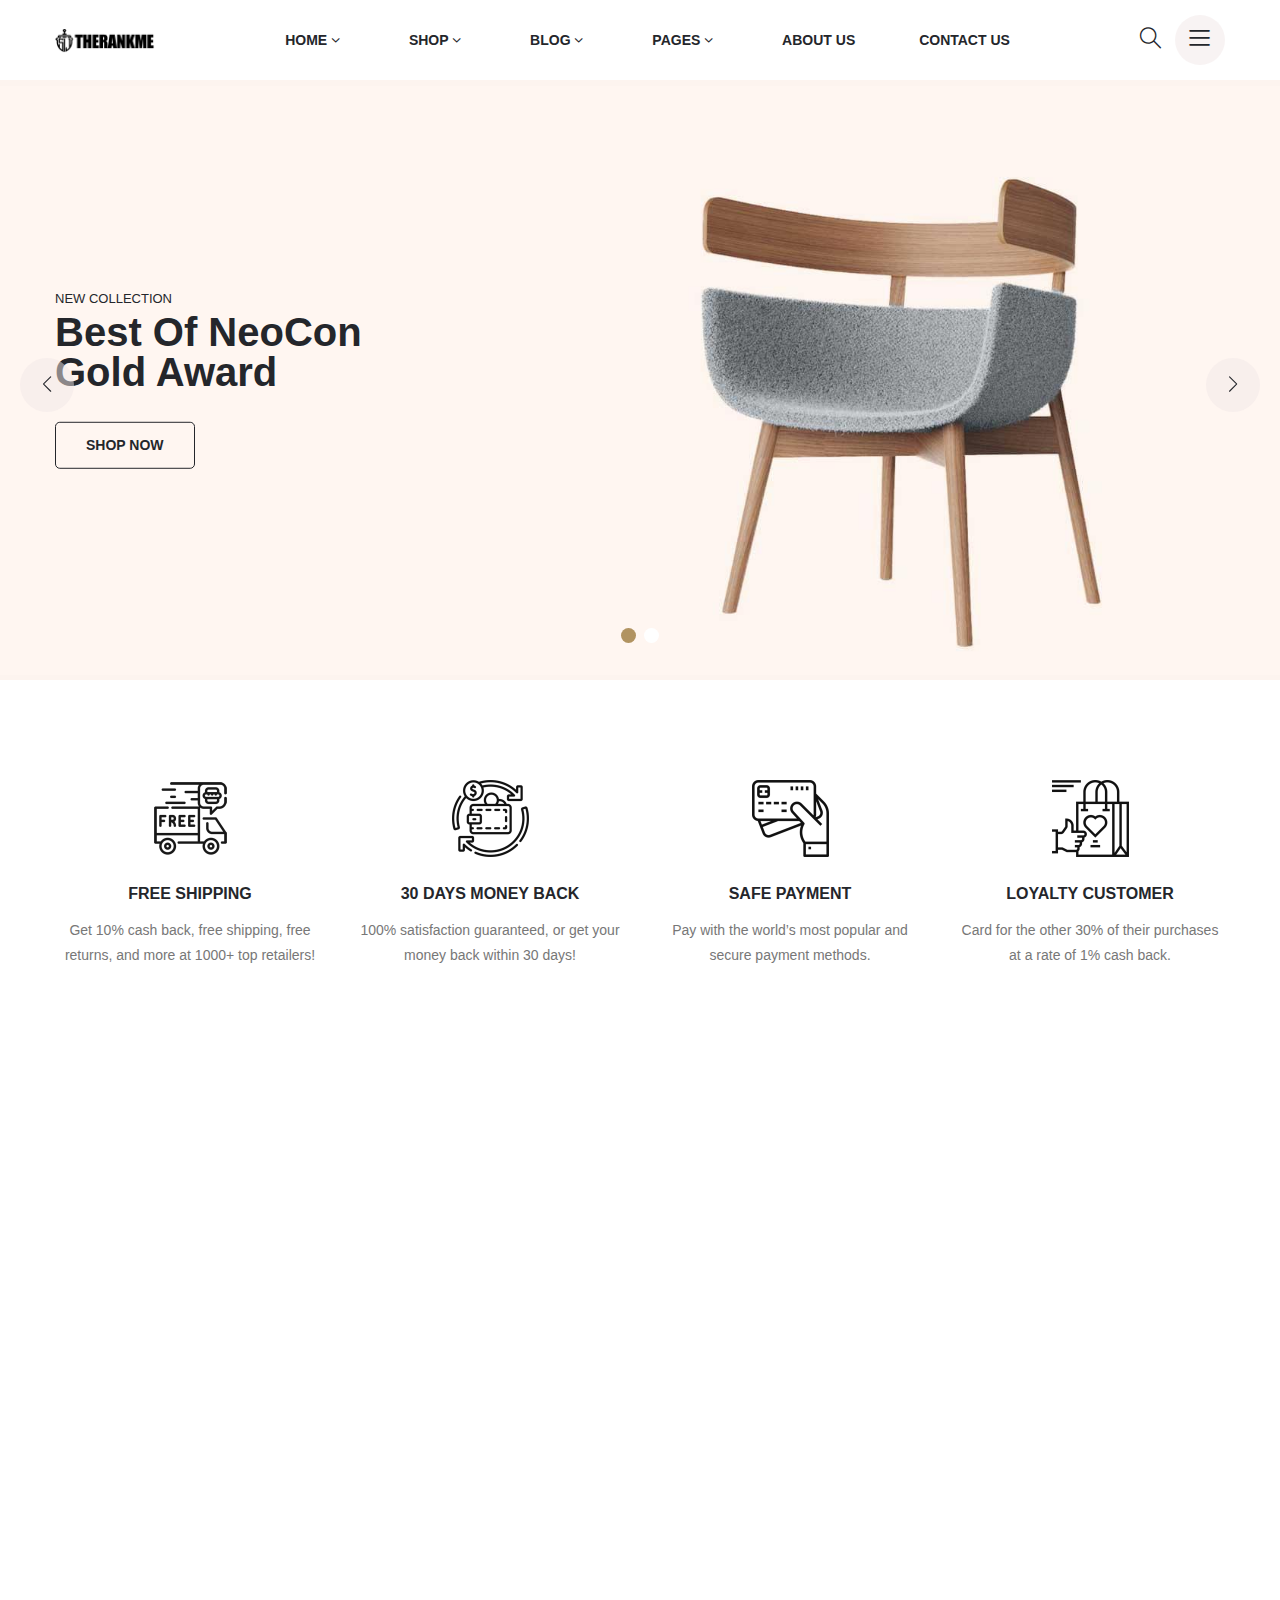
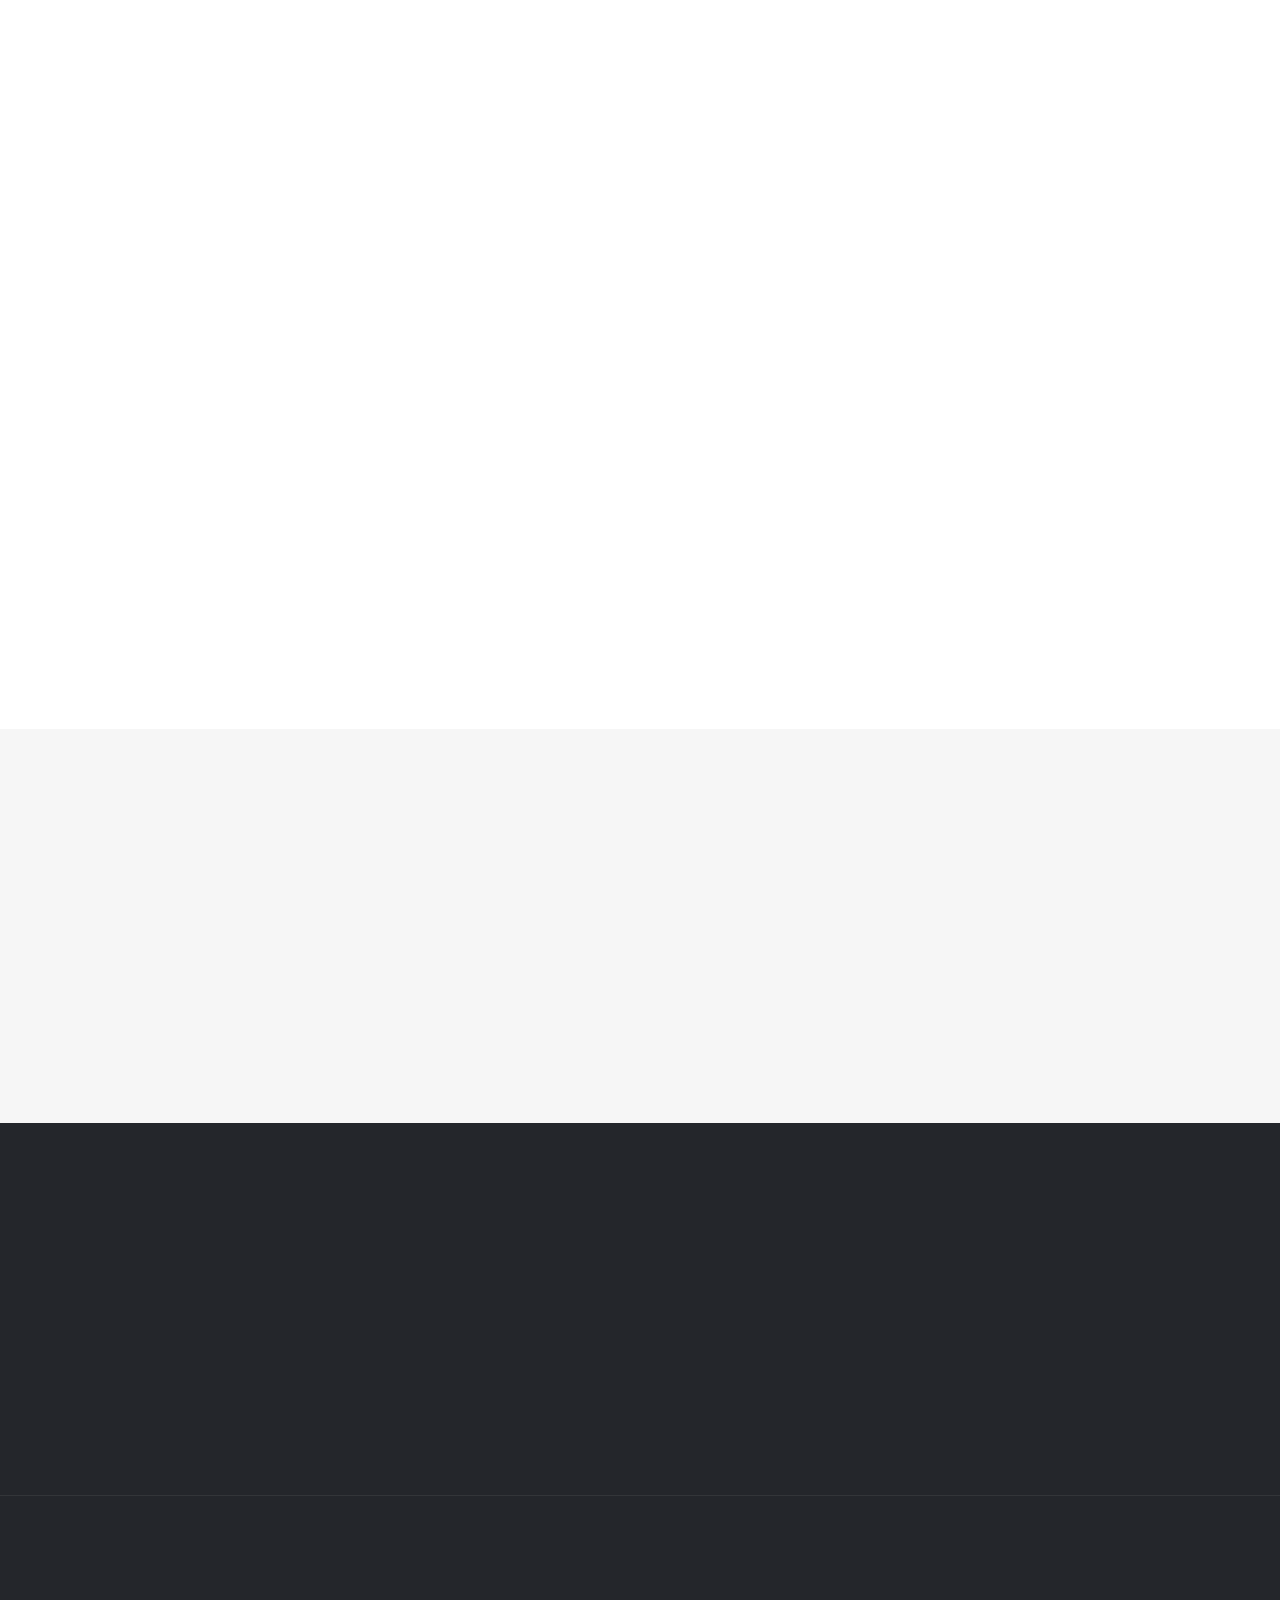
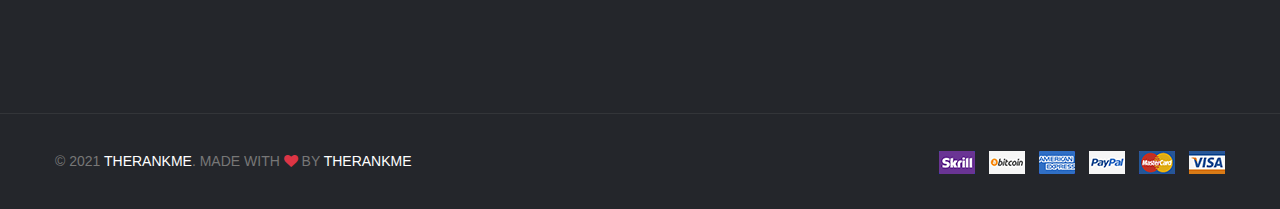
==== commit 4b9ad6d0: "style: Simplificação Index" ====
--- a/index.html
+++ b/index.html
@@ -3,6 +3,7 @@
 
 
 <meta http-equiv="content-type" content="text/html;charset=UTF-8" /><!-- /Added by HTTrack -->
+
 <head>
     <meta charset="UTF-8">
     <meta name="viewport" content="width=device-width, initial-scale=1.0" />
@@ -188,18 +189,6 @@
                             <!-- Start Header Action Link -->
                             <ul class="header-action-link action-color--black action-hover-color--golden">
                                 <li>
-                                    <a href="#offcanvas-wishlish" class="offcanvas-toggle">
-                                        <i class="icon-heart"></i>
-                                        <span class="item-count">3</span>
-                                    </a>
-                                </li>
-                                <li>
-                                    <a href="#offcanvas-add-cart" class="offcanvas-toggle">
-                                        <i class="icon-bag"></i>
-                                        <span class="item-count">3</span>
-                                    </a>
-                                </li>
-                                <li>
                                     <a href="#search">
                                         <i class="icon-magnifier"></i>
                                     </a>
@@ -244,18 +233,6 @@
                             <li>
                                 <a href="#search">
                                     <i class="icon-magnifier"></i>
-                                </a>
-                            </li>
-                            <li>
-                                <a href="#offcanvas-wishlish" class="offcanvas-toggle">
-                                    <i class="icon-heart"></i>
-                                    <span class="item-count">3</span>
-                                </a>
-                            </li>
-                            <li>
-                                <a href="#offcanvas-add-cart" class="offcanvas-toggle">
-                                    <i class="icon-bag"></i>
-                                    <span class="item-count">3</span>
                                 </a>
                             </li>
                             <li>
@@ -449,157 +426,6 @@
         <!-- End Mobile contact Info -->
     </div> <!-- ...:::: End Offcanvas Mobile Menu Section:::... -->
 
-    <!-- Start Offcanvas Addcart Section -->
-    <div id="offcanvas-add-cart" class="offcanvas offcanvas-rightside offcanvas-add-cart-section">
-        <!-- Start Offcanvas Header -->
-        <div class="offcanvas-header text-right">
-            <button class="offcanvas-close"><i class="ion-android-close"></i></button>
-        </div> <!-- End Offcanvas Header -->
-
-        <!-- Start  Offcanvas Addcart Wrapper -->
-        <div class="offcanvas-add-cart-wrapper">
-            <h4 class="offcanvas-title">Shopping Cart</h4>
-            <ul class="offcanvas-cart">
-                <li class="offcanvas-cart-item-single">
-                    <div class="offcanvas-cart-item-block">
-                        <a href="#" class="offcanvas-cart-item-image-link">
-                            <img src="assets/images/product/default/home-1/default-1.jpg" alt=""
-                                class="offcanvas-cart-image">
-                        </a>
-                        <div class="offcanvas-cart-item-content">
-                            <a href="#" class="offcanvas-cart-item-link">Car Wheel</a>
-                            <div class="offcanvas-cart-item-details">
-                                <span class="offcanvas-cart-item-details-quantity">1 x </span>
-                                <span class="offcanvas-cart-item-details-price">$49.00</span>
-                            </div>
-                        </div>
-                    </div>
-                    <div class="offcanvas-cart-item-delete text-right">
-                        <a href="#" class="offcanvas-cart-item-delete"><i class="fa fa-trash-o"></i></a>
-                    </div>
-                </li>
-                <li class="offcanvas-cart-item-single">
-                    <div class="offcanvas-cart-item-block">
-                        <a href="#" class="offcanvas-cart-item-image-link">
-                            <img src="assets/images/product/default/home-2/default-1.jpg" alt=""
-                                class="offcanvas-cart-image">
-                        </a>
-                        <div class="offcanvas-cart-item-content">
-                            <a href="#" class="offcanvas-cart-item-link">Car Vails</a>
-                            <div class="offcanvas-cart-item-details">
-                                <span class="offcanvas-cart-item-details-quantity">3 x </span>
-                                <span class="offcanvas-cart-item-details-price">$500.00</span>
-                            </div>
-                        </div>
-                    </div>
-                    <div class="offcanvas-cart-item-delete text-right">
-                        <a href="#" class="offcanvas-cart-item-delete"><i class="fa fa-trash-o"></i></a>
-                    </div>
-                </li>
-                <li class="offcanvas-cart-item-single">
-                    <div class="offcanvas-cart-item-block">
-                        <a href="#" class="offcanvas-cart-item-image-link">
-                            <img src="assets/images/product/default/home-3/default-1.jpg" alt=""
-                                class="offcanvas-cart-image">
-                        </a>
-                        <div class="offcanvas-cart-item-content">
-                            <a href="#" class="offcanvas-cart-item-link">Shock Absorber</a>
-                            <div class="offcanvas-cart-item-details">
-                                <span class="offcanvas-cart-item-details-quantity">1 x </span>
-                                <span class="offcanvas-cart-item-details-price">$350.00</span>
-                            </div>
-                        </div>
-                    </div>
-                    <div class="offcanvas-cart-item-delete text-right">
-                        <a href="#" class="offcanvas-cart-item-delete"><i class="fa fa-trash-o"></i></a>
-                    </div>
-                </li>
-            </ul>
-            <div class="offcanvas-cart-total-price">
-                <span class="offcanvas-cart-total-price-text">Subtotal:</span>
-                <span class="offcanvas-cart-total-price-value">$170.00</span>
-            </div>
-            <ul class="offcanvas-cart-action-button">
-                <li><a href="cart.html" class="btn btn-block btn-golden">View Cart</a></li>
-                <li><a href="compare.html" class=" btn btn-block btn-golden mt-5">Checkout</a></li>
-            </ul>
-        </div> <!-- End  Offcanvas Addcart Wrapper -->
-
-    </div> <!-- End  Offcanvas Addcart Section -->
-
-    <!-- Start Offcanvas Mobile Menu Section -->
-    <div id="offcanvas-wishlish" class="offcanvas offcanvas-rightside offcanvas-add-cart-section">
-        <!-- Start Offcanvas Header -->
-        <div class="offcanvas-header text-right">
-            <button class="offcanvas-close"><i class="ion-android-close"></i></button>
-        </div> <!-- ENd Offcanvas Header -->
-
-        <!-- Start Offcanvas Mobile Menu Wrapper -->
-        <div class="offcanvas-wishlist-wrapper">
-            <h4 class="offcanvas-title">Wishlist</h4>
-            <ul class="offcanvas-wishlist">
-                <li class="offcanvas-wishlist-item-single">
-                    <div class="offcanvas-wishlist-item-block">
-                        <a href="#" class="offcanvas-wishlist-item-image-link">
-                            <img src="assets/images/product/default/home-1/default-1.jpg" alt=""
-                                class="offcanvas-wishlist-image">
-                        </a>
-                        <div class="offcanvas-wishlist-item-content">
-                            <a href="#" class="offcanvas-wishlist-item-link">Car Wheel</a>
-                            <div class="offcanvas-wishlist-item-details">
-                                <span class="offcanvas-wishlist-item-details-quantity">1 x </span>
-                                <span class="offcanvas-wishlist-item-details-price">$49.00</span>
-                            </div>
-                        </div>
-                    </div>
-                    <div class="offcanvas-wishlist-item-delete text-right">
-                        <a href="#" class="offcanvas-wishlist-item-delete"><i class="fa fa-trash-o"></i></a>
-                    </div>
-                </li>
-                <li class="offcanvas-wishlist-item-single">
-                    <div class="offcanvas-wishlist-item-block">
-                        <a href="#" class="offcanvas-wishlist-item-image-link">
-                            <img src="assets/images/product/default/home-2/default-1.jpg" alt=""
-                                class="offcanvas-wishlist-image">
-                        </a>
-                        <div class="offcanvas-wishlist-item-content">
-                            <a href="#" class="offcanvas-wishlist-item-link">Car Vails</a>
-                            <div class="offcanvas-wishlist-item-details">
-                                <span class="offcanvas-wishlist-item-details-quantity">3 x </span>
-                                <span class="offcanvas-wishlist-item-details-price">$500.00</span>
-                            </div>
-                        </div>
-                    </div>
-                    <div class="offcanvas-wishlist-item-delete text-right">
-                        <a href="#" class="offcanvas-wishlist-item-delete"><i class="fa fa-trash-o"></i></a>
-                    </div>
-                </li>
-                <li class="offcanvas-wishlist-item-single">
-                    <div class="offcanvas-wishlist-item-block">
-                        <a href="#" class="offcanvas-wishlist-item-image-link">
-                            <img src="assets/images/product/default/home-3/default-1.jpg" alt=""
-                                class="offcanvas-wishlist-image">
-                        </a>
-                        <div class="offcanvas-wishlist-item-content">
-                            <a href="#" class="offcanvas-wishlist-item-link">Shock Absorber</a>
-                            <div class="offcanvas-wishlist-item-details">
-                                <span class="offcanvas-wishlist-item-details-quantity">1 x </span>
-                                <span class="offcanvas-wishlist-item-details-price">$350.00</span>
-                            </div>
-                        </div>
-                    </div>
-                    <div class="offcanvas-wishlist-item-delete text-right">
-                        <a href="#" class="offcanvas-wishlist-item-delete"><i class="fa fa-trash-o"></i></a>
-                    </div>
-                </li>
-            </ul>
-            <ul class="offcanvas-wishlist-action-button">
-                <li><a href="#" class="btn btn-block btn-golden">View wishlist</a></li>
-            </ul>
-        </div> <!-- End Offcanvas Mobile Menu Wrapper -->
-
-    </div> <!-- End Offcanvas Mobile Menu Section -->
-
     <!-- Start Offcanvas Search Bar Section -->
     <div id="search" class="search-modal">
         <button type="button" class="close">×</button>
@@ -739,638 +565,6 @@
     <!-- End Service Section -->
 
     <!-- Start Banner Section -->
-    <div class="banner-section section-top-gap-100 section-fluid">
-        <div class="banner-wrapper">
-            <div class="container-fluid">
-                <div class="row mb-n6">
-
-                    <div class="col-lg-6 col-12 mb-6">
-                        <!-- Start Banner Single Item -->
-                        <div class="banner-single-item banner-style-1 banner-animation img-responsive"
-                            data-aos="fade-up" data-aos-delay="0">
-                            <div class="image">
-                                <img src="assets/images/banner/banner-style-1-img-1.jpg" alt="">
-                            </div>
-                            <div class="content">
-                                <h4 class="title">Mini rechargeable
-                                    Table Lamp - E216</h4>
-                                <h5 class="sub-title">We design your home</h5>
-                                <a href="product-details-default.html"
-                                    class="btn btn-lg btn-outline-golden icon-space-left"><span
-                                        class="d-flex align-items-center">discover now <i
-                                            class="ion-ios-arrow-thin-right"></i></span></a>
-                            </div>
-                        </div>
-                        <!-- End Banner Single Item -->
-                    </div>
-
-                    <div class="col-lg-6 col-12 mb-6">
-                        <div class="row mb-n6">
-                            <!-- Start Banner Single Item -->
-                            <div class="col-lg-6 col-sm-6 mb-6">
-                                <div class="banner-single-item banner-style-2 banner-animation img-responsive"
-                                    data-aos="fade-up" data-aos-delay="0">
-                                    <div class="image">
-                                        <img src="assets/images/banner/banner-style-2-img-1.jpg" alt="">
-                                    </div>
-                                    <div class="content">
-                                        <h4 class="title">Kitchen <br>
-                                            utensils</h4>
-                                        <a href="product-details-default.html" class="link-text"><span>Shop
-                                                now</span></a>
-                                    </div>
-                                </div>
-                            </div>
-                            <!-- End Banner Single Item -->
-                            <!-- Start Banner Single Item -->
-                            <div class="col-lg-6 col-sm-6 mb-6">
-                                <div class="banner-single-item banner-style-2 banner-animation img-responsive"
-                                    data-aos="fade-up" data-aos-delay="200">
-                                    <div class="image">
-                                        <img src="assets/images/banner/banner-style-2-img-2.jpg" alt="">
-                                    </div>
-                                    <div class="content">
-                                        <h4 class="title">Sofas and <br>
-                                            Armchairs</h4>
-                                        <a href="product-details-default.html" class="link-text"><span>Shop
-                                                now</span></a>
-                                    </div>
-                                </div>
-                            </div>
-                            <!-- End Banner Single Item -->
-                            <!-- Start Banner Single Item -->
-                            <div class="col-lg-6 col-sm-6 mb-6">
-                                <div class="banner-single-item banner-style-2 banner-animation img-responsive"
-                                    data-aos="fade-up" data-aos-delay="0">
-                                    <div class="image">
-                                        <img src="assets/images/banner/banner-style-2-img-3.jpg" alt="">
-                                    </div>
-                                    <div class="content">
-                                        <h4 class="title">Chair & Bar<br>
-                                            stools</h4>
-                                        <a href="product-details-default.html" class="link-text"><span>Shop
-                                                now</span></a>
-                                    </div>
-                                </div>
-                            </div>
-                            <!-- End Banner Single Item -->
-                            <!-- Start Banner Single Item -->
-                            <div class="col-lg-6 col-sm-6 mb-6">
-                                <div class="banner-single-item banner-style-2 banner-animation img-responsive"
-                                    data-aos="fade-up" data-aos-delay="200">
-                                    <div class="image">
-                                        <img src="assets/images/banner/banner-style-2-img-4.jpg" alt="">
-                                    </div>
-                                    <div class="content">
-                                        <h4>Interior <br>
-                                            lighting</h4>
-                                        <a href="product-details-default.html"><span>Shop now</span></a>
-                                    </div>
-                                </div>
-                            </div>
-                            <!-- End Banner Single Item -->
-                        </div>
-                    </div>
-                </div>
-
-            </div>
-        </div>
-    </div>
-    <!-- End Banner Section -->
-
-    <!-- Start Product Default Slider Section -->
-    <div class="product-default-slider-section section-top-gap-100 section-fluid">
-        <!-- Start Section Content Text Area -->
-        <div class="section-title-wrapper" data-aos="fade-up" data-aos-delay="0">
-            <div class="container">
-                <div class="row">
-                    <div class="col-12">
-                        <div class="section-content-gap">
-                            <div class="secton-content">
-                                <h3 class="section-title">THE NEW ARRIVALS</h3>
-                                <p>Preorder now to receive exclusive deals & gifts</p>
-                            </div>
-                        </div>
-                    </div>
-                </div>
-            </div>
-        </div>
-        <!-- Start Section Content Text Area -->
-        <div class="product-wrapper" data-aos="fade-up" data-aos-delay="200">
-            <div class="container">
-                <div class="row">
-                    <div class="col-12">
-                        <div class="product-slider-default-2rows default-slider-nav-arrow">
-                            <!-- Slider main container -->
-                            <div class="swiper-container product-default-slider-4grid-2row">
-                                <!-- Additional required wrapper -->
-                                <div class="swiper-wrapper">
-                                    <!-- Start Product Default Single Item -->
-                                    <div class="product-default-single-item product-color--golden swiper-slide">
-                                        <div class="image-box">
-                                            <a href="product-details-default.html" class="image-link">
-                                                <img src="assets/images/product/default/home-1/default-1.jpg" alt="">
-                                                <img src="assets/images/product/default/home-1/default-2.jpg" alt="">
-                                            </a>
-                                            <div class="tag">
-                                                <span>sale</span>
-                                            </div>
-                                            <div class="action-link">
-                                                <div class="action-link-left">
-                                                    <a href="#" data-bs-toggle="modal"
-                                                        data-bs-target="#modalAddcart">Add to Cart</a>
-                                                </div>
-                                                <div class="action-link-right">
-                                                    <a href="#" data-bs-toggle="modal"
-                                                        data-bs-target="#modalQuickview"><i
-                                                            class="icon-magnifier"></i></a>
-                                                    <a href="wishlist.html"><i class="icon-heart"></i></a>
-                                                    <a href="compare.html"><i class="icon-shuffle"></i></a>
-                                                </div>
-                                            </div>
-                                        </div>
-                                        <div class="content">
-                                            <div class="content-left">
-                                                <h6 class="title"><a href="product-details-default.html">Aliquam
-                                                        lobortis</a></h6>
-                                                <ul class="review-star">
-                                                    <li class="fill"><i class="ion-android-star"></i></li>
-                                                    <li class="fill"><i class="ion-android-star"></i></li>
-                                                    <li class="fill"><i class="ion-android-star"></i></li>
-                                                    <li class="fill"><i class="ion-android-star"></i></li>
-                                                    <li class="empty"><i class="ion-android-star"></i></li>
-                                                </ul>
-                                            </div>
-                                            <div class="content-right">
-                                                <span class="price">$75.00 - $85.00</span>
-                                            </div>
-
-                                        </div>
-                                    </div>
-                                    <!-- End Product Default Single Item -->
-                                    <!-- Start Product Default Single Item -->
-                                    <div class="product-default-single-item product-color--golden swiper-slide">
-                                        <div class="image-box">
-                                            <a href="product-details-default.html" class="image-link">
-                                                <img src="assets/images/product/default/home-1/default-3.jpg" alt="">
-                                                <img src="assets/images/product/default/home-1/default-4.jpg" alt="">
-                                            </a>
-                                            <div class="tag">
-                                                <span>sale</span>
-                                            </div>
-                                            <div class="action-link">
-                                                <div class="action-link-left">
-                                                    <a href="#" data-bs-toggle="modal"
-                                                        data-bs-target="#modalAddcart">Add to Cart</a>
-                                                </div>
-                                                <div class="action-link-right">
-                                                    <a href="#" data-bs-toggle="modal"
-                                                        data-bs-target="#modalQuickview"><i
-                                                            class="icon-magnifier"></i></a>
-                                                    <a href="wishlist.html"><i class="icon-heart"></i></a>
-                                                    <a href="compare.html"><i class="icon-shuffle"></i></a>
-                                                </div>
-                                            </div>
-                                        </div>
-                                        <div class="content">
-                                            <div class="content-left">
-                                                <h6 class="title"><a href="product-details-default.html">Condimentum
-                                                        posuere</a></h6>
-                                                <ul class="review-star">
-                                                    <li class="fill"><i class="ion-android-star"></i></li>
-                                                    <li class="fill"><i class="ion-android-star"></i></li>
-                                                    <li class="fill"><i class="ion-android-star"></i></li>
-                                                    <li class="fill"><i class="ion-android-star"></i></li>
-                                                    <li class="empty"><i class="ion-android-star"></i></li>
-                                                </ul>
-                                            </div>
-                                            <div class="content-right">
-                                                <span class="price"><del>$89.00</del> $80.00</span>
-                                            </div>
-
-                                        </div>
-                                    </div>
-                                    <!-- End Product Default Single Item -->
-                                    <!-- Start Product Default Single Item -->
-                                    <div class="product-default-single-item product-color--golden swiper-slide">
-                                        <div class="image-box">
-                                            <a href="product-details-default.html" class="image-link">
-                                                <img src="assets/images/product/default/home-1/default-5.jpg" alt="">
-                                                <img src="assets/images/product/default/home-1/default-6.jpg" alt="">
-                                            </a>
-                                            <div class="tag">
-                                                <span>sale</span>
-                                            </div>
-                                            <div class="action-link">
-                                                <div class="action-link-left">
-                                                    <a href="#" data-bs-toggle="modal"
-                                                        data-bs-target="#modalAddcart">Add to Cart</a>
-                                                </div>
-                                                <div class="action-link-right">
-                                                    <a href="#" data-bs-toggle="modal"
-                                                        data-bs-target="#modalQuickview"><i
-                                                            class="icon-magnifier"></i></a>
-                                                    <a href="wishlist.html"><i class="icon-heart"></i></a>
-                                                    <a href="compare.html"><i class="icon-shuffle"></i></a>
-                                                </div>
-                                            </div>
-                                        </div>
-                                        <div class="content">
-                                            <div class="content-left">
-                                                <h6 class="title"><a href="product-details-default.html">Cras neque
-                                                        metus</a></h6>
-                                                <ul class="review-star">
-                                                    <li class="fill"><i class="ion-android-star"></i></li>
-                                                    <li class="fill"><i class="ion-android-star"></i></li>
-                                                    <li class="fill"><i class="ion-android-star"></i></li>
-                                                    <li class="fill"><i class="ion-android-star"></i></li>
-                                                    <li class="empty"><i class="ion-android-star"></i></li>
-                                                </ul>
-                                            </div>
-                                            <div class="content-right">
-                                                <span class="price"><del>$70.00</del> $60.00</span>
-                                            </div>
-
-                                        </div>
-                                    </div>
-                                    <!-- End Product Default Single Item -->
-                                    <!-- Start Product Default Single Item -->
-                                    <div class="product-default-single-item product-color--golden swiper-slide">
-                                        <div class="image-box">
-                                            <a href="product-details-default.html" class="image-link">
-                                                <img src="assets/images/product/default/home-1/default-7.jpg" alt="">
-                                                <img src="assets/images/product/default/home-1/default-8.jpg" alt="">
-                                            </a>
-                                            <div class="action-link">
-                                                <div class="action-link-left">
-                                                    <a href="#" data-bs-toggle="modal"
-                                                        data-bs-target="#modalAddcart">Add to Cart</a>
-                                                </div>
-                                                <div class="action-link-right">
-                                                    <a href="#" data-bs-toggle="modal"
-                                                        data-bs-target="#modalQuickview"><i
-                                                            class="icon-magnifier"></i></a>
-                                                    <a href="wishlist.html"><i class="icon-heart"></i></a>
-                                                    <a href="compare.html"><i class="icon-shuffle"></i></a>
-                                                </div>
-                                            </div>
-                                        </div>
-                                        <div class="content">
-                                            <div class="content-left">
-                                                <h6 class="title"><a href="product-details-default.html">Donec eu libero
-                                                        ac</a></h6>
-                                                <ul class="review-star">
-                                                    <li class="fill"><i class="ion-android-star"></i></li>
-                                                    <li class="fill"><i class="ion-android-star"></i></li>
-                                                    <li class="fill"><i class="ion-android-star"></i></li>
-                                                    <li class="fill"><i class="ion-android-star"></i></li>
-                                                    <li class="empty"><i class="ion-android-star"></i></li>
-                                                </ul>
-                                            </div>
-                                            <div class="content-right">
-                                                <span class="price">$74</span>
-                                            </div>
-
-                                        </div>
-                                    </div>
-                                    <!-- End Product Default Single Item -->
-                                    <!-- Start Product Default Single Item -->
-                                    <div class="product-default-single-item product-color--golden swiper-slide">
-                                        <div class="image-box">
-                                            <a href="product-details-default.html" class="image-link">
-                                                <img src="assets/images/product/default/home-1/default-9.jpg" alt="">
-                                                <img src="assets/images/product/default/home-1/default-10.jpg" alt="">
-                                            </a>
-                                            <div class="action-link">
-                                                <div class="action-link-left">
-                                                    <a href="#" data-bs-toggle="modal"
-                                                        data-bs-target="#modalAddcart">Add to Cart</a>
-                                                </div>
-                                                <div class="action-link-right">
-                                                    <a href="#" data-bs-toggle="modal"
-                                                        data-bs-target="#modalQuickview"><i
-                                                            class="icon-magnifier"></i></a>
-                                                    <a href="wishlist.html"><i class="icon-heart"></i></a>
-                                                    <a href="compare.html"><i class="icon-shuffle"></i></a>
-                                                </div>
-                                            </div>
-                                        </div>
-                                        <div class="content">
-                                            <div class="content-left">
-                                                <h6 class="title"><a href="product-details-default.html">Epicuri per
-                                                        lobortis</a></h6>
-                                                <ul class="review-star">
-                                                    <li class="fill"><i class="ion-android-star"></i></li>
-                                                    <li class="fill"><i class="ion-android-star"></i></li>
-                                                    <li class="fill"><i class="ion-android-star"></i></li>
-                                                    <li class="fill"><i class="ion-android-star"></i></li>
-                                                    <li class="empty"><i class="ion-android-star"></i></li>
-                                                </ul>
-                                            </div>
-                                            <div class="content-right">
-                                                <span class="price">$68</span>
-                                            </div>
-
-                                        </div>
-                                    </div>
-                                    <!-- End Product Default Single Item -->
-                                    <!-- Start Product Default Single Item -->
-                                    <div class="product-default-single-item product-color--golden swiper-slide">
-                                        <div class="image-box">
-                                            <a href="product-details-default.html" class="image-link">
-                                                <img src="assets/images/product/default/home-1/default-11.jpg" alt="">
-                                                <img src="assets/images/product/default/home-1/default-3.jpg" alt="">
-                                            </a>
-                                            <div class="action-link">
-                                                <div class="action-link-left">
-                                                    <a href="#" data-bs-toggle="modal"
-                                                        data-bs-target="#modalAddcart">Add to Cart</a>
-                                                </div>
-                                                <div class="action-link-right">
-                                                    <a href="#" data-bs-toggle="modal"
-                                                        data-bs-target="#modalQuickview"><i
-                                                            class="icon-magnifier"></i></a>
-                                                    <a href="wishlist.html"><i class="icon-heart"></i></a>
-                                                    <a href="compare.html"><i class="icon-shuffle"></i></a>
-                                                </div>
-                                            </div>
-                                        </div>
-                                        <div class="content">
-                                            <div class="content-left">
-                                                <h6 class="title"><a href="product-details-default.html">Kaoreet
-                                                        lobortis sagit</a></h6>
-                                                <ul class="review-star">
-                                                    <li class="fill"><i class="ion-android-star"></i></li>
-                                                    <li class="fill"><i class="ion-android-star"></i></li>
-                                                    <li class="fill"><i class="ion-android-star"></i></li>
-                                                    <li class="fill"><i class="ion-android-star"></i></li>
-                                                    <li class="empty"><i class="ion-android-star"></i></li>
-                                                </ul>
-                                            </div>
-                                            <div class="content-right">
-                                                <span class="price">$95.00</span>
-                                            </div>
-
-                                        </div>
-                                    </div>
-                                    <!-- End Product Default Single Item -->
-                                    <!-- Start Product Default Single Item -->
-                                    <div class="product-default-single-item product-color--golden swiper-slide">
-                                        <div class="image-box">
-                                            <a href="product-details-default.html" class="image-link">
-                                                <img src="assets/images/product/default/home-1/default-5.jpg" alt="">
-                                                <img src="assets/images/product/default/home-1/default-7.jpg" alt="">
-                                            </a>
-                                            <div class="action-link">
-                                                <div class="action-link-left">
-                                                    <a href="#" data-bs-toggle="modal"
-                                                        data-bs-target="#modalAddcart">Add to Cart</a>
-                                                </div>
-                                                <div class="action-link-right">
-                                                    <a href="#" data-bs-toggle="modal"
-                                                        data-bs-target="#modalQuickview"><i
-                                                            class="icon-magnifier"></i></a>
-                                                    <a href="wishlist.html"><i class="icon-heart"></i></a>
-                                                    <a href="compare.html"><i class="icon-shuffle"></i></a>
-                                                </div>
-                                            </div>
-                                        </div>
-                                        <div class="content">
-                                            <div class="content-left">
-                                                <h6 class="title"><a href="product-details-default.html">Condimentum
-                                                        posuere</a></h6>
-                                                <ul class="review-star">
-                                                    <li class="fill"><i class="ion-android-star"></i></li>
-                                                    <li class="fill"><i class="ion-android-star"></i></li>
-                                                    <li class="fill"><i class="ion-android-star"></i></li>
-                                                    <li class="fill"><i class="ion-android-star"></i></li>
-                                                    <li class="empty"><i class="ion-android-star"></i></li>
-                                                </ul>
-                                            </div>
-                                            <div class="content-right">
-                                                <span class="price">$115.00</span>
-                                            </div>
-
-                                        </div>
-                                    </div>
-                                    <!-- End Product Default Single Item -->
-                                    <!-- Start Product Default Single Item -->
-                                    <div class="product-default-single-item product-color--golden swiper-slide">
-                                        <div class="image-box">
-                                            <a href="product-details-default.html" class="image-link">
-                                                <img src="assets/images/product/default/home-1/default-6.jpg" alt="">
-                                                <img src="assets/images/product/default/home-1/default-9.jpg" alt="">
-                                            </a>
-                                            <div class="action-link">
-                                                <div class="action-link-left">
-                                                    <a href="#" data-bs-toggle="modal"
-                                                        data-bs-target="#modalAddcart">Add to Cart</a>
-                                                </div>
-                                                <div class="action-link-right">
-                                                    <a href="#" data-bs-toggle="modal"
-                                                        data-bs-target="#modalQuickview"><i
-                                                            class="icon-magnifier"></i></a>
-                                                    <a href="wishlist.html"><i class="icon-heart"></i></a>
-                                                    <a href="compare.html"><i class="icon-shuffle"></i></a>
-                                                </div>
-                                            </div>
-                                        </div>
-                                        <div class="content">
-                                            <div class="content-left">
-                                                <h6 class="title"><a href="product-details-default.html">Convallis quam
-                                                        sit</a></h6>
-                                                <ul class="review-star">
-                                                    <li class="fill"><i class="ion-android-star"></i></li>
-                                                    <li class="fill"><i class="ion-android-star"></i></li>
-                                                    <li class="fill"><i class="ion-android-star"></i></li>
-                                                    <li class="fill"><i class="ion-android-star"></i></li>
-                                                    <li class="empty"><i class="ion-android-star"></i></li>
-                                                </ul>
-                                            </div>
-                                            <div class="content-right">
-                                                <span class="price">$75.00 - $85.00</span>
-                                            </div>
-
-                                        </div>
-                                    </div>
-                                    <!-- End Product Default Single Item -->
-                                    <!-- Start Product Default Single Item -->
-                                    <div class="product-default-single-item product-color--golden swiper-slide">
-                                        <div class="image-box">
-                                            <a href="product-details-default.html" class="image-link">
-                                                <img src="assets/images/product/default/home-1/default-3.jpg" alt="">
-                                                <img src="assets/images/product/default/home-1/default-5.jpg" alt="">
-                                            </a>
-                                            <div class="action-link">
-                                                <div class="action-link-left">
-                                                    <a href="#" data-bs-toggle="modal"
-                                                        data-bs-target="#modalAddcart">Add to Cart</a>
-                                                </div>
-                                                <div class="action-link-right">
-                                                    <a href="#" data-bs-toggle="modal"
-                                                        data-bs-target="#modalQuickview"><i
-                                                            class="icon-magnifier"></i></a>
-                                                    <a href="wishlist.html"><i class="icon-heart"></i></a>
-                                                    <a href="compare.html"><i class="icon-shuffle"></i></a>
-                                                </div>
-                                            </div>
-                                        </div>
-                                        <div class="content">
-                                            <div class="content-left">
-                                                <h6 class="title"><a href="product-details-default.html">Dolorum fuga
-                                                        eget</a></h6>
-                                                <ul class="review-star">
-                                                    <li class="fill"><i class="ion-android-star"></i></li>
-                                                    <li class="fill"><i class="ion-android-star"></i></li>
-                                                    <li class="fill"><i class="ion-android-star"></i></li>
-                                                    <li class="fill"><i class="ion-android-star"></i></li>
-                                                    <li class="empty"><i class="ion-android-star"></i></li>
-                                                </ul>
-                                            </div>
-                                            <div class="content-right">
-                                                <span class="price">$71.00</span>
-                                            </div>
-
-                                        </div>
-                                    </div>
-                                    <!-- End Product Default Single Item -->
-                                    <!-- Start Product Default Single Item -->
-                                    <div class="product-default-single-item product-color--golden swiper-slide">
-                                        <div class="image-box">
-                                            <a href="product-details-default.html" class="image-link">
-                                                <img src="assets/images/product/default/home-1/default-4.jpg" alt="">
-                                                <img src="assets/images/product/default/home-1/default-7.jpg" alt="">
-                                            </a>
-                                            <div class="tag">
-                                                <span>sale</span>
-                                            </div>
-                                            <div class="action-link">
-                                                <div class="action-link-left">
-                                                    <a href="#" data-bs-toggle="modal"
-                                                        data-bs-target="#modalAddcart">Add to Cart</a>
-                                                </div>
-                                                <div class="action-link-right">
-                                                    <a href="#" data-bs-toggle="modal"
-                                                        data-bs-target="#modalQuickview"><i
-                                                            class="icon-magnifier"></i></a>
-                                                    <a href="wishlist.html"><i class="icon-heart"></i></a>
-                                                    <a href="compare.html"><i class="icon-shuffle"></i></a>
-                                                </div>
-                                            </div>
-                                        </div>
-                                        <div class="content">
-                                            <div class="content-left">
-                                                <h6 class="title"><a href="product-details-default.html">Duis pulvinar
-                                                        obortis</a></h6>
-                                                <ul class="review-star">
-                                                    <li class="fill"><i class="ion-android-star"></i></li>
-                                                    <li class="fill"><i class="ion-android-star"></i></li>
-                                                    <li class="fill"><i class="ion-android-star"></i></li>
-                                                    <li class="fill"><i class="ion-android-star"></i></li>
-                                                    <li class="empty"><i class="ion-android-star"></i></li>
-                                                </ul>
-                                            </div>
-                                            <div class="content-right">
-                                                <span class="price"><del>$84.00</del> $75.00</span>
-                                            </div>
-
-                                        </div>
-                                    </div>
-                                    <!-- End Product Default Single Item -->
-                                    <!-- Start Product Default Single Item -->
-                                    <div class="product-default-single-item product-color--golden swiper-slide">
-                                        <div class="image-box">
-                                            <a href="product-details-default.html" class="image-link">
-                                                <img src="assets/images/product/default/home-1/default-5.jpg" alt="">
-                                                <img src="assets/images/product/default/home-1/default-8.jpg" alt="">
-                                            </a>
-                                            <div class="action-link">
-                                                <div class="action-link-left">
-                                                    <a href="#" data-bs-toggle="modal"
-                                                        data-bs-target="#modalAddcart">Add to Cart</a>
-                                                </div>
-                                                <div class="action-link-right">
-                                                    <a href="#" data-bs-toggle="modal"
-                                                        data-bs-target="#modalQuickview"><i
-                                                            class="icon-magnifier"></i></a>
-                                                    <a href="wishlist.html"><i class="icon-heart"></i></a>
-                                                    <a href="compare.html"><i class="icon-shuffle"></i></a>
-                                                </div>
-                                            </div>
-                                        </div>
-                                        <div class="content">
-                                            <div class="content-left">
-                                                <h6 class="title"><a href="product-details-default.html">Dolorum fuga
-                                                        eget</a></h6>
-                                                <ul class="review-star">
-                                                    <li class="fill"><i class="ion-android-star"></i></li>
-                                                    <li class="fill"><i class="ion-android-star"></i></li>
-                                                    <li class="fill"><i class="ion-android-star"></i></li>
-                                                    <li class="fill"><i class="ion-android-star"></i></li>
-                                                    <li class="empty"><i class="ion-android-star"></i></li>
-                                                </ul>
-                                            </div>
-                                            <div class="content-right">
-                                                <span class="price">$90</span>
-                                            </div>
-
-                                        </div>
-                                    </div>
-                                    <!-- End Product Default Single Item -->
-                                    <!-- Start Product Default Single Item -->
-                                    <div class="product-default-single-item product-color--golden swiper-slide">
-                                        <div class="image-box">
-                                            <a href="product-details-default.html" class="image-link">
-                                                <img src="assets/images/product/default/home-1/default-10.jpg" alt="">
-                                                <img src="assets/images/product/default/home-1/default-6.jpg" alt="">
-                                            </a>
-                                            <div class="action-link">
-                                                <div class="action-link-left">
-                                                    <a href="#" data-bs-toggle="modal"
-                                                        data-bs-target="#modalAddcart">Add to Cart</a>
-                                                </div>
-                                                <div class="action-link-right">
-                                                    <a href="#" data-bs-toggle="modal"
-                                                        data-bs-target="#modalQuickview"><i
-                                                            class="icon-magnifier"></i></a>
-                                                    <a href="wishlist.html"><i class="icon-heart"></i></a>
-                                                    <a href="compare.html"><i class="icon-shuffle"></i></a>
-                                                </div>
-                                            </div>
-                                        </div>
-                                        <div class="content">
-                                            <div class="content-left">
-                                                <h6 class="title"><a href="product-details-default.html">Duis pulvinar
-                                                        obortis</a></h6>
-                                                <ul class="review-star">
-                                                    <li class="fill"><i class="ion-android-star"></i></li>
-                                                    <li class="fill"><i class="ion-android-star"></i></li>
-                                                    <li class="fill"><i class="ion-android-star"></i></li>
-                                                    <li class="fill"><i class="ion-android-star"></i></li>
-                                                    <li class="empty"><i class="ion-android-star"></i></li>
-                                                </ul>
-                                            </div>
-                                            <div class="content-right">
-                                                <span class="price">$86.00</span>
-                                            </div>
-
-                                        </div>
-                                    </div>
-                                    <!-- End Product Default Single Item -->
-                                </div>
-                            </div>
-                            <!-- If we need navigation buttons -->
-                            <div class="swiper-button-prev"></div>
-                            <div class="swiper-button-next"></div>
-                        </div>
-                    </div>
-                </div>
-            </div>
-        </div>
-    </div>
-    <!-- End Product Default Slider Section -->
-
-    <!-- Start Banner Section -->
     <div class="banner-section section-top-gap-100">
         <div class="container">
             <div class="row">
@@ -1398,441 +592,6 @@
     </div>
     <!-- End Banner Section -->
 
-    <!-- Start Product Default Slider Section -->
-    <div class="product-default-slider-section section-top-gap-100 section-fluid section-inner-bg">
-        <!-- Start Section Content Text Area -->
-        <div class="section-title-wrapper" data-aos="fade-up" data-aos-delay="0">
-            <div class="container">
-                <div class="row">
-                    <div class="col-12">
-                        <div class="section-content-gap">
-                            <div class="secton-content">
-                                <h3 class="section-title">BEST SELLERS</h3>
-                                <p>Add our best sellers to your weekly lineup.</p>
-                            </div>
-                        </div>
-                    </div>
-                </div>
-            </div>
-        </div>
-        <!-- Start Section Content Text Area -->
-        <div class="product-wrapper" data-aos="fade-up" data-aos-delay="0">
-            <div class="container">
-                <div class="row">
-                    <div class="col-12">
-                        <div class="product-slider-default-1row default-slider-nav-arrow">
-                            <!-- Slider main container -->
-                            <div class="swiper-container product-default-slider-4grid-1row">
-                                <!-- Additional required wrapper -->
-                                <div class="swiper-wrapper">
-                                    <!-- End Product Default Single Item -->
-                                    <!-- Start Product Default Single Item -->
-                                    <div class="product-default-single-item product-color--golden swiper-slide">
-                                        <div class="image-box">
-                                            <a href="product-details-default.html" class="image-link">
-                                                <img src="assets/images/product/default/home-1/default-9.jpg" alt="">
-                                                <img src="assets/images/product/default/home-1/default-10.jpg" alt="">
-                                            </a>
-                                            <div class="action-link">
-                                                <div class="action-link-left">
-                                                    <a href="#" data-bs-toggle="modal"
-                                                        data-bs-target="#modalAddcart">Add to Cart</a>
-                                                </div>
-                                                <div class="action-link-right">
-                                                    <a href="#" data-bs-toggle="modal"
-                                                        data-bs-target="#modalQuickview"><i
-                                                            class="icon-magnifier"></i></a>
-                                                    <a href="wishlist.html"><i class="icon-heart"></i></a>
-                                                    <a href="compare.html"><i class="icon-shuffle"></i></a>
-                                                </div>
-                                            </div>
-                                        </div>
-                                        <div class="content">
-                                            <div class="content-left">
-                                                <h6 class="title"><a href="product-details-default.html">Epicuri per
-                                                        lobortis</a></h6>
-                                                <ul class="review-star">
-                                                    <li class="fill"><i class="ion-android-star"></i></li>
-                                                    <li class="fill"><i class="ion-android-star"></i></li>
-                                                    <li class="fill"><i class="ion-android-star"></i></li>
-                                                    <li class="fill"><i class="ion-android-star"></i></li>
-                                                    <li class="empty"><i class="ion-android-star"></i></li>
-                                                </ul>
-                                            </div>
-                                            <div class="content-right">
-                                                <span class="price">$68</span>
-                                            </div>
-
-                                        </div>
-                                    </div>
-                                    <!-- End Product Default Single Item -->
-                                    <!-- Start Product Default Single Item -->
-                                    <div class="product-default-single-item product-color--golden swiper-slide">
-                                        <div class="image-box">
-                                            <a href="product-details-default.html" class="image-link">
-                                                <img src="assets/images/product/default/home-1/default-11.jpg" alt="">
-                                                <img src="assets/images/product/default/home-1/default-3.jpg" alt="">
-                                            </a>
-                                            <div class="action-link">
-                                                <div class="action-link-left">
-                                                    <a href="#" data-bs-toggle="modal"
-                                                        data-bs-target="#modalAddcart">Add to Cart</a>
-                                                </div>
-                                                <div class="action-link-right">
-                                                    <a href="#" data-bs-toggle="modal"
-                                                        data-bs-target="#modalQuickview"><i
-                                                            class="icon-magnifier"></i></a>
-                                                    <a href="wishlist.html"><i class="icon-heart"></i></a>
-                                                    <a href="compare.html"><i class="icon-shuffle"></i></a>
-                                                </div>
-                                            </div>
-                                        </div>
-                                        <div class="content">
-                                            <div class="content-left">
-                                                <h6 class="title"><a href="product-details-default.html">Kaoreet
-                                                        lobortis sagit</a></h6>
-                                                <ul class="review-star">
-                                                    <li class="fill"><i class="ion-android-star"></i></li>
-                                                    <li class="fill"><i class="ion-android-star"></i></li>
-                                                    <li class="fill"><i class="ion-android-star"></i></li>
-                                                    <li class="fill"><i class="ion-android-star"></i></li>
-                                                    <li class="empty"><i class="ion-android-star"></i></li>
-                                                </ul>
-                                            </div>
-                                            <div class="content-right">
-                                                <span class="price">$95.00</span>
-                                            </div>
-
-                                        </div>
-                                    </div>
-                                    <!-- End Product Default Single Item -->
-                                    <!-- Start Product Default Single Item -->
-                                    <div class="product-default-single-item product-color--golden swiper-slide">
-                                        <div class="image-box">
-                                            <a href="product-details-default.html" class="image-link">
-                                                <img src="assets/images/product/default/home-1/default-5.jpg" alt="">
-                                                <img src="assets/images/product/default/home-1/default-7.jpg" alt="">
-                                            </a>
-                                            <div class="action-link">
-                                                <div class="action-link-left">
-                                                    <a href="#" data-bs-toggle="modal"
-                                                        data-bs-target="#modalAddcart">Add to Cart</a>
-                                                </div>
-                                                <div class="action-link-right">
-                                                    <a href="#" data-bs-toggle="modal"
-                                                        data-bs-target="#modalQuickview"><i
-                                                            class="icon-magnifier"></i></a>
-                                                    <a href="wishlist.html"><i class="icon-heart"></i></a>
-                                                    <a href="compare.html"><i class="icon-shuffle"></i></a>
-                                                </div>
-                                            </div>
-                                        </div>
-                                        <div class="content">
-                                            <div class="content-left">
-                                                <h6 class="title"><a href="product-details-default.html">Condimentum
-                                                        posuere</a></h6>
-                                                <ul class="review-star">
-                                                    <li class="fill"><i class="ion-android-star"></i></li>
-                                                    <li class="fill"><i class="ion-android-star"></i></li>
-                                                    <li class="fill"><i class="ion-android-star"></i></li>
-                                                    <li class="fill"><i class="ion-android-star"></i></li>
-                                                    <li class="empty"><i class="ion-android-star"></i></li>
-                                                </ul>
-                                            </div>
-                                            <div class="content-right">
-                                                <span class="price">$115.00</span>
-                                            </div>
-
-                                        </div>
-                                    </div>
-                                    <!-- End Product Default Single Item -->
-                                    <!-- Start Product Default Single Item -->
-                                    <div class="product-default-single-item product-color--golden swiper-slide">
-                                        <div class="image-box">
-                                            <a href="product-details-default.html" class="image-link">
-                                                <img src="assets/images/product/default/home-1/default-6.jpg" alt="">
-                                                <img src="assets/images/product/default/home-1/default-9.jpg" alt="">
-                                            </a>
-                                            <div class="action-link">
-                                                <div class="action-link-left">
-                                                    <a href="#" data-bs-toggle="modal"
-                                                        data-bs-target="#modalAddcart">Add to Cart</a>
-                                                </div>
-                                                <div class="action-link-right">
-                                                    <a href="#" data-bs-toggle="modal"
-                                                        data-bs-target="#modalQuickview"><i
-                                                            class="icon-magnifier"></i></a>
-                                                    <a href="wishlist.html"><i class="icon-heart"></i></a>
-                                                    <a href="compare.html"><i class="icon-shuffle"></i></a>
-                                                </div>
-                                            </div>
-                                        </div>
-                                        <div class="content">
-                                            <div class="content-left">
-                                                <h6 class="title"><a href="product-details-default.html">Convallis quam
-                                                        sit</a></h6>
-                                                <ul class="review-star">
-                                                    <li class="fill"><i class="ion-android-star"></i></li>
-                                                    <li class="fill"><i class="ion-android-star"></i></li>
-                                                    <li class="fill"><i class="ion-android-star"></i></li>
-                                                    <li class="fill"><i class="ion-android-star"></i></li>
-                                                    <li class="empty"><i class="ion-android-star"></i></li>
-                                                </ul>
-                                            </div>
-                                            <div class="content-right">
-                                                <span class="price">$75.00 - $85.00</span>
-                                            </div>
-
-                                        </div>
-                                    </div>
-                                    <!-- End Product Default Single Item -->
-                                    <!-- Start Product Default Single Item -->
-                                    <div class="product-default-single-item product-color--golden swiper-slide">
-                                        <div class="image-box">
-                                            <a href="product-details-default.html" class="image-link">
-                                                <img src="assets/images/product/default/home-1/default-1.jpg" alt="">
-                                                <img src="assets/images/product/default/home-1/default-2.jpg" alt="">
-                                            </a>
-                                            <div class="tag">
-                                                <span>sale</span>
-                                            </div>
-                                            <div class="action-link">
-                                                <div class="action-link-left">
-                                                    <a href="#" data-bs-toggle="modal"
-                                                        data-bs-target="#modalAddcart">Add to Cart</a>
-                                                </div>
-                                                <div class="action-link-right">
-                                                    <a href="#" data-bs-toggle="modal"
-                                                        data-bs-target="#modalQuickview"><i
-                                                            class="icon-magnifier"></i></a>
-                                                    <a href="wishlist.html"><i class="icon-heart"></i></a>
-                                                    <a href="compare.html"><i class="icon-shuffle"></i></a>
-                                                </div>
-                                            </div>
-                                        </div>
-                                        <div class="content">
-                                            <div class="content-left">
-                                                <h6 class="title"><a href="product-details-default.html">Aliquam
-                                                        lobortis</a></h6>
-                                                <ul class="review-star">
-                                                    <li class="fill"><i class="ion-android-star"></i></li>
-                                                    <li class="fill"><i class="ion-android-star"></i></li>
-                                                    <li class="fill"><i class="ion-android-star"></i></li>
-                                                    <li class="fill"><i class="ion-android-star"></i></li>
-                                                    <li class="empty"><i class="ion-android-star"></i></li>
-                                                </ul>
-                                            </div>
-                                            <div class="content-right">
-                                                <span class="price">$75.00 - $85.00</span>
-                                            </div>
-
-                                        </div>
-                                    </div>
-                                    <!-- End Product Default Single Item -->
-                                    <!-- Start Product Default Single Item -->
-                                    <div class="product-default-single-item product-color--golden swiper-slide">
-                                        <div class="image-box">
-                                            <a href="product-details-default.html" class="image-link">
-                                                <img src="assets/images/product/default/home-1/default-3.jpg" alt="">
-                                                <img src="assets/images/product/default/home-1/default-4.jpg" alt="">
-                                            </a>
-                                            <div class="tag">
-                                                <span>sale</span>
-                                            </div>
-                                            <div class="action-link">
-                                                <div class="action-link-left">
-                                                    <a href="#" data-bs-toggle="modal"
-                                                        data-bs-target="#modalAddcart">Add to Cart</a>
-                                                </div>
-                                                <div class="action-link-right">
-                                                    <a href="#" data-bs-toggle="modal"
-                                                        data-bs-target="#modalQuickview"><i
-                                                            class="icon-magnifier"></i></a>
-                                                    <a href="wishlist.html"><i class="icon-heart"></i></a>
-                                                    <a href="compare.html"><i class="icon-shuffle"></i></a>
-                                                </div>
-                                            </div>
-                                        </div>
-                                        <div class="content">
-                                            <div class="content-left">
-                                                <h6 class="title"><a href="product-details-default.html">Condimentum
-                                                        posuere</a></h6>
-                                                <ul class="review-star">
-                                                    <li class="fill"><i class="ion-android-star"></i></li>
-                                                    <li class="fill"><i class="ion-android-star"></i></li>
-                                                    <li class="fill"><i class="ion-android-star"></i></li>
-                                                    <li class="fill"><i class="ion-android-star"></i></li>
-                                                    <li class="empty"><i class="ion-android-star"></i></li>
-                                                </ul>
-                                            </div>
-                                            <div class="content-right">
-                                                <span class="price"><del>$89.00</del> $80.00</span>
-                                            </div>
-
-                                        </div>
-                                    </div>
-                                    <!-- End Product Default Single Item -->
-                                    <!-- Start Product Default Single Item -->
-                                    <div class="product-default-single-item product-color--golden swiper-slide">
-                                        <div class="image-box">
-                                            <a href="product-details-default.html" class="image-link">
-                                                <img src="assets/images/product/default/home-1/default-5.jpg" alt="">
-                                                <img src="assets/images/product/default/home-1/default-6.jpg" alt="">
-                                            </a>
-                                            <div class="tag">
-                                                <span>sale</span>
-                                            </div>
-                                            <div class="action-link">
-                                                <div class="action-link-left">
-                                                    <a href="#" data-bs-toggle="modal"
-                                                        data-bs-target="#modalAddcart">Add to Cart</a>
-                                                </div>
-                                                <div class="action-link-right">
-                                                    <a href="#" data-bs-toggle="modal"
-                                                        data-bs-target="#modalQuickview"><i
-                                                            class="icon-magnifier"></i></a>
-                                                    <a href="wishlist.html"><i class="icon-heart"></i></a>
-                                                    <a href="compare.html"><i class="icon-shuffle"></i></a>
-                                                </div>
-                                            </div>
-                                        </div>
-                                        <div class="content">
-                                            <div class="content-left">
-                                                <h6 class="title"><a href="product-details-default.html">Cras neque
-                                                        metus</a></h6>
-                                                <ul class="review-star">
-                                                    <li class="fill"><i class="ion-android-star"></i></li>
-                                                    <li class="fill"><i class="ion-android-star"></i></li>
-                                                    <li class="fill"><i class="ion-android-star"></i></li>
-                                                    <li class="fill"><i class="ion-android-star"></i></li>
-                                                    <li class="empty"><i class="ion-android-star"></i></li>
-                                                </ul>
-                                            </div>
-                                            <div class="content-right">
-                                                <span class="price"><del>$70.00</del> $60.00</span>
-                                            </div>
-
-                                        </div>
-                                    </div>
-                                    <!-- End Product Default Single Item -->
-                                    <!-- Start Product Default Single Item -->
-                                    <div class="product-default-single-item product-color--golden swiper-slide">
-                                        <div class="image-box">
-                                            <a href="product-details-default.html" class="image-link">
-                                                <img src="assets/images/product/default/home-1/default-7.jpg" alt="">
-                                                <img src="assets/images/product/default/home-1/default-8.jpg" alt="">
-                                            </a>
-                                            <div class="action-link">
-                                                <div class="action-link-left">
-                                                    <a href="#" data-bs-toggle="modal"
-                                                        data-bs-target="#modalAddcart">Add to Cart</a>
-                                                </div>
-                                                <div class="action-link-right">
-                                                    <a href="#" data-bs-toggle="modal"
-                                                        data-bs-target="#modalQuickview"><i
-                                                            class="icon-magnifier"></i></a>
-                                                    <a href="wishlist.html"><i class="icon-heart"></i></a>
-                                                    <a href="compare.html"><i class="icon-shuffle"></i></a>
-                                                </div>
-                                            </div>
-                                        </div>
-                                        <div class="content">
-                                            <div class="content-left">
-                                                <h6 class="title"><a href="product-details-default.html">Donec eu libero
-                                                        ac</a></h6>
-                                                <ul class="review-star">
-                                                    <li class="fill"><i class="ion-android-star"></i></li>
-                                                    <li class="fill"><i class="ion-android-star"></i></li>
-                                                    <li class="fill"><i class="ion-android-star"></i></li>
-                                                    <li class="fill"><i class="ion-android-star"></i></li>
-                                                    <li class="empty"><i class="ion-android-star"></i></li>
-                                                </ul>
-                                            </div>
-                                            <div class="content-right">
-                                                <span class="price">$74</span>
-                                            </div>
-
-                                        </div>
-                                    </div> <!-- End Product Default Single Item -->
-                                </div>
-                            </div>
-                            <!-- If we need navigation buttons -->
-                            <div class="swiper-button-prev"></div>
-                            <div class="swiper-button-next"></div>
-                        </div>
-                    </div>
-                </div>
-            </div>
-        </div>
-    </div>
-    <!-- End Product Default Slider Section -->
-
-    <!-- Start Banner Section -->
-    <div class="banner-section">
-        <div class="banner-wrapper clearfix">
-            <!-- Start Banner Single Item -->
-            <div class="banner-single-item banner-style-4 banner-animation banner-color--golden float-left img-responsive"
-                data-aos="fade-up" data-aos-delay="0">
-                <div class="image">
-                    <img class="img-fluid" src="assets/images/banner/banner-style-4-img-1.jpg" alt="">
-                </div>
-                <a href="product-details-default.html" class="content">
-                    <div class="inner">
-                        <h4 class="title">Bar Stool</h4>
-                        <h6 class="sub-title">20 products</h6>
-                    </div>
-                    <span class="round-btn"><i class="ion-ios-arrow-thin-right"></i></span>
-                </a>
-            </div>
-            <!-- End Banner Single Item -->
-            <!-- Start Banner Single Item -->
-            <div class="banner-single-item banner-style-4 banner-animation banner-color--golden float-left img-responsive"
-                data-aos="fade-up" data-aos-delay="200">
-                <div class="image">
-                    <img class="img-fluid" src="assets/images/banner/banner-style-4-img-2.jpg" alt="">
-                </div>
-                <a href="product-details-default.html" class="content">
-                    <div class="inner">
-                        <h4 class="title">Armchairs</h4>
-                        <h6 class="sub-title">20 products</h6>
-                    </div>
-                    <span class="round-btn"><i class="ion-ios-arrow-thin-right"></i></span>
-                </a>
-            </div>
-            <!-- End Banner Single Item -->
-            <!-- Start Banner Single Item -->
-            <div class="banner-single-item banner-style-4 banner-animation banner-color--golden float-left img-responsive"
-                data-aos="fade-up" data-aos-delay="400">
-                <div class="image">
-                    <img class="img-fluid" src="assets/images/banner/banner-style-4-img-3.jpg" alt="">
-                </div>
-                <a href="product-details-default.html" class="content">
-                    <div class="inner">
-                        <h4 class="title">lighting</h4>
-                        <h6 class="sub-title">20 products</h6>
-                    </div>
-                    <span class="round-btn"><i class="ion-ios-arrow-thin-right"></i></span>
-                </a>
-            </div>
-            <!-- End Banner Single Item -->
-            <!-- Start Banner Single Item -->
-            <div class="banner-single-item banner-style-4 banner-animation banner-color--golden float-left img-responsive"
-                data-aos="fade-up" data-aos-delay="600">
-                <div class="image">
-                    <img class="img-fluid" src="assets/images/banner/banner-style-4-img-4.jpg" alt="">
-                </div>
-                <a href="product-details-default.html" class="content">
-                    <div class="inner">
-                        <h4 class="title">Easy chairs</h4>
-                        <h6 class="sub-title">20 products</h6>
-                    </div>
-                    <span class="round-btn"><i class="ion-ios-arrow-thin-right"></i></span>
-                </a>
-            </div>
-            <!-- End Banner Single Item -->
-        </div>
-    </div>
-    <!-- End Banner Section -->
 
     <!-- Start Blog Slider Section -->
     <div class="blog-default-slider-section section-top-gap-100 section-fluid">
@@ -2193,222 +952,6 @@
     <!-- material-scrolltop button -->
     <button class="material-scrolltop" type="button"></button>
 
-    <!-- Start Modal Add cart -->
-    <div class="modal fade" id="modalAddcart" tabindex="-1" role="dialog" aria-hidden="true">
-        <div class="modal-dialog  modal-dialog-centered modal-xl" role="document">
-            <div class="modal-content">
-                <div class="modal-body">
-                    <div class="container-fluid">
-                        <div class="row">
-                            <div class="col text-right">
-                                <button type="button" class="close modal-close" data-bs-dismiss="modal"
-                                    aria-label="Close">
-                                    <span aria-hidden="true"> <i class="fa fa-times"></i></span>
-                                </button>
-                            </div>
-                        </div>
-                        <div class="row">
-                            <div class="col-md-7">
-                                <div class="row">
-                                    <div class="col-md-4">
-                                        <div class="modal-add-cart-product-img">
-                                            <img class="img-fluid"
-                                                src="assets/images/product/default/home-1/default-1.jpg" alt="">
-                                        </div>
-                                    </div>
-                                    <div class="col-md-8">
-                                        <div class="modal-add-cart-info"><i class="fa fa-check-square"></i>Added to cart
-                                            successfully!</div>
-                                        <div class="modal-add-cart-product-cart-buttons">
-                                            <a href="cart.html">View Cart</a>
-                                            <a href="checkout.html">Checkout</a>
-                                        </div>
-                                    </div>
-                                </div>
-                            </div>
-                            <div class="col-md-5 modal-border">
-                                <ul class="modal-add-cart-product-shipping-info">
-                                    <li> <strong><i class="icon-shopping-cart"></i> There Are 5 Items In Your
-                                            Cart.</strong></li>
-                                    <li> <strong>TOTAL PRICE: </strong> <span>$187.00</span></li>
-                                    <li class="modal-continue-button"><a href="#" data-bs-dismiss="modal">CONTINUE
-                                            SHOPPING</a></li>
-                                </ul>
-                            </div>
-                        </div>
-                    </div>
-                </div>
-            </div>
-        </div>
-    </div> <!-- End Modal Add cart -->
-
-    <!-- Start Modal Quickview cart -->
-    <div class="modal fade" id="modalQuickview" tabindex="-1" role="dialog" aria-hidden="true">
-        <div class="modal-dialog  modal-dialog-centered" role="document">
-            <div class="modal-content">
-                <div class="modal-body">
-                    <div class="container-fluid">
-                        <div class="row">
-                            <div class="col text-right">
-                                <button type="button" class="close modal-close" data-bs-dismiss="modal"
-                                    aria-label="Close">
-                                    <span aria-hidden="true"> <i class="fa fa-times"></i></span>
-                                </button>
-                            </div>
-                        </div>
-                        <div class="row">
-                            <div class="col-md-6">
-                                <div class="product-details-gallery-area mb-7">
-                                    <!-- Start Large Image -->
-                                    <div class="product-large-image modal-product-image-large swiper-container">
-                                        <div class="swiper-wrapper">
-                                            <div class="product-image-large-image swiper-slide img-responsive">
-                                                <img src="assets/images/product/default/home-1/default-1.jpg" alt="">
-                                            </div>
-                                            <div class="product-image-large-image swiper-slide img-responsive">
-                                                <img src="assets/images/product/default/home-1/default-2.jpg" alt="">
-                                            </div>
-                                            <div class="product-image-large-image swiper-slide img-responsive">
-                                                <img src="assets/images/product/default/home-1/default-3.jpg" alt="">
-                                            </div>
-                                            <div class="product-image-large-image swiper-slide img-responsive">
-                                                <img src="assets/images/product/default/home-1/default-4.jpg" alt="">
-                                            </div>
-                                            <div class="product-image-large-image swiper-slide img-responsive">
-                                                <img src="assets/images/product/default/home-1/default-5.jpg" alt="">
-                                            </div>
-                                            <div class="product-image-large-image swiper-slide img-responsive">
-                                                <img src="assets/images/product/default/home-1/default-6.jpg" alt="">
-                                            </div>
-                                        </div>
-                                    </div>
-                                    <!-- End Large Image -->
-                                    <!-- Start Thumbnail Image -->
-                                    <div
-                                        class="product-image-thumb modal-product-image-thumb swiper-container pos-relative mt-5">
-                                        <div class="swiper-wrapper">
-                                            <div class="product-image-thumb-single swiper-slide">
-                                                <img class="img-fluid"
-                                                    src="assets/images/product/default/home-1/default-1.jpg" alt="">
-                                            </div>
-                                            <div class="product-image-thumb-single swiper-slide">
-                                                <img class="img-fluid"
-                                                    src="assets/images/product/default/home-1/default-2.jpg" alt="">
-                                            </div>
-                                            <div class="product-image-thumb-single swiper-slide">
-                                                <img class="img-fluid"
-                                                    src="assets/images/product/default/home-1/default-3.jpg" alt="">
-                                            </div>
-                                            <div class="product-image-thumb-single swiper-slide">
-                                                <img class="img-fluid"
-                                                    src="assets/images/product/default/home-1/default-4.jpg" alt="">
-                                            </div>
-                                            <div class="product-image-thumb-single swiper-slide">
-                                                <img class="img-fluid"
-                                                    src="assets/images/product/default/home-1/default-5.jpg" alt="">
-                                            </div>
-                                            <div class="product-image-thumb-single swiper-slide">
-                                                <img class="img-fluid"
-                                                    src="assets/images/product/default/home-1/default-6.jpg" alt="">
-                                            </div>
-                                        </div>
-                                        <!-- Add Arrows -->
-                                        <div class="gallery-thumb-arrow swiper-button-next"></div>
-                                        <div class="gallery-thumb-arrow swiper-button-prev"></div>
-                                    </div>
-                                    <!-- End Thumbnail Image -->
-                                </div>
-                            </div>
-                            <div class="col-md-6">
-                                <div class="modal-product-details-content-area">
-                                    <!-- Start  Product Details Text Area-->
-                                    <div class="product-details-text">
-                                        <h4 class="title">Nonstick Dishwasher PFOA</h4>
-                                        <div class="price"><del>$70.00</del>$80.00</div>
-                                    </div> <!-- End  Product Details Text Area-->
-                                    <!-- Start Product Variable Area -->
-                                    <div class="product-details-variable">
-                                        <!-- Product Variable Single Item -->
-                                        <div class="variable-single-item">
-                                            <span>Color</span>
-                                            <div class="product-variable-color">
-                                                <label for="modal-product-color-red">
-                                                    <input name="modal-product-color" id="modal-product-color-red"
-                                                        class="color-select" type="radio" checked>
-                                                    <span class="product-color-red"></span>
-                                                </label>
-                                                <label for="modal-product-color-tomato">
-                                                    <input name="modal-product-color" id="modal-product-color-tomato"
-                                                        class="color-select" type="radio">
-                                                    <span class="product-color-tomato"></span>
-                                                </label>
-                                                <label for="modal-product-color-green">
-                                                    <input name="modal-product-color" id="modal-product-color-green"
-                                                        class="color-select" type="radio">
-                                                    <span class="product-color-green"></span>
-                                                </label>
-                                                <label for="modal-product-color-light-green">
-                                                    <input name="modal-product-color"
-                                                        id="modal-product-color-light-green" class="color-select"
-                                                        type="radio">
-                                                    <span class="product-color-light-green"></span>
-                                                </label>
-                                                <label for="modal-product-color-blue">
-                                                    <input name="modal-product-color" id="modal-product-color-blue"
-                                                        class="color-select" type="radio">
-                                                    <span class="product-color-blue"></span>
-                                                </label>
-                                                <label for="modal-product-color-light-blue">
-                                                    <input name="modal-product-color"
-                                                        id="modal-product-color-light-blue" class="color-select"
-                                                        type="radio">
-                                                    <span class="product-color-light-blue"></span>
-                                                </label>
-                                            </div>
-                                        </div>
-                                        <!-- Product Variable Single Item -->
-                                        <div class="d-flex align-items-center flex-wrap">
-                                            <div class="variable-single-item ">
-                                                <span>Quantity</span>
-                                                <div class="product-variable-quantity">
-                                                    <input min="1" max="100" value="1" type="number">
-                                                </div>
-                                            </div>
-
-                                            <div class="product-add-to-cart-btn">
-                                                <a href="#" data-bs-toggle="modal" data-bs-target="#modalAddcart">Add To
-                                                    Cart</a>
-                                            </div>
-                                        </div>
-                                    </div> <!-- End Product Variable Area -->
-                                    <div class="modal-product-about-text">
-                                        <p>Lorem ipsum dolor sit amet, consectetur adipisicing elit. Mollitia iste
-                                            laborum ad impedit pariatur esse optio tempora sint ullam autem deleniti nam
-                                            in quos qui nemo ipsum numquam, reiciendis maiores quidem aperiam, rerum vel
-                                            recusandae</p>
-                                    </div>
-                                    <!-- Start  Product Details Social Area-->
-                                    <div class="modal-product-details-social">
-                                        <span class="title">SHARE THIS PRODUCT</span>
-                                        <ul>
-                                            <li><a href="#" class="facebook"><i class="fa fa-facebook"></i></a></li>
-                                            <li><a href="#" class="twitter"><i class="fa fa-twitter"></i></a></li>
-                                            <li><a href="#" class="pinterest"><i class="fa fa-pinterest"></i></a></li>
-                                            <li><a href="#" class="google-plus"><i class="fa fa-google-plus"></i></a>
-                                            </li>
-                                            <li><a href="#" class="linkedin"><i class="fa fa-linkedin"></i></a></li>
-                                        </ul>
-
-                                    </div> <!-- End  Product Details Social Area-->
-                                </div>
-                            </div>
-                        </div>
-                    </div>
-                </div>
-            </div>
-        </div>
-    </div> <!-- End Modal Quickview cart -->
-
     <!-- ::::::::::::::All JS Files here :::::::::::::: -->
     <!-- Global Vendor, plugins JS -->
     <!-- <script src="assets/js/vendor/modernizr-3.11.2.min.js"></script>
